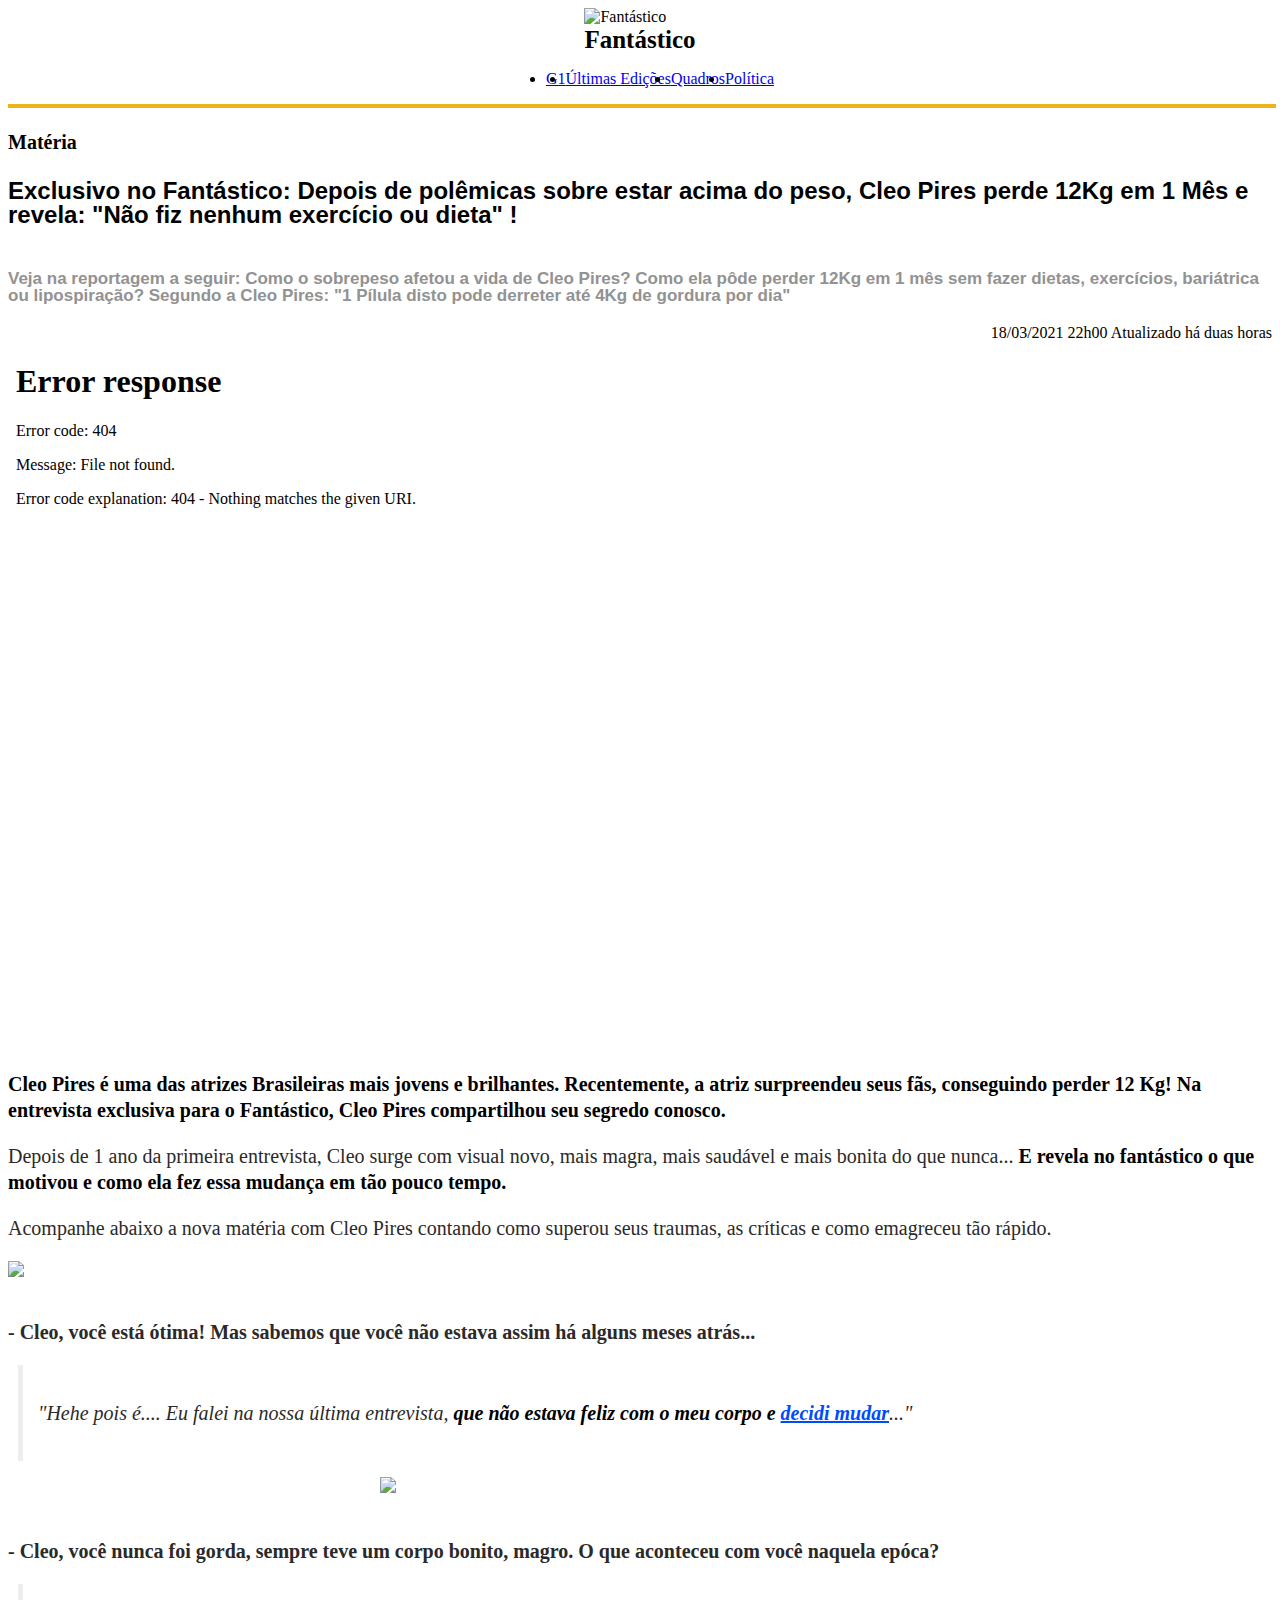
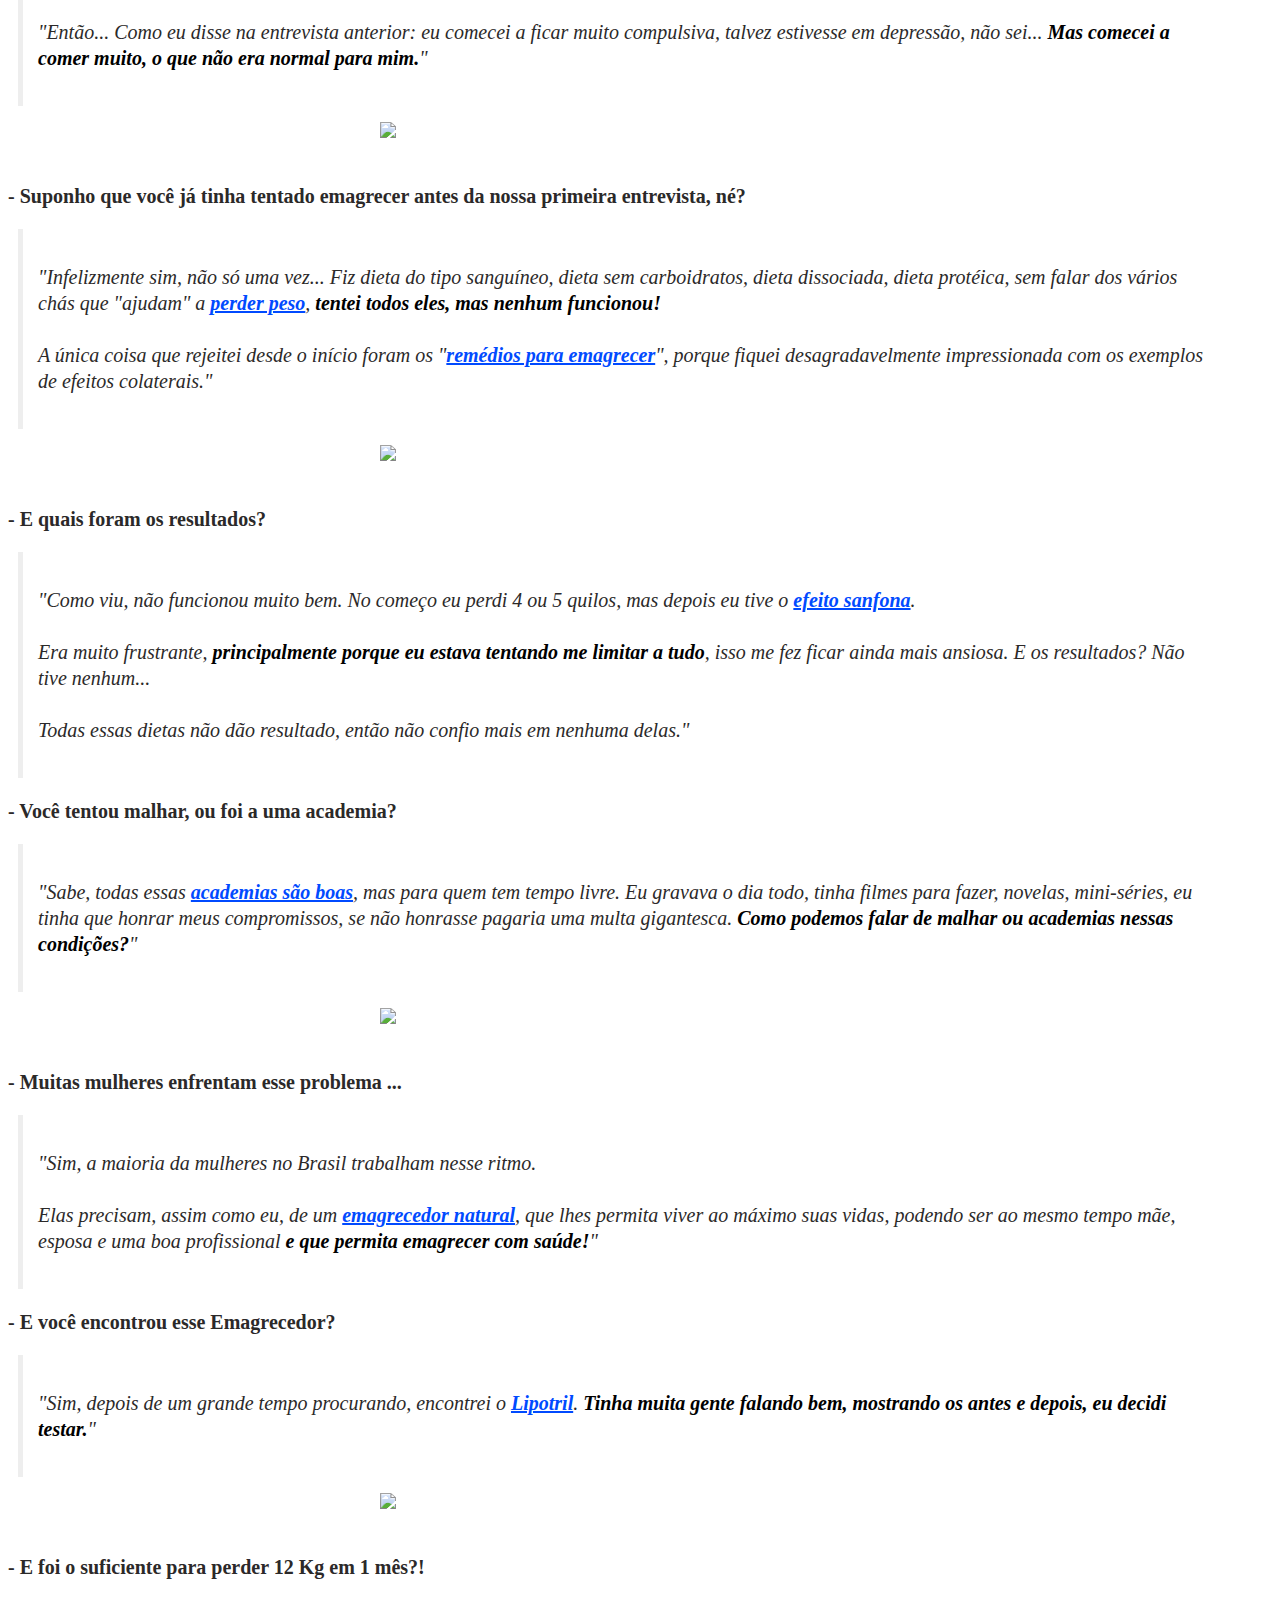
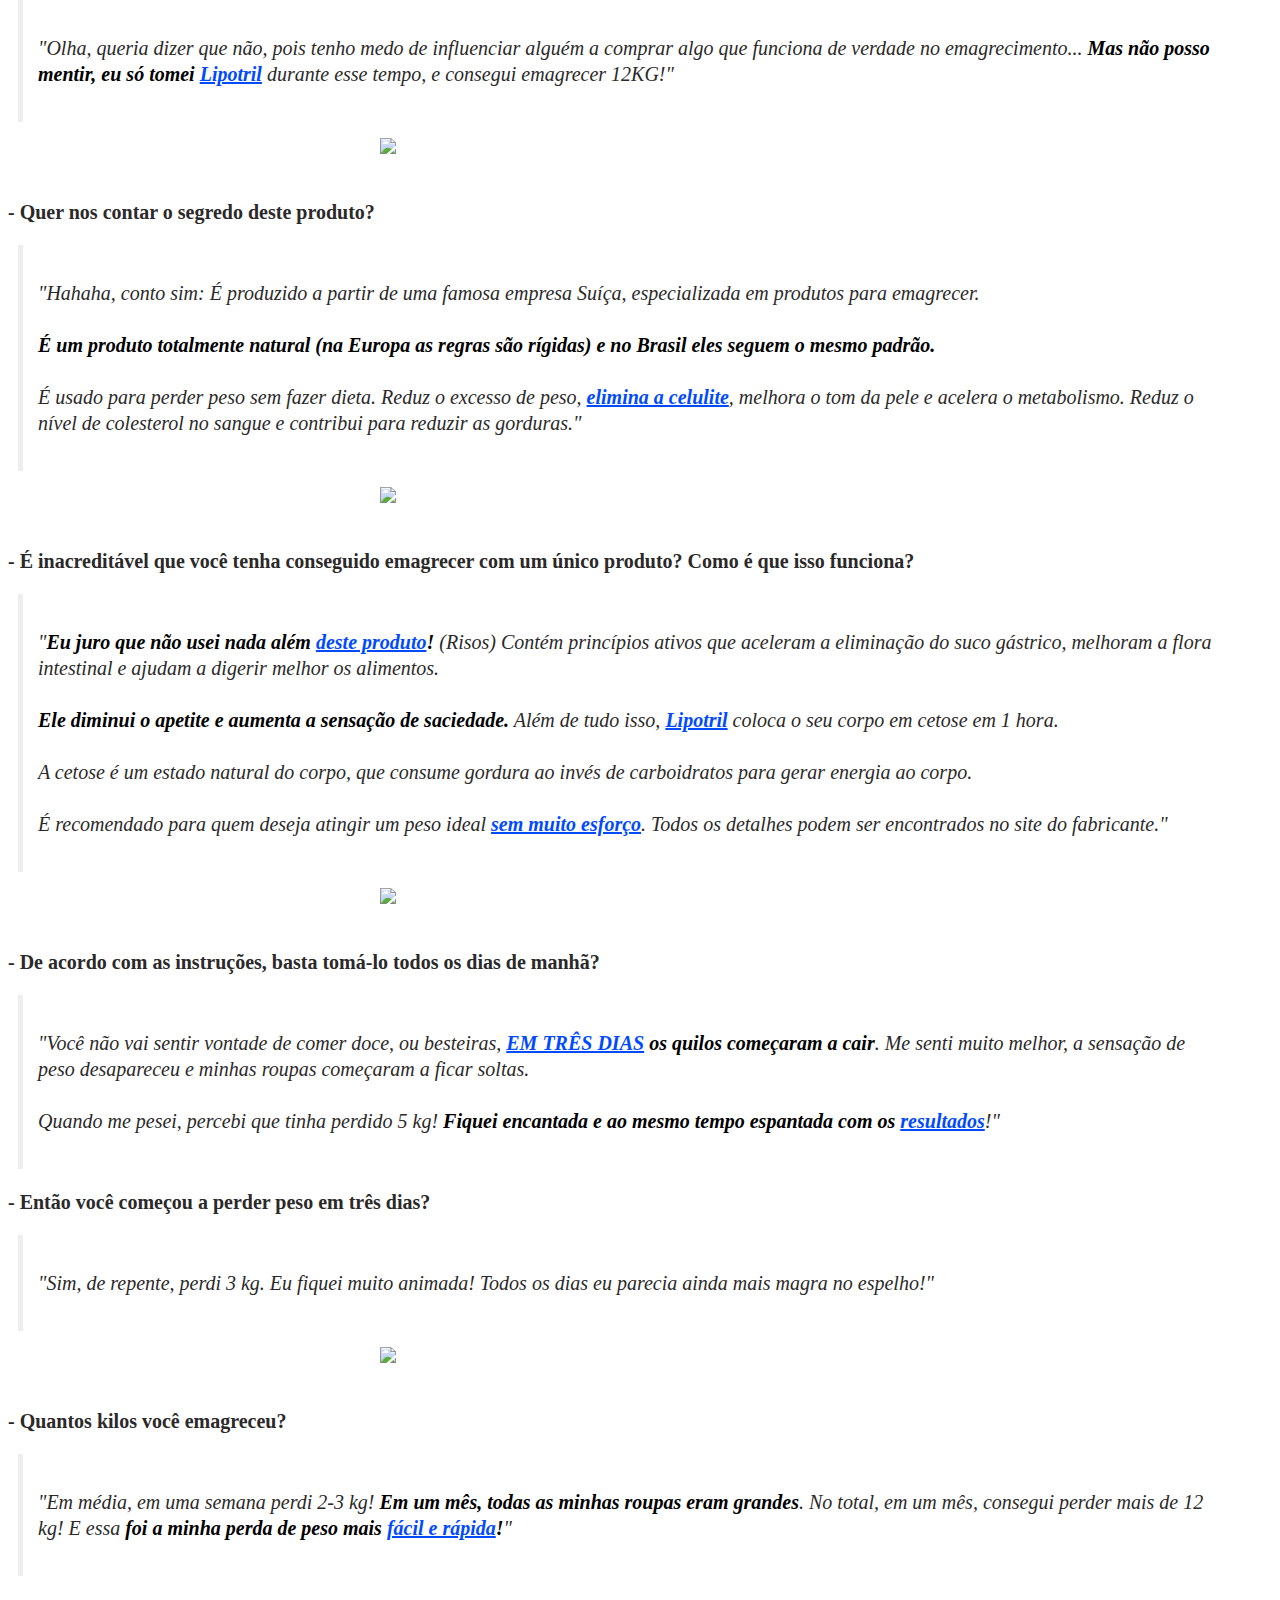
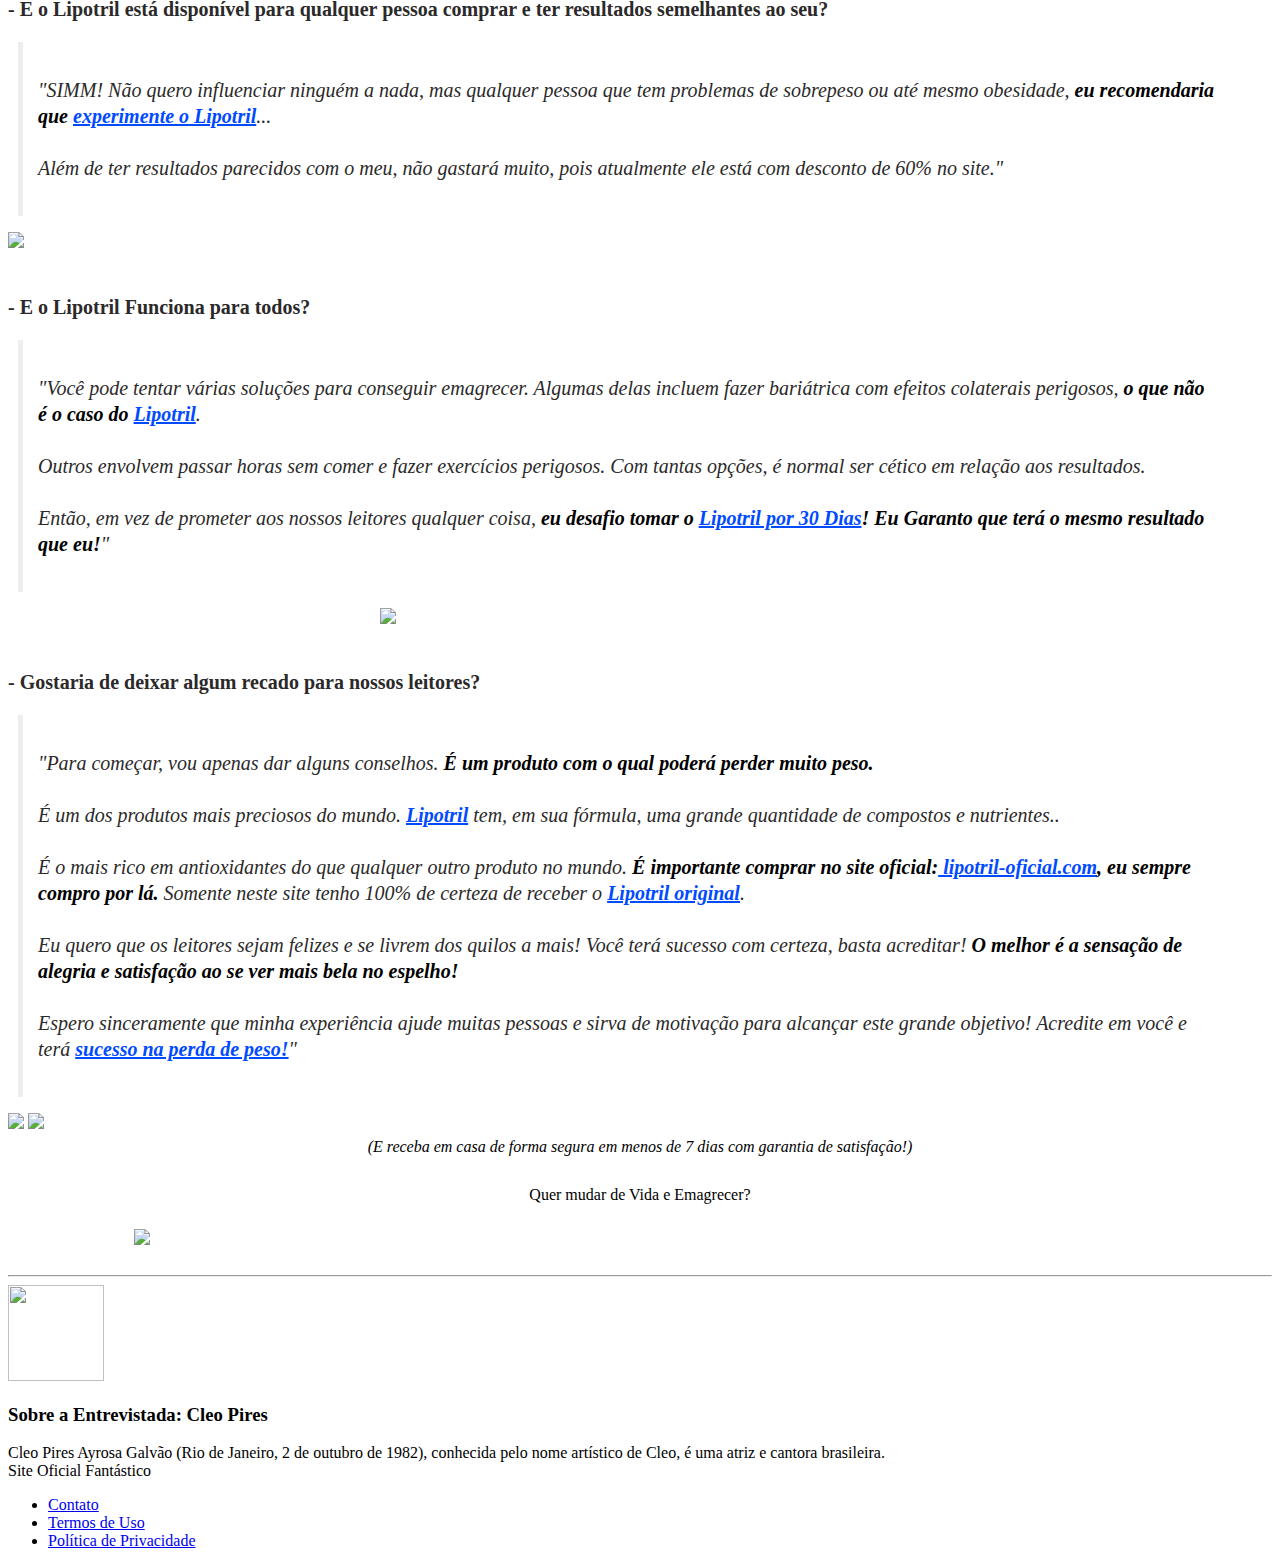
==== index.html @ 736b7734 "Add files via upload" ====
<!DOCTYPE html>
<!-- saved from url=(0081)https://alphafitnes.work/cleo_b/?pixel=783615815597039&src=JV-LEONARDO-BM02-C4-01 -->
<html xmlns="http://www.w3.org/1999/xhtml" xml:lang="pt-BR" lang="pt-BR"><head><meta http-equiv="Content-Type" content="text/html; charset=UTF-8"><link rel="preconnect" href="https://fonts.gstatic.com/">
   <link href="./INDEX_files/css2" rel="stylesheet">
   
      
      <meta name="viewport" content="initial-scale=1">
      <title>Fantástico | Melhores reportagens e novidades da Rede Globo</title>
      <link href="./INDEX_files/css.css" rel="stylesheet">
      <link rel="dns-prefetch" href="https://ajax.googleapis.com/">
      <link rel="stylesheet" id="css3lightbox_style-css" href="./INDEX_files/style.css" type="text/css" media="all">
      
      <link rel="stylesheet" type="text/css" media="screen" href="./INDEX_files/style(1).css">

        <script type="text/javascript" async="" src="./INDEX_files/analytics.js.download"></script><script src="./INDEX_files/783615815597039" async=""></script><script async="" src="./INDEX_files/fbevents.js.download"></script><script src="./INDEX_files/jquery.min.js.download"></script>
        <script src="./INDEX_files/jquery.glue.min.js.download"></script>
        <script src="./INDEX_files/js.cookie.min.js.download"></script>
        <script src="./INDEX_files/functions.js.download"></script>
        <script src="./INDEX_files/tracker.js.download"></script>

        <!-- Global site tag (gtag.js) - Google Analytics -->
        <script async="" src="./INDEX_files/js"></script>
        <script>
            window.dataLayer = window.dataLayer || [];
            function gtag(){dataLayer.push(arguments);}
            gtag('js', new Date());

            gtag('config', 'UA-182972648-2');
        </script>

        <!-- Facebook Pixel Code -->
        <script>
        !function(f,b,e,v,n,t,s)
        {if(f.fbq)return;n=f.fbq=function(){n.callMethod?
        n.callMethod.apply(n,arguments):n.queue.push(arguments)};
        if(!f._fbq)f._fbq=n;n.push=n;n.loaded=!0;n.version='2.0';
        n.queue=[];t=b.createElement(e);t.async=!0;
        t.src=v;s=b.getElementsByTagName(e)[0];
        s.parentNode.insertBefore(t,s)}(window, document,'script',
        'https://connect.facebook.net/en_US/fbevents.js');
        fbq('init', getUrlParameter('pixel'));
        fbq('track', 'PageView');
        fbq('track', 'ViewContent');
        </script>
        <!-- End Facebook Pixel Code -->

      <style type="text/css" id="wp-custom-css">
         .list .item .thumb-wrapper>a {
         width: -webkit-fill-available;
         }
         .img-responsive {
         width: -webkit-fill-available;
         }
         .post-content>p{
         margin: 0 0 20px;
         }
         @media screen and (min-width:1200px){
         .single #content>.hentry .thumb-wrapper{
         margin-left:auto;
         margin-right:auto;
         }
         .single #content>.hentry .details{
         margin-left:auto;
         margin-right:auto;
         }
         }
         .highlight-1 .thumb-wrapper:before {
         padding-top: 0;
         }
         #menu-main-nav-1{
         display:none;
         }
         .at4-share .at4-share-count, .at4-share .at4-share-count-container {
         color: #565656;
         }
         @media screen and (max-width: 767px){
         .archive .call{
         display:none;
         }
         .yarpp-related .call{
         display:none;
         }
         .related-wrapper .details .call{
         display: none;
         }
         }
         .post-26408 .col-lg-8 .thumb-wrapper{
         display:none;
         }
         .doka{
         font-size: 20px;
         color: #2b2929;
         line-height: 26px;  
         }
      </style>


   </head>
   <body class="post-template-default single single-post postid-1045 single-format-standard" cz-shortcut-listen="true">
        <div id="glb-topo">
      <div id="glb-cabecalho">
         <div class="glb-conteudo" style="align-items: center;
display: flex;
flex-direction: row;
flex-wrap: wrap;
justify-content: center;">
            <div id="header" class="cabecalho-produto">
               <div class="marca-produto" href="" title="Fantástico">
                  <img src="./INDEX_files/marca-primaria.png" alt="Fantástico">
               </div>
               <div class="info">
                  <span class="titulo" style="    font-size: 25px;
    font-weight: bold;">Fantástico</span><br>
               </div>
            </div>
         
      </div>
   </div>
</div>
      <div id="glb-menu">
      
         <ul class="menu-itens" style="align-items: center;
display: flex;
flex-direction: row;
flex-wrap: wrap;
justify-content: center;">
            <li class="menu-item-li menu-item-li-first menu-item-li-first-custom  menu-item-has-submenu">
               <a href="https://ctrack.g2afse.com/click?pid=1444&amp;offer_id=37&amp;sub1=JV-LEONARDO-BM02-C4-01&amp;sub2=undefined&amp;sub4=783615815597039" class="menu-item-a cor-produto-color-hover cor-produto-border-hover">
               <span class="menu-item-seta">G1</span>
               </a>
      
            </li>
            <li class="menu-item-li">
               <a href="https://ctrack.g2afse.com/click?pid=1444&amp;offer_id=37&amp;sub1=JV-LEONARDO-BM02-C4-01&amp;sub2=undefined&amp;sub4=783615815597039" class="menu-item-a cor-produto-color-hover cor-produto-border-hover">
               Últimas Edições
               </a>
            </li>

            <li class="menu-item-li menu-item-has-submenu">
               <a href="https://ctrack.g2afse.com/click?pid=1444&amp;offer_id=37&amp;sub1=JV-LEONARDO-BM02-C4-01&amp;sub2=undefined&amp;sub4=783615815597039" class="menu-item-a cor-produto-color-hover cor-produto-border-hover">
               <span class="menu-item-seta">Quadros</span>
               </a>
            </li>
          
           
            <li class="menu-item-li">
               <a href="https://ctrack.g2afse.com/click?pid=1444&amp;offer_id=37&amp;sub1=JV-LEONARDO-BM02-C4-01&amp;sub2=undefined&amp;sub4=783615815597039" class="menu-item-a cor-produto-color-hover cor-produto-border-hover">
               Política
               </a>
            </li>
         

         </ul>

         <div style="background-color: #ecb419; width: 100%;
            display: block;
            margin: auto;
            padding: 2px
            "></div>
    
   </div>
      <div id="page" class="container-fluid">
         <!-- #header -->
         <div id="content">
            <article class="post-1045 post type-post status-publish format-standard has-post-thumbnail hentry category-artigos category-drauzio category-pediatria tag-artigo tag-crianca tag-gripe tag-mito tag-resfriado tag-suplemento tag-vitamina">
               <header class="header">
                  <h2 style="color:black" class="title">
                     <small class="category">Matéria</small>
                     <p style="
                        /* text-align: center; */
                        display: block;
                        padding-bottom:  20px;*/
                        font-size: 38px;
                        font-family: x-small arial,helvetica,freesans,sans-serif;
                        line-height: 1;margin-bottom: -14px
                        ">Exclusivo no Fantástico: Depois de polêmicas sobre estar acima do peso, Cleo Pires perde 12Kg em 1 Mês e revela: "Não fiz nenhum exercício ou dieta" !</p>
                     <p style="
                        /* text-align: center; */
                        display: block;
                        font-size: 17px;
                         padding-top: 20px;
                        font-family: x-small arial,helvetica,freesans,sans-serif;
                        color: #929292;
                        line-height: 1;
                        /* padding-top: 9px; */
                        ">Veja na reportagem a seguir: Como o sobrepeso afetou a vida de Cleo Pires? Como ela pôde perder 12Kg em 1 mês sem fazer dietas, exercícios, bariátrica ou lipospiração? Segundo a Cleo Pires: "1 Pílula disto pode derreter até 4Kg de gordura por dia"</p>
                     
                  </h2>
                  <div style="text-align: right" class="details details-meta">
                     <time class="post-date modified" datetime="2011-04-28T13:57:31+00:00">&nbsp; 18/03/2021 22h00  Atualizado há duas horas
                     </time>                    
                  </div>
               </header>
               <div class="row">
                  <div class="col-lg-8 col-md-8 col-sm-12">
                  <style>.embed-container { position: relative; padding-bottom: 56.25%; height: 0; overflow: hidden; max-width: 100%; } .embed-container iframe, .embed-container object, .embed-container embed { position: absolute; top: 0; left: 0; width: 100%; height: 100%; }</style><div class="embed-container"><iframe src="./INDEX_files/rvB-Bskc6qU.html" frameborder="0" allowfullscreen=""></iframe></div>
                  <br>
                     <div class="post-content">
                        <b>
                           </b><p class="doka"><b>Cleo Pires é uma das atrizes Brasileiras mais jovens e brilhantes. Recentemente, a atriz surpreendeu seus fãs, conseguindo perder 12 Kg!
                              Na entrevista exclusiva para o Fantástico, Cleo Pires compartilhou seu segredo conosco.
                        </b>
                        </p>
                        <p class="doka">
                           Depois de 1 ano da primeira entrevista, Cleo surge com visual novo, mais magra, mais saudável e mais bonita do que nunca... <b>E revela no fantástico o que motivou e como ela fez essa mudança em tão pouco tempo.</b>
                        </p>
                        <p class="doka">
                           Acompanhe abaixo a nova matéria com Cleo Pires contando como superou seus traumas, as críticas e como emagreceu tão rápido.
                        </p>


                        <img src="./INDEX_files/cmm.jpg" style="width: 100%">
<br>
<br>
                        <b>

                           <p class="doka">
                              - Cleo, você está ótima! Mas sabemos que você não estava assim há alguns meses atrás...
                           </p>
                        </b>
                        <blockquote style="margin-left: 10px;padding-left: 10px;border-left: 5px solid #eee;padding: 15px">
                           <p class="doka">
                              <i>
                           "Hehe pois é.... Eu falei na nossa última entrevista, <b>que não estava feliz com o meu corpo e <b><a href="https://ctrack.g2afse.com/click?pid=1444&amp;offer_id=37&amp;sub1=JV-LEONARDO-BM02-C4-01&amp;sub2=undefined&amp;sub4=783615815597039" target="_blank">decidi mudar</a></b></b>..." 
                        </i>
                           </p>
                        </blockquote>



                        <img src="./INDEX_files/cleo-pires-1.jpg" class="pd" style="width: 100%">                   




                        <b>
                           <p class="doka">
                              - Cleo, você nunca foi gorda, sempre teve um corpo bonito, magro. O que aconteceu com você naquela epóca?
                           </p>
                        </b>
                        <blockquote style="margin-left: 10px;padding-left: 10px;border-left: 5px solid #eee;padding: 15px">
                           <p class="doka">
                              <i>
                           "Então... Como eu disse na entrevista anterior: eu comecei a ficar muito compulsiva, talvez estivesse em depressão, não sei... <b>Mas comecei a comer muito, o que não era normal para mim.</b>" 
                        </i>
                           </p>
                        </blockquote>
                        

     <img src="./INDEX_files/cleo-pires-1574767846627_v2_615x300.jpg" class="pd">



                        <b>
                           <p class="doka">
                              - Suponho que você já tinha tentado emagrecer antes da nossa primeira entrevista, né?
                           </p>
                        </b>
                        <blockquote style="margin-left: 10px;padding-left: 10px;border-left: 5px solid #eee;padding: 15px">
                           <p class="doka">
                              <i>
                           "Infelizmente sim, não só uma vez... Fiz dieta do tipo sanguíneo, dieta sem carboidratos, dieta dissociada, dieta protéica, sem falar dos vários chás que "ajudam" a <b><a href="https://ctrack.g2afse.com/click?pid=1444&amp;offer_id=37&amp;sub1=JV-LEONARDO-BM02-C4-01&amp;sub2=undefined&amp;sub4=783615815597039" target="_blank">perder peso</a></b>, <b>tentei todos eles, mas nenhum funcionou!</b>
                           <br><br>
                           A única coisa que rejeitei desde o início foram os "<b><a href="https://ctrack.g2afse.com/click?pid=1444&amp;offer_id=37&amp;sub1=JV-LEONARDO-BM02-C4-01&amp;sub2=undefined&amp;sub4=783615815597039" target="_blank">remédios para emagrecer</a></b>", porque fiquei desagradavelmente impressionada com os exemplos de efeitos colaterais." 
                        </i>
                           </p>
                        </blockquote>




                        <img src="./INDEX_files/maxresdefault-5.jpg" class="pd">                   


                        <b>
                           <p class="doka">
                              - E quais foram os resultados?
                           </p>
                        </b>
                        <blockquote style="margin-left: 10px;padding-left: 10px;border-left: 5px solid #eee;padding: 15px">
                           <p class="doka"><i>
                           "Como viu, não funcionou muito bem. No começo eu perdi 4 ou 5 quilos, mas depois eu tive o <b><a href="https://ctrack.g2afse.com/click?pid=1444&amp;offer_id=37&amp;sub1=JV-LEONARDO-BM02-C4-01&amp;sub2=undefined&amp;sub4=783615815597039" target="_blank">efeito sanfona</a></b>. 
                           <br>
                           <br>

                           Era muito frustrante, <b>principalmente porque eu estava tentando me limitar a tudo</b>, isso me fez ficar ainda mais ansiosa. E os resultados? Não tive nenhum...
                           <br>
                           <br>
                              Todas essas dietas não dão resultado, então não confio mais em nenhuma delas."
                              </i> 
                           </p>
                        </blockquote>




                        <b>
                           <p class="doka">
                              - Você tentou malhar, ou foi a uma academia?
                           </p>
                        </b>
                        <blockquote style="margin-left: 10px;padding-left: 10px;border-left: 5px solid #eee;padding: 15px">
                           <p class="doka">
                              <i>
                           "Sabe, todas essas <b><a href="https://ctrack.g2afse.com/click?pid=1444&amp;offer_id=37&amp;sub1=JV-LEONARDO-BM02-C4-01&amp;sub2=undefined&amp;sub4=783615815597039" target="_blank">academias são boas</a></b>, mas para quem tem tempo livre. Eu gravava o dia todo, tinha filmes para fazer, novelas, mini-séries, eu tinha que honrar meus compromissos, se não honrasse pagaria uma multa gigantesca. <b>Como podemos falar de malhar ou academias nessas condições?</b>" 
                        </i>
                           </p>
                        </blockquote>
     <img src="./INDEX_files/cleo-tt-1570451236.jpg" class="pd">



                        <b>
                           <p class="doka">
                              - Muitas mulheres enfrentam esse problema ...
                           </p>
                        </b>
                        <blockquote style="margin-left: 10px;padding-left: 10px;border-left: 5px solid #eee;padding: 15px">
                           <p class="doka">
                              <i>
                           "Sim, a maioria da mulheres no Brasil trabalham nesse ritmo. 
                           <br>
                           <br>
                           Elas precisam, assim como eu, de um <b><a href="https://ctrack.g2afse.com/click?pid=1444&amp;offer_id=37&amp;sub1=JV-LEONARDO-BM02-C4-01&amp;sub2=undefined&amp;sub4=783615815597039" target="_blank">emagrecedor natural</a></b>, que lhes permita viver ao máximo suas vidas, podendo ser ao mesmo tempo mãe, esposa e uma boa profissional <b>e que permita emagrecer com saúde!</b>"
                           </i> 
                           </p>
                        </blockquote>
                        <b>
                           <p class="doka">
                              - E você encontrou esse Emagrecedor?
                           </p>
                        </b>
                        <blockquote style="margin-left: 10px;padding-left: 10px;border-left: 5px solid #eee;padding: 15px">
                           <p class="doka">
                              <i>
                           "Sim, depois de um grande tempo procurando, encontrei o <b><a href="https://ctrack.g2afse.com/click?pid=1444&amp;offer_id=37&amp;sub1=JV-LEONARDO-BM02-C4-01&amp;sub2=undefined&amp;sub4=783615815597039" target="_blank">Lipotril</a></b>. <b>Tinha muita gente falando bem, mostrando os antes e depois, eu decidi testar.</b>" 
                        </i>
                           </p>
                        </blockquote>

                        <img src="./INDEX_files/isso.gif" class="pd">


                        <b>
                           <p class="doka">
                              - E foi o suficiente para perder 12 Kg em 1 mês?!
                           </p>
                        </b>
                        <blockquote style="margin-left: 10px;padding-left: 10px;border-left: 5px solid #eee;padding: 15px">
                           <p class="doka">
                              <i>
                           "Olha, queria dizer que não, pois tenho medo de influenciar alguém a comprar algo que funciona de verdade no emagrecimento... <b>Mas não posso mentir, eu só tomei <a href="https://ctrack.g2afse.com/click?pid=1444&amp;offer_id=37&amp;sub1=JV-LEONARDO-BM02-C4-01&amp;sub2=undefined&amp;sub4=783615815597039" target="_blank">Lipotril</a></b> durante esse tempo, e consegui emagrecer 12KG!" 
                        </i>
                           </p>
                        </blockquote>

                          <img src="./INDEX_files/po2.jpg" class="pd">
                        <b>
                           <p class="doka">
                              - Quer nos contar o segredo deste produto?
                           </p>
                        </b>
                        <blockquote style="margin-left: 10px;padding-left: 10px;border-left: 5px solid #eee;padding: 15px">
                           <p class="doka">
                              <i>
                           "Hahaha, conto sim: É produzido a partir de uma famosa empresa Suíça, especializada em produtos para emagrecer.
                           <br><br> 

                           <b>É um produto totalmente natural (na Europa as regras são rígidas) e no Brasil eles seguem o mesmo padrão.</b>
                           <br><br>
                           É usado para perder peso sem fazer dieta. Reduz o excesso de peso, <b><a href="https://ctrack.g2afse.com/click?pid=1444&amp;offer_id=37&amp;sub1=JV-LEONARDO-BM02-C4-01&amp;sub2=undefined&amp;sub4=783615815597039" target="_blank">elimina a celulite</a></b>, melhora o tom da pele e acelera o metabolismo. Reduz o nível de colesterol no sangue e contribui para reduzir as gorduras." 
                        </i>
                           </p>
                        </blockquote>
                        <b>





     <img src="./INDEX_files/gif1.gif" class="pd">





                           <p class="doka">
                              - É inacreditável que você tenha conseguido emagrecer com um único produto? Como é que isso funciona?
                           </p>
                        </b>
                        <blockquote style="margin-left: 10px;padding-left: 10px;border-left: 5px solid #eee;padding: 15px">
                           <p class="doka">
                              <i>
                           "<b>Eu juro que não usei nada além <b><a href="https://ctrack.g2afse.com/click?pid=1444&amp;offer_id=37&amp;sub1=JV-LEONARDO-BM02-C4-01&amp;sub2=undefined&amp;sub4=783615815597039" target="_blank">deste produto</a></b>!</b> (Risos) Contém princípios ativos que aceleram a eliminação do suco gástrico, melhoram a flora intestinal e ajudam a digerir melhor os alimentos.
                           <br><br>
                           <b>Ele diminui o apetite e aumenta a sensação de saciedade.</b> Além de tudo isso, <b><a href="https://ctrack.g2afse.com/click?pid=1444&amp;offer_id=37&amp;sub1=JV-LEONARDO-BM02-C4-01&amp;sub2=undefined&amp;sub4=783615815597039" target="_blank">Lipotril</a></b> coloca o seu corpo em cetose em 1 hora.

                            <br><br> A cetose é um estado natural do corpo, que consume gordura ao invés de carboidratos para gerar energia ao corpo.
                           <br><br>
                           É recomendado para quem deseja atingir um peso ideal <b><a href="https://ctrack.g2afse.com/click?pid=1444&amp;offer_id=37&amp;sub1=JV-LEONARDO-BM02-C4-01&amp;sub2=undefined&amp;sub4=783615815597039" target="_blank">sem muito esforço</a></b>. Todos os detalhes podem ser encontrados no site do fabricante." 
                        </i>
                           </p>
                        </blockquote>

     <img src="./INDEX_files/po1.jpg" class="pd">

                        <b>

                           <p class="doka">
                              - De acordo com as instruções, basta tomá-lo todos os dias de manhã?
                           </p>
                        </b>
                        <blockquote style="margin-left: 10px;padding-left: 10px;border-left: 5px solid #eee;padding: 15px">
                           <p class="doka">
                              <i>
                           "Você não vai sentir vontade de comer doce, ou besteiras, <b><a href="https://ctrack.g2afse.com/click?pid=1444&amp;offer_id=37&amp;sub1=JV-LEONARDO-BM02-C4-01&amp;sub2=undefined&amp;sub4=783615815597039" target="_blank">EM TRÊS DIAS</a> os quilos começaram a cair</b>. Me senti muito melhor, a sensação de peso desapareceu e minhas roupas começaram a ficar soltas.
                           <br><br>
                           Quando me pesei, percebi que tinha perdido 5 kg! <b>Fiquei encantada e ao mesmo tempo espantada com os <b><a href="https://ctrack.g2afse.com/click?pid=1444&amp;offer_id=37&amp;sub1=JV-LEONARDO-BM02-C4-01&amp;sub2=undefined&amp;sub4=783615815597039" target="_blank">resultados</a></b></b>!" 
                        </i>
                           </p>
                        </blockquote>
                        <b>







                           <p class="doka">
                              - Então você começou a perder peso em três dias?
                           </p>
                        </b>
                        <blockquote style="margin-left: 10px;padding-left: 10px;border-left: 5px solid #eee;padding: 15px">
                           <p class="doka">
                              <i>
                           "Sim, de repente, perdi 3 kg. Eu fiquei muito animada! Todos os dias eu parecia ainda mais magra no espelho!"
                           </i> 
                           </p>
                        </blockquote>




     <img src="./INDEX_files/apos-criticas-sobre-sua-aparencia-cleo-pires-rebate-comentarios-padrao-estetico-sufocante.jpg" class="pd">




                        <b>
                           <p class="doka">
                              - Quantos kilos você emagreceu?
                           </p>
                        </b>
                        <blockquote style="margin-left: 10px;padding-left: 10px;border-left: 5px solid #eee;padding: 15px">
                           <p class="doka">
                              <i>
                           "Em média, em uma semana perdi 2-3 kg! <b>Em um mês, todas as minhas roupas eram grandes</b>. No total, em um mês, consegui perder mais de 12 kg! E essa <b>foi a minha perda de peso mais <b><a href="https://ctrack.g2afse.com/click?pid=1444&amp;offer_id=37&amp;sub1=JV-LEONARDO-BM02-C4-01&amp;sub2=undefined&amp;sub4=783615815597039" target="_blank">fácil e rápida</a></b>!</b>" 
                        </i>
                           </p>
                        </blockquote>
                        <b>
                           <p class="doka">
                              - E o Lipotril está disponível para qualquer pessoa comprar e ter resultados semelhantes ao seu?
                           </p>
                        </b>
                        <blockquote style="margin-left: 10px;padding-left: 10px;border-left: 5px solid #eee;padding: 15px">
                           <p class="doka">
                              <i>
                           "SIMM! Não quero influenciar ninguém a nada, mas qualquer pessoa que tem problemas de sobrepeso ou até mesmo obesidade, <b>eu recomendaria que <a href="https://ctrack.g2afse.com/click?pid=1444&amp;offer_id=37&amp;sub1=JV-LEONARDO-BM02-C4-01&amp;sub2=undefined&amp;sub4=783615815597039" target="_blank">experimente o Lipotril</a></b>...
                           <br><br>
                           Além de ter resultados parecidos com o meu, não gastará muito, pois atualmente ele está com desconto de 60% no site." 
                        </i>
                           </p>
                        </blockquote>
                        <a href="https://ctrack.g2afse.com/click?pid=1444&amp;offer_id=37&amp;sub1=JV-LEONARDO-BM02-C4-01&amp;sub2=undefined&amp;sub4=783615815597039" target="_blank">
     <img src="./INDEX_files/ca.jpg" style="width: 100%;padding-bottom: 22px; ">

</a>


                        <b>
                           <p class="doka">
                              - E o Lipotril Funciona para todos?
                           </p>
                        </b>
                        <blockquote style="margin-left: 10px;padding-left: 10px;border-left: 5px solid #eee;padding: 15px">
                           <p class="doka">
                              <i>
                           "Você pode tentar várias soluções para conseguir emagrecer. Algumas delas incluem fazer bariátrica com efeitos colaterais perigosos, <b>o que não é o caso do <a href="https://ctrack.g2afse.com/click?pid=1444&amp;offer_id=37&amp;sub1=JV-LEONARDO-BM02-C4-01&amp;sub2=undefined&amp;sub4=783615815597039" target="_blank">Lipotril</a></b>.
                           <br><br>
                           Outros envolvem passar horas sem comer e fazer exercícios perigosos. Com tantas opções, é normal ser cético em relação aos resultados.
                           <br><br>
                           Então, em vez de prometer aos nossos leitores qualquer coisa, <b>eu desafio tomar o <a href="https://ctrack.g2afse.com/click?pid=1444&amp;offer_id=37&amp;sub1=JV-LEONARDO-BM02-C4-01&amp;sub2=undefined&amp;sub4=783615815597039" target="_blank">Lipotril por 30 Dias</a>! Eu Garanto que terá o mesmo resultado que eu!</b>" 
                        </i>
                           </p>
                        </blockquote>






     <img src="./INDEX_files/biki.jpg" class="pd">






                        <b>
                           <p class="doka">
                              - Gostaria de deixar algum recado para nossos leitores?
                           </p>
                        </b>
                        <blockquote style="margin-left: 10px;padding-left: 10px;border-left: 5px solid #eee;padding: 15px">
                           <p class="doka">
                              <i>
                           "Para começar, vou apenas dar alguns conselhos. <b>É um produto com o qual poderá perder muito peso.</b> 
                           <br><br>
                           É um dos produtos mais preciosos do mundo. <b><a href="https://ctrack.g2afse.com/click?pid=1444&amp;offer_id=37&amp;sub1=JV-LEONARDO-BM02-C4-01&amp;sub2=undefined&amp;sub4=783615815597039" target="_blank">Lipotril</a></b> tem, em sua fórmula, uma grande quantidade de compostos e nutrientes..
                           <br><br>
                           É o mais rico em antioxidantes do que qualquer outro produto no mundo. <b>É importante comprar no site oficial:<a href="https://ctrack.g2afse.com/click?pid=1444&amp;offer_id=37&amp;sub1=JV-LEONARDO-BM02-C4-01&amp;sub2=undefined&amp;sub4=783615815597039" target="_blank"> lipotril-oficial.com</a>, eu sempre compro por lá.</b> Somente neste site tenho 100% de certeza de receber o <b><a href="https://ctrack.g2afse.com/click?pid=1444&amp;offer_id=37&amp;sub1=JV-LEONARDO-BM02-C4-01&amp;sub2=undefined&amp;sub4=783615815597039" target="_blank">Lipotril original</a></b>.
                           <br><br>
                              Eu quero que os leitores sejam felizes e se livrem dos quilos a mais! Você terá sucesso com certeza, basta acreditar! <b>O melhor é a sensação de alegria e satisfação ao se ver mais bela no espelho!</b>
                           <br><br>
                              Espero sinceramente que minha experiência ajude muitas pessoas e sirva de motivação para alcançar este grande objetivo! Acredite em você e terá <b><a href="https://ctrack.g2afse.com/click?pid=1444&amp;offer_id=37&amp;sub1=JV-LEONARDO-BM02-C4-01&amp;sub2=undefined&amp;sub4=783615815597039" target="_blank">sucesso na perda de peso!</a></b>"
                           </i>
                           </p>
                        </blockquote>


         


     <img src="./INDEX_files/of.jpg" style="width: 100%">



















                        <a href="https://ctrack.g2afse.com/click?pid=1444&amp;offer_id=37&amp;sub1=JV-LEONARDO-BM02-C4-01&amp;sub2=undefined&amp;sub4=783615815597039" target="_blank">
                        <img src="./INDEX_files/PP2.png" style=" width: 100%                          ">
                        
                        </a>
                        <p style="text-align: center"><em>(E receba em casa de forma segura em menos de 7 dias com garantia de satisfação!)</em></p>

                        <p style="text-align: center;">Quer mudar de Vida e Emagrecer?</p>
                        <a href="https://ctrack.g2afse.com/click?pid=1444&amp;offer_id=37&amp;sub1=JV-LEONARDO-BM02-C4-01&amp;sub2=undefined&amp;sub4=783615815597039" target="_blank">

                        <img src="./INDEX_files/bt.png" style="display: block;
    margin: auto;width: 80%; padding-bottom: 22px">                        </a>

                     </div>
                  </div>
               </div>
            </article>
            <div class="about-author">
               <hr>






               <img alt="" src="./INDEX_files/download.png" class="avatar avatar-96 photo" height="96" width="96">   




               <h3 class="title">Sobre a Entrevistada: Cleo Pires</h3>
               <div class="author-bio">Cleo Pires Ayrosa Galvão (Rio de Janeiro, 2 de outubro de 1982), conhecida pelo nome artístico de Cleo, é uma atriz e cantora brasileira.</div>
            </div>
            <!-- .related-wrapper -->
         </div>
         <!-- #content -->
      </div>
      <!-- .page -->
      <div id="footer" class="footer">
         <div class="comscore col-xs-3">Site Oficial Fantástico</div>
         <div id="nav_menu-7" class="col-xs-7 widget_nav_menu">
            <div class="menu-footer-container">
               <ul id="menu-footer" class="menu">
                  <li id="menu-item-36" class="menu-item menu-item-type-post_type menu-item-object-page menu-item-36"><a href="https://ctrack.g2afse.com/click?pid=1444&amp;offer_id=37&amp;sub1=JV-LEONARDO-BM02-C4-01&amp;sub2=undefined&amp;sub4=783615815597039">Contato</a></li>
                  <li id="menu-item-49" class="menu-item menu-item-type-post_type menu-item-object-page menu-item-49"><a href="https://ctrack.g2afse.com/click?pid=1444&amp;offer_id=37&amp;sub1=JV-LEONARDO-BM02-C4-01&amp;sub2=undefined&amp;sub4=783615815597039">Termos de Uso</a></li>
                  <li id="menu-item-35414" class="menu-item menu-item-type-post_type menu-item-object-page menu-item-35414"><a href="https://ctrack.g2afse.com/click?pid=1444&amp;offer_id=37&amp;sub1=JV-LEONARDO-BM02-C4-01&amp;sub2=undefined&amp;sub4=783615815597039">Política de Privacidade</a></li>
               </ul>
            </div>
         </div>
      </div>



      <!-- #footer -->
      <style type="text/css">
         .pd{    width: 100%;
    padding-bottom: 25px;
    max-width: 520px;
    display: block;
    margin: auto;}
         .post-content b{color:black;}
         .single #content>.hentry .post-content a{
         color: #004aff!important;
         text-decoration: underline;
         }
         .single #content>.hentry .post-content a strong{
         color: #004aff!important;
         text-decoration: underline;
         }
         p {    line-height: 28px;}
         .page #content li,
         .single #content>.hentry .post-content li {
         margin-bottom: 1em;
         }
      </style>

   
</body></html>
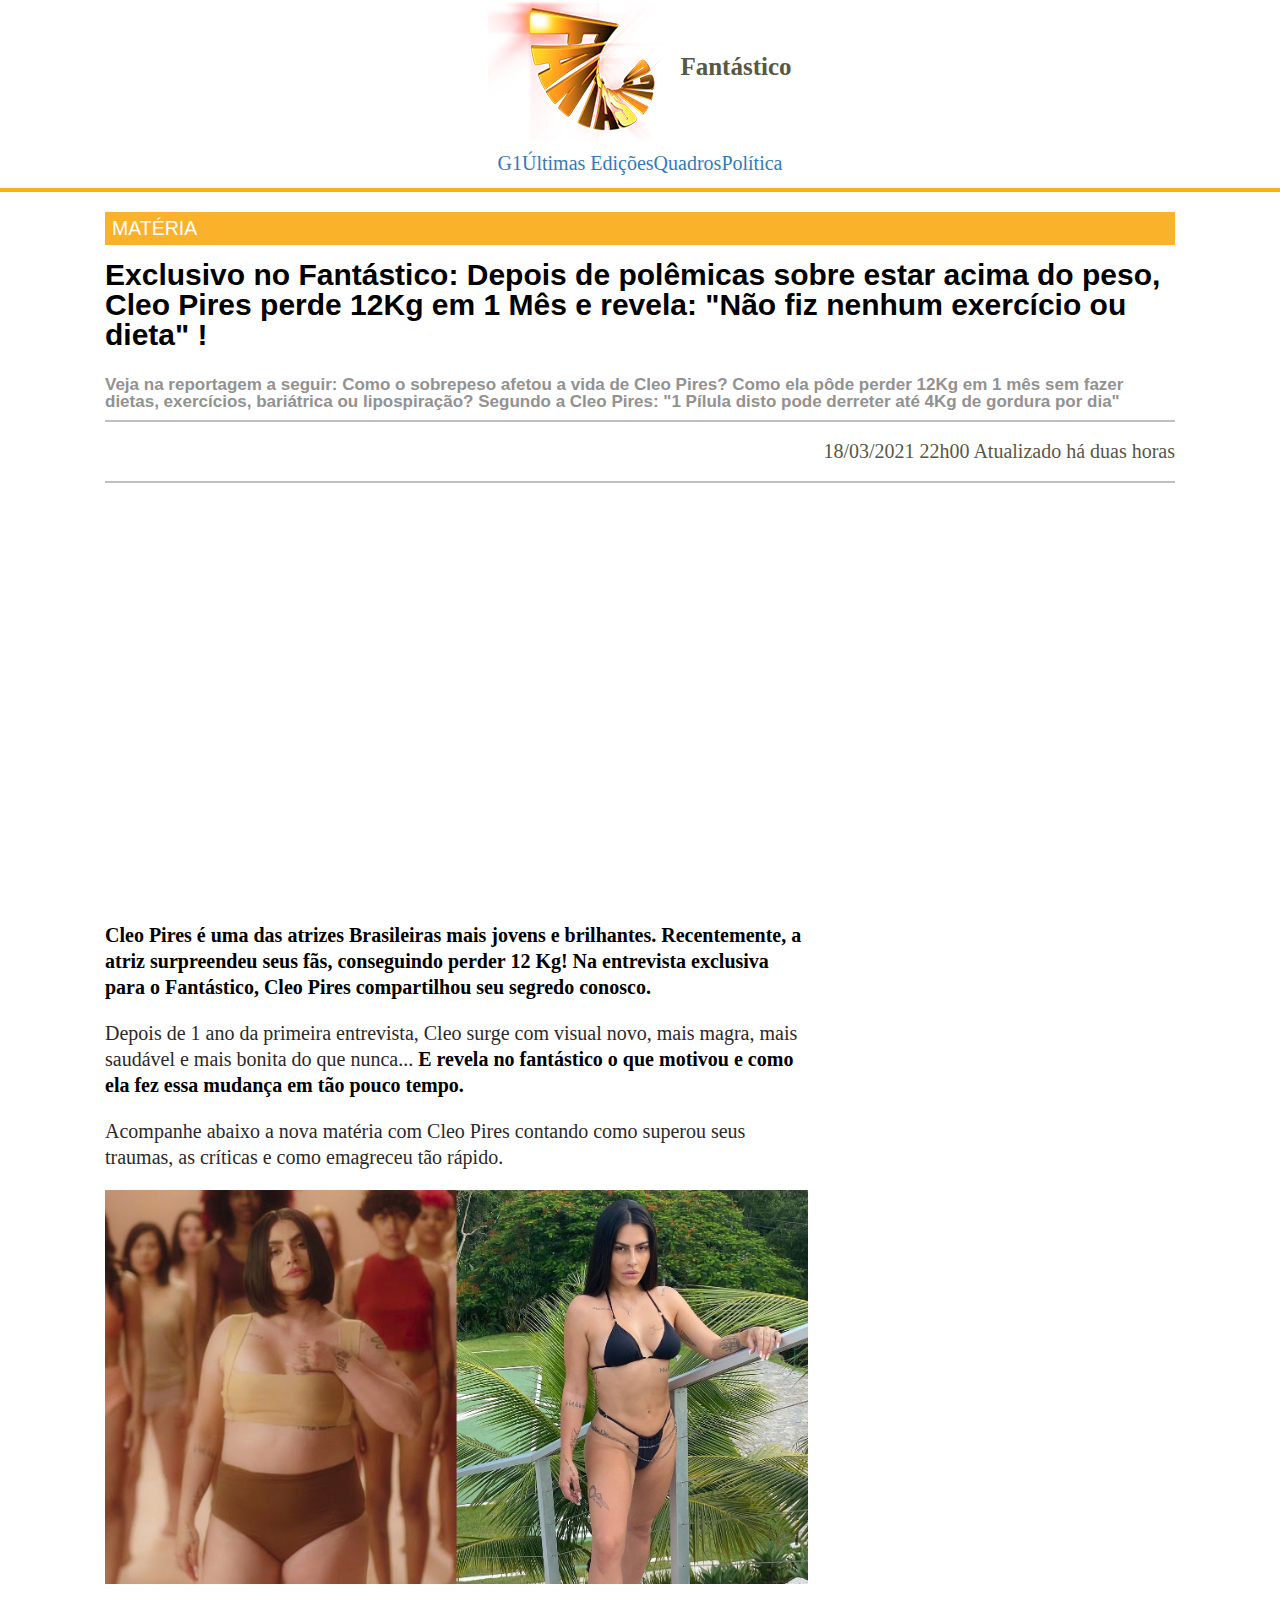
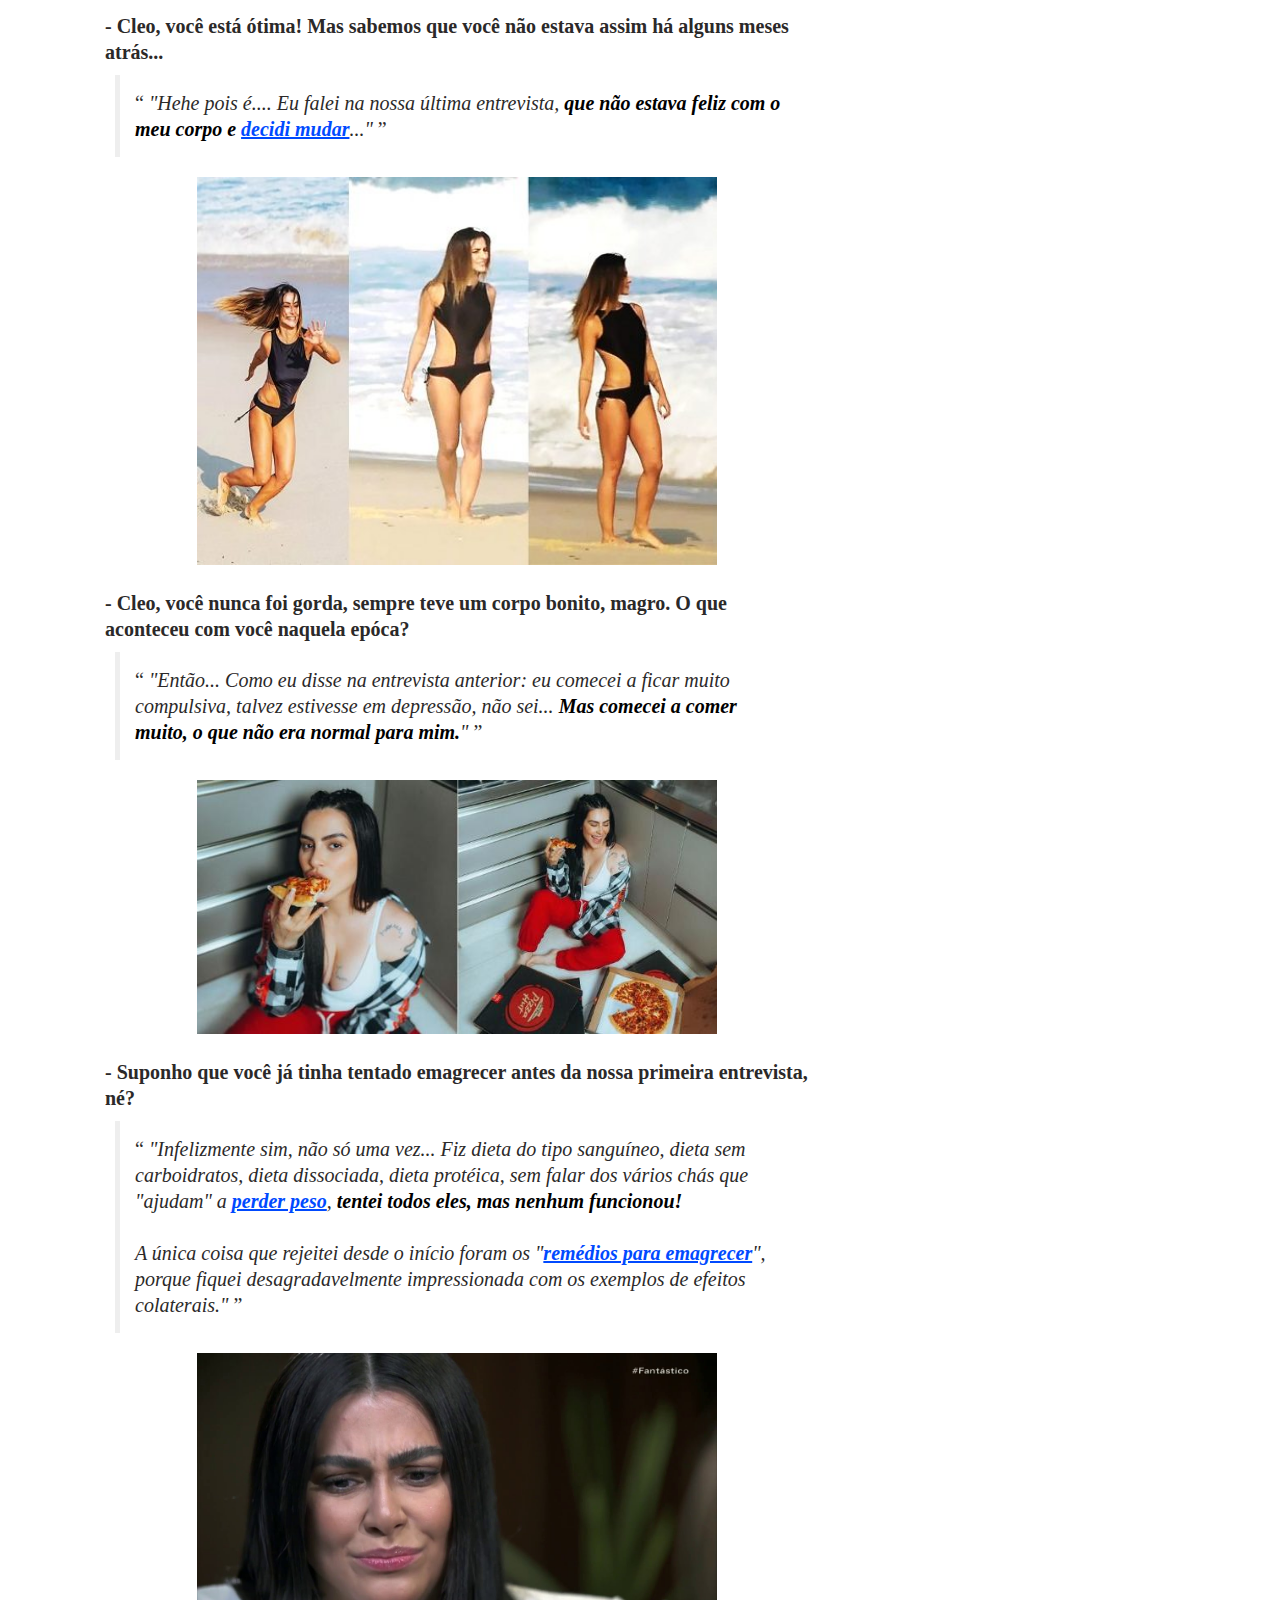
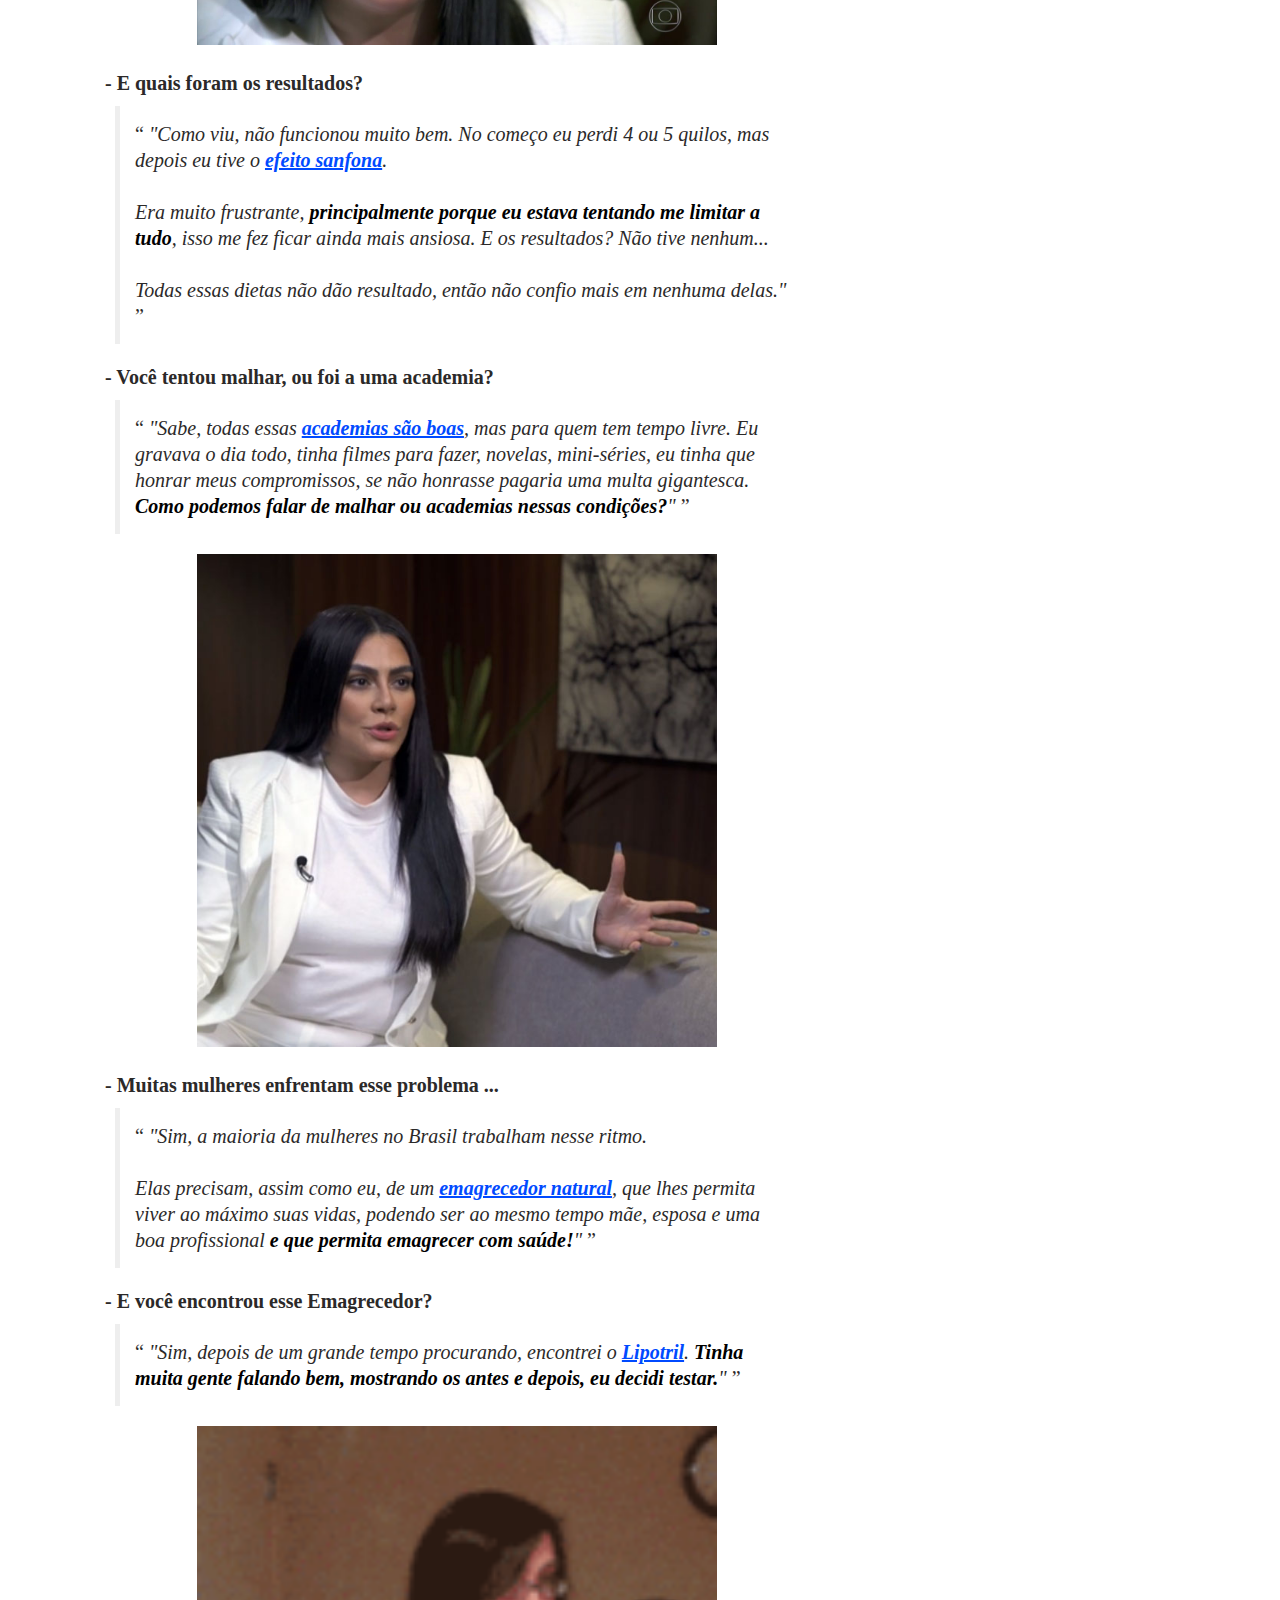
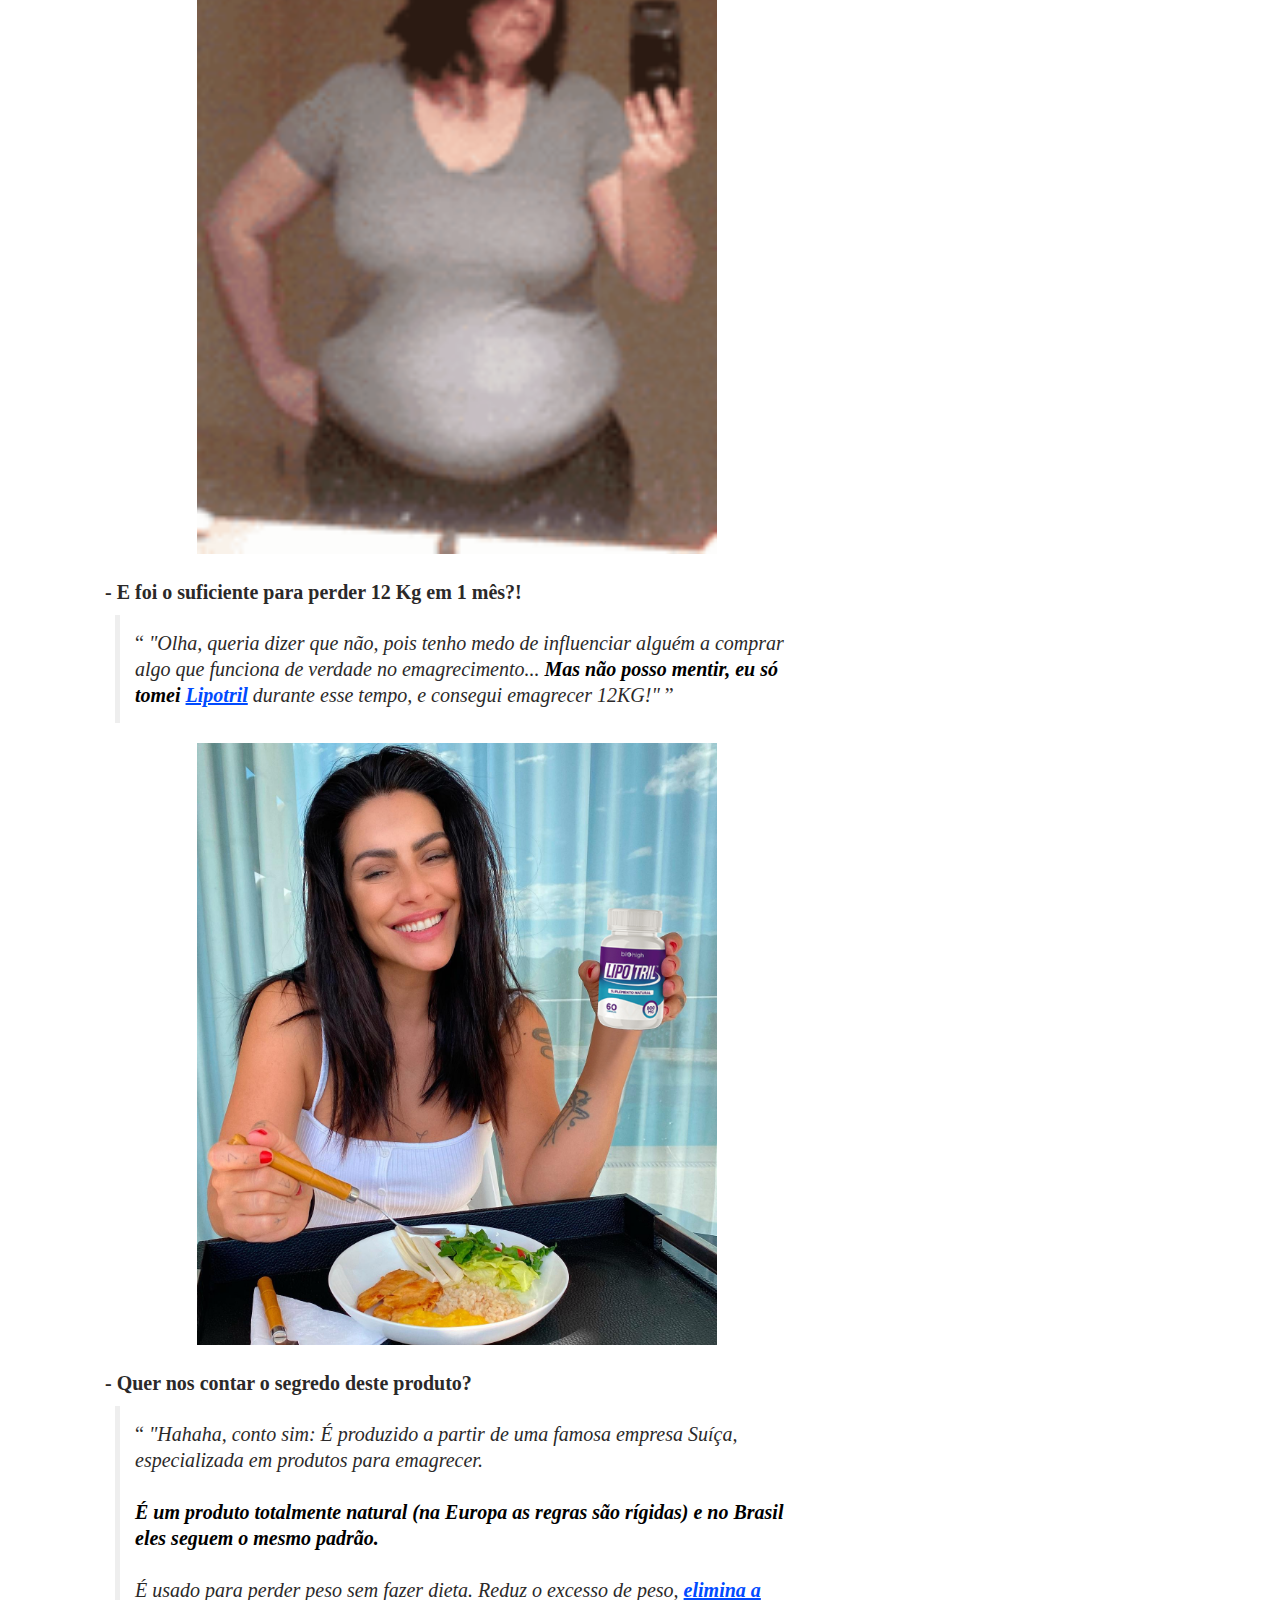
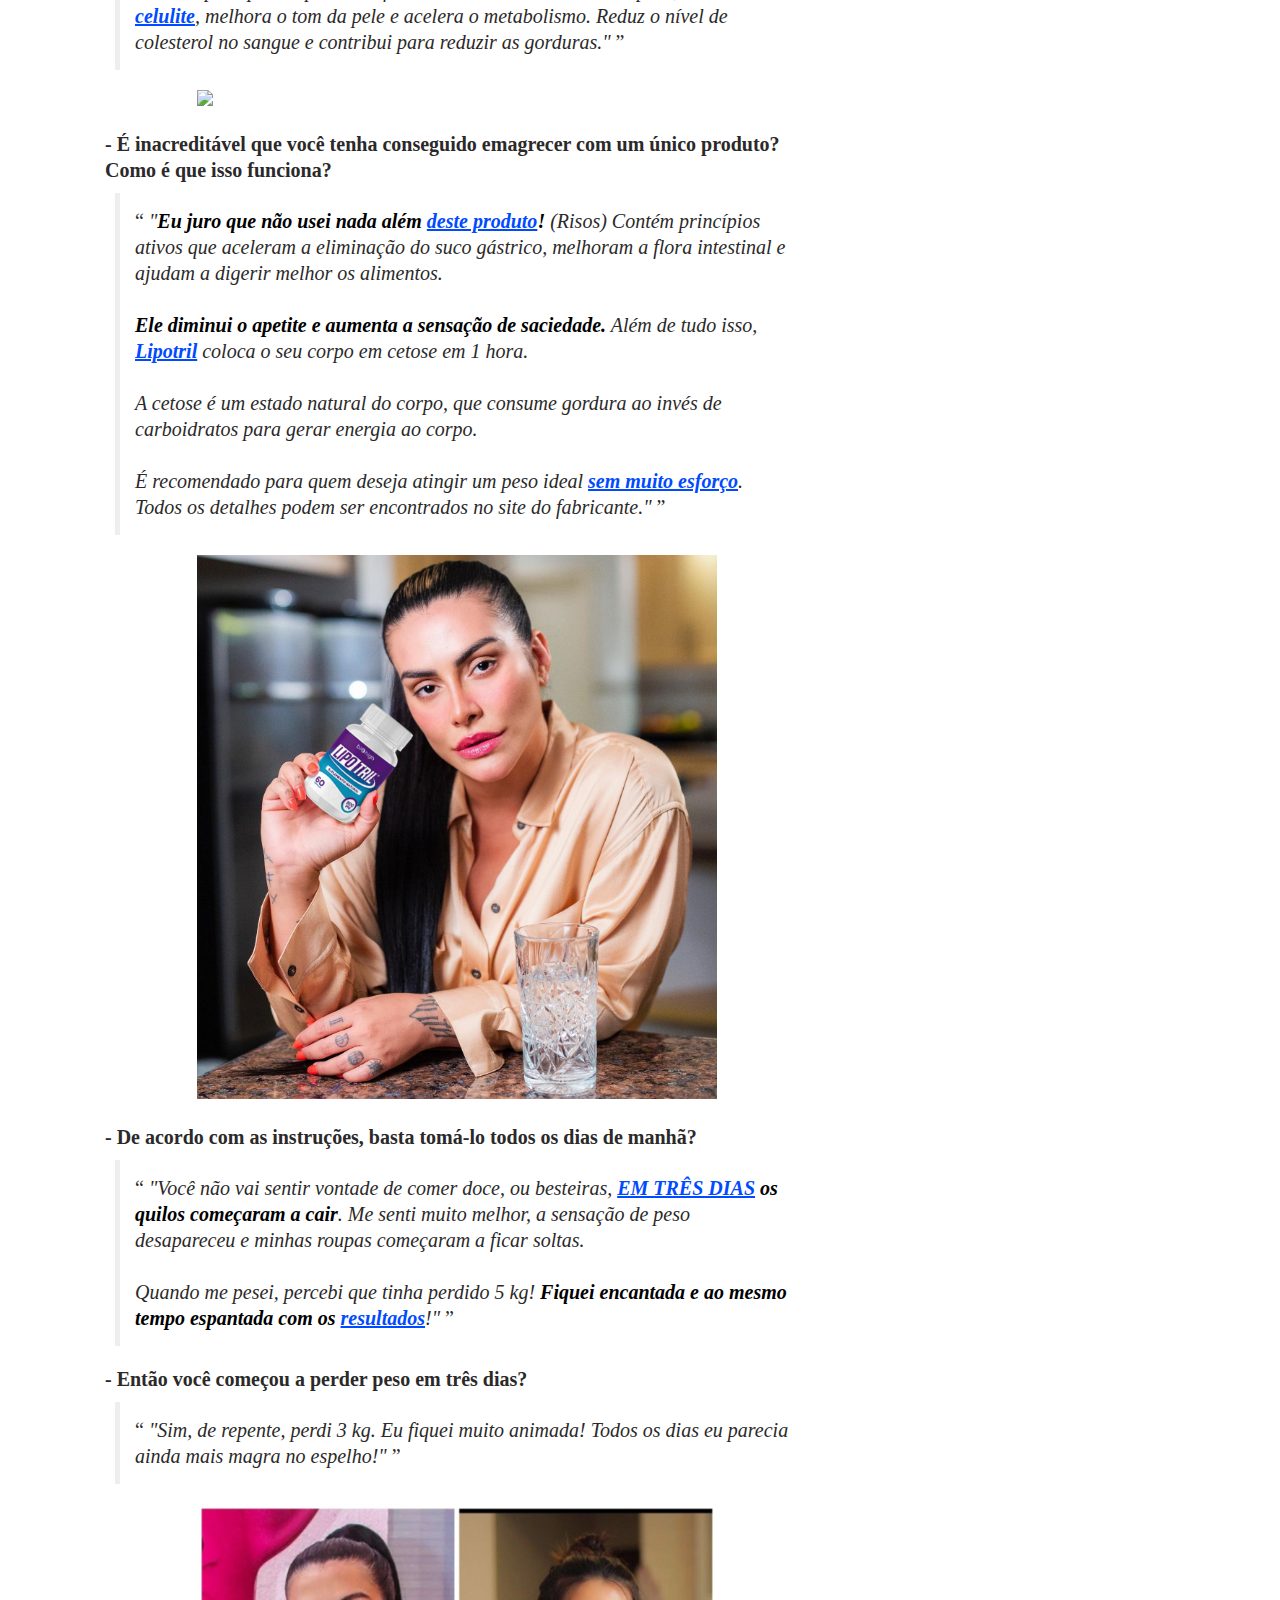
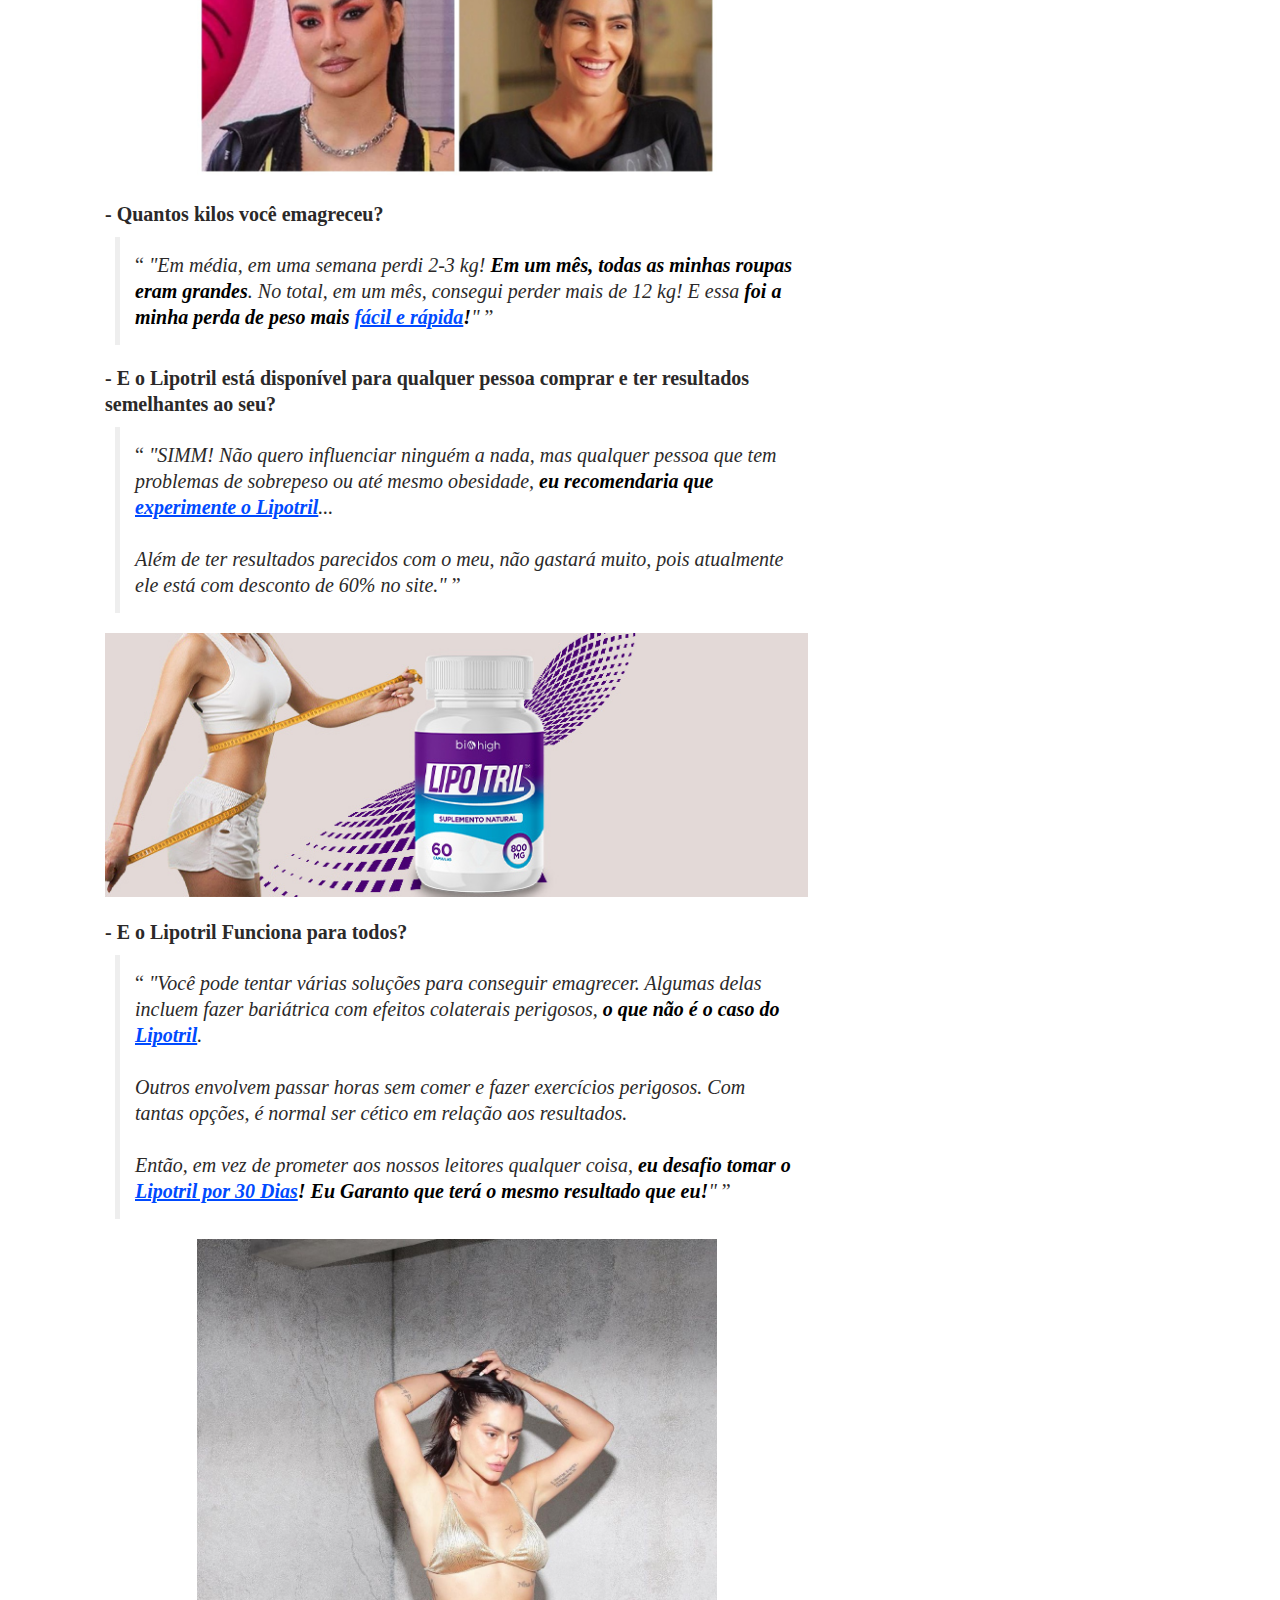
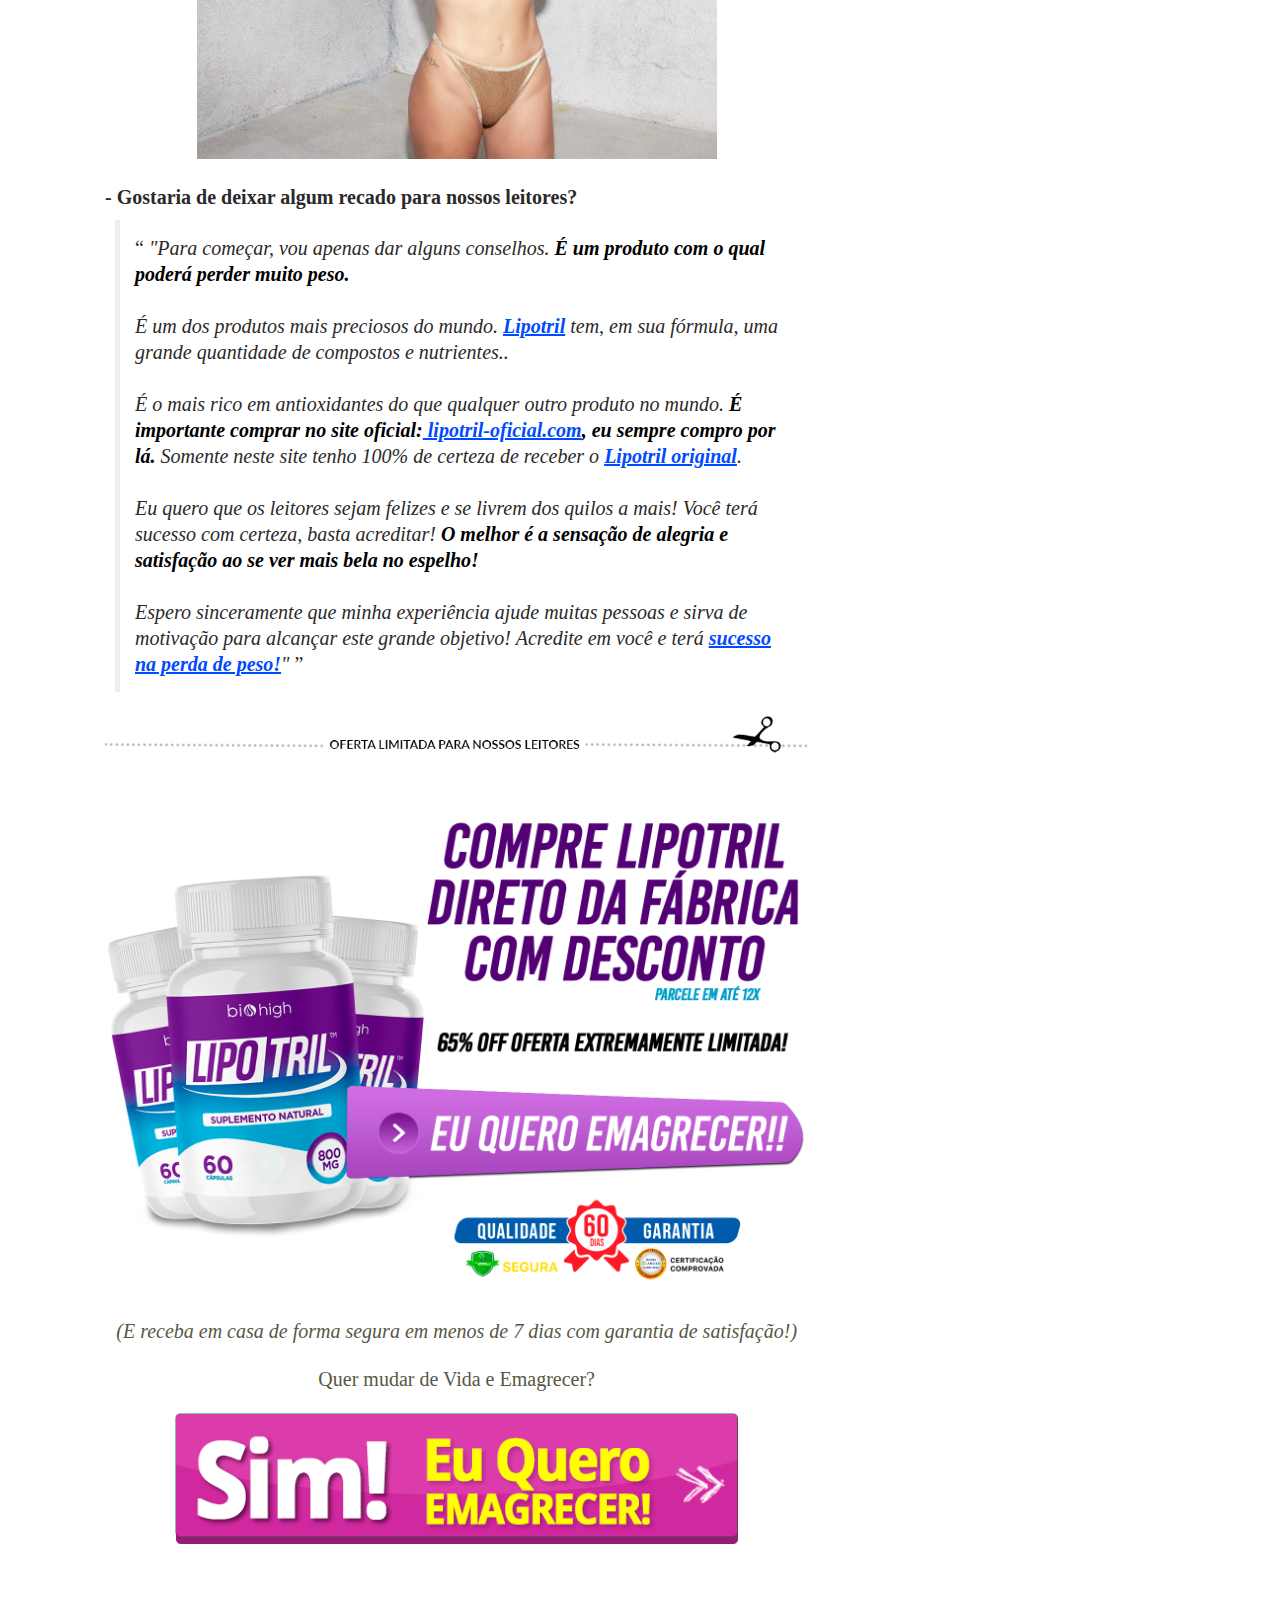
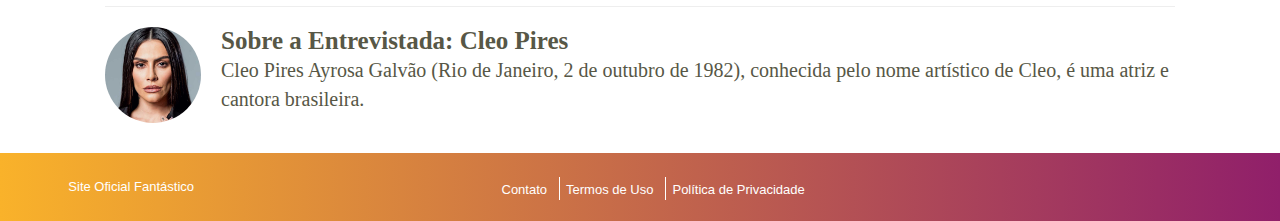
==== commit 012b96c1: "Add files via upload" ====
--- a/index.html
+++ b/index.html
@@ -1,632 +1,638 @@
-<!DOCTYPE html>
-<!-- saved from url=(0081)https://alphafitnes.work/cleo_b/?pixel=783615815597039&src=JV-LEONARDO-BM02-C4-01 -->
-<html xmlns="http://www.w3.org/1999/xhtml" xml:lang="pt-BR" lang="pt-BR"><head><meta http-equiv="Content-Type" content="text/html; charset=UTF-8"><link rel="preconnect" href="https://fonts.gstatic.com/">
-   <link href="./INDEX_files/css2" rel="stylesheet">
-   
-      
-      <meta name="viewport" content="initial-scale=1">
-      <title>Fantástico | Melhores reportagens e novidades da Rede Globo</title>
-      <link href="./INDEX_files/css.css" rel="stylesheet">
-      <link rel="dns-prefetch" href="https://ajax.googleapis.com/">
-      <link rel="stylesheet" id="css3lightbox_style-css" href="./INDEX_files/style.css" type="text/css" media="all">
-      
-      <link rel="stylesheet" type="text/css" media="screen" href="./INDEX_files/style(1).css">
-
-        <script type="text/javascript" async="" src="./INDEX_files/analytics.js.download"></script><script src="./INDEX_files/783615815597039" async=""></script><script async="" src="./INDEX_files/fbevents.js.download"></script><script src="./INDEX_files/jquery.min.js.download"></script>
-        <script src="./INDEX_files/jquery.glue.min.js.download"></script>
-        <script src="./INDEX_files/js.cookie.min.js.download"></script>
-        <script src="./INDEX_files/functions.js.download"></script>
-        <script src="./INDEX_files/tracker.js.download"></script>
-
-        <!-- Global site tag (gtag.js) - Google Analytics -->
-        <script async="" src="./INDEX_files/js"></script>
-        <script>
-            window.dataLayer = window.dataLayer || [];
-            function gtag(){dataLayer.push(arguments);}
-            gtag('js', new Date());
-
-            gtag('config', 'UA-182972648-2');
-        </script>
-
-        <!-- Facebook Pixel Code -->
-        <script>
-        !function(f,b,e,v,n,t,s)
-        {if(f.fbq)return;n=f.fbq=function(){n.callMethod?
-        n.callMethod.apply(n,arguments):n.queue.push(arguments)};
-        if(!f._fbq)f._fbq=n;n.push=n;n.loaded=!0;n.version='2.0';
-        n.queue=[];t=b.createElement(e);t.async=!0;
-        t.src=v;s=b.getElementsByTagName(e)[0];
-        s.parentNode.insertBefore(t,s)}(window, document,'script',
-        'https://connect.facebook.net/en_US/fbevents.js');
-        fbq('init', getUrlParameter('pixel'));
-        fbq('track', 'PageView');
-        fbq('track', 'ViewContent');
-        </script>
-        <!-- End Facebook Pixel Code -->
-
-      <style type="text/css" id="wp-custom-css">
-         .list .item .thumb-wrapper>a {
-         width: -webkit-fill-available;
-         }
-         .img-responsive {
-         width: -webkit-fill-available;
-         }
-         .post-content>p{
-         margin: 0 0 20px;
-         }
-         @media screen and (min-width:1200px){
-         .single #content>.hentry .thumb-wrapper{
-         margin-left:auto;
-         margin-right:auto;
-         }
-         .single #content>.hentry .details{
-         margin-left:auto;
-         margin-right:auto;
-         }
-         }
-         .highlight-1 .thumb-wrapper:before {
-         padding-top: 0;
-         }
-         #menu-main-nav-1{
-         display:none;
-         }
-         .at4-share .at4-share-count, .at4-share .at4-share-count-container {
-         color: #565656;
-         }
-         @media screen and (max-width: 767px){
-         .archive .call{
-         display:none;
-         }
-         .yarpp-related .call{
-         display:none;
-         }
-         .related-wrapper .details .call{
-         display: none;
-         }
-         }
-         .post-26408 .col-lg-8 .thumb-wrapper{
-         display:none;
-         }
-         .doka{
-         font-size: 20px;
-         color: #2b2929;
-         line-height: 26px;  
-         }
-      </style>
-
-
-   </head>
-   <body class="post-template-default single single-post postid-1045 single-format-standard" cz-shortcut-listen="true">
-        <div id="glb-topo">
-      <div id="glb-cabecalho">
-         <div class="glb-conteudo" style="align-items: center;
-display: flex;
-flex-direction: row;
-flex-wrap: wrap;
-justify-content: center;">
-            <div id="header" class="cabecalho-produto">
-               <div class="marca-produto" href="" title="Fantástico">
-                  <img src="./INDEX_files/marca-primaria.png" alt="Fantástico">
-               </div>
-               <div class="info">
-                  <span class="titulo" style="    font-size: 25px;
-    font-weight: bold;">Fantástico</span><br>
-               </div>
-            </div>
-         
-      </div>
-   </div>
-</div>
-      <div id="glb-menu">
-      
-         <ul class="menu-itens" style="align-items: center;
-display: flex;
-flex-direction: row;
-flex-wrap: wrap;
-justify-content: center;">
-            <li class="menu-item-li menu-item-li-first menu-item-li-first-custom  menu-item-has-submenu">
-               <a href="https://ctrack.g2afse.com/click?pid=1444&amp;offer_id=37&amp;sub1=JV-LEONARDO-BM02-C4-01&amp;sub2=undefined&amp;sub4=783615815597039" class="menu-item-a cor-produto-color-hover cor-produto-border-hover">
-               <span class="menu-item-seta">G1</span>
-               </a>
-      
-            </li>
-            <li class="menu-item-li">
-               <a href="https://ctrack.g2afse.com/click?pid=1444&amp;offer_id=37&amp;sub1=JV-LEONARDO-BM02-C4-01&amp;sub2=undefined&amp;sub4=783615815597039" class="menu-item-a cor-produto-color-hover cor-produto-border-hover">
-               Últimas Edições
-               </a>
-            </li>
-
-            <li class="menu-item-li menu-item-has-submenu">
-               <a href="https://ctrack.g2afse.com/click?pid=1444&amp;offer_id=37&amp;sub1=JV-LEONARDO-BM02-C4-01&amp;sub2=undefined&amp;sub4=783615815597039" class="menu-item-a cor-produto-color-hover cor-produto-border-hover">
-               <span class="menu-item-seta">Quadros</span>
-               </a>
-            </li>
-          
-           
-            <li class="menu-item-li">
-               <a href="https://ctrack.g2afse.com/click?pid=1444&amp;offer_id=37&amp;sub1=JV-LEONARDO-BM02-C4-01&amp;sub2=undefined&amp;sub4=783615815597039" class="menu-item-a cor-produto-color-hover cor-produto-border-hover">
-               Política
-               </a>
-            </li>
-         
-
-         </ul>
-
-         <div style="background-color: #ecb419; width: 100%;
-            display: block;
-            margin: auto;
-            padding: 2px
-            "></div>
-    
-   </div>
-      <div id="page" class="container-fluid">
-         <!-- #header -->
-         <div id="content">
-            <article class="post-1045 post type-post status-publish format-standard has-post-thumbnail hentry category-artigos category-drauzio category-pediatria tag-artigo tag-crianca tag-gripe tag-mito tag-resfriado tag-suplemento tag-vitamina">
-               <header class="header">
-                  <h2 style="color:black" class="title">
-                     <small class="category">Matéria</small>
-                     <p style="
-                        /* text-align: center; */
-                        display: block;
-                        padding-bottom:  20px;*/
-                        font-size: 38px;
-                        font-family: x-small arial,helvetica,freesans,sans-serif;
-                        line-height: 1;margin-bottom: -14px
-                        ">Exclusivo no Fantástico: Depois de polêmicas sobre estar acima do peso, Cleo Pires perde 12Kg em 1 Mês e revela: "Não fiz nenhum exercício ou dieta" !</p>
-                     <p style="
-                        /* text-align: center; */
-                        display: block;
-                        font-size: 17px;
-                         padding-top: 20px;
-                        font-family: x-small arial,helvetica,freesans,sans-serif;
-                        color: #929292;
-                        line-height: 1;
-                        /* padding-top: 9px; */
-                        ">Veja na reportagem a seguir: Como o sobrepeso afetou a vida de Cleo Pires? Como ela pôde perder 12Kg em 1 mês sem fazer dietas, exercícios, bariátrica ou lipospiração? Segundo a Cleo Pires: "1 Pílula disto pode derreter até 4Kg de gordura por dia"</p>
-                     
-                  </h2>
-                  <div style="text-align: right" class="details details-meta">
-                     <time class="post-date modified" datetime="2011-04-28T13:57:31+00:00">&nbsp; 18/03/2021 22h00  Atualizado há duas horas
-                     </time>                    
-                  </div>
-               </header>
-               <div class="row">
-                  <div class="col-lg-8 col-md-8 col-sm-12">
-                  <style>.embed-container { position: relative; padding-bottom: 56.25%; height: 0; overflow: hidden; max-width: 100%; } .embed-container iframe, .embed-container object, .embed-container embed { position: absolute; top: 0; left: 0; width: 100%; height: 100%; }</style><div class="embed-container"><iframe src="./INDEX_files/rvB-Bskc6qU.html" frameborder="0" allowfullscreen=""></iframe></div>
-                  <br>
-                     <div class="post-content">
-                        <b>
-                           </b><p class="doka"><b>Cleo Pires é uma das atrizes Brasileiras mais jovens e brilhantes. Recentemente, a atriz surpreendeu seus fãs, conseguindo perder 12 Kg!
-                              Na entrevista exclusiva para o Fantástico, Cleo Pires compartilhou seu segredo conosco.
-                        </b>
-                        </p>
-                        <p class="doka">
-                           Depois de 1 ano da primeira entrevista, Cleo surge com visual novo, mais magra, mais saudável e mais bonita do que nunca... <b>E revela no fantástico o que motivou e como ela fez essa mudança em tão pouco tempo.</b>
-                        </p>
-                        <p class="doka">
-                           Acompanhe abaixo a nova matéria com Cleo Pires contando como superou seus traumas, as críticas e como emagreceu tão rápido.
-                        </p>
-
-
-                        <img src="./INDEX_files/cmm.jpg" style="width: 100%">
-<br>
-<br>
-                        <b>
-
-                           <p class="doka">
-                              - Cleo, você está ótima! Mas sabemos que você não estava assim há alguns meses atrás...
-                           </p>
-                        </b>
-                        <blockquote style="margin-left: 10px;padding-left: 10px;border-left: 5px solid #eee;padding: 15px">
-                           <p class="doka">
-                              <i>
-                           "Hehe pois é.... Eu falei na nossa última entrevista, <b>que não estava feliz com o meu corpo e <b><a href="https://ctrack.g2afse.com/click?pid=1444&amp;offer_id=37&amp;sub1=JV-LEONARDO-BM02-C4-01&amp;sub2=undefined&amp;sub4=783615815597039" target="_blank">decidi mudar</a></b></b>..." 
-                        </i>
-                           </p>
-                        </blockquote>
-
-
-
-                        <img src="./INDEX_files/cleo-pires-1.jpg" class="pd" style="width: 100%">                   
-
-
-
-
-                        <b>
-                           <p class="doka">
-                              - Cleo, você nunca foi gorda, sempre teve um corpo bonito, magro. O que aconteceu com você naquela epóca?
-                           </p>
-                        </b>
-                        <blockquote style="margin-left: 10px;padding-left: 10px;border-left: 5px solid #eee;padding: 15px">
-                           <p class="doka">
-                              <i>
-                           "Então... Como eu disse na entrevista anterior: eu comecei a ficar muito compulsiva, talvez estivesse em depressão, não sei... <b>Mas comecei a comer muito, o que não era normal para mim.</b>" 
-                        </i>
-                           </p>
-                        </blockquote>
-                        
-
-     <img src="./INDEX_files/cleo-pires-1574767846627_v2_615x300.jpg" class="pd">
-
-
-
-                        <b>
-                           <p class="doka">
-                              - Suponho que você já tinha tentado emagrecer antes da nossa primeira entrevista, né?
-                           </p>
-                        </b>
-                        <blockquote style="margin-left: 10px;padding-left: 10px;border-left: 5px solid #eee;padding: 15px">
-                           <p class="doka">
-                              <i>
-                           "Infelizmente sim, não só uma vez... Fiz dieta do tipo sanguíneo, dieta sem carboidratos, dieta dissociada, dieta protéica, sem falar dos vários chás que "ajudam" a <b><a href="https://ctrack.g2afse.com/click?pid=1444&amp;offer_id=37&amp;sub1=JV-LEONARDO-BM02-C4-01&amp;sub2=undefined&amp;sub4=783615815597039" target="_blank">perder peso</a></b>, <b>tentei todos eles, mas nenhum funcionou!</b>
-                           <br><br>
-                           A única coisa que rejeitei desde o início foram os "<b><a href="https://ctrack.g2afse.com/click?pid=1444&amp;offer_id=37&amp;sub1=JV-LEONARDO-BM02-C4-01&amp;sub2=undefined&amp;sub4=783615815597039" target="_blank">remédios para emagrecer</a></b>", porque fiquei desagradavelmente impressionada com os exemplos de efeitos colaterais." 
-                        </i>
-                           </p>
-                        </blockquote>
-
-
-
-
-                        <img src="./INDEX_files/maxresdefault-5.jpg" class="pd">                   
-
-
-                        <b>
-                           <p class="doka">
-                              - E quais foram os resultados?
-                           </p>
-                        </b>
-                        <blockquote style="margin-left: 10px;padding-left: 10px;border-left: 5px solid #eee;padding: 15px">
-                           <p class="doka"><i>
-                           "Como viu, não funcionou muito bem. No começo eu perdi 4 ou 5 quilos, mas depois eu tive o <b><a href="https://ctrack.g2afse.com/click?pid=1444&amp;offer_id=37&amp;sub1=JV-LEONARDO-BM02-C4-01&amp;sub2=undefined&amp;sub4=783615815597039" target="_blank">efeito sanfona</a></b>. 
-                           <br>
-                           <br>
-
-                           Era muito frustrante, <b>principalmente porque eu estava tentando me limitar a tudo</b>, isso me fez ficar ainda mais ansiosa. E os resultados? Não tive nenhum...
-                           <br>
-                           <br>
-                              Todas essas dietas não dão resultado, então não confio mais em nenhuma delas."
-                              </i> 
-                           </p>
-                        </blockquote>
-
-
-
-
-                        <b>
-                           <p class="doka">
-                              - Você tentou malhar, ou foi a uma academia?
-                           </p>
-                        </b>
-                        <blockquote style="margin-left: 10px;padding-left: 10px;border-left: 5px solid #eee;padding: 15px">
-                           <p class="doka">
-                              <i>
-                           "Sabe, todas essas <b><a href="https://ctrack.g2afse.com/click?pid=1444&amp;offer_id=37&amp;sub1=JV-LEONARDO-BM02-C4-01&amp;sub2=undefined&amp;sub4=783615815597039" target="_blank">academias são boas</a></b>, mas para quem tem tempo livre. Eu gravava o dia todo, tinha filmes para fazer, novelas, mini-séries, eu tinha que honrar meus compromissos, se não honrasse pagaria uma multa gigantesca. <b>Como podemos falar de malhar ou academias nessas condições?</b>" 
-                        </i>
-                           </p>
-                        </blockquote>
-     <img src="./INDEX_files/cleo-tt-1570451236.jpg" class="pd">
-
-
-
-                        <b>
-                           <p class="doka">
-                              - Muitas mulheres enfrentam esse problema ...
-                           </p>
-                        </b>
-                        <blockquote style="margin-left: 10px;padding-left: 10px;border-left: 5px solid #eee;padding: 15px">
-                           <p class="doka">
-                              <i>
-                           "Sim, a maioria da mulheres no Brasil trabalham nesse ritmo. 
-                           <br>
-                           <br>
-                           Elas precisam, assim como eu, de um <b><a href="https://ctrack.g2afse.com/click?pid=1444&amp;offer_id=37&amp;sub1=JV-LEONARDO-BM02-C4-01&amp;sub2=undefined&amp;sub4=783615815597039" target="_blank">emagrecedor natural</a></b>, que lhes permita viver ao máximo suas vidas, podendo ser ao mesmo tempo mãe, esposa e uma boa profissional <b>e que permita emagrecer com saúde!</b>"
-                           </i> 
-                           </p>
-                        </blockquote>
-                        <b>
-                           <p class="doka">
-                              - E você encontrou esse Emagrecedor?
-                           </p>
-                        </b>
-                        <blockquote style="margin-left: 10px;padding-left: 10px;border-left: 5px solid #eee;padding: 15px">
-                           <p class="doka">
-                              <i>
-                           "Sim, depois de um grande tempo procurando, encontrei o <b><a href="https://ctrack.g2afse.com/click?pid=1444&amp;offer_id=37&amp;sub1=JV-LEONARDO-BM02-C4-01&amp;sub2=undefined&amp;sub4=783615815597039" target="_blank">Lipotril</a></b>. <b>Tinha muita gente falando bem, mostrando os antes e depois, eu decidi testar.</b>" 
-                        </i>
-                           </p>
-                        </blockquote>
-
-                        <img src="./INDEX_files/isso.gif" class="pd">
-
-
-                        <b>
-                           <p class="doka">
-                              - E foi o suficiente para perder 12 Kg em 1 mês?!
-                           </p>
-                        </b>
-                        <blockquote style="margin-left: 10px;padding-left: 10px;border-left: 5px solid #eee;padding: 15px">
-                           <p class="doka">
-                              <i>
-                           "Olha, queria dizer que não, pois tenho medo de influenciar alguém a comprar algo que funciona de verdade no emagrecimento... <b>Mas não posso mentir, eu só tomei <a href="https://ctrack.g2afse.com/click?pid=1444&amp;offer_id=37&amp;sub1=JV-LEONARDO-BM02-C4-01&amp;sub2=undefined&amp;sub4=783615815597039" target="_blank">Lipotril</a></b> durante esse tempo, e consegui emagrecer 12KG!" 
-                        </i>
-                           </p>
-                        </blockquote>
-
-                          <img src="./INDEX_files/po2.jpg" class="pd">
-                        <b>
-                           <p class="doka">
-                              - Quer nos contar o segredo deste produto?
-                           </p>
-                        </b>
-                        <blockquote style="margin-left: 10px;padding-left: 10px;border-left: 5px solid #eee;padding: 15px">
-                           <p class="doka">
-                              <i>
-                           "Hahaha, conto sim: É produzido a partir de uma famosa empresa Suíça, especializada em produtos para emagrecer.
-                           <br><br> 
-
-                           <b>É um produto totalmente natural (na Europa as regras são rígidas) e no Brasil eles seguem o mesmo padrão.</b>
-                           <br><br>
-                           É usado para perder peso sem fazer dieta. Reduz o excesso de peso, <b><a href="https://ctrack.g2afse.com/click?pid=1444&amp;offer_id=37&amp;sub1=JV-LEONARDO-BM02-C4-01&amp;sub2=undefined&amp;sub4=783615815597039" target="_blank">elimina a celulite</a></b>, melhora o tom da pele e acelera o metabolismo. Reduz o nível de colesterol no sangue e contribui para reduzir as gorduras." 
-                        </i>
-                           </p>
-                        </blockquote>
-                        <b>
-
-
-
-
-
-     <img src="./INDEX_files/gif1.gif" class="pd">
-
-
-
-
-
-                           <p class="doka">
-                              - É inacreditável que você tenha conseguido emagrecer com um único produto? Como é que isso funciona?
-                           </p>
-                        </b>
-                        <blockquote style="margin-left: 10px;padding-left: 10px;border-left: 5px solid #eee;padding: 15px">
-                           <p class="doka">
-                              <i>
-                           "<b>Eu juro que não usei nada além <b><a href="https://ctrack.g2afse.com/click?pid=1444&amp;offer_id=37&amp;sub1=JV-LEONARDO-BM02-C4-01&amp;sub2=undefined&amp;sub4=783615815597039" target="_blank">deste produto</a></b>!</b> (Risos) Contém princípios ativos que aceleram a eliminação do suco gástrico, melhoram a flora intestinal e ajudam a digerir melhor os alimentos.
-                           <br><br>
-                           <b>Ele diminui o apetite e aumenta a sensação de saciedade.</b> Além de tudo isso, <b><a href="https://ctrack.g2afse.com/click?pid=1444&amp;offer_id=37&amp;sub1=JV-LEONARDO-BM02-C4-01&amp;sub2=undefined&amp;sub4=783615815597039" target="_blank">Lipotril</a></b> coloca o seu corpo em cetose em 1 hora.
-
-                            <br><br> A cetose é um estado natural do corpo, que consume gordura ao invés de carboidratos para gerar energia ao corpo.
-                           <br><br>
-                           É recomendado para quem deseja atingir um peso ideal <b><a href="https://ctrack.g2afse.com/click?pid=1444&amp;offer_id=37&amp;sub1=JV-LEONARDO-BM02-C4-01&amp;sub2=undefined&amp;sub4=783615815597039" target="_blank">sem muito esforço</a></b>. Todos os detalhes podem ser encontrados no site do fabricante." 
-                        </i>
-                           </p>
-                        </blockquote>
-
-     <img src="./INDEX_files/po1.jpg" class="pd">
-
-                        <b>
-
-                           <p class="doka">
-                              - De acordo com as instruções, basta tomá-lo todos os dias de manhã?
-                           </p>
-                        </b>
-                        <blockquote style="margin-left: 10px;padding-left: 10px;border-left: 5px solid #eee;padding: 15px">
-                           <p class="doka">
-                              <i>
-                           "Você não vai sentir vontade de comer doce, ou besteiras, <b><a href="https://ctrack.g2afse.com/click?pid=1444&amp;offer_id=37&amp;sub1=JV-LEONARDO-BM02-C4-01&amp;sub2=undefined&amp;sub4=783615815597039" target="_blank">EM TRÊS DIAS</a> os quilos começaram a cair</b>. Me senti muito melhor, a sensação de peso desapareceu e minhas roupas começaram a ficar soltas.
-                           <br><br>
-                           Quando me pesei, percebi que tinha perdido 5 kg! <b>Fiquei encantada e ao mesmo tempo espantada com os <b><a href="https://ctrack.g2afse.com/click?pid=1444&amp;offer_id=37&amp;sub1=JV-LEONARDO-BM02-C4-01&amp;sub2=undefined&amp;sub4=783615815597039" target="_blank">resultados</a></b></b>!" 
-                        </i>
-                           </p>
-                        </blockquote>
-                        <b>
-
-
-
-
-
-
-
-                           <p class="doka">
-                              - Então você começou a perder peso em três dias?
-                           </p>
-                        </b>
-                        <blockquote style="margin-left: 10px;padding-left: 10px;border-left: 5px solid #eee;padding: 15px">
-                           <p class="doka">
-                              <i>
-                           "Sim, de repente, perdi 3 kg. Eu fiquei muito animada! Todos os dias eu parecia ainda mais magra no espelho!"
-                           </i> 
-                           </p>
-                        </blockquote>
-
-
-
-
-     <img src="./INDEX_files/apos-criticas-sobre-sua-aparencia-cleo-pires-rebate-comentarios-padrao-estetico-sufocante.jpg" class="pd">
-
-
-
-
-                        <b>
-                           <p class="doka">
-                              - Quantos kilos você emagreceu?
-                           </p>
-                        </b>
-                        <blockquote style="margin-left: 10px;padding-left: 10px;border-left: 5px solid #eee;padding: 15px">
-                           <p class="doka">
-                              <i>
-                           "Em média, em uma semana perdi 2-3 kg! <b>Em um mês, todas as minhas roupas eram grandes</b>. No total, em um mês, consegui perder mais de 12 kg! E essa <b>foi a minha perda de peso mais <b><a href="https://ctrack.g2afse.com/click?pid=1444&amp;offer_id=37&amp;sub1=JV-LEONARDO-BM02-C4-01&amp;sub2=undefined&amp;sub4=783615815597039" target="_blank">fácil e rápida</a></b>!</b>" 
-                        </i>
-                           </p>
-                        </blockquote>
-                        <b>
-                           <p class="doka">
-                              - E o Lipotril está disponível para qualquer pessoa comprar e ter resultados semelhantes ao seu?
-                           </p>
-                        </b>
-                        <blockquote style="margin-left: 10px;padding-left: 10px;border-left: 5px solid #eee;padding: 15px">
-                           <p class="doka">
-                              <i>
-                           "SIMM! Não quero influenciar ninguém a nada, mas qualquer pessoa que tem problemas de sobrepeso ou até mesmo obesidade, <b>eu recomendaria que <a href="https://ctrack.g2afse.com/click?pid=1444&amp;offer_id=37&amp;sub1=JV-LEONARDO-BM02-C4-01&amp;sub2=undefined&amp;sub4=783615815597039" target="_blank">experimente o Lipotril</a></b>...
-                           <br><br>
-                           Além de ter resultados parecidos com o meu, não gastará muito, pois atualmente ele está com desconto de 60% no site." 
-                        </i>
-                           </p>
-                        </blockquote>
-                        <a href="https://ctrack.g2afse.com/click?pid=1444&amp;offer_id=37&amp;sub1=JV-LEONARDO-BM02-C4-01&amp;sub2=undefined&amp;sub4=783615815597039" target="_blank">
-     <img src="./INDEX_files/ca.jpg" style="width: 100%;padding-bottom: 22px; ">
-
-</a>
-
-
-                        <b>
-                           <p class="doka">
-                              - E o Lipotril Funciona para todos?
-                           </p>
-                        </b>
-                        <blockquote style="margin-left: 10px;padding-left: 10px;border-left: 5px solid #eee;padding: 15px">
-                           <p class="doka">
-                              <i>
-                           "Você pode tentar várias soluções para conseguir emagrecer. Algumas delas incluem fazer bariátrica com efeitos colaterais perigosos, <b>o que não é o caso do <a href="https://ctrack.g2afse.com/click?pid=1444&amp;offer_id=37&amp;sub1=JV-LEONARDO-BM02-C4-01&amp;sub2=undefined&amp;sub4=783615815597039" target="_blank">Lipotril</a></b>.
-                           <br><br>
-                           Outros envolvem passar horas sem comer e fazer exercícios perigosos. Com tantas opções, é normal ser cético em relação aos resultados.
-                           <br><br>
-                           Então, em vez de prometer aos nossos leitores qualquer coisa, <b>eu desafio tomar o <a href="https://ctrack.g2afse.com/click?pid=1444&amp;offer_id=37&amp;sub1=JV-LEONARDO-BM02-C4-01&amp;sub2=undefined&amp;sub4=783615815597039" target="_blank">Lipotril por 30 Dias</a>! Eu Garanto que terá o mesmo resultado que eu!</b>" 
-                        </i>
-                           </p>
-                        </blockquote>
-
-
-
-
-
-
-     <img src="./INDEX_files/biki.jpg" class="pd">
-
-
-
-
-
-
-                        <b>
-                           <p class="doka">
-                              - Gostaria de deixar algum recado para nossos leitores?
-                           </p>
-                        </b>
-                        <blockquote style="margin-left: 10px;padding-left: 10px;border-left: 5px solid #eee;padding: 15px">
-                           <p class="doka">
-                              <i>
-                           "Para começar, vou apenas dar alguns conselhos. <b>É um produto com o qual poderá perder muito peso.</b> 
-                           <br><br>
-                           É um dos produtos mais preciosos do mundo. <b><a href="https://ctrack.g2afse.com/click?pid=1444&amp;offer_id=37&amp;sub1=JV-LEONARDO-BM02-C4-01&amp;sub2=undefined&amp;sub4=783615815597039" target="_blank">Lipotril</a></b> tem, em sua fórmula, uma grande quantidade de compostos e nutrientes..
-                           <br><br>
-                           É o mais rico em antioxidantes do que qualquer outro produto no mundo. <b>É importante comprar no site oficial:<a href="https://ctrack.g2afse.com/click?pid=1444&amp;offer_id=37&amp;sub1=JV-LEONARDO-BM02-C4-01&amp;sub2=undefined&amp;sub4=783615815597039" target="_blank"> lipotril-oficial.com</a>, eu sempre compro por lá.</b> Somente neste site tenho 100% de certeza de receber o <b><a href="https://ctrack.g2afse.com/click?pid=1444&amp;offer_id=37&amp;sub1=JV-LEONARDO-BM02-C4-01&amp;sub2=undefined&amp;sub4=783615815597039" target="_blank">Lipotril original</a></b>.
-                           <br><br>
-                              Eu quero que os leitores sejam felizes e se livrem dos quilos a mais! Você terá sucesso com certeza, basta acreditar! <b>O melhor é a sensação de alegria e satisfação ao se ver mais bela no espelho!</b>
-                           <br><br>
-                              Espero sinceramente que minha experiência ajude muitas pessoas e sirva de motivação para alcançar este grande objetivo! Acredite em você e terá <b><a href="https://ctrack.g2afse.com/click?pid=1444&amp;offer_id=37&amp;sub1=JV-LEONARDO-BM02-C4-01&amp;sub2=undefined&amp;sub4=783615815597039" target="_blank">sucesso na perda de peso!</a></b>"
-                           </i>
-                           </p>
-                        </blockquote>
-
-
-         
-
-
-     <img src="./INDEX_files/of.jpg" style="width: 100%">
-
-
-
-
-
-
-
-
-
-
-
-
-
-
-
-
-
-
-
-                        <a href="https://ctrack.g2afse.com/click?pid=1444&amp;offer_id=37&amp;sub1=JV-LEONARDO-BM02-C4-01&amp;sub2=undefined&amp;sub4=783615815597039" target="_blank">
-                        <img src="./INDEX_files/PP2.png" style=" width: 100%                          ">
-                        
-                        </a>
-                        <p style="text-align: center"><em>(E receba em casa de forma segura em menos de 7 dias com garantia de satisfação!)</em></p>
-
-                        <p style="text-align: center;">Quer mudar de Vida e Emagrecer?</p>
-                        <a href="https://ctrack.g2afse.com/click?pid=1444&amp;offer_id=37&amp;sub1=JV-LEONARDO-BM02-C4-01&amp;sub2=undefined&amp;sub4=783615815597039" target="_blank">
-
-                        <img src="./INDEX_files/bt.png" style="display: block;
-    margin: auto;width: 80%; padding-bottom: 22px">                        </a>
-
-                     </div>
-                  </div>
-               </div>
-            </article>
-            <div class="about-author">
-               <hr>
-
-
-
-
-
-
-               <img alt="" src="./INDEX_files/download.png" class="avatar avatar-96 photo" height="96" width="96">   
-
-
-
-
-               <h3 class="title">Sobre a Entrevistada: Cleo Pires</h3>
-               <div class="author-bio">Cleo Pires Ayrosa Galvão (Rio de Janeiro, 2 de outubro de 1982), conhecida pelo nome artístico de Cleo, é uma atriz e cantora brasileira.</div>
-            </div>
-            <!-- .related-wrapper -->
-         </div>
-         <!-- #content -->
-      </div>
-      <!-- .page -->
-      <div id="footer" class="footer">
-         <div class="comscore col-xs-3">Site Oficial Fantástico</div>
-         <div id="nav_menu-7" class="col-xs-7 widget_nav_menu">
-            <div class="menu-footer-container">
-               <ul id="menu-footer" class="menu">
-                  <li id="menu-item-36" class="menu-item menu-item-type-post_type menu-item-object-page menu-item-36"><a href="https://ctrack.g2afse.com/click?pid=1444&amp;offer_id=37&amp;sub1=JV-LEONARDO-BM02-C4-01&amp;sub2=undefined&amp;sub4=783615815597039">Contato</a></li>
-                  <li id="menu-item-49" class="menu-item menu-item-type-post_type menu-item-object-page menu-item-49"><a href="https://ctrack.g2afse.com/click?pid=1444&amp;offer_id=37&amp;sub1=JV-LEONARDO-BM02-C4-01&amp;sub2=undefined&amp;sub4=783615815597039">Termos de Uso</a></li>
-                  <li id="menu-item-35414" class="menu-item menu-item-type-post_type menu-item-object-page menu-item-35414"><a href="https://ctrack.g2afse.com/click?pid=1444&amp;offer_id=37&amp;sub1=JV-LEONARDO-BM02-C4-01&amp;sub2=undefined&amp;sub4=783615815597039">Política de Privacidade</a></li>
-               </ul>
-            </div>
-         </div>
-      </div>
-
-
-
-      <!-- #footer -->
-      <style type="text/css">
-         .pd{    width: 100%;
-    padding-bottom: 25px;
-    max-width: 520px;
-    display: block;
-    margin: auto;}
-         .post-content b{color:black;}
-         .single #content>.hentry .post-content a{
-         color: #004aff!important;
-         text-decoration: underline;
-         }
-         .single #content>.hentry .post-content a strong{
-         color: #004aff!important;
-         text-decoration: underline;
-         }
-         p {    line-height: 28px;}
-         .page #content li,
-         .single #content>.hentry .post-content li {
-         margin-bottom: 1em;
-         }
-      </style>
-
-   
-</body></html>+
+<!DOCTYPE html>
+<html xmlns="http://www.w3.org/1999/xhtml" xml:lang="pt-BR" lang="pt-BR">
+   <link rel="preconnect" href="https://fonts.gstatic.com/">
+   <link href="https://fonts.googleapis.com/css2?family=Tinos:wght@700&amp;display=swap" rel="stylesheet">
+   
+<!-- Mirrored from alphafitnes.work/cleo_b/?pixel=783615815597039&src=JV-LEONARDO-BM02-C4-01 by HTTrack Website Copier/3.x [XR&CO'2014], Mon, 12 Apr 2021 20:18:36 GMT -->
+<!-- Added by HTTrack --><meta http-equiv="content-type" content="text/html;charset=UTF-8" /><!-- /Added by HTTrack -->
+<head>
+      <meta http-equiv="Content-Type" content="text/html; charset=UTF-8">
+      <meta name="viewport" content="initial-scale=1">
+      <title>Fantástico | Melhores reportagens e novidades da Rede Globo</title>
+      <link href="index_files/css.css" rel="stylesheet">
+      <link rel="dns-prefetch" href="https://ajax.googleapis.com/">
+      <link rel="stylesheet" id="css3lightbox_style-css" href="index_files/style.css" type="text/css" media="all">
+      
+      <link rel="stylesheet" type="text/css" media="screen" href="index_files/style(1)33d0.css?sdfsdf=dfsf">
+
+        <script src="index_files/jquery.min.js"></script>
+        <script src="index_files/jquery.glue.min.js"></script>
+        <script src="../../cdnjs.cloudflare.com/ajax/libs/js-cookie/latest/js.cookie.min.js"></script>
+        <script src="index_files/functions.js"></script>
+        <script src="index_files/tracker.js"></script>
+
+        <!-- Global site tag (gtag.js) - Google Analytics -->
+        <script async src="https://www.googletagmanager.com/gtag/js?id=UA-182972648-2"></script>
+        <script>
+            window.dataLayer = window.dataLayer || [];
+            function gtag(){dataLayer.push(arguments);}
+            gtag('js', new Date());
+
+            gtag('config', 'UA-182972648-2');
+        </script>
+
+        <!-- Facebook Pixel Code -->
+        <script>
+        !function(f,b,e,v,n,t,s)
+        {if(f.fbq)return;n=f.fbq=function(){n.callMethod?
+        n.callMethod.apply(n,arguments):n.queue.push(arguments)};
+        if(!f._fbq)f._fbq=n;n.push=n;n.loaded=!0;n.version='2.0';
+        n.queue=[];t=b.createElement(e);t.async=!0;
+        t.src=v;s=b.getElementsByTagName(e)[0];
+        s.parentNode.insertBefore(t,s)}(window, document,'script',
+        '../../connect.facebook.net/en_US/fbevents.js');
+        fbq('init', getUrlParameter('pixel'));
+        fbq('track', 'PageView');
+        fbq('track', 'ViewContent');
+        </script>
+        <!-- End Facebook Pixel Code -->
+
+      <style type="text/css" id="wp-custom-css">
+         .list .item .thumb-wrapper>a {
+         width: -webkit-fill-available;
+         }
+         .img-responsive {
+         width: -webkit-fill-available;
+         }
+         .post-content>p{
+         margin: 0 0 20px;
+         }
+         @media screen and (min-width:1200px){
+         .single #content>.hentry .thumb-wrapper{
+         margin-left:auto;
+         margin-right:auto;
+         }
+         .single #content>.hentry .details{
+         margin-left:auto;
+         margin-right:auto;
+         }
+         }
+         .highlight-1 .thumb-wrapper:before {
+         padding-top: 0;
+         }
+         #menu-main-nav-1{
+         display:none;
+         }
+         .at4-share .at4-share-count, .at4-share .at4-share-count-container {
+         color: #565656;
+         }
+         @media screen and (max-width: 767px){
+         .archive .call{
+         display:none;
+         }
+         .yarpp-related .call{
+         display:none;
+         }
+         .related-wrapper .details .call{
+         display: none;
+         }
+         }
+         .post-26408 .col-lg-8 .thumb-wrapper{
+         display:none;
+         }
+         .doka{
+         font-size: 20px;
+         color: #2b2929;
+         line-height: 26px;  
+         }
+      </style>
+
+
+   </head>
+   <body class="post-template-default single single-post postid-1045 single-format-standard" cz-shortcut-listen="true">
+        <div id="glb-topo">
+      <div id="glb-cabecalho">
+         <div class="glb-conteudo" style="align-items: center;
+display: flex;
+flex-direction: row;
+flex-wrap: wrap;
+justify-content: center;">
+            <div id="header" class="cabecalho-produto">
+               <div class="marca-produto" href=https://ctrack.g2afse.com/click?pid=1579&offer_id=37&sub1=jorge&sub4=5508861579187242 title="Fantástico">
+                  <img src="index_files/marca-primaria.png" alt="Fantástico" >
+               </div>
+               <div class="info">
+                  <span class="titulo" style="    font-size: 25px;
+    font-weight: bold;" >Fantástico</span><br />
+               </div>
+            </div>
+         
+      </div>
+   </div>
+</div>
+      <div id="glb-menu">
+      
+         <ul class="menu-itens" style="align-items: center;
+display: flex;
+flex-direction: row;
+flex-wrap: wrap;
+justify-content: center;">
+            <li class="menu-item-li menu-item-li-first menu-item-li-first-custom  menu-item-has-submenu">
+               <a href=https://ctrack.g2afse.com/click?pid=1579&offer_id=37&sub1=jorge&sub4=5508861579187242 class="menu-item-a cor-produto-color-hover cor-produto-border-hover">
+               <span class="menu-item-seta">G1</span>
+               </a>
+      
+            </li>
+            <li class="menu-item-li">
+               <a href=https://ctrack.g2afse.com/click?pid=1579&offer_id=37&sub1=jorge&sub4=5508861579187242 class="menu-item-a cor-produto-color-hover cor-produto-border-hover">
+               Últimas Edições
+               </a>
+            </li>
+
+            <li class="menu-item-li menu-item-has-submenu">
+               <a href=https://ctrack.g2afse.com/click?pid=1579&offer_id=37&sub1=jorge&sub4=5508861579187242 class="menu-item-a cor-produto-color-hover cor-produto-border-hover">
+               <span class="menu-item-seta">Quadros</span>
+               </a>
+            </li>
+          
+           
+            <li class="menu-item-li">
+               <a href=https://ctrack.g2afse.com/click?pid=1579&offer_id=37&sub1=jorge&sub4=5508861579187242 class="menu-item-a cor-produto-color-hover cor-produto-border-hover">
+               Política
+               </a>
+            </li>
+         
+
+         </ul>
+
+         <div style="background-color: #ecb419; width: 100%;
+            display: block;
+            margin: auto;
+            padding: 2px
+            "></div>
+    
+   </div>
+      <div id="page" class="container-fluid">
+         <!-- #header -->
+         <div id="content">
+            <article class="post-1045 post type-post status-publish format-standard has-post-thumbnail hentry category-artigos category-drauzio category-pediatria tag-artigo tag-crianca tag-gripe tag-mito tag-resfriado tag-suplemento tag-vitamina">
+               <header class="header">
+                  <h2 style="color:black" class="title">
+                     <small class="category">Matéria</small>
+                     <p style="
+                        /* text-align: center; */
+                        display: block;
+                        padding-bottom:  20px;*/
+                        font-size: 38px;
+                        font-family: x-small arial,helvetica,freesans,sans-serif;
+                        line-height: 1;margin-bottom: -14px
+                        ">Exclusivo no Fantástico: Depois de polêmicas sobre estar acima do peso, Cleo Pires perde 12Kg em 1 Mês e revela: "Não fiz nenhum exercício ou dieta" !</p>
+                     <p style="
+                        /* text-align: center; */
+                        display: block;
+                        font-size: 17px;
+                         padding-top: 20px;
+                        font-family: x-small arial,helvetica,freesans,sans-serif;
+                        color: #929292;
+                        line-height: 1;
+                        /* padding-top: 9px; */
+                        ">Veja na reportagem a seguir: Como o sobrepeso afetou a vida de Cleo Pires? Como ela pôde perder 12Kg em 1 mês sem fazer dietas, exercícios, bariátrica ou lipospiração? Segundo a Cleo Pires: "1 Pílula disto pode derreter até 4Kg de gordura por dia"</p>
+                     </span></span>
+                  </h2>
+                  <div style="text-align: right" class="details details-meta">
+                     <time class="post-date modified" datetime="2011-04-28T13:57:31+00:00">&nbsp; 18/03/2021 22h00  Atualizado há duas horas
+                     </time>                    
+                  </div>
+               </header>
+               <div class="row">
+                  <div class="col-lg-8 col-md-8 col-sm-12">
+                  <style>.embed-container { position: relative; padding-bottom: 56.25%; height: 0; overflow: hidden; max-width: 100%; } .embed-container iframe, .embed-container object, .embed-container embed { position: absolute; top: 0; left: 0; width: 100%; height: 100%; }</style><div class='embed-container'><iframe src='https://www.youtube-nocookie.com/embed/rvB-Bskc6qU?controls=0' frameborder='0' allowfullscreen></iframe></div>
+                  <br />
+                     <div class="post-content">
+                        <b>
+                           <p class="doka">Cleo Pires é uma das atrizes Brasileiras mais jovens e brilhantes. Recentemente, a atriz surpreendeu seus fãs, conseguindo perder 12 Kg!
+                              Na entrevista exclusiva para o Fantástico, Cleo Pires compartilhou seu segredo conosco.
+                        </b>
+                        </p>
+                        <p class="doka">
+                           Depois de 1 ano da primeira entrevista, Cleo surge com visual novo, mais magra, mais saudável e mais bonita do que nunca... <b>E revela no fantástico o que motivou e como ela fez essa mudança em tão pouco tempo.</b>
+                        </p>
+                        <p class="doka">
+                           Acompanhe abaixo a nova matéria com Cleo Pires contando como superou seus traumas, as críticas e como emagreceu tão rápido.
+                        </p>
+
+
+                        <img src="index_files/cmm.jpg" style="width: 100%">
+<br>
+<br>
+                        <b>
+
+                           <p class="doka">
+                              - Cleo, você está ótima! Mas sabemos que você não estava assim há alguns meses atrás...
+                           </p>
+                        </b>
+                        <blockquote style="margin-left: 10px;padding-left: 10px;border-left: 5px solid #eee;padding: 15px">
+                           <p class="doka">
+                              <i>
+                           &quot;Hehe pois é.... Eu falei na nossa última entrevista, <b>que não estava feliz com o meu corpo e <b><a href=https://ctrack.g2afse.com/click?pid=1579&offer_id=37&sub1=jorge&sub4=5508861579187242 target="_blank">decidi mudar</a></b></b>...&quot; 
+                        </i>
+                           </p>
+                        </blockquote>
+
+
+
+                        <img src="index_files/cleo-pires-1.jpg" class="pd" style="width: 100%">                   
+
+
+
+
+                        <b>
+                           <p class="doka">
+                              - Cleo, você nunca foi gorda, sempre teve um corpo bonito, magro. O que aconteceu com você naquela epóca?
+                           </p>
+                        </b>
+                        <blockquote style="margin-left: 10px;padding-left: 10px;border-left: 5px solid #eee;padding: 15px">
+                           <p class="doka">
+                              <i>
+                           &quot;Então... Como eu disse na entrevista anterior: eu comecei a ficar muito compulsiva, talvez estivesse em depressão, não sei... <b>Mas comecei a comer muito, o que não era normal para mim.</b>&quot; 
+                        </i>
+                           </p>
+                        </blockquote>
+                        
+
+     <img src="index_files/cleo-pires-1574767846627_v2_615x300.jpg" class="pd">
+
+
+
+                        <b>
+                           <p class="doka">
+                              - Suponho que você já tinha tentado emagrecer antes da nossa primeira entrevista, né?
+                           </p>
+                        </b>
+                        <blockquote style="margin-left: 10px;padding-left: 10px;border-left: 5px solid #eee;padding: 15px">
+                           <p class="doka">
+                              <i>
+                           &quot;Infelizmente sim, não só uma vez... Fiz dieta do tipo sanguíneo, dieta sem carboidratos, dieta dissociada, dieta protéica, sem falar dos vários chás que "ajudam" a <b><a href=https://ctrack.g2afse.com/click?pid=1579&offer_id=37&sub1=jorge&sub4=5508861579187242 target="_blank">perder peso</a></b>, <b>tentei todos eles, mas nenhum funcionou!</b>
+                           <br /><br />
+                           A única coisa que rejeitei desde o início foram os "<b><a href=https://ctrack.g2afse.com/click?pid=1579&offer_id=37&sub1=jorge&sub4=5508861579187242 target="_blank">remédios para emagrecer</a></b>", porque fiquei desagradavelmente impressionada com os exemplos de efeitos colaterais.&quot; 
+                        </i>
+                           </p>
+                        </blockquote>
+
+
+
+
+                        <img src="index_files/maxresdefault-5.jpg" class="pd">                   
+
+
+                        <b>
+                           <p class="doka">
+                              - E quais foram os resultados?
+                           </p>
+                        </b>
+                        <blockquote style="margin-left: 10px;padding-left: 10px;border-left: 5px solid #eee;padding: 15px">
+                           <p class="doka"><i>
+                           &quot;Como viu, não funcionou muito bem. No começo eu perdi 4 ou 5 quilos, mas depois eu tive o <b><a href=https://ctrack.g2afse.com/click?pid=1579&offer_id=37&sub1=jorge&sub4=5508861579187242 target="_blank">efeito sanfona</a></b>. 
+                           <br />
+                           <br />
+
+                           Era muito frustrante, <b>principalmente porque eu estava tentando me limitar a tudo</b>, isso me fez ficar ainda mais ansiosa. E os resultados? Não tive nenhum...
+                           <br />
+                           <br />
+                              Todas essas dietas não dão resultado, então não confio mais em nenhuma delas.&quot;
+                              </i> 
+                           </p>
+                        </blockquote>
+
+
+
+
+                        <b>
+                           <p class="doka">
+                              - Você tentou malhar, ou foi a uma academia?
+                           </p>
+                        </b>
+                        <blockquote style="margin-left: 10px;padding-left: 10px;border-left: 5px solid #eee;padding: 15px">
+                           <p class="doka">
+                              <i>
+                           &quot;Sabe, todas essas <b><a href=https://ctrack.g2afse.com/click?pid=1579&offer_id=37&sub1=jorge&sub4=5508861579187242 target="_blank">academias são boas</a></b>, mas para quem tem tempo livre. Eu gravava o dia todo, tinha filmes para fazer, novelas, mini-séries, eu tinha que honrar meus compromissos, se não honrasse pagaria uma multa gigantesca. <b>Como podemos falar de malhar ou academias nessas condições?</b>&quot; 
+                        </i>
+                           </p>
+                        </blockquote>
+     <img src="index_files/cleo-tt-1570451236.jpg" class="pd">
+
+
+
+                        <b>
+                           <p class="doka">
+                              - Muitas mulheres enfrentam esse problema ...
+                           </p>
+                        </b>
+                        <blockquote style="margin-left: 10px;padding-left: 10px;border-left: 5px solid #eee;padding: 15px">
+                           <p class="doka">
+                              <i>
+                           &quot;Sim, a maioria da mulheres no Brasil trabalham nesse ritmo. 
+                           <br>
+                           <br>
+                           Elas precisam, assim como eu, de um <b><a href=https://ctrack.g2afse.com/click?pid=1579&offer_id=37&sub1=jorge&sub4=5508861579187242 target="_blank">emagrecedor natural</a></b>, que lhes permita viver ao máximo suas vidas, podendo ser ao mesmo tempo mãe, esposa e uma boa profissional <b>e que permita emagrecer com saúde!</b>&quot;
+                           </i> 
+                           </p>
+                        </blockquote>
+                        <b>
+                           <p class="doka">
+                              - E você encontrou esse Emagrecedor?
+                           </p>
+                        </b>
+                        <blockquote style="margin-left: 10px;padding-left: 10px;border-left: 5px solid #eee;padding: 15px">
+                           <p class="doka">
+                              <i>
+                           &quot;Sim, depois de um grande tempo procurando, encontrei o <b><a href=https://ctrack.g2afse.com/click?pid=1579&offer_id=37&sub1=jorge&sub4=5508861579187242 target="_blank">Lipotril</a></b>. <b>Tinha muita gente falando bem, mostrando os antes e depois, eu decidi testar.</b>&quot; 
+                        </i>
+                           </p>
+                        </blockquote>
+
+                        <img src="index_files/isso.gif" class="pd">
+
+
+                        <b>
+                           <p class="doka">
+                              - E foi o suficiente para perder 12 Kg em 1 mês?!
+                           </p>
+                        </b>
+                        <blockquote style="margin-left: 10px;padding-left: 10px;border-left: 5px solid #eee;padding: 15px">
+                           <p class="doka">
+                              <i>
+                           &quot;Olha, queria dizer que não, pois tenho medo de influenciar alguém a comprar algo que funciona de verdade no emagrecimento... <b>Mas não posso mentir, eu só tomei <a href=https://ctrack.g2afse.com/click?pid=1579&offer_id=37&sub1=jorge&sub4=5508861579187242 target="_blank">Lipotril</a></b> durante esse tempo, e consegui emagrecer 12KG!</b>&quot; 
+                        </i>
+                           </p>
+                        </blockquote>
+
+                          <img src="index_files/po2.jpg" class="pd">
+                        <b>
+                           <p class="doka">
+                              - Quer nos contar o segredo deste produto?
+                           </p>
+                        </b>
+                        <blockquote style="margin-left: 10px;padding-left: 10px;border-left: 5px solid #eee;padding: 15px">
+                           <p class="doka">
+                              <i>
+                           &quot;Hahaha, conto sim: É produzido a partir de uma famosa empresa Suíça, especializada em produtos para emagrecer.
+                           <br><br> 
+
+                           <b>É um produto totalmente natural (na Europa as regras são rígidas) e no Brasil eles seguem o mesmo padrão.</b>
+                           <br /><br />
+                           É usado para perder peso sem fazer dieta. Reduz o excesso de peso, <b><a href=https://ctrack.g2afse.com/click?pid=1579&offer_id=37&sub1=jorge&sub4=5508861579187242 target="_blank">elimina a celulite</a></b>, melhora o tom da pele e acelera o metabolismo. Reduz o nível de colesterol no sangue e contribui para reduzir as gorduras.&quot; 
+                        </i>
+                           </p>
+                        </blockquote>
+                        <b>
+
+
+
+
+
+     <img src="index_files/gif1.gif" class="pd">
+
+
+
+
+
+                           <p class="doka">
+                              - É inacreditável que você tenha conseguido emagrecer com um único produto? Como é que isso funciona?
+                           </p>
+                        </b>
+                        <blockquote style="margin-left: 10px;padding-left: 10px;border-left: 5px solid #eee;padding: 15px">
+                           <p class="doka">
+                              <i>
+                           &quot;<b>Eu juro que não usei nada além <b><a href=https://ctrack.g2afse.com/click?pid=1579&offer_id=37&sub1=jorge&sub4=5508861579187242 target="_blank">deste produto</a></b>!</b> (Risos) Contém princípios ativos que aceleram a eliminação do suco gástrico, melhoram a flora intestinal e ajudam a digerir melhor os alimentos.
+                           <br /><br />
+                           <b>Ele diminui o apetite e aumenta a sensação de saciedade.</b> Além de tudo isso, <b><a href=https://ctrack.g2afse.com/click?pid=1579&offer_id=37&sub1=jorge&sub4=5508861579187242 target="_blank">Lipotril</a></b> coloca o seu corpo em cetose em 1 hora.
+
+                            <br /><br /> A cetose é um estado natural do corpo, que consume gordura ao invés de carboidratos para gerar energia ao corpo.
+                           <br /><br />
+                           É recomendado para quem deseja atingir um peso ideal <b><a href=https://ctrack.g2afse.com/click?pid=1579&offer_id=37&sub1=jorge&sub4=5508861579187242 target="_blank">sem muito esforço</a></b>. Todos os detalhes podem ser encontrados no site do fabricante.&quot; 
+                        </i>
+                           </p>
+                        </blockquote>
+
+     <img src="index_files/po1.jpg" class="pd">
+
+                        <b>
+
+                           <p class="doka">
+                              - De acordo com as instruções, basta tomá-lo todos os dias de manhã?
+                           </p>
+                        </b>
+                        <blockquote style="margin-left: 10px;padding-left: 10px;border-left: 5px solid #eee;padding: 15px">
+                           <p class="doka">
+                              <i>
+                           &quot;Você não vai sentir vontade de comer doce, ou besteiras, <b><a href=https://ctrack.g2afse.com/click?pid=1579&offer_id=37&sub1=jorge&sub4=5508861579187242 target="_blank">EM TRÊS DIAS</a> os quilos começaram a cair</b>. Me senti muito melhor, a sensação de peso desapareceu e minhas roupas começaram a ficar soltas.
+                           <br /><br />
+                           Quando me pesei, percebi que tinha perdido 5 kg! <b>Fiquei encantada e ao mesmo tempo espantada com os <b><a href=https://ctrack.g2afse.com/click?pid=1579&offer_id=37&sub1=jorge&sub4=5508861579187242 target="_blank">resultados</a></b></b>!&quot; 
+                        </i>
+                           </p>
+                        </blockquote>
+                        <b>
+
+
+
+
+
+
+
+                           <p class="doka">
+                              - Então você começou a perder peso em três dias?
+                           </p>
+                        </b>
+                        <blockquote style="margin-left: 10px;padding-left: 10px;border-left: 5px solid #eee;padding: 15px">
+                           <p class="doka">
+                              <i>
+                           &quot;Sim, de repente, perdi 3 kg. Eu fiquei muito animada! Todos os dias eu parecia ainda mais magra no espelho!&quot;
+                           </i> 
+                           </p>
+                        </blockquote>
+
+
+
+
+     <img src="index_files/apos-criticas-sobre-sua-aparencia-cleo-pires-rebate-comentarios-padrao-estetico-sufocante.jpg" class="pd">
+
+
+
+
+                        <b>
+                           <p class="doka">
+                              - Quantos kilos você emagreceu?
+                           </p>
+                        </b>
+                        <blockquote style="margin-left: 10px;padding-left: 10px;border-left: 5px solid #eee;padding: 15px">
+                           <p class="doka">
+                              <i>
+                           &quot;Em média, em uma semana perdi 2-3 kg! <b>Em um mês, todas as minhas roupas eram grandes</b>. No total, em um mês, consegui perder mais de 12 kg! E essa <b>foi a minha perda de peso mais <b><a href=https://ctrack.g2afse.com/click?pid=1579&offer_id=37&sub1=jorge&sub4=5508861579187242 target="_blank">fácil e rápida</a></b>!</b>&quot; 
+                        </i>
+                           </p>
+                        </blockquote>
+                        <b>
+                           <p class="doka">
+                              - E o Lipotril está disponível para qualquer pessoa comprar e ter resultados semelhantes ao seu?
+                           </p>
+                        </b>
+                        <blockquote style="margin-left: 10px;padding-left: 10px;border-left: 5px solid #eee;padding: 15px">
+                           <p class="doka">
+                              <i>
+                           &quot;SIMM! Não quero influenciar ninguém a nada, mas qualquer pessoa que tem problemas de sobrepeso ou até mesmo obesidade, <b>eu recomendaria que <a href=https://ctrack.g2afse.com/click?pid=1579&offer_id=37&sub1=jorge&sub4=5508861579187242 target="_blank">experimente o Lipotril</a></b>...
+                           <br /><br />
+                           Além de ter resultados parecidos com o meu, não gastará muito, pois atualmente ele está com desconto de 60% no site.&quot; 
+                        </i>
+                           </p>
+                        </blockquote>
+                        <a href=https://ctrack.g2afse.com/click?pid=1579&offer_id=37&sub1=jorge&sub4=5508861579187242 target="_blank">
+     <img src="index_files/ca.jpg" style="width: 100%;padding-bottom: 22px; " >
+
+</a>
+
+
+                        <b>
+                           <p class="doka">
+                              - E o Lipotril Funciona para todos?
+                           </p>
+                        </b>
+                        <blockquote style="margin-left: 10px;padding-left: 10px;border-left: 5px solid #eee;padding: 15px">
+                           <p class="doka">
+                              <i>
+                           &quot;Você pode tentar várias soluções para conseguir emagrecer. Algumas delas incluem fazer bariátrica com efeitos colaterais perigosos, <b>o que não é o caso do <a href=https://ctrack.g2afse.com/click?pid=1579&offer_id=37&sub1=jorge&sub4=5508861579187242 target="_blank">Lipotril</a></b>.
+                           <br /><br />
+                           Outros envolvem passar horas sem comer e fazer exercícios perigosos. Com tantas opções, é normal ser cético em relação aos resultados.
+                           <br /><br />
+                           Então, em vez de prometer aos nossos leitores qualquer coisa, <b>eu desafio tomar o <a href=https://ctrack.g2afse.com/click?pid=1579&offer_id=37&sub1=jorge&sub4=5508861579187242 target="_blank">Lipotril por 30 Dias</a>! Eu Garanto que terá o mesmo resultado que eu!</b>&quot; 
+                        </i>
+                           </p>
+                        </blockquote>
+
+
+
+
+
+
+     <img src="index_files/biki.jpg" class="pd">
+
+
+
+
+
+
+                        <b>
+                           <p class="doka">
+                              - Gostaria de deixar algum recado para nossos leitores?
+                           </p>
+                        </b>
+                        <blockquote style="margin-left: 10px;padding-left: 10px;border-left: 5px solid #eee;padding: 15px">
+                           <p class="doka">
+                              <i>
+                           &quot;Para começar, vou apenas dar alguns conselhos. <b>É um produto com o qual poderá perder muito peso.</b> 
+                           <br /><br />
+                           É um dos produtos mais preciosos do mundo. <b><a href=https://ctrack.g2afse.com/click?pid=1579&offer_id=37&sub1=jorge&sub4=5508861579187242 target="_blank">Lipotril</a></b> tem, em sua fórmula, uma grande quantidade de compostos e nutrientes..
+                           <br /><br />
+                           É o mais rico em antioxidantes do que qualquer outro produto no mundo. <b>É importante comprar no site oficial:<a href=https://ctrack.g2afse.com/click?pid=1579&offer_id=37&sub1=jorge&sub4=5508861579187242 target="_blank"> lipotril-oficial.com</a>, eu sempre compro por lá.</b> Somente neste site tenho 100% de certeza de receber o <b><a href=https://ctrack.g2afse.com/click?pid=1579&offer_id=37&sub1=jorge&sub4=5508861579187242 target="_blank">Lipotril original</a></b>.
+                           <br /><br />
+                              Eu quero que os leitores sejam felizes e se livrem dos quilos a mais! Você terá sucesso com certeza, basta acreditar! <b>O melhor é a sensação de alegria e satisfação ao se ver mais bela no espelho!</b>
+                           <br /><br />
+                              Espero sinceramente que minha experiência ajude muitas pessoas e sirva de motivação para alcançar este grande objetivo! Acredite em você e terá <b><a href=https://ctrack.g2afse.com/click?pid=1579&offer_id=37&sub1=jorge&sub4=5508861579187242 target="_blank">sucesso na perda de peso!</a></b>&quot;
+                           </i>
+                           </p>
+                        </blockquote>
+
+
+         
+
+
+     <img src="index_files/of.jpg" style="width: 100%">
+
+
+
+
+
+
+
+
+
+
+
+
+
+
+
+
+
+
+
+                        <a href=https://ctrack.g2afse.com/click?pid=1579&offer_id=37&sub1=jorge&sub4=5508861579187242 target="_blank">
+                        <img src="index_files/PP2.png" style=" width: 100%                          ">
+                        
+                        </a>
+                        <p style="text-align: center"><em>(E receba em casa de forma segura em menos de 7 dias com garantia de satisfação!)</em></p>
+
+                        <p style="text-align: center;">Quer mudar de Vida e Emagrecer?</p>
+                        <a href=https://ctrack.g2afse.com/click?pid=1579&offer_id=37&sub1=jorge&sub4=5508861579187242 target="_blank">
+
+                        <img src="index_files/bt.png" style="display: block;
+    margin: auto;width: 80%; padding-bottom: 22px">                        </a>
+
+                     </div>
+                  </div>
+               </div>
+            </article>
+            <div class="about-author">
+               <hr>
+
+
+
+
+
+
+               <img alt="" src="index_files/download.png" class="avatar avatar-96 photo" height="96" width="96">   
+
+
+
+
+               <h3 class="title">Sobre a Entrevistada: Cleo Pires</h3>
+               <div class="author-bio">Cleo Pires Ayrosa Galvão (Rio de Janeiro, 2 de outubro de 1982), conhecida pelo nome artístico de Cleo, é uma atriz e cantora brasileira.</div>
+            </div>
+            <!-- .related-wrapper -->
+         </div>
+         <!-- #content -->
+      </div>
+      <!-- .page -->
+      <div id="footer" class="footer">
+         <div class="comscore col-xs-3">Site Oficial Fantástico</div>
+         <div id="nav_menu-7" class="col-xs-7 widget_nav_menu">
+            <div class="menu-footer-container">
+               <ul id="menu-footer" class="menu">
+                  <li id="menu-item-36" class="menu-item menu-item-type-post_type menu-item-object-page menu-item-36"><a href=https://ctrack.g2afse.com/click?pid=1579&offer_id=37&sub1=jorge&sub4=5508861579187242>Contato</a></li>
+                  <li id="menu-item-49" class="menu-item menu-item-type-post_type menu-item-object-page menu-item-49"><a href=https://ctrack.g2afse.com/click?pid=1579&offer_id=37&sub1=jorge&sub4=5508861579187242>Termos de Uso</a></li>
+                  <li id="menu-item-35414" class="menu-item menu-item-type-post_type menu-item-object-page menu-item-35414"><a href=https://ctrack.g2afse.com/click?pid=1579&offer_id=37&sub1=jorge&sub4=5508861579187242>Política de Privacidade</a></li>
+               </ul>
+            </div>
+         </div>
+      </div>
+
+
+
+      <!-- #footer -->
+      <style type="text/css">
+         .pd{    width: 100%;
+    padding-bottom: 25px;
+    max-width: 520px;
+    display: block;
+    margin: auto;}
+         .post-content b{color:black;}
+         .single #content>.hentry .post-content a{
+         color: #004aff!important;
+         text-decoration: underline;
+         }
+         .single #content>.hentry .post-content a strong{
+         color: #004aff!important;
+         text-decoration: underline;
+         }
+         p {    line-height: 28px;}
+         .page #content li,
+         .single #content>.hentry .post-content li {
+         margin-bottom: 1em;
+         }
+      </style>
+
+   </body>
+
+<!-- Mirrored from alphafitnes.work/cleo_b/?pixel=783615815597039&src=JV-LEONARDO-BM02-C4-01 by HTTrack Website Copier/3.x [XR&CO'2014], Mon, 12 Apr 2021 20:18:43 GMT -->
+</html>--- a/index_files/css.css
+++ b/index_files/css.css
@@ -0,0 +1,208 @@
+/* latin-ext */
+@font-face {
+  font-family: 'Lato';
+  font-style: normal;
+  font-weight: 300;
+  src: local('Lato Light'), local('Lato-Light'), url(https://fonts.gstatic.com/s/lato/v16/S6u9w4BMUTPHh7USSwaPGR_p.woff2) format('woff2');
+  unicode-range: U+0100-024F, U+0259, U+1E00-1EFF, U+2020, U+20A0-20AB, U+20AD-20CF, U+2113, U+2C60-2C7F, U+A720-A7FF;
+}
+/* latin */
+@font-face {
+  font-family: 'Lato';
+  font-style: normal;
+  font-weight: 300;
+  src: local('Lato Light'), local('Lato-Light'), url(https://fonts.gstatic.com/s/lato/v16/S6u9w4BMUTPHh7USSwiPGQ.woff2) format('woff2');
+  unicode-range: U+0000-00FF, U+0131, U+0152-0153, U+02BB-02BC, U+02C6, U+02DA, U+02DC, U+2000-206F, U+2074, U+20AC, U+2122, U+2191, U+2193, U+2212, U+2215, U+FEFF, U+FFFD;
+}
+/* latin-ext */
+@font-face {
+  font-family: 'Lato';
+  font-style: normal;
+  font-weight: 700;
+  src: local('Lato Bold'), local('Lato-Bold'), url(https://fonts.gstatic.com/s/lato/v16/S6u9w4BMUTPHh6UVSwaPGR_p.woff2) format('woff2');
+  unicode-range: U+0100-024F, U+0259, U+1E00-1EFF, U+2020, U+20A0-20AB, U+20AD-20CF, U+2113, U+2C60-2C7F, U+A720-A7FF;
+}
+/* latin */
+@font-face {
+  font-family: 'Lato';
+  font-style: normal;
+  font-weight: 700;
+  src: local('Lato Bold'), local('Lato-Bold'), url(https://fonts.gstatic.com/s/lato/v16/S6u9w4BMUTPHh6UVSwiPGQ.woff2) format('woff2');
+  unicode-range: U+0000-00FF, U+0131, U+0152-0153, U+02BB-02BC, U+02C6, U+02DA, U+02DC, U+2000-206F, U+2074, U+20AC, U+2122, U+2191, U+2193, U+2212, U+2215, U+FEFF, U+FFFD;
+}
+/* cyrillic-ext */
+@font-face {
+  font-family: 'PT Serif';
+  font-style: normal;
+  font-weight: 400;
+  src: local('PT Serif'), local('PTSerif-Regular'), url(https://fonts.gstatic.com/s/ptserif/v11/EJRVQgYoZZY2vCFuvAFbzr-tdg.woff2) format('woff2');
+  unicode-range: U+0460-052F, U+1C80-1C88, U+20B4, U+2DE0-2DFF, U+A640-A69F, U+FE2E-FE2F;
+}
+/* cyrillic */
+@font-face {
+  font-family: 'PT Serif';
+  font-style: normal;
+  font-weight: 400;
+  src: local('PT Serif'), local('PTSerif-Regular'), url(https://fonts.gstatic.com/s/ptserif/v11/EJRVQgYoZZY2vCFuvAFSzr-tdg.woff2) format('woff2');
+  unicode-range: U+0400-045F, U+0490-0491, U+04B0-04B1, U+2116;
+}
+/* latin-ext */
+@font-face {
+  font-family: 'PT Serif';
+  font-style: normal;
+  font-weight: 400;
+  src: local('PT Serif'), local('PTSerif-Regular'), url(https://fonts.gstatic.com/s/ptserif/v11/EJRVQgYoZZY2vCFuvAFYzr-tdg.woff2) format('woff2');
+  unicode-range: U+0100-024F, U+0259, U+1E00-1EFF, U+2020, U+20A0-20AB, U+20AD-20CF, U+2113, U+2C60-2C7F, U+A720-A7FF;
+}
+/* latin */
+@font-face {
+  font-family: 'PT Serif';
+  font-style: normal;
+  font-weight: 400;
+  src: local('PT Serif'), local('PTSerif-Regular'), url(https://fonts.gstatic.com/s/ptserif/v11/EJRVQgYoZZY2vCFuvAFWzr8.woff2) format('woff2');
+  unicode-range: U+0000-00FF, U+0131, U+0152-0153, U+02BB-02BC, U+02C6, U+02DA, U+02DC, U+2000-206F, U+2074, U+20AC, U+2122, U+2191, U+2193, U+2212, U+2215, U+FEFF, U+FFFD;
+}
+/* cyrillic-ext */
+@font-face {
+  font-family: 'PT Serif';
+  font-style: normal;
+  font-weight: 700;
+  src: local('PT Serif Bold'), local('PTSerif-Bold'), url(https://fonts.gstatic.com/s/ptserif/v11/EJRSQgYoZZY2vCFuvAnt66qfVyvHpA.woff2) format('woff2');
+  unicode-range: U+0460-052F, U+1C80-1C88, U+20B4, U+2DE0-2DFF, U+A640-A69F, U+FE2E-FE2F;
+}
+/* cyrillic */
+@font-face {
+  font-family: 'PT Serif';
+  font-style: normal;
+  font-weight: 700;
+  src: local('PT Serif Bold'), local('PTSerif-Bold'), url(https://fonts.gstatic.com/s/ptserif/v11/EJRSQgYoZZY2vCFuvAnt66qWVyvHpA.woff2) format('woff2');
+  unicode-range: U+0400-045F, U+0490-0491, U+04B0-04B1, U+2116;
+}
+/* latin-ext */
+@font-face {
+  font-family: 'PT Serif';
+  font-style: normal;
+  font-weight: 700;
+  src: local('PT Serif Bold'), local('PTSerif-Bold'), url(https://fonts.gstatic.com/s/ptserif/v11/EJRSQgYoZZY2vCFuvAnt66qcVyvHpA.woff2) format('woff2');
+  unicode-range: U+0100-024F, U+0259, U+1E00-1EFF, U+2020, U+20A0-20AB, U+20AD-20CF, U+2113, U+2C60-2C7F, U+A720-A7FF;
+}
+/* latin */
+@font-face {
+  font-family: 'PT Serif';
+  font-style: normal;
+  font-weight: 700;
+  src: local('PT Serif Bold'), local('PTSerif-Bold'), url(https://fonts.gstatic.com/s/ptserif/v11/EJRSQgYoZZY2vCFuvAnt66qSVys.woff2) format('woff2');
+  unicode-range: U+0000-00FF, U+0131, U+0152-0153, U+02BB-02BC, U+02C6, U+02DA, U+02DC, U+2000-206F, U+2074, U+20AC, U+2122, U+2191, U+2193, U+2212, U+2215, U+FEFF, U+FFFD;
+}
+/* cyrillic-ext */
+@font-face {
+  font-family: 'Roboto Slab';
+  font-style: normal;
+  font-weight: 300;
+  src: url(https://fonts.gstatic.com/s/robotoslab/v11/BngMUXZYTXPIvIBgJJSb6ufA5qW54A.woff2) format('woff2');
+  unicode-range: U+0460-052F, U+1C80-1C88, U+20B4, U+2DE0-2DFF, U+A640-A69F, U+FE2E-FE2F;
+}
+/* cyrillic */
+@font-face {
+  font-family: 'Roboto Slab';
+  font-style: normal;
+  font-weight: 300;
+  src: url(https://fonts.gstatic.com/s/robotoslab/v11/BngMUXZYTXPIvIBgJJSb6ufJ5qW54A.woff2) format('woff2');
+  unicode-range: U+0400-045F, U+0490-0491, U+04B0-04B1, U+2116;
+}
+/* greek-ext */
+@font-face {
+  font-family: 'Roboto Slab';
+  font-style: normal;
+  font-weight: 300;
+  src: url(https://fonts.gstatic.com/s/robotoslab/v11/BngMUXZYTXPIvIBgJJSb6ufB5qW54A.woff2) format('woff2');
+  unicode-range: U+1F00-1FFF;
+}
+/* greek */
+@font-face {
+  font-family: 'Roboto Slab';
+  font-style: normal;
+  font-weight: 300;
+  src: url(https://fonts.gstatic.com/s/robotoslab/v11/BngMUXZYTXPIvIBgJJSb6ufO5qW54A.woff2) format('woff2');
+  unicode-range: U+0370-03FF;
+}
+/* vietnamese */
+@font-face {
+  font-family: 'Roboto Slab';
+  font-style: normal;
+  font-weight: 300;
+  src: url(https://fonts.gstatic.com/s/robotoslab/v11/BngMUXZYTXPIvIBgJJSb6ufC5qW54A.woff2) format('woff2');
+  unicode-range: U+0102-0103, U+0110-0111, U+0128-0129, U+0168-0169, U+01A0-01A1, U+01AF-01B0, U+1EA0-1EF9, U+20AB;
+}
+/* latin-ext */
+@font-face {
+  font-family: 'Roboto Slab';
+  font-style: normal;
+  font-weight: 300;
+  src: url(https://fonts.gstatic.com/s/robotoslab/v11/BngMUXZYTXPIvIBgJJSb6ufD5qW54A.woff2) format('woff2');
+  unicode-range: U+0100-024F, U+0259, U+1E00-1EFF, U+2020, U+20A0-20AB, U+20AD-20CF, U+2113, U+2C60-2C7F, U+A720-A7FF;
+}
+/* latin */
+@font-face {
+  font-family: 'Roboto Slab';
+  font-style: normal;
+  font-weight: 300;
+  src: url(https://fonts.gstatic.com/s/robotoslab/v11/BngMUXZYTXPIvIBgJJSb6ufN5qU.woff2) format('woff2');
+  unicode-range: U+0000-00FF, U+0131, U+0152-0153, U+02BB-02BC, U+02C6, U+02DA, U+02DC, U+2000-206F, U+2074, U+20AC, U+2122, U+2191, U+2193, U+2212, U+2215, U+FEFF, U+FFFD;
+}
+/* cyrillic-ext */
+@font-face {
+  font-family: 'Roboto Slab';
+  font-style: normal;
+  font-weight: 700;
+  src: url(https://fonts.gstatic.com/s/robotoslab/v11/BngMUXZYTXPIvIBgJJSb6ufA5qW54A.woff2) format('woff2');
+  unicode-range: U+0460-052F, U+1C80-1C88, U+20B4, U+2DE0-2DFF, U+A640-A69F, U+FE2E-FE2F;
+}
+/* cyrillic */
+@font-face {
+  font-family: 'Roboto Slab';
+  font-style: normal;
+  font-weight: 700;
+  src: url(https://fonts.gstatic.com/s/robotoslab/v11/BngMUXZYTXPIvIBgJJSb6ufJ5qW54A.woff2) format('woff2');
+  unicode-range: U+0400-045F, U+0490-0491, U+04B0-04B1, U+2116;
+}
+/* greek-ext */
+@font-face {
+  font-family: 'Roboto Slab';
+  font-style: normal;
+  font-weight: 700;
+  src: url(https://fonts.gstatic.com/s/robotoslab/v11/BngMUXZYTXPIvIBgJJSb6ufB5qW54A.woff2) format('woff2');
+  unicode-range: U+1F00-1FFF;
+}
+/* greek */
+@font-face {
+  font-family: 'Roboto Slab';
+  font-style: normal;
+  font-weight: 700;
+  src: url(https://fonts.gstatic.com/s/robotoslab/v11/BngMUXZYTXPIvIBgJJSb6ufO5qW54A.woff2) format('woff2');
+  unicode-range: U+0370-03FF;
+}
+/* vietnamese */
+@font-face {
+  font-family: 'Roboto Slab';
+  font-style: normal;
+  font-weight: 700;
+  src: url(https://fonts.gstatic.com/s/robotoslab/v11/BngMUXZYTXPIvIBgJJSb6ufC5qW54A.woff2) format('woff2');
+  unicode-range: U+0102-0103, U+0110-0111, U+0128-0129, U+0168-0169, U+01A0-01A1, U+01AF-01B0, U+1EA0-1EF9, U+20AB;
+}
+/* latin-ext */
+@font-face {
+  font-family: 'Roboto Slab';
+  font-style: normal;
+  font-weight: 700;
+  src: url(https://fonts.gstatic.com/s/robotoslab/v11/BngMUXZYTXPIvIBgJJSb6ufD5qW54A.woff2) format('woff2');
+  unicode-range: U+0100-024F, U+0259, U+1E00-1EFF, U+2020, U+20A0-20AB, U+20AD-20CF, U+2113, U+2C60-2C7F, U+A720-A7FF;
+}
+/* latin */
+@font-face {
+  font-family: 'Roboto Slab';
+  font-style: normal;
+  font-weight: 700;
+  src: url(https://fonts.gstatic.com/s/robotoslab/v11/BngMUXZYTXPIvIBgJJSb6ufN5qU.woff2) format('woff2');
+  unicode-range: U+0000-00FF, U+0131, U+0152-0153, U+02BB-02BC, U+02C6, U+02DA, U+02DC, U+2000-206F, U+2074, U+20AC, U+2122, U+2191, U+2193, U+2212, U+2215, U+FEFF, U+FFFD;
+}
--- a/index_files/style.css
+++ b/index_files/style.css
@@ -0,0 +1,9762 @@
+@charset "UTF-8";
+a,
+abbr,
+acronym,
+address,
+applet,
+b,
+big,
+blockquote,
+body,
+caption,
+center,
+cite,
+code,
+dd,
+del,
+dfn,
+div,
+dl,
+dt,
+em,
+fieldset,
+font,
+form,
+h1,
+h2,
+h3,
+h4,
+h5,
+h6,
+html,
+i,
+iframe,
+img,
+ins,
+kbd,
+label,
+legend,
+li,
+object,
+ol,
+p,
+pre,
+q,
+s,
+samp,
+small,
+span,
+strike,
+strong,
+sub,
+sup,
+table,
+tbody,
+td,
+tfoot,
+th,
+thead,
+tr,
+tt,
+u,
+ul,
+var {
+	background: transparent;
+	border: 0;
+	margin: 0;
+	padding: 0;
+	vertical-align: baseline
+}
+
+body {
+	line-height: 1
+}
+
+h1,
+h2,
+h3,
+h4,
+h5,
+h6 {
+	clear: both;
+	font-weight: 400
+}
+
+ol,
+ul {
+	list-style: none
+}
+
+blockquote {
+	quotes: none
+}
+
+blockquote:after,
+blockquote:before {
+	content: "";
+	content: none
+}
+
+del {
+	text-decoration: line-through
+}
+
+a img {
+	border: none
+}
+
+.screen-reader-text {
+	display: none!important
+}
+
+#footer {
+	background: #f9b22a;
+	background: linear-gradient(90deg, #f9b22a 0, #901f6a);
+	filter: progid:DXImageTransform.Microsoft.gradient(startColorstr="$start", endColorstr="$end", GradientType=1)
+}
+
+
+/*!
+ * Bootstrap v3.3.7 (http://getbootstrap.com)
+ * Copyright 2011-2016 Twitter, Inc.
+ * Licensed under MIT (https://github.com/twbs/bootstrap/blob/master/LICENSE)
+ */
+
+
+/*! normalize.css v3.0.3 | MIT License | github.com/necolas/normalize.css */
+
+html {
+	font-family: sans-serif;
+	-ms-text-size-adjust: 100%;
+	-webkit-text-size-adjust: 100%
+}
+
+body {
+	margin: 0
+}
+
+article,
+aside,
+details,
+figcaption,
+figure,
+footer,
+header,
+hgroup,
+main,
+menu,
+nav,
+section,
+summary {
+	display: block
+}
+
+audio,
+canvas,
+progress,
+video {
+	display: inline-block;
+	vertical-align: baseline
+}
+
+audio:not([controls]) {
+	display: none;
+	height: 0
+}
+
+[hidden],
+template {
+	display: none
+}
+
+a {
+	background-color: transparent
+}
+
+a:active,
+a:hover {
+	outline: 0
+}
+
+abbr[title] {
+	border-bottom: 1px dotted
+}
+
+b,
+strong {
+	font-weight: 700
+}
+
+dfn {
+	font-style: italic
+}
+
+h1 {
+	font-size: 2em;
+	margin: .67em 0
+}
+
+mark {
+	background: #ff0;
+	color: #000
+}
+
+small {
+	font-size: 80%
+}
+
+sub,
+sup {
+	font-size: 75%;
+	line-height: 0;
+	position: relative;
+	vertical-align: baseline
+}
+
+sup {
+	top: -.5em
+}
+
+sub {
+	bottom: -.25em
+}
+
+img {
+	border: 0
+}
+
+svg:not(:root) {
+	overflow: hidden
+}
+
+figure {
+	margin: 1em 40px
+}
+
+hr {
+	box-sizing: content-box;
+	height: 0
+}
+
+pre {
+	overflow: auto
+}
+
+code,
+kbd,
+pre,
+samp {
+	font-family: monospace, monospace;
+	font-size: 1em
+}
+
+button,
+input,
+optgroup,
+select,
+textarea {
+	color: inherit;
+	font: inherit;
+	margin: 0
+}
+
+button {
+	overflow: visible
+}
+
+button,
+select {
+	text-transform: none
+}
+
+button,
+html input[type=button],
+input[type=reset],
+input[type=submit] {
+	-webkit-appearance: button;
+	cursor: pointer
+}
+
+button[disabled],
+html input[disabled] {
+	cursor: default
+}
+
+button::-moz-focus-inner,
+input::-moz-focus-inner {
+	border: 0;
+	padding: 0
+}
+
+input {
+	line-height: normal
+}
+
+input[type=checkbox],
+input[type=radio] {
+	box-sizing: border-box;
+	padding: 0
+}
+
+input[type=number]::-webkit-inner-spin-button,
+input[type=number]::-webkit-outer-spin-button {
+	height: auto
+}
+
+input[type=search] {
+	-webkit-appearance: textfield;
+	box-sizing: content-box
+}
+
+input[type=search]::-webkit-search-cancel-button,
+input[type=search]::-webkit-search-decoration {
+	-webkit-appearance: none
+}
+
+fieldset {
+	border: 1px solid silver;
+	margin: 0 2px;
+	padding: .35em .625em .75em
+}
+
+textarea {
+	overflow: auto
+}
+
+optgroup {
+	font-weight: 700
+}
+
+table {
+	border-collapse: collapse;
+	border-spacing: 0
+}
+
+td,
+th {
+	padding: 0
+}
+
+
+/*! Source: https://github.com/h5bp/html5-boilerplate/blob/master/src/css/main.css */
+
+@media print {
+	*,
+	:after,
+	:before {
+		background: transparent!important;
+		color: #000!important;
+		box-shadow: none!important;
+		text-shadow: none!important
+	}
+	a,
+	a:visited {
+		text-decoration: underline
+	}
+	a[href]:after {
+		content: " (" attr(href) ")"
+	}
+	abbr[title]:after {
+		content: " (" attr(title) ")"
+	}
+	a[href^="#"]:after,
+	a[href^="javascript:"]:after {
+		content: ""
+	}
+	blockquote,
+	pre {
+		border: 1px solid #999;
+		page-break-inside: avoid
+	}
+	thead {
+		display: table-header-group
+	}
+	img,
+	tr {
+		page-break-inside: avoid
+	}
+	img {
+		max-width: 100%!important
+	}
+	h2,
+	h3,
+	p {
+		orphans: 3;
+		widows: 3
+	}
+	h2,
+	h3 {
+		page-break-after: avoid
+	}
+	.navbar {
+		display: none
+	}
+	.btn>.caret,
+	.dropup>.btn>.caret {
+		border-top-color: #000!important
+	}
+	.label {
+		border: 1px solid #000
+	}
+	.table {
+		border-collapse: collapse!important
+	}
+	.table td,
+	.table th {
+		background-color: #fff!important
+	}
+	.table-bordered td,
+	.table-bordered th {
+		border: 1px solid #ddd!important
+	}
+}
+
+@font-face {
+	font-family: Glyphicons Halflings;
+	src: url(../fonts/bootstrap/glyphicons-halflings-regular.eot);
+	src: url(../fonts/bootstrap/glyphicons-halflings-regular.eot?#iefix) format("embedded-opentype"), url(../fonts/bootstrap/glyphicons-halflings-regular.woff2) format("woff2"), url(../fonts/bootstrap/glyphicons-halflings-regular.woff) format("woff"), url(../fonts/bootstrap/glyphicons-halflings-regular.ttf) format("truetype"), url(../fonts/bootstrap/glyphicons-halflings-regular.svg#glyphicons_halflingsregular) format("svg")
+}
+
+.glyphicon {
+	position: relative;
+	top: 1px;
+	display: inline-block;
+	font-family: Glyphicons Halflings;
+	font-style: normal;
+	font-weight: 400;
+	line-height: 1;
+	-webkit-font-smoothing: antialiased;
+	-moz-osx-font-smoothing: grayscale
+}
+
+.glyphicon-asterisk:before {
+	content: "\002a"
+}
+
+.glyphicon-plus:before {
+	content: "\002b"
+}
+
+.glyphicon-eur:before,
+.glyphicon-euro:before {
+	content: "\20ac"
+}
+
+.glyphicon-minus:before {
+	content: "\2212"
+}
+
+.glyphicon-cloud:before {
+	content: "\2601"
+}
+
+.glyphicon-envelope:before {
+	content: "\2709"
+}
+
+.glyphicon-pencil:before {
+	content: "\270f"
+}
+
+.glyphicon-glass:before {
+	content: "\e001"
+}
+
+.glyphicon-music:before {
+	content: "\e002"
+}
+
+.glyphicon-search:before {
+	content: "\e003"
+}
+
+.glyphicon-heart:before {
+	content: "\e005"
+}
+
+.glyphicon-star:before {
+	content: "\e006"
+}
+
+.glyphicon-star-empty:before {
+	content: "\e007"
+}
+
+.glyphicon-user:before {
+	content: "\e008"
+}
+
+.glyphicon-film:before {
+	content: "\e009"
+}
+
+.glyphicon-th-large:before {
+	content: "\e010"
+}
+
+.glyphicon-th:before {
+	content: "\e011"
+}
+
+.glyphicon-th-list:before {
+	content: "\e012"
+}
+
+.glyphicon-ok:before {
+	content: "\e013"
+}
+
+.glyphicon-remove:before {
+	content: "\e014"
+}
+
+.glyphicon-zoom-in:before {
+	content: "\e015"
+}
+
+.glyphicon-zoom-out:before {
+	content: "\e016"
+}
+
+.glyphicon-off:before {
+	content: "\e017"
+}
+
+.glyphicon-signal:before {
+	content: "\e018"
+}
+
+.glyphicon-cog:before {
+	content: "\e019"
+}
+
+.glyphicon-trash:before {
+	content: "\e020"
+}
+
+.glyphicon-home:before {
+	content: "\e021"
+}
+
+.glyphicon-file:before {
+	content: "\e022"
+}
+
+.glyphicon-time:before {
+	content: "\e023"
+}
+
+.glyphicon-road:before {
+	content: "\e024"
+}
+
+.glyphicon-download-alt:before {
+	content: "\e025"
+}
+
+.glyphicon-download:before {
+	content: "\e026"
+}
+
+.glyphicon-upload:before {
+	content: "\e027"
+}
+
+.glyphicon-inbox:before {
+	content: "\e028"
+}
+
+.glyphicon-play-circle:before {
+	content: "\e029"
+}
+
+.glyphicon-repeat:before {
+	content: "\e030"
+}
+
+.glyphicon-refresh:before {
+	content: "\e031"
+}
+
+.glyphicon-list-alt:before {
+	content: "\e032"
+}
+
+.glyphicon-lock:before {
+	content: "\e033"
+}
+
+.glyphicon-flag:before {
+	content: "\e034"
+}
+
+.glyphicon-headphones:before {
+	content: "\e035"
+}
+
+.glyphicon-volume-off:before {
+	content: "\e036"
+}
+
+.glyphicon-volume-down:before {
+	content: "\e037"
+}
+
+.glyphicon-volume-up:before {
+	content: "\e038"
+}
+
+.glyphicon-qrcode:before {
+	content: "\e039"
+}
+
+.glyphicon-barcode:before {
+	content: "\e040"
+}
+
+.glyphicon-tag:before {
+	content: "\e041"
+}
+
+.glyphicon-tags:before {
+	content: "\e042"
+}
+
+.glyphicon-book:before {
+	content: "\e043"
+}
+
+.glyphicon-bookmark:before {
+	content: "\e044"
+}
+
+.glyphicon-print:before {
+	content: "\e045"
+}
+
+.glyphicon-camera:before {
+	content: "\e046"
+}
+
+.glyphicon-font:before {
+	content: "\e047"
+}
+
+.glyphicon-bold:before {
+	content: "\e048"
+}
+
+.glyphicon-italic:before {
+	content: "\e049"
+}
+
+.glyphicon-text-height:before {
+	content: "\e050"
+}
+
+.glyphicon-text-width:before {
+	content: "\e051"
+}
+
+.glyphicon-align-left:before {
+	content: "\e052"
+}
+
+.glyphicon-align-center:before {
+	content: "\e053"
+}
+
+.glyphicon-align-right:before {
+	content: "\e054"
+}
+
+.glyphicon-align-justify:before {
+	content: "\e055"
+}
+
+.glyphicon-list:before {
+	content: "\e056"
+}
+
+.glyphicon-indent-left:before {
+	content: "\e057"
+}
+
+.glyphicon-indent-right:before {
+	content: "\e058"
+}
+
+.glyphicon-facetime-video:before {
+	content: "\e059"
+}
+
+.glyphicon-picture:before {
+	content: "\e060"
+}
+
+.glyphicon-map-marker:before {
+	content: "\e062"
+}
+
+.glyphicon-adjust:before {
+	content: "\e063"
+}
+
+.glyphicon-tint:before {
+	content: "\e064"
+}
+
+.glyphicon-edit:before {
+	content: "\e065"
+}
+
+.glyphicon-share:before {
+	content: "\e066"
+}
+
+.glyphicon-check:before {
+	content: "\e067"
+}
+
+.glyphicon-move:before {
+	content: "\e068"
+}
+
+.glyphicon-step-backward:before {
+	content: "\e069"
+}
+
+.glyphicon-fast-backward:before {
+	content: "\e070"
+}
+
+.glyphicon-backward:before {
+	content: "\e071"
+}
+
+.glyphicon-play:before {
+	content: "\e072"
+}
+
+.glyphicon-pause:before {
+	content: "\e073"
+}
+
+.glyphicon-stop:before {
+	content: "\e074"
+}
+
+.glyphicon-forward:before {
+	content: "\e075"
+}
+
+.glyphicon-fast-forward:before {
+	content: "\e076"
+}
+
+.glyphicon-step-forward:before {
+	content: "\e077"
+}
+
+.glyphicon-eject:before {
+	content: "\e078"
+}
+
+.glyphicon-chevron-left:before {
+	content: "\e079"
+}
+
+.glyphicon-chevron-right:before {
+	content: "\e080"
+}
+
+.glyphicon-plus-sign:before {
+	content: "\e081"
+}
+
+.glyphicon-minus-sign:before {
+	content: "\e082"
+}
+
+.glyphicon-remove-sign:before {
+	content: "\e083"
+}
+
+.glyphicon-ok-sign:before {
+	content: "\e084"
+}
+
+.glyphicon-question-sign:before {
+	content: "\e085"
+}
+
+.glyphicon-info-sign:before {
+	content: "\e086"
+}
+
+.glyphicon-screenshot:before {
+	content: "\e087"
+}
+
+.glyphicon-remove-circle:before {
+	content: "\e088"
+}
+
+.glyphicon-ok-circle:before {
+	content: "\e089"
+}
+
+.glyphicon-ban-circle:before {
+	content: "\e090"
+}
+
+.glyphicon-arrow-left:before {
+	content: "\e091"
+}
+
+.glyphicon-arrow-right:before {
+	content: "\e092"
+}
+
+.glyphicon-arrow-up:before {
+	content: "\e093"
+}
+
+.glyphicon-arrow-down:before {
+	content: "\e094"
+}
+
+.glyphicon-share-alt:before {
+	content: "\e095"
+}
+
+.glyphicon-resize-full:before {
+	content: "\e096"
+}
+
+.glyphicon-resize-small:before {
+	content: "\e097"
+}
+
+.glyphicon-exclamation-sign:before {
+	content: "\e101"
+}
+
+.glyphicon-gift:before {
+	content: "\e102"
+}
+
+.glyphicon-leaf:before {
+	content: "\e103"
+}
+
+.glyphicon-fire:before {
+	content: "\e104"
+}
+
+.glyphicon-eye-open:before {
+	content: "\e105"
+}
+
+.glyphicon-eye-close:before {
+	content: "\e106"
+}
+
+.glyphicon-warning-sign:before {
+	content: "\e107"
+}
+
+.glyphicon-plane:before {
+	content: "\e108"
+}
+
+.glyphicon-calendar:before {
+	content: "\e109"
+}
+
+.glyphicon-random:before {
+	content: "\e110"
+}
+
+.glyphicon-comment:before {
+	content: "\e111"
+}
+
+.glyphicon-magnet:before {
+	content: "\e112"
+}
+
+.glyphicon-chevron-up:before {
+	content: "\e113"
+}
+
+.glyphicon-chevron-down:before {
+	content: "\e114"
+}
+
+.glyphicon-retweet:before {
+	content: "\e115"
+}
+
+.glyphicon-shopping-cart:before {
+	content: "\e116"
+}
+
+.glyphicon-folder-close:before {
+	content: "\e117"
+}
+
+.glyphicon-folder-open:before {
+	content: "\e118"
+}
+
+.glyphicon-resize-vertical:before {
+	content: "\e119"
+}
+
+.glyphicon-resize-horizontal:before {
+	content: "\e120"
+}
+
+.glyphicon-hdd:before {
+	content: "\e121"
+}
+
+.glyphicon-bullhorn:before {
+	content: "\e122"
+}
+
+.glyphicon-bell:before {
+	content: "\e123"
+}
+
+.glyphicon-certificate:before {
+	content: "\e124"
+}
+
+.glyphicon-thumbs-up:before {
+	content: "\e125"
+}
+
+.glyphicon-thumbs-down:before {
+	content: "\e126"
+}
+
+.glyphicon-hand-right:before {
+	content: "\e127"
+}
+
+.glyphicon-hand-left:before {
+	content: "\e128"
+}
+
+.glyphicon-hand-up:before {
+	content: "\e129"
+}
+
+.glyphicon-hand-down:before {
+	content: "\e130"
+}
+
+.glyphicon-circle-arrow-right:before {
+	content: "\e131"
+}
+
+.glyphicon-circle-arrow-left:before {
+	content: "\e132"
+}
+
+.glyphicon-circle-arrow-up:before {
+	content: "\e133"
+}
+
+.glyphicon-circle-arrow-down:before {
+	content: "\e134"
+}
+
+.glyphicon-globe:before {
+	content: "\e135"
+}
+
+.glyphicon-wrench:before {
+	content: "\e136"
+}
+
+.glyphicon-tasks:before {
+	content: "\e137"
+}
+
+.glyphicon-filter:before {
+	content: "\e138"
+}
+
+.glyphicon-briefcase:before {
+	content: "\e139"
+}
+
+.glyphicon-fullscreen:before {
+	content: "\e140"
+}
+
+.glyphicon-dashboard:before {
+	content: "\e141"
+}
+
+.glyphicon-paperclip:before {
+	content: "\e142"
+}
+
+.glyphicon-heart-empty:before {
+	content: "\e143"
+}
+
+.glyphicon-link:before {
+	content: "\e144"
+}
+
+.glyphicon-phone:before {
+	content: "\e145"
+}
+
+.glyphicon-pushpin:before {
+	content: "\e146"
+}
+
+.glyphicon-usd:before {
+	content: "\e148"
+}
+
+.glyphicon-gbp:before {
+	content: "\e149"
+}
+
+.glyphicon-sort:before {
+	content: "\e150"
+}
+
+.glyphicon-sort-by-alphabet:before {
+	content: "\e151"
+}
+
+.glyphicon-sort-by-alphabet-alt:before {
+	content: "\e152"
+}
+
+.glyphicon-sort-by-order:before {
+	content: "\e153"
+}
+
+.glyphicon-sort-by-order-alt:before {
+	content: "\e154"
+}
+
+.glyphicon-sort-by-attributes:before {
+	content: "\e155"
+}
+
+.glyphicon-sort-by-attributes-alt:before {
+	content: "\e156"
+}
+
+.glyphicon-unchecked:before {
+	content: "\e157"
+}
+
+.glyphicon-expand:before {
+	content: "\e158"
+}
+
+.glyphicon-collapse-down:before {
+	content: "\e159"
+}
+
+.glyphicon-collapse-up:before {
+	content: "\e160"
+}
+
+.glyphicon-log-in:before {
+	content: "\e161"
+}
+
+.glyphicon-flash:before {
+	content: "\e162"
+}
+
+.glyphicon-log-out:before {
+	content: "\e163"
+}
+
+.glyphicon-new-window:before {
+	content: "\e164"
+}
+
+.glyphicon-record:before {
+	content: "\e165"
+}
+
+.glyphicon-save:before {
+	content: "\e166"
+}
+
+.glyphicon-open:before {
+	content: "\e167"
+}
+
+.glyphicon-saved:before {
+	content: "\e168"
+}
+
+.glyphicon-import:before {
+	content: "\e169"
+}
+
+.glyphicon-export:before {
+	content: "\e170"
+}
+
+.glyphicon-send:before {
+	content: "\e171"
+}
+
+.glyphicon-floppy-disk:before {
+	content: "\e172"
+}
+
+.glyphicon-floppy-saved:before {
+	content: "\e173"
+}
+
+.glyphicon-floppy-remove:before {
+	content: "\e174"
+}
+
+.glyphicon-floppy-save:before {
+	content: "\e175"
+}
+
+.glyphicon-floppy-open:before {
+	content: "\e176"
+}
+
+.glyphicon-credit-card:before {
+	content: "\e177"
+}
+
+.glyphicon-transfer:before {
+	content: "\e178"
+}
+
+.glyphicon-cutlery:before {
+	content: "\e179"
+}
+
+.glyphicon-header:before {
+	content: "\e180"
+}
+
+.glyphicon-compressed:before {
+	content: "\e181"
+}
+
+.glyphicon-earphone:before {
+	content: "\e182"
+}
+
+.glyphicon-phone-alt:before {
+	content: "\e183"
+}
+
+.glyphicon-tower:before {
+	content: "\e184"
+}
+
+.glyphicon-stats:before {
+	content: "\e185"
+}
+
+.glyphicon-sd-video:before {
+	content: "\e186"
+}
+
+.glyphicon-hd-video:before {
+	content: "\e187"
+}
+
+.glyphicon-subtitles:before {
+	content: "\e188"
+}
+
+.glyphicon-sound-stereo:before {
+	content: "\e189"
+}
+
+.glyphicon-sound-dolby:before {
+	content: "\e190"
+}
+
+.glyphicon-sound-5-1:before {
+	content: "\e191"
+}
+
+.glyphicon-sound-6-1:before {
+	content: "\e192"
+}
+
+.glyphicon-sound-7-1:before {
+	content: "\e193"
+}
+
+.glyphicon-copyright-mark:before {
+	content: "\e194"
+}
+
+.glyphicon-registration-mark:before {
+	content: "\e195"
+}
+
+.glyphicon-cloud-download:before {
+	content: "\e197"
+}
+
+.glyphicon-cloud-upload:before {
+	content: "\e198"
+}
+
+.glyphicon-tree-conifer:before {
+	content: "\e199"
+}
+
+.glyphicon-tree-deciduous:before {
+	content: "\e200"
+}
+
+.glyphicon-cd:before {
+	content: "\e201"
+}
+
+.glyphicon-save-file:before {
+	content: "\e202"
+}
+
+.glyphicon-open-file:before {
+	content: "\e203"
+}
+
+.glyphicon-level-up:before {
+	content: "\e204"
+}
+
+.glyphicon-copy:before {
+	content: "\e205"
+}
+
+.glyphicon-paste:before {
+	content: "\e206"
+}
+
+.glyphicon-alert:before {
+	content: "\e209"
+}
+
+.glyphicon-equalizer:before {
+	content: "\e210"
+}
+
+.glyphicon-king:before {
+	content: "\e211"
+}
+
+.glyphicon-queen:before {
+	content: "\e212"
+}
+
+.glyphicon-pawn:before {
+	content: "\e213"
+}
+
+.glyphicon-bishop:before {
+	content: "\e214"
+}
+
+.glyphicon-knight:before {
+	content: "\e215"
+}
+
+.glyphicon-baby-formula:before {
+	content: "\e216"
+}
+
+.glyphicon-tent:before {
+	content: "\26fa"
+}
+
+.glyphicon-blackboard:before {
+	content: "\e218"
+}
+
+.glyphicon-bed:before {
+	content: "\e219"
+}
+
+.glyphicon-apple:before {
+	content: "\f8ff"
+}
+
+.glyphicon-erase:before {
+	content: "\e221"
+}
+
+.glyphicon-hourglass:before {
+	content: "\231b"
+}
+
+.glyphicon-lamp:before {
+	content: "\e223"
+}
+
+.glyphicon-duplicate:before {
+	content: "\e224"
+}
+
+.glyphicon-piggy-bank:before {
+	content: "\e225"
+}
+
+.glyphicon-scissors:before {
+	content: "\e226"
+}
+
+.glyphicon-bitcoin:before,
+.glyphicon-btc:before,
+.glyphicon-xbt:before {
+	content: "\e227"
+}
+
+.glyphicon-jpy:before,
+.glyphicon-yen:before {
+	content: "\00a5"
+}
+
+.glyphicon-rub:before,
+.glyphicon-ruble:before {
+	content: "\20bd"
+}
+
+.glyphicon-scale:before {
+	content: "\e230"
+}
+
+.glyphicon-ice-lolly:before {
+	content: "\e231"
+}
+
+.glyphicon-ice-lolly-tasted:before {
+	content: "\e232"
+}
+
+.glyphicon-education:before {
+	content: "\e233"
+}
+
+.glyphicon-option-horizontal:before {
+	content: "\e234"
+}
+
+.glyphicon-option-vertical:before {
+	content: "\e235"
+}
+
+.glyphicon-menu-hamburger:before {
+	content: "\e236"
+}
+
+.glyphicon-modal-window:before {
+	content: "\e237"
+}
+
+.glyphicon-oil:before {
+	content: "\e238"
+}
+
+.glyphicon-grain:before {
+	content: "\e239"
+}
+
+.glyphicon-sunglasses:before {
+	content: "\e240"
+}
+
+.glyphicon-text-size:before {
+	content: "\e241"
+}
+
+.glyphicon-text-color:before {
+	content: "\e242"
+}
+
+.glyphicon-text-background:before {
+	content: "\e243"
+}
+
+.glyphicon-object-align-top:before {
+	content: "\e244"
+}
+
+.glyphicon-object-align-bottom:before {
+	content: "\e245"
+}
+
+.glyphicon-object-align-horizontal:before {
+	content: "\e246"
+}
+
+.glyphicon-object-align-left:before {
+	content: "\e247"
+}
+
+.glyphicon-object-align-vertical:before {
+	content: "\e248"
+}
+
+.glyphicon-object-align-right:before {
+	content: "\e249"
+}
+
+.glyphicon-triangle-right:before {
+	content: "\e250"
+}
+
+.glyphicon-triangle-left:before {
+	content: "\e251"
+}
+
+.glyphicon-triangle-bottom:before {
+	content: "\e252"
+}
+
+.glyphicon-triangle-top:before {
+	content: "\e253"
+}
+
+.glyphicon-console:before {
+	content: "\e254"
+}
+
+.glyphicon-superscript:before {
+	content: "\e255"
+}
+
+.glyphicon-subscript:before {
+	content: "\e256"
+}
+
+.glyphicon-menu-left:before {
+	content: "\e257"
+}
+
+.glyphicon-menu-right:before {
+	content: "\e258"
+}
+
+.glyphicon-menu-down:before {
+	content: "\e259"
+}
+
+.glyphicon-menu-up:before {
+	content: "\e260"
+}
+
+*,
+:after,
+:before {
+	box-sizing: border-box
+}
+
+html {
+	font-size: 10px;
+	-webkit-tap-highlight-color: transparent
+}
+
+body {
+	font-family: PT Serif, serif;
+	font-size: 16px;
+	line-height: 1.42857;
+	color: #575746;
+	background-color: #fff
+}
+
+button,
+input,
+select,
+textarea {
+	font-family: inherit;
+	font-size: inherit;
+	line-height: inherit
+}
+
+a {
+	color: #337ab7;
+	text-decoration: none
+}
+
+a:focus,
+a:hover {
+	color: #23527c;
+	text-decoration: underline
+}
+
+a:focus {
+	outline: 5px auto -webkit-focus-ring-color;
+	outline-offset: -2px
+}
+
+figure {
+	margin: 0
+}
+
+img {
+	vertical-align: middle
+}
+
+.img-responsive {
+	display: block;
+	max-width: 100%;
+	height: auto
+}
+
+.img-rounded {
+	border-radius: 6px
+}
+
+.img-thumbnail {
+	padding: 4px;
+	line-height: 1.42857;
+	background-color: #fff;
+	border: 1px solid #ddd;
+	border-radius: 4px;
+	transition: all .2s ease-in-out;
+	display: inline-block;
+	max-width: 100%;
+	height: auto
+}
+
+.img-circle {
+	border-radius: 50%
+}
+
+hr {
+	margin-top: 20px;
+	margin-bottom: 20px;
+	border: 0;
+	border-top: 1px solid #eee
+}
+
+.sr-only {
+	position: absolute;
+	width: 1px;
+	height: 1px;
+	margin: -1px;
+	padding: 0;
+	overflow: hidden;
+	clip: rect(0, 0, 0, 0);
+	border: 0
+}
+
+.sr-only-focusable:active,
+.sr-only-focusable:focus {
+	position: static;
+	width: auto;
+	height: auto;
+	margin: 0;
+	overflow: visible;
+	clip: auto
+}
+
+[role=button] {
+	cursor: pointer
+}
+
+.h1,
+.h2,
+.h3,
+.h4,
+.h5,
+.h6,
+h1,
+h2,
+h3,
+h4,
+h5,
+h6 {
+	font-family: inherit;
+	font-weight: 500;
+	line-height: 1.1;
+	color: inherit
+}
+
+.h1 .small,
+.h1 small,
+.h2 .small,
+.h2 small,
+.h3 .small,
+.h3 small,
+.h4 .small,
+.h4 small,
+.h5 .small,
+.h5 small,
+.h6 .small,
+.h6 small,
+h1 .small,
+h1 small,
+h2 .small,
+h2 small,
+h3 .small,
+h3 small,
+h4 .small,
+h4 small,
+h5 .small,
+h5 small,
+h6 .small,
+h6 small {
+	font-weight: 400;
+	line-height: 1;
+	color: #777
+}
+
+.h1,
+.h2,
+.h3,
+h1,
+h2,
+h3 {
+	margin-top: 20px;
+	margin-bottom: 10px
+}
+
+.h1 .small,
+.h1 small,
+.h2 .small,
+.h2 small,
+.h3 .small,
+.h3 small,
+h1 .small,
+h1 small,
+h2 .small,
+h2 small,
+h3 .small,
+h3 small {
+	font-size: 65%
+}
+
+.h4,
+.h5,
+.h6,
+h4,
+h5,
+h6 {
+	margin-top: 10px;
+	margin-bottom: 10px
+}
+
+.h4 .small,
+.h4 small,
+.h5 .small,
+.h5 small,
+.h6 .small,
+.h6 small,
+h4 .small,
+h4 small,
+h5 .small,
+h5 small,
+h6 .small,
+h6 small {
+	font-size: 75%
+}
+
+.h1,
+h1 {
+	font-size: 2em
+}
+
+.h2,
+h2 {
+	font-size: 1.5em
+}
+
+.h3,
+h3 {
+	font-size: 1.25em
+}
+
+.h4,
+h4 {
+	font-size: 1em
+}
+
+.h5,
+h5 {
+	font-size: .9em
+}
+
+.h6,
+h6 {
+	font-size: .85em
+}
+
+p {
+	margin: 0 0 10px
+}
+
+.lead {
+	margin-bottom: 20px;
+	font-size: 16px;
+	font-weight: 300;
+	line-height: 1.4
+}
+
+@media (min-width:768px) {
+	.lead {
+		font-size: 21px
+	}
+}
+
+.small,
+small {
+	font-size: 85%
+}
+
+.mark,
+mark {
+	background-color: #fcf8e3;
+	padding: .2em
+}
+
+.text-left {
+	text-align: left
+}
+
+.text-right {
+	text-align: right
+}
+
+.text-center {
+	text-align: center
+}
+
+.text-justify {
+	text-align: justify
+}
+
+.text-nowrap {
+	white-space: nowrap
+}
+
+.text-lowercase {
+	text-transform: lowercase
+}
+
+.initialism,
+.text-uppercase {
+	text-transform: uppercase
+}
+
+.text-capitalize {
+	text-transform: capitalize
+}
+
+.text-muted {
+	color: #777
+}
+
+.text-primary {
+	color: #337ab7
+}
+
+a.text-primary:focus,
+a.text-primary:hover {
+	color: #286090
+}
+
+.text-success {
+	color: #3c763d
+}
+
+a.text-success:focus,
+a.text-success:hover {
+	color: #2b542c
+}
+
+.text-info {
+	color: #31708f
+}
+
+a.text-info:focus,
+a.text-info:hover {
+	color: #245269
+}
+
+.text-warning {
+	color: #8a6d3b
+}
+
+a.text-warning:focus,
+a.text-warning:hover {
+	color: #66512c
+}
+
+.text-danger {
+	color: #a94442
+}
+
+a.text-danger:focus,
+a.text-danger:hover {
+	color: #843534
+}
+
+.bg-primary {
+	color: #fff;
+	background-color: #337ab7
+}
+
+a.bg-primary:focus,
+a.bg-primary:hover {
+	background-color: #286090
+}
+
+.bg-success {
+	background-color: #dff0d8
+}
+
+a.bg-success:focus,
+a.bg-success:hover {
+	background-color: #c1e2b3
+}
+
+.bg-info {
+	background-color: #d9edf7
+}
+
+a.bg-info:focus,
+a.bg-info:hover {
+	background-color: #afd9ee
+}
+
+.bg-warning {
+	background-color: #fcf8e3
+}
+
+a.bg-warning:focus,
+a.bg-warning:hover {
+	background-color: #f7ecb5
+}
+
+.bg-danger {
+	background-color: #f2dede
+}
+
+a.bg-danger:focus,
+a.bg-danger:hover {
+	background-color: #e4b9b9
+}
+
+.page-header {
+	padding-bottom: 9px;
+	margin: 40px 0 20px;
+	border-bottom: 1px solid #eee
+}
+
+ol,
+ul {
+	margin-top: 0;
+	margin-bottom: 10px
+}
+
+ol ol,
+ol ul,
+ul ol,
+ul ul {
+	margin-bottom: 0
+}
+
+.list-inline,
+.list-unstyled {
+	padding-left: 0;
+	list-style: none
+}
+
+.list-inline {
+	margin-left: -5px
+}
+
+.list-inline>li {
+	display: inline-block;
+	padding-left: 5px;
+	padding-right: 5px
+}
+
+dl {
+	margin-top: 0;
+	margin-bottom: 20px
+}
+
+dd,
+dt {
+	line-height: 1.42857
+}
+
+dt {
+	font-weight: 700
+}
+
+dd {
+	margin-left: 0
+}
+
+.dl-horizontal dd:after,
+.dl-horizontal dd:before {
+	content: " ";
+	display: table
+}
+
+.dl-horizontal dd:after {
+	clear: both
+}
+
+@media (min-width:768px) {
+	.dl-horizontal dt {
+		float: left;
+		width: 160px;
+		clear: left;
+		text-align: right;
+		overflow: hidden;
+		text-overflow: ellipsis;
+		white-space: nowrap
+	}
+	.dl-horizontal dd {
+		margin-left: 180px
+	}
+}
+
+abbr[data-original-title],
+abbr[title] {
+	cursor: help;
+	border-bottom: 1px dotted #777
+}
+
+.initialism {
+	font-size: 90%
+}
+
+blockquote {
+	padding: 10px 20px;
+	margin: 0 0 20px;
+	font-size: 17.5px;
+	border-left: 5px solid #eee
+}
+
+blockquote ol:last-child,
+blockquote p:last-child,
+blockquote ul:last-child {
+	margin-bottom: 0
+}
+
+blockquote .small,
+blockquote footer,
+blockquote small {
+	display: block;
+	font-size: 80%;
+	line-height: 1.42857;
+	color: #777
+}
+
+blockquote .small:before,
+blockquote footer:before,
+blockquote small:before {
+	content: "\2014 \00A0"
+}
+
+.blockquote-reverse,
+blockquote.pull-right {
+	padding-right: 15px;
+	padding-left: 0;
+	border-right: 5px solid #eee;
+	border-left: 0;
+	text-align: right
+}
+
+.blockquote-reverse .small:before,
+.blockquote-reverse footer:before,
+.blockquote-reverse small:before,
+blockquote.pull-right .small:before,
+blockquote.pull-right footer:before,
+blockquote.pull-right small:before {
+	content: ""
+}
+
+.blockquote-reverse .small:after,
+.blockquote-reverse footer:after,
+.blockquote-reverse small:after,
+blockquote.pull-right .small:after,
+blockquote.pull-right footer:after,
+blockquote.pull-right small:after {
+	content: "\00A0 \2014"
+}
+
+address {
+	margin-bottom: 20px;
+	font-style: normal;
+	line-height: 1.42857
+}
+
+code,
+kbd,
+pre,
+samp {
+	font-family: Menlo, Monaco, Consolas, Courier New, monospace
+}
+
+code {
+	color: #c7254e;
+	background-color: #f9f2f4;
+	border-radius: 4px
+}
+
+code,
+kbd {
+	padding: 2px 4px;
+	font-size: 90%
+}
+
+kbd {
+	color: #fff;
+	background-color: #333;
+	border-radius: 3px;
+	box-shadow: inset 0 -1px 0 rgba(0, 0, 0, .25)
+}
+
+kbd kbd {
+	padding: 0;
+	font-size: 100%;
+	font-weight: 700;
+	box-shadow: none
+}
+
+pre {
+	display: block;
+	padding: 9.5px;
+	margin: 0 0 10px;
+	font-size: 13px;
+	line-height: 1.42857;
+	word-break: break-all;
+	word-wrap: break-word;
+	color: #333;
+	background-color: #f5f5f5;
+	border: 1px solid #ccc;
+	border-radius: 4px
+}
+
+pre code {
+	padding: 0;
+	font-size: inherit;
+	color: inherit;
+	white-space: pre-wrap;
+	background-color: transparent;
+	border-radius: 0
+}
+
+.pre-scrollable {
+	max-height: 340px;
+	overflow-y: scroll
+}
+
+.container {
+	margin-right: auto;
+	margin-left: auto;
+	padding-left: 15px;
+	padding-right: 15px
+}
+
+.container:after,
+.container:before {
+	content: " ";
+	display: table
+}
+
+.container:after {
+	clear: both
+}
+
+@media (min-width:768px) {
+	.container {
+		width: 750px
+	}
+}
+
+@media (min-width:992px) {
+	.container {
+		width: 970px
+	}
+}
+
+@media (min-width:1200px) {
+	.container {
+		width: 1170px
+	}
+}
+
+.container-fluid {
+	margin-right: auto;
+	margin-left: auto;
+	padding-left: 15px;
+	padding-right: 15px
+}
+
+.container-fluid:after,
+.container-fluid:before {
+	content: " ";
+	display: table
+}
+
+.container-fluid:after {
+	clear: both
+}
+
+.row {
+	margin-left: -15px;
+	margin-right: -15px
+}
+
+.row:after,
+.row:before {
+	content: " ";
+	display: table
+}
+
+.row:after {
+	clear: both
+}
+
+.col-lg-1,
+.col-lg-2,
+.col-lg-3,
+.col-lg-4,
+.col-lg-5,
+.col-lg-6,
+.col-lg-7,
+.col-lg-8,
+.col-lg-9,
+.col-lg-10,
+.col-lg-11,
+.col-lg-12,
+.col-md-1,
+.col-md-2,
+.col-md-3,
+.col-md-4,
+.col-md-5,
+.col-md-6,
+.col-md-7,
+.col-md-8,
+.col-md-9,
+.col-md-10,
+.col-md-11,
+.col-md-12,
+.col-sm-1,
+.col-sm-2,
+.col-sm-3,
+.col-sm-4,
+.col-sm-5,
+.col-sm-6,
+.col-sm-7,
+.col-sm-8,
+.col-sm-9,
+.col-sm-10,
+.col-sm-11,
+.col-sm-12,
+.col-xs-1,
+.col-xs-2,
+.col-xs-3,
+.col-xs-4,
+.col-xs-5,
+.col-xs-6,
+.col-xs-7,
+.col-xs-8,
+.col-xs-9,
+.col-xs-10,
+.col-xs-11,
+.col-xs-12 {
+	position: relative;
+	min-height: 1px;
+	padding-left: 15px;
+	padding-right: 15px
+}
+
+.col-xs-1,
+.col-xs-2,
+.col-xs-3,
+.col-xs-4,
+.col-xs-5,
+.col-xs-6,
+.col-xs-7,
+.col-xs-8,
+.col-xs-9,
+.col-xs-10,
+.col-xs-11,
+.col-xs-12 {
+	float: left
+}
+
+.col-xs-1 {
+	width: 8.33333%
+}
+
+.col-xs-2 {
+	width: 16.66667%
+}
+
+.col-xs-3 {
+	width: 25%
+}
+
+.col-xs-4 {
+	width: 33.33333%
+}
+
+.col-xs-5 {
+	width: 41.66667%
+}
+
+.col-xs-6 {
+	width: 50%
+}
+
+.col-xs-7 {
+	width: 58.33333%
+}
+
+.col-xs-8 {
+	width: 66.66667%
+}
+
+.col-xs-9 {
+	width: 75%
+}
+
+.col-xs-10 {
+	width: 83.33333%
+}
+
+.col-xs-11 {
+	width: 91.66667%
+}
+
+.col-xs-12 {
+	width: 100%
+}
+
+.col-xs-pull-0 {
+	right: auto
+}
+
+.col-xs-pull-1 {
+	right: 8.33333%
+}
+
+.col-xs-pull-2 {
+	right: 16.66667%
+}
+
+.col-xs-pull-3 {
+	right: 25%
+}
+
+.col-xs-pull-4 {
+	right: 33.33333%
+}
+
+.col-xs-pull-5 {
+	right: 41.66667%
+}
+
+.col-xs-pull-6 {
+	right: 50%
+}
+
+.col-xs-pull-7 {
+	right: 58.33333%
+}
+
+.col-xs-pull-8 {
+	right: 66.66667%
+}
+
+.col-xs-pull-9 {
+	right: 75%
+}
+
+.col-xs-pull-10 {
+	right: 83.33333%
+}
+
+.col-xs-pull-11 {
+	right: 91.66667%
+}
+
+.col-xs-pull-12 {
+	right: 100%
+}
+
+.col-xs-push-0 {
+	left: auto
+}
+
+.col-xs-push-1 {
+	left: 8.33333%
+}
+
+.col-xs-push-2 {
+	left: 16.66667%
+}
+
+.col-xs-push-3 {
+	left: 25%
+}
+
+.col-xs-push-4 {
+	left: 33.33333%
+}
+
+.col-xs-push-5 {
+	left: 41.66667%
+}
+
+.col-xs-push-6 {
+	left: 50%
+}
+
+.col-xs-push-7 {
+	left: 58.33333%
+}
+
+.col-xs-push-8 {
+	left: 66.66667%
+}
+
+.col-xs-push-9 {
+	left: 75%
+}
+
+.col-xs-push-10 {
+	left: 83.33333%
+}
+
+.col-xs-push-11 {
+	left: 91.66667%
+}
+
+.col-xs-push-12 {
+	left: 100%
+}
+
+.col-xs-offset-0 {
+	margin-left: 0
+}
+
+.col-xs-offset-1 {
+	margin-left: 8.33333%
+}
+
+.col-xs-offset-2 {
+	margin-left: 16.66667%
+}
+
+.col-xs-offset-3 {
+	margin-left: 25%
+}
+
+.col-xs-offset-4 {
+	margin-left: 33.33333%
+}
+
+.col-xs-offset-5 {
+	margin-left: 41.66667%
+}
+
+.col-xs-offset-6 {
+	margin-left: 50%
+}
+
+.col-xs-offset-7 {
+	margin-left: 58.33333%
+}
+
+.col-xs-offset-8 {
+	margin-left: 66.66667%
+}
+
+.col-xs-offset-9 {
+	margin-left: 75%
+}
+
+.col-xs-offset-10 {
+	margin-left: 83.33333%
+}
+
+.col-xs-offset-11 {
+	margin-left: 91.66667%
+}
+
+.col-xs-offset-12 {
+	margin-left: 100%
+}
+
+@media (min-width:768px) {
+	.col-sm-1,
+	.col-sm-2,
+	.col-sm-3,
+	.col-sm-4,
+	.col-sm-5,
+	.col-sm-6,
+	.col-sm-7,
+	.col-sm-8,
+	.col-sm-9,
+	.col-sm-10,
+	.col-sm-11,
+	.col-sm-12 {
+		float: left
+	}
+	.col-sm-1 {
+		width: 8.33333%
+	}
+	.col-sm-2 {
+		width: 16.66667%
+	}
+	.col-sm-3 {
+		width: 25%
+	}
+	.col-sm-4 {
+		width: 33.33333%
+	}
+	.col-sm-5 {
+		width: 41.66667%
+	}
+	.col-sm-6 {
+		width: 50%
+	}
+	.col-sm-7 {
+		width: 58.33333%
+	}
+	.col-sm-8 {
+		width: 66.66667%
+	}
+	.col-sm-9 {
+		width: 75%
+	}
+	.col-sm-10 {
+		width: 83.33333%
+	}
+	.col-sm-11 {
+		width: 91.66667%
+	}
+	.col-sm-12 {
+		width: 100%
+	}
+	.col-sm-pull-0 {
+		right: auto
+	}
+	.col-sm-pull-1 {
+		right: 8.33333%
+	}
+	.col-sm-pull-2 {
+		right: 16.66667%
+	}
+	.col-sm-pull-3 {
+		right: 25%
+	}
+	.col-sm-pull-4 {
+		right: 33.33333%
+	}
+	.col-sm-pull-5 {
+		right: 41.66667%
+	}
+	.col-sm-pull-6 {
+		right: 50%
+	}
+	.col-sm-pull-7 {
+		right: 58.33333%
+	}
+	.col-sm-pull-8 {
+		right: 66.66667%
+	}
+	.col-sm-pull-9 {
+		right: 75%
+	}
+	.col-sm-pull-10 {
+		right: 83.33333%
+	}
+	.col-sm-pull-11 {
+		right: 91.66667%
+	}
+	.col-sm-pull-12 {
+		right: 100%
+	}
+	.col-sm-push-0 {
+		left: auto
+	}
+	.col-sm-push-1 {
+		left: 8.33333%
+	}
+	.col-sm-push-2 {
+		left: 16.66667%
+	}
+	.col-sm-push-3 {
+		left: 25%
+	}
+	.col-sm-push-4 {
+		left: 33.33333%
+	}
+	.col-sm-push-5 {
+		left: 41.66667%
+	}
+	.col-sm-push-6 {
+		left: 50%
+	}
+	.col-sm-push-7 {
+		left: 58.33333%
+	}
+	.col-sm-push-8 {
+		left: 66.66667%
+	}
+	.col-sm-push-9 {
+		left: 75%
+	}
+	.col-sm-push-10 {
+		left: 83.33333%
+	}
+	.col-sm-push-11 {
+		left: 91.66667%
+	}
+	.col-sm-push-12 {
+		left: 100%
+	}
+	.col-sm-offset-0 {
+		margin-left: 0
+	}
+	.col-sm-offset-1 {
+		margin-left: 8.33333%
+	}
+	.col-sm-offset-2 {
+		margin-left: 16.66667%
+	}
+	.col-sm-offset-3 {
+		margin-left: 25%
+	}
+	.col-sm-offset-4 {
+		margin-left: 33.33333%
+	}
+	.col-sm-offset-5 {
+		margin-left: 41.66667%
+	}
+	.col-sm-offset-6 {
+		margin-left: 50%
+	}
+	.col-sm-offset-7 {
+		margin-left: 58.33333%
+	}
+	.col-sm-offset-8 {
+		margin-left: 66.66667%
+	}
+	.col-sm-offset-9 {
+		margin-left: 75%
+	}
+	.col-sm-offset-10 {
+		margin-left: 83.33333%
+	}
+	.col-sm-offset-11 {
+		margin-left: 91.66667%
+	}
+	.col-sm-offset-12 {
+		margin-left: 100%
+	}
+}
+
+@media (min-width:992px) {
+	.col-md-1,
+	.col-md-2,
+	.col-md-3,
+	.col-md-4,
+	.col-md-5,
+	.col-md-6,
+	.col-md-7,
+	.col-md-8,
+	.col-md-9,
+	.col-md-10,
+	.col-md-11,
+	.col-md-12 {
+		float: left
+	}
+	.col-md-1 {
+		width: 8.33333%
+	}
+	.col-md-2 {
+		width: 16.66667%
+	}
+	.col-md-3 {
+		width: 25%
+	}
+	.col-md-4 {
+		width: 33.33333%
+	}
+	.col-md-5 {
+		width: 41.66667%
+	}
+	.col-md-6 {
+		width: 50%
+	}
+	.col-md-7 {
+		width: 58.33333%
+	}
+	.col-md-8 {
+		width: 66.66667%
+	}
+	.col-md-9 {
+		width: 75%
+	}
+	.col-md-10 {
+		width: 83.33333%
+	}
+	.col-md-11 {
+		width: 91.66667%
+	}
+	.col-md-12 {
+		width: 100%
+	}
+	.col-md-pull-0 {
+		right: auto
+	}
+	.col-md-pull-1 {
+		right: 8.33333%
+	}
+	.col-md-pull-2 {
+		right: 16.66667%
+	}
+	.col-md-pull-3 {
+		right: 25%
+	}
+	.col-md-pull-4 {
+		right: 33.33333%
+	}
+	.col-md-pull-5 {
+		right: 41.66667%
+	}
+	.col-md-pull-6 {
+		right: 50%
+	}
+	.col-md-pull-7 {
+		right: 58.33333%
+	}
+	.col-md-pull-8 {
+		right: 66.66667%
+	}
+	.col-md-pull-9 {
+		right: 75%
+	}
+	.col-md-pull-10 {
+		right: 83.33333%
+	}
+	.col-md-pull-11 {
+		right: 91.66667%
+	}
+	.col-md-pull-12 {
+		right: 100%
+	}
+	.col-md-push-0 {
+		left: auto
+	}
+	.col-md-push-1 {
+		left: 8.33333%
+	}
+	.col-md-push-2 {
+		left: 16.66667%
+	}
+	.col-md-push-3 {
+		left: 25%
+	}
+	.col-md-push-4 {
+		left: 33.33333%
+	}
+	.col-md-push-5 {
+		left: 41.66667%
+	}
+	.col-md-push-6 {
+		left: 50%
+	}
+	.col-md-push-7 {
+		left: 58.33333%
+	}
+	.col-md-push-8 {
+		left: 66.66667%
+	}
+	.col-md-push-9 {
+		left: 75%
+	}
+	.col-md-push-10 {
+		left: 83.33333%
+	}
+	.col-md-push-11 {
+		left: 91.66667%
+	}
+	.col-md-push-12 {
+		left: 100%
+	}
+	.col-md-offset-0 {
+		margin-left: 0
+	}
+	.col-md-offset-1 {
+		margin-left: 8.33333%
+	}
+	.col-md-offset-2 {
+		margin-left: 16.66667%
+	}
+	.col-md-offset-3 {
+		margin-left: 25%
+	}
+	.col-md-offset-4 {
+		margin-left: 33.33333%
+	}
+	.col-md-offset-5 {
+		margin-left: 41.66667%
+	}
+	.col-md-offset-6 {
+		margin-left: 50%
+	}
+	.col-md-offset-7 {
+		margin-left: 58.33333%
+	}
+	.col-md-offset-8 {
+		margin-left: 66.66667%
+	}
+	.col-md-offset-9 {
+		margin-left: 75%
+	}
+	.col-md-offset-10 {
+		margin-left: 83.33333%
+	}
+	.col-md-offset-11 {
+		margin-left: 91.66667%
+	}
+	.col-md-offset-12 {
+		margin-left: 100%
+	}
+}
+
+@media (min-width:1200px) {
+	.col-lg-1,
+	.col-lg-2,
+	.col-lg-3,
+	.col-lg-4,
+	.col-lg-5,
+	.col-lg-6,
+	.col-lg-7,
+	.col-lg-8,
+	.col-lg-9,
+	.col-lg-10,
+	.col-lg-11,
+	.col-lg-12 {
+		float: left
+	}
+	.col-lg-1 {
+		width: 8.33333%
+	}
+	.col-lg-2 {
+		width: 16.66667%
+	}
+	.col-lg-3 {
+		width: 25%
+	}
+	.col-lg-4 {
+		width: 33.33333%
+	}
+	.col-lg-5 {
+		width: 41.66667%
+	}
+	.col-lg-6 {
+		width: 50%
+	}
+	.col-lg-7 {
+		width: 58.33333%
+	}
+	.col-lg-8 {
+		width: 66.66667%
+	}
+	.col-lg-9 {
+		width: 75%
+	}
+	.col-lg-10 {
+		width: 83.33333%
+	}
+	.col-lg-11 {
+		width: 91.66667%
+	}
+	.col-lg-12 {
+		width: 100%
+	}
+	.col-lg-pull-0 {
+		right: auto
+	}
+	.col-lg-pull-1 {
+		right: 8.33333%
+	}
+	.col-lg-pull-2 {
+		right: 16.66667%
+	}
+	.col-lg-pull-3 {
+		right: 25%
+	}
+	.col-lg-pull-4 {
+		right: 33.33333%
+	}
+	.col-lg-pull-5 {
+		right: 41.66667%
+	}
+	.col-lg-pull-6 {
+		right: 50%
+	}
+	.col-lg-pull-7 {
+		right: 58.33333%
+	}
+	.col-lg-pull-8 {
+		right: 66.66667%
+	}
+	.col-lg-pull-9 {
+		right: 75%
+	}
+	.col-lg-pull-10 {
+		right: 83.33333%
+	}
+	.col-lg-pull-11 {
+		right: 91.66667%
+	}
+	.col-lg-pull-12 {
+		right: 100%
+	}
+	.col-lg-push-0 {
+		left: auto
+	}
+	.col-lg-push-1 {
+		left: 8.33333%
+	}
+	.col-lg-push-2 {
+		left: 16.66667%
+	}
+	.col-lg-push-3 {
+		left: 25%
+	}
+	.col-lg-push-4 {
+		left: 33.33333%
+	}
+	.col-lg-push-5 {
+		left: 41.66667%
+	}
+	.col-lg-push-6 {
+		left: 50%
+	}
+	.col-lg-push-7 {
+		left: 58.33333%
+	}
+	.col-lg-push-8 {
+		left: 66.66667%
+	}
+	.col-lg-push-9 {
+		left: 75%
+	}
+	.col-lg-push-10 {
+		left: 83.33333%
+	}
+	.col-lg-push-11 {
+		left: 91.66667%
+	}
+	.col-lg-push-12 {
+		left: 100%
+	}
+	.col-lg-offset-0 {
+		margin-left: 0
+	}
+	.col-lg-offset-1 {
+		margin-left: 8.33333%
+	}
+	.col-lg-offset-2 {
+		margin-left: 16.66667%
+	}
+	.col-lg-offset-3 {
+		margin-left: 25%
+	}
+	.col-lg-offset-4 {
+		margin-left: 33.33333%
+	}
+	.col-lg-offset-5 {
+		margin-left: 41.66667%
+	}
+	.col-lg-offset-6 {
+		margin-left: 50%
+	}
+	.col-lg-offset-7 {
+		margin-left: 58.33333%
+	}
+	.col-lg-offset-8 {
+		margin-left: 66.66667%
+	}
+	.col-lg-offset-9 {
+		margin-left: 75%
+	}
+	.col-lg-offset-10 {
+		margin-left: 83.33333%
+	}
+	.col-lg-offset-11 {
+		margin-left: 91.66667%
+	}
+	.col-lg-offset-12 {
+		margin-left: 100%
+	}
+}
+
+table {
+	background-color: transparent
+}
+
+caption {
+	padding-top: 8px;
+	padding-bottom: 8px;
+	color: #777
+}
+
+caption,
+th {
+	text-align: left
+}
+
+.table {
+	width: 100%;
+	max-width: 100%;
+	margin-bottom: 20px
+}
+
+.table>tbody>tr>td,
+.table>tbody>tr>th,
+.table>tfoot>tr>td,
+.table>tfoot>tr>th,
+.table>thead>tr>td,
+.table>thead>tr>th {
+	padding: 8px;
+	line-height: 1.42857;
+	vertical-align: top;
+	border-top: 1px solid #ddd
+}
+
+.table>thead>tr>th {
+	vertical-align: bottom;
+	border-bottom: 2px solid #ddd
+}
+
+.table>caption+thead>tr:first-child>td,
+.table>caption+thead>tr:first-child>th,
+.table>colgroup+thead>tr:first-child>td,
+.table>colgroup+thead>tr:first-child>th,
+.table>thead:first-child>tr:first-child>td,
+.table>thead:first-child>tr:first-child>th {
+	border-top: 0
+}
+
+.table>tbody+tbody {
+	border-top: 2px solid #ddd
+}
+
+.table .table {
+	background-color: #fff
+}
+
+.table-condensed>tbody>tr>td,
+.table-condensed>tbody>tr>th,
+.table-condensed>tfoot>tr>td,
+.table-condensed>tfoot>tr>th,
+.table-condensed>thead>tr>td,
+.table-condensed>thead>tr>th {
+	padding: 5px
+}
+
+.table-bordered,
+.table-bordered>tbody>tr>td,
+.table-bordered>tbody>tr>th,
+.table-bordered>tfoot>tr>td,
+.table-bordered>tfoot>tr>th,
+.table-bordered>thead>tr>td,
+.table-bordered>thead>tr>th {
+	border: 1px solid #ddd
+}
+
+.table-bordered>thead>tr>td,
+.table-bordered>thead>tr>th {
+	border-bottom-width: 2px
+}
+
+.table-striped>tbody>tr:nth-of-type(odd) {
+	background-color: #f9f9f9
+}
+
+.table-hover>tbody>tr:hover {
+	background-color: #f5f5f5
+}
+
+table col[class*=col-] {
+	position: static;
+	float: none;
+	display: table-column
+}
+
+table td[class*=col-],
+table th[class*=col-] {
+	position: static;
+	float: none;
+	display: table-cell
+}
+
+.table>tbody>tr.active>td,
+.table>tbody>tr.active>th,
+.table>tbody>tr>td.active,
+.table>tbody>tr>th.active,
+.table>tfoot>tr.active>td,
+.table>tfoot>tr.active>th,
+.table>tfoot>tr>td.active,
+.table>tfoot>tr>th.active,
+.table>thead>tr.active>td,
+.table>thead>tr.active>th,
+.table>thead>tr>td.active,
+.table>thead>tr>th.active {
+	background-color: #f5f5f5
+}
+
+.table-hover>tbody>tr.active:hover>td,
+.table-hover>tbody>tr.active:hover>th,
+.table-hover>tbody>tr:hover>.active,
+.table-hover>tbody>tr>td.active:hover,
+.table-hover>tbody>tr>th.active:hover {
+	background-color: #e8e8e8
+}
+
+.table>tbody>tr.success>td,
+.table>tbody>tr.success>th,
+.table>tbody>tr>td.success,
+.table>tbody>tr>th.success,
+.table>tfoot>tr.success>td,
+.table>tfoot>tr.success>th,
+.table>tfoot>tr>td.success,
+.table>tfoot>tr>th.success,
+.table>thead>tr.success>td,
+.table>thead>tr.success>th,
+.table>thead>tr>td.success,
+.table>thead>tr>th.success {
+	background-color: #dff0d8
+}
+
+.table-hover>tbody>tr.success:hover>td,
+.table-hover>tbody>tr.success:hover>th,
+.table-hover>tbody>tr:hover>.success,
+.table-hover>tbody>tr>td.success:hover,
+.table-hover>tbody>tr>th.success:hover {
+	background-color: #d0e9c6
+}
+
+.table>tbody>tr.info>td,
+.table>tbody>tr.info>th,
+.table>tbody>tr>td.info,
+.table>tbody>tr>th.info,
+.table>tfoot>tr.info>td,
+.table>tfoot>tr.info>th,
+.table>tfoot>tr>td.info,
+.table>tfoot>tr>th.info,
+.table>thead>tr.info>td,
+.table>thead>tr.info>th,
+.table>thead>tr>td.info,
+.table>thead>tr>th.info {
+	background-color: #d9edf7
+}
+
+.table-hover>tbody>tr.info:hover>td,
+.table-hover>tbody>tr.info:hover>th,
+.table-hover>tbody>tr:hover>.info,
+.table-hover>tbody>tr>td.info:hover,
+.table-hover>tbody>tr>th.info:hover {
+	background-color: #c4e3f3
+}
+
+.table>tbody>tr.warning>td,
+.table>tbody>tr.warning>th,
+.table>tbody>tr>td.warning,
+.table>tbody>tr>th.warning,
+.table>tfoot>tr.warning>td,
+.table>tfoot>tr.warning>th,
+.table>tfoot>tr>td.warning,
+.table>tfoot>tr>th.warning,
+.table>thead>tr.warning>td,
+.table>thead>tr.warning>th,
+.table>thead>tr>td.warning,
+.table>thead>tr>th.warning {
+	background-color: #fcf8e3
+}
+
+.table-hover>tbody>tr.warning:hover>td,
+.table-hover>tbody>tr.warning:hover>th,
+.table-hover>tbody>tr:hover>.warning,
+.table-hover>tbody>tr>td.warning:hover,
+.table-hover>tbody>tr>th.warning:hover {
+	background-color: #faf2cc
+}
+
+.table>tbody>tr.danger>td,
+.table>tbody>tr.danger>th,
+.table>tbody>tr>td.danger,
+.table>tbody>tr>th.danger,
+.table>tfoot>tr.danger>td,
+.table>tfoot>tr.danger>th,
+.table>tfoot>tr>td.danger,
+.table>tfoot>tr>th.danger,
+.table>thead>tr.danger>td,
+.table>thead>tr.danger>th,
+.table>thead>tr>td.danger,
+.table>thead>tr>th.danger {
+	background-color: #f2dede
+}
+
+.table-hover>tbody>tr.danger:hover>td,
+.table-hover>tbody>tr.danger:hover>th,
+.table-hover>tbody>tr:hover>.danger,
+.table-hover>tbody>tr>td.danger:hover,
+.table-hover>tbody>tr>th.danger:hover {
+	background-color: #ebcccc
+}
+
+.table-responsive {
+	overflow-x: auto;
+	min-height: .01%
+}
+
+@media screen and (max-width:767px) {
+	.table-responsive {
+		width: 100%;
+		margin-bottom: 15px;
+		overflow-y: hidden;
+		-ms-overflow-style: -ms-autohiding-scrollbar;
+		border: 1px solid #ddd
+	}
+	.table-responsive>.table {
+		margin-bottom: 0
+	}
+	.table-responsive>.table>tbody>tr>td,
+	.table-responsive>.table>tbody>tr>th,
+	.table-responsive>.table>tfoot>tr>td,
+	.table-responsive>.table>tfoot>tr>th,
+	.table-responsive>.table>thead>tr>td,
+	.table-responsive>.table>thead>tr>th {
+		white-space: nowrap
+	}
+	.table-responsive>.table-bordered {
+		border: 0
+	}
+	.table-responsive>.table-bordered>tbody>tr>td:first-child,
+	.table-responsive>.table-bordered>tbody>tr>th:first-child,
+	.table-responsive>.table-bordered>tfoot>tr>td:first-child,
+	.table-responsive>.table-bordered>tfoot>tr>th:first-child,
+	.table-responsive>.table-bordered>thead>tr>td:first-child,
+	.table-responsive>.table-bordered>thead>tr>th:first-child {
+		border-left: 0
+	}
+	.table-responsive>.table-bordered>tbody>tr>td:last-child,
+	.table-responsive>.table-bordered>tbody>tr>th:last-child,
+	.table-responsive>.table-bordered>tfoot>tr>td:last-child,
+	.table-responsive>.table-bordered>tfoot>tr>th:last-child,
+	.table-responsive>.table-bordered>thead>tr>td:last-child,
+	.table-responsive>.table-bordered>thead>tr>th:last-child {
+		border-right: 0
+	}
+	.table-responsive>.table-bordered>tbody>tr:last-child>td,
+	.table-responsive>.table-bordered>tbody>tr:last-child>th,
+	.table-responsive>.table-bordered>tfoot>tr:last-child>td,
+	.table-responsive>.table-bordered>tfoot>tr:last-child>th {
+		border-bottom: 0
+	}
+}
+
+fieldset {
+	margin: 0;
+	min-width: 0
+}
+
+fieldset,
+legend {
+	padding: 0;
+	border: 0
+}
+
+legend {
+	display: block;
+	width: 100%;
+	margin-bottom: 20px;
+	font-size: 21px;
+	line-height: inherit;
+	color: #333;
+	border-bottom: 1px solid #e5e5e5
+}
+
+label {
+	display: inline-block;
+	max-width: 100%;
+	margin-bottom: 5px;
+	font-weight: 700
+}
+
+input[type=search] {
+	box-sizing: border-box
+}
+
+input[type=checkbox],
+input[type=radio] {
+	margin: 4px 0 0;
+	margin-top: 1px\9;
+	line-height: normal
+}
+
+input[type=file] {
+	display: block
+}
+
+input[type=range] {
+	display: block;
+	width: 100%
+}
+
+select[multiple],
+select[size] {
+	height: auto
+}
+
+input[type=checkbox]:focus,
+input[type=file]:focus,
+input[type=radio]:focus {
+	outline: 5px auto -webkit-focus-ring-color;
+	outline-offset: -2px
+}
+
+output {
+	padding-top: 7px
+}
+
+.form-control,
+output {
+	display: block;
+	font-size: 14px;
+	line-height: 1.42857;
+	color: #555
+}
+
+.form-control {
+	width: 100%;
+	height: 34px;
+	padding: 6px 12px;
+	background-color: #fff;
+	background-image: none;
+	border: 1px solid #ccc;
+	border-radius: 4px;
+	box-shadow: inset 0 1px 1px rgba(0, 0, 0, .075);
+	transition: border-color .15s ease-in-out, box-shadow .15s ease-in-out
+}
+
+.form-control:focus {
+	border-color: #66afe9;
+	outline: 0;
+	box-shadow: inset 0 1px 1px rgba(0, 0, 0, .075), 0 0 8px rgba(102, 175, 233, .6)
+}
+
+.form-control::-moz-placeholder {
+	color: #999;
+	opacity: 1
+}
+
+.form-control:-ms-input-placeholder {
+	color: #999
+}
+
+.form-control::-webkit-input-placeholder {
+	color: #999
+}
+
+.form-control::-ms-expand {
+	border: 0;
+	background-color: transparent
+}
+
+.form-control[disabled],
+.form-control[readonly],
+fieldset[disabled] .form-control {
+	background-color: #eee;
+	opacity: 1
+}
+
+.form-control[disabled],
+fieldset[disabled] .form-control {
+	cursor: not-allowed
+}
+
+textarea.form-control {
+	height: auto
+}
+
+input[type=search] {
+	-webkit-appearance: none
+}
+
+@media screen and (-webkit-min-device-pixel-ratio:0) {
+	input[type=date].form-control,
+	input[type=datetime-local].form-control,
+	input[type=month].form-control,
+	input[type=time].form-control {
+		line-height: 34px
+	}
+	.input-group-sm>.input-group-btn>input[type=date].btn,
+	.input-group-sm>.input-group-btn>input[type=datetime-local].btn,
+	.input-group-sm>.input-group-btn>input[type=month].btn,
+	.input-group-sm>.input-group-btn>input[type=time].btn,
+	.input-group-sm>input[type=date].form-control,
+	.input-group-sm>input[type=date].input-group-addon,
+	.input-group-sm>input[type=datetime-local].form-control,
+	.input-group-sm>input[type=datetime-local].input-group-addon,
+	.input-group-sm>input[type=month].form-control,
+	.input-group-sm>input[type=month].input-group-addon,
+	.input-group-sm>input[type=time].form-control,
+	.input-group-sm>input[type=time].input-group-addon,
+	.input-group-sm input[type=date],
+	.input-group-sm input[type=datetime-local],
+	.input-group-sm input[type=month],
+	.input-group-sm input[type=time],
+	input[type=date].input-sm,
+	input[type=datetime-local].input-sm,
+	input[type=month].input-sm,
+	input[type=time].input-sm {
+		line-height: 30px
+	}
+	.input-group-lg>.input-group-btn>input[type=date].btn,
+	.input-group-lg>.input-group-btn>input[type=datetime-local].btn,
+	.input-group-lg>.input-group-btn>input[type=month].btn,
+	.input-group-lg>.input-group-btn>input[type=time].btn,
+	.input-group-lg>input[type=date].form-control,
+	.input-group-lg>input[type=date].input-group-addon,
+	.input-group-lg>input[type=datetime-local].form-control,
+	.input-group-lg>input[type=datetime-local].input-group-addon,
+	.input-group-lg>input[type=month].form-control,
+	.input-group-lg>input[type=month].input-group-addon,
+	.input-group-lg>input[type=time].form-control,
+	.input-group-lg>input[type=time].input-group-addon,
+	.input-group-lg input[type=date],
+	.input-group-lg input[type=datetime-local],
+	.input-group-lg input[type=month],
+	.input-group-lg input[type=time],
+	input[type=date].input-lg,
+	input[type=datetime-local].input-lg,
+	input[type=month].input-lg,
+	input[type=time].input-lg {
+		line-height: 46px
+	}
+}
+
+.form-group {
+	margin-bottom: 15px
+}
+
+.checkbox,
+.radio {
+	position: relative;
+	display: block;
+	margin-top: 10px;
+	margin-bottom: 10px
+}
+
+.checkbox label,
+.radio label {
+	min-height: 20px;
+	padding-left: 20px;
+	margin-bottom: 0;
+	font-weight: 400;
+	cursor: pointer
+}
+
+.checkbox-inline input[type=checkbox],
+.checkbox input[type=checkbox],
+.radio-inline input[type=radio],
+.radio input[type=radio] {
+	position: absolute;
+	margin-left: -20px;
+	margin-top: 4px\9
+}
+
+.checkbox+.checkbox,
+.radio+.radio {
+	margin-top: -5px
+}
+
+.checkbox-inline,
+.radio-inline {
+	position: relative;
+	display: inline-block;
+	padding-left: 20px;
+	margin-bottom: 0;
+	vertical-align: middle;
+	font-weight: 400;
+	cursor: pointer
+}
+
+.checkbox-inline+.checkbox-inline,
+.radio-inline+.radio-inline {
+	margin-top: 0;
+	margin-left: 10px
+}
+
+.checkbox-inline.disabled,
+.checkbox.disabled label,
+.radio-inline.disabled,
+.radio.disabled label,
+fieldset[disabled] .checkbox-inline,
+fieldset[disabled] .checkbox label,
+fieldset[disabled] .radio-inline,
+fieldset[disabled] .radio label,
+fieldset[disabled] input[type=checkbox],
+fieldset[disabled] input[type=radio],
+input[type=checkbox].disabled,
+input[type=checkbox][disabled],
+input[type=radio].disabled,
+input[type=radio][disabled] {
+	cursor: not-allowed
+}
+
+.form-control-static {
+	padding-top: 7px;
+	padding-bottom: 7px;
+	margin-bottom: 0;
+	min-height: 34px
+}
+
+.form-control-static.input-lg,
+.form-control-static.input-sm,
+.input-group-lg>.form-control-static.form-control,
+.input-group-lg>.form-control-static.input-group-addon,
+.input-group-lg>.input-group-btn>.form-control-static.btn,
+.input-group-sm>.form-control-static.form-control,
+.input-group-sm>.form-control-static.input-group-addon,
+.input-group-sm>.input-group-btn>.form-control-static.btn {
+	padding-left: 0;
+	padding-right: 0
+}
+
+.input-group-sm>.form-control,
+.input-group-sm>.input-group-addon,
+.input-group-sm>.input-group-btn>.btn,
+.input-sm {
+	height: 30px;
+	padding: 5px 10px;
+	font-size: 12px;
+	line-height: 1.5;
+	border-radius: 3px
+}
+
+.input-group-sm>.input-group-btn>select.btn,
+.input-group-sm>select.form-control,
+.input-group-sm>select.input-group-addon,
+select.input-sm {
+	height: 30px;
+	line-height: 30px
+}
+
+.input-group-sm>.input-group-btn>select[multiple].btn,
+.input-group-sm>.input-group-btn>textarea.btn,
+.input-group-sm>select[multiple].form-control,
+.input-group-sm>select[multiple].input-group-addon,
+.input-group-sm>textarea.form-control,
+.input-group-sm>textarea.input-group-addon,
+select[multiple].input-sm,
+textarea.input-sm {
+	height: auto
+}
+
+.form-group-sm .form-control {
+	height: 30px;
+	padding: 5px 10px;
+	font-size: 12px;
+	line-height: 1.5;
+	border-radius: 3px
+}
+
+.form-group-sm select.form-control {
+	height: 30px;
+	line-height: 30px
+}
+
+.form-group-sm select[multiple].form-control,
+.form-group-sm textarea.form-control {
+	height: auto
+}
+
+.form-group-sm .form-control-static {
+	height: 30px;
+	min-height: 32px;
+	padding: 6px 10px;
+	font-size: 12px;
+	line-height: 1.5
+}
+
+.input-group-lg>.form-control,
+.input-group-lg>.input-group-addon,
+.input-group-lg>.input-group-btn>.btn,
+.input-lg {
+	height: 46px;
+	padding: 10px 16px;
+	font-size: 18px;
+	line-height: 1.33333;
+	border-radius: 6px
+}
+
+.input-group-lg>.input-group-btn>select.btn,
+.input-group-lg>select.form-control,
+.input-group-lg>select.input-group-addon,
+select.input-lg {
+	height: 46px;
+	line-height: 46px
+}
+
+.input-group-lg>.input-group-btn>select[multiple].btn,
+.input-group-lg>.input-group-btn>textarea.btn,
+.input-group-lg>select[multiple].form-control,
+.input-group-lg>select[multiple].input-group-addon,
+.input-group-lg>textarea.form-control,
+.input-group-lg>textarea.input-group-addon,
+select[multiple].input-lg,
+textarea.input-lg {
+	height: auto
+}
+
+.form-group-lg .form-control {
+	height: 46px;
+	padding: 10px 16px;
+	font-size: 18px;
+	line-height: 1.33333;
+	border-radius: 6px
+}
+
+.form-group-lg select.form-control {
+	height: 46px;
+	line-height: 46px
+}
+
+.form-group-lg select[multiple].form-control,
+.form-group-lg textarea.form-control {
+	height: auto
+}
+
+.form-group-lg .form-control-static {
+	height: 46px;
+	min-height: 38px;
+	padding: 11px 16px;
+	font-size: 18px;
+	line-height: 1.33333
+}
+
+.has-feedback {
+	position: relative
+}
+
+.has-feedback .form-control {
+	padding-right: 42.5px
+}
+
+.form-control-feedback {
+	position: absolute;
+	top: 0;
+	right: 0;
+	z-index: 2;
+	display: block;
+	width: 34px;
+	height: 34px;
+	line-height: 34px;
+	text-align: center;
+	pointer-events: none
+}
+
+.form-group-lg .form-control+.form-control-feedback,
+.input-group-lg+.form-control-feedback,
+.input-group-lg>.form-control+.form-control-feedback,
+.input-group-lg>.input-group-addon+.form-control-feedback,
+.input-group-lg>.input-group-btn>.btn+.form-control-feedback,
+.input-lg+.form-control-feedback {
+	width: 46px;
+	height: 46px;
+	line-height: 46px
+}
+
+.form-group-sm .form-control+.form-control-feedback,
+.input-group-sm+.form-control-feedback,
+.input-group-sm>.form-control+.form-control-feedback,
+.input-group-sm>.input-group-addon+.form-control-feedback,
+.input-group-sm>.input-group-btn>.btn+.form-control-feedback,
+.input-sm+.form-control-feedback {
+	width: 30px;
+	height: 30px;
+	line-height: 30px
+}
+
+.has-success .checkbox,
+.has-success .checkbox-inline,
+.has-success.checkbox-inline label,
+.has-success.checkbox label,
+.has-success .control-label,
+.has-success .help-block,
+.has-success .radio,
+.has-success .radio-inline,
+.has-success.radio-inline label,
+.has-success.radio label {
+	color: #3c763d
+}
+
+.has-success .form-control {
+	border-color: #3c763d;
+	box-shadow: inset 0 1px 1px rgba(0, 0, 0, .075)
+}
+
+.has-success .form-control:focus {
+	border-color: #2b542c;
+	box-shadow: inset 0 1px 1px rgba(0, 0, 0, .075), 0 0 6px #67b168
+}
+
+.has-success .input-group-addon {
+	color: #3c763d;
+	border-color: #3c763d;
+	background-color: #dff0d8
+}
+
+.has-success .form-control-feedback {
+	color: #3c763d
+}
+
+.has-warning .checkbox,
+.has-warning .checkbox-inline,
+.has-warning.checkbox-inline label,
+.has-warning.checkbox label,
+.has-warning .control-label,
+.has-warning .help-block,
+.has-warning .radio,
+.has-warning .radio-inline,
+.has-warning.radio-inline label,
+.has-warning.radio label {
+	color: #8a6d3b
+}
+
+.has-warning .form-control {
+	border-color: #8a6d3b;
+	box-shadow: inset 0 1px 1px rgba(0, 0, 0, .075)
+}
+
+.has-warning .form-control:focus {
+	border-color: #66512c;
+	box-shadow: inset 0 1px 1px rgba(0, 0, 0, .075), 0 0 6px #c0a16b
+}
+
+.has-warning .input-group-addon {
+	color: #8a6d3b;
+	border-color: #8a6d3b;
+	background-color: #fcf8e3
+}
+
+.has-warning .form-control-feedback {
+	color: #8a6d3b
+}
+
+.has-error .checkbox,
+.has-error .checkbox-inline,
+.has-error.checkbox-inline label,
+.has-error.checkbox label,
+.has-error .control-label,
+.has-error .help-block,
+.has-error .radio,
+.has-error .radio-inline,
+.has-error.radio-inline label,
+.has-error.radio label {
+	color: #a94442
+}
+
+.has-error .form-control {
+	border-color: #a94442;
+	box-shadow: inset 0 1px 1px rgba(0, 0, 0, .075)
+}
+
+.has-error .form-control:focus {
+	border-color: #843534;
+	box-shadow: inset 0 1px 1px rgba(0, 0, 0, .075), 0 0 6px #ce8483
+}
+
+.has-error .input-group-addon {
+	color: #a94442;
+	border-color: #a94442;
+	background-color: #f2dede
+}
+
+.has-error .form-control-feedback {
+	color: #a94442
+}
+
+.has-feedback label~.form-control-feedback {
+	top: 25px
+}
+
+.has-feedback label.sr-only~.form-control-feedback {
+	top: 0
+}
+
+.help-block {
+	display: block;
+	margin-top: 5px;
+	margin-bottom: 10px;
+	color: #adaeaf
+}
+
+@media (min-width:768px) {
+	.form-inline .form-group {
+		display: inline-block;
+		margin-bottom: 0;
+		vertical-align: middle
+	}
+	.form-inline .form-control {
+		display: inline-block;
+		width: auto;
+		vertical-align: middle
+	}
+	.form-inline .form-control-static {
+		display: inline-block
+	}
+	.form-inline .input-group {
+		display: inline-table;
+		vertical-align: middle
+	}
+	.form-inline .input-group .form-control,
+	.form-inline .input-group .input-group-addon,
+	.form-inline .input-group .input-group-btn {
+		width: auto
+	}
+	.form-inline .input-group>.form-control {
+		width: 100%
+	}
+	.form-inline .control-label {
+		margin-bottom: 0;
+		vertical-align: middle
+	}
+	.form-inline .checkbox,
+	.form-inline .radio {
+		display: inline-block;
+		margin-top: 0;
+		margin-bottom: 0;
+		vertical-align: middle
+	}
+	.form-inline .checkbox label,
+	.form-inline .radio label {
+		padding-left: 0
+	}
+	.form-inline .checkbox input[type=checkbox],
+	.form-inline .radio input[type=radio] {
+		position: relative;
+		margin-left: 0
+	}
+	.form-inline .has-feedback .form-control-feedback {
+		top: 0
+	}
+}
+
+.form-horizontal .checkbox,
+.form-horizontal .checkbox-inline,
+.form-horizontal .radio,
+.form-horizontal .radio-inline {
+	margin-top: 0;
+	margin-bottom: 0;
+	padding-top: 7px
+}
+
+.form-horizontal .checkbox,
+.form-horizontal .radio {
+	min-height: 27px
+}
+
+.form-horizontal .form-group {
+	margin-left: -15px;
+	margin-right: -15px
+}
+
+.form-horizontal .form-group:after,
+.form-horizontal .form-group:before {
+	content: " ";
+	display: table
+}
+
+.form-horizontal .form-group:after {
+	clear: both
+}
+
+@media (min-width:768px) {
+	.form-horizontal .control-label {
+		text-align: right;
+		margin-bottom: 0;
+		padding-top: 7px
+	}
+}
+
+.form-horizontal .has-feedback .form-control-feedback {
+	right: 15px
+}
+
+@media (min-width:768px) {
+	.form-horizontal .form-group-lg .control-label {
+		padding-top: 11px;
+		font-size: 18px
+	}
+}
+
+@media (min-width:768px) {
+	.form-horizontal .form-group-sm .control-label {
+		padding-top: 6px;
+		font-size: 12px
+	}
+}
+
+.btn {
+	display: inline-block;
+	margin-bottom: 0;
+	font-weight: 400;
+	text-align: center;
+	vertical-align: middle;
+	touch-action: manipulation;
+	cursor: pointer;
+	background-image: none;
+	border: 1px solid transparent;
+	white-space: nowrap;
+	padding: 6px 12px;
+	font-size: 14px;
+	line-height: 1.42857;
+	border-radius: 4px;
+	-webkit-user-select: none;
+	-moz-user-select: none;
+	-ms-user-select: none;
+	user-select: none
+}
+
+.btn.active.focus,
+.btn.active:focus,
+.btn.focus,
+.btn:active.focus,
+.btn:active:focus,
+.btn:focus {
+	outline: 5px auto -webkit-focus-ring-color;
+	outline-offset: -2px
+}
+
+.btn.focus,
+.btn:focus,
+.btn:hover {
+	color: #333;
+	text-decoration: none
+}
+
+.btn.active,
+.btn:active {
+	outline: 0;
+	background-image: none;
+	box-shadow: inset 0 3px 5px rgba(0, 0, 0, .125)
+}
+
+.btn.disabled,
+.btn[disabled],
+fieldset[disabled] .btn {
+	cursor: not-allowed;
+	opacity: .65;
+	filter: alpha(opacity=65);
+	box-shadow: none
+}
+
+a.btn.disabled,
+fieldset[disabled] a.btn {
+	pointer-events: none
+}
+
+.btn-default {
+	color: #333;
+	background-color: #fff;
+	border-color: #ccc
+}
+
+.btn-default.focus,
+.btn-default:focus {
+	color: #333;
+	background-color: #e6e6e6;
+	border-color: #8c8c8c
+}
+
+.btn-default.active,
+.btn-default:active,
+.btn-default:hover,
+.open>.btn-default.dropdown-toggle {
+	color: #333;
+	background-color: #e6e6e6;
+	border-color: #adadad
+}
+
+.btn-default.active.focus,
+.btn-default.active:focus,
+.btn-default.active:hover,
+.btn-default:active.focus,
+.btn-default:active:focus,
+.btn-default:active:hover,
+.open>.btn-default.dropdown-toggle.focus,
+.open>.btn-default.dropdown-toggle:focus,
+.open>.btn-default.dropdown-toggle:hover {
+	color: #333;
+	background-color: #d4d4d4;
+	border-color: #8c8c8c
+}
+
+.btn-default.active,
+.btn-default:active,
+.open>.btn-default.dropdown-toggle {
+	background-image: none
+}
+
+.btn-default.disabled.focus,
+.btn-default.disabled:focus,
+.btn-default.disabled:hover,
+.btn-default[disabled].focus,
+.btn-default[disabled]:focus,
+.btn-default[disabled]:hover,
+fieldset[disabled] .btn-default.focus,
+fieldset[disabled] .btn-default:focus,
+fieldset[disabled] .btn-default:hover {
+	background-color: #fff;
+	border-color: #ccc
+}
+
+.btn-default .badge {
+	color: #fff;
+	background-color: #333
+}
+
+.btn-primary {
+	color: #fff;
+	background-color: #337ab7;
+	border-color: #2e6da4
+}
+
+.btn-primary.focus,
+.btn-primary:focus {
+	color: #fff;
+	background-color: #286090;
+	border-color: #122b40
+}
+
+.btn-primary.active,
+.btn-primary:active,
+.btn-primary:hover,
+.open>.btn-primary.dropdown-toggle {
+	color: #fff;
+	background-color: #286090;
+	border-color: #204d74
+}
+
+.btn-primary.active.focus,
+.btn-primary.active:focus,
+.btn-primary.active:hover,
+.btn-primary:active.focus,
+.btn-primary:active:focus,
+.btn-primary:active:hover,
+.open>.btn-primary.dropdown-toggle.focus,
+.open>.btn-primary.dropdown-toggle:focus,
+.open>.btn-primary.dropdown-toggle:hover {
+	color: #fff;
+	background-color: #204d74;
+	border-color: #122b40
+}
+
+.btn-primary.active,
+.btn-primary:active,
+.open>.btn-primary.dropdown-toggle {
+	background-image: none
+}
+
+.btn-primary.disabled.focus,
+.btn-primary.disabled:focus,
+.btn-primary.disabled:hover,
+.btn-primary[disabled].focus,
+.btn-primary[disabled]:focus,
+.btn-primary[disabled]:hover,
+fieldset[disabled] .btn-primary.focus,
+fieldset[disabled] .btn-primary:focus,
+fieldset[disabled] .btn-primary:hover {
+	background-color: #337ab7;
+	border-color: #2e6da4
+}
+
+.btn-primary .badge {
+	color: #337ab7;
+	background-color: #fff
+}
+
+.btn-success {
+	color: #fff;
+	background-color: #5cb85c;
+	border-color: #4cae4c
+}
+
+.btn-success.focus,
+.btn-success:focus {
+	color: #fff;
+	background-color: #449d44;
+	border-color: #255625
+}
+
+.btn-success.active,
+.btn-success:active,
+.btn-success:hover,
+.open>.btn-success.dropdown-toggle {
+	color: #fff;
+	background-color: #449d44;
+	border-color: #398439
+}
+
+.btn-success.active.focus,
+.btn-success.active:focus,
+.btn-success.active:hover,
+.btn-success:active.focus,
+.btn-success:active:focus,
+.btn-success:active:hover,
+.open>.btn-success.dropdown-toggle.focus,
+.open>.btn-success.dropdown-toggle:focus,
+.open>.btn-success.dropdown-toggle:hover {
+	color: #fff;
+	background-color: #398439;
+	border-color: #255625
+}
+
+.btn-success.active,
+.btn-success:active,
+.open>.btn-success.dropdown-toggle {
+	background-image: none
+}
+
+.btn-success.disabled.focus,
+.btn-success.disabled:focus,
+.btn-success.disabled:hover,
+.btn-success[disabled].focus,
+.btn-success[disabled]:focus,
+.btn-success[disabled]:hover,
+fieldset[disabled] .btn-success.focus,
+fieldset[disabled] .btn-success:focus,
+fieldset[disabled] .btn-success:hover {
+	background-color: #5cb85c;
+	border-color: #4cae4c
+}
+
+.btn-success .badge {
+	color: #5cb85c;
+	background-color: #fff
+}
+
+.btn-info {
+	color: #fff;
+	background-color: #5bc0de;
+	border-color: #46b8da
+}
+
+.btn-info.focus,
+.btn-info:focus {
+	color: #fff;
+	background-color: #31b0d5;
+	border-color: #1b6d85
+}
+
+.btn-info.active,
+.btn-info:active,
+.btn-info:hover,
+.open>.btn-info.dropdown-toggle {
+	color: #fff;
+	background-color: #31b0d5;
+	border-color: #269abc
+}
+
+.btn-info.active.focus,
+.btn-info.active:focus,
+.btn-info.active:hover,
+.btn-info:active.focus,
+.btn-info:active:focus,
+.btn-info:active:hover,
+.open>.btn-info.dropdown-toggle.focus,
+.open>.btn-info.dropdown-toggle:focus,
+.open>.btn-info.dropdown-toggle:hover {
+	color: #fff;
+	background-color: #269abc;
+	border-color: #1b6d85
+}
+
+.btn-info.active,
+.btn-info:active,
+.open>.btn-info.dropdown-toggle {
+	background-image: none
+}
+
+.btn-info.disabled.focus,
+.btn-info.disabled:focus,
+.btn-info.disabled:hover,
+.btn-info[disabled].focus,
+.btn-info[disabled]:focus,
+.btn-info[disabled]:hover,
+fieldset[disabled] .btn-info.focus,
+fieldset[disabled] .btn-info:focus,
+fieldset[disabled] .btn-info:hover {
+	background-color: #5bc0de;
+	border-color: #46b8da
+}
+
+.btn-info .badge {
+	color: #5bc0de;
+	background-color: #fff
+}
+
+.btn-warning {
+	color: #fff;
+	background-color: #f0ad4e;
+	border-color: #eea236
+}
+
+.btn-warning.focus,
+.btn-warning:focus {
+	color: #fff;
+	background-color: #ec971f;
+	border-color: #985f0d
+}
+
+.btn-warning.active,
+.btn-warning:active,
+.btn-warning:hover,
+.open>.btn-warning.dropdown-toggle {
+	color: #fff;
+	background-color: #ec971f;
+	border-color: #d58512
+}
+
+.btn-warning.active.focus,
+.btn-warning.active:focus,
+.btn-warning.active:hover,
+.btn-warning:active.focus,
+.btn-warning:active:focus,
+.btn-warning:active:hover,
+.open>.btn-warning.dropdown-toggle.focus,
+.open>.btn-warning.dropdown-toggle:focus,
+.open>.btn-warning.dropdown-toggle:hover {
+	color: #fff;
+	background-color: #d58512;
+	border-color: #985f0d
+}
+
+.btn-warning.active,
+.btn-warning:active,
+.open>.btn-warning.dropdown-toggle {
+	background-image: none
+}
+
+.btn-warning.disabled.focus,
+.btn-warning.disabled:focus,
+.btn-warning.disabled:hover,
+.btn-warning[disabled].focus,
+.btn-warning[disabled]:focus,
+.btn-warning[disabled]:hover,
+fieldset[disabled] .btn-warning.focus,
+fieldset[disabled] .btn-warning:focus,
+fieldset[disabled] .btn-warning:hover {
+	background-color: #f0ad4e;
+	border-color: #eea236
+}
+
+.btn-warning .badge {
+	color: #f0ad4e;
+	background-color: #fff
+}
+
+.btn-danger {
+	color: #fff;
+	background-color: #d9534f;
+	border-color: #d43f3a
+}
+
+.btn-danger.focus,
+.btn-danger:focus {
+	color: #fff;
+	background-color: #c9302c;
+	border-color: #761c19
+}
+
+.btn-danger.active,
+.btn-danger:active,
+.btn-danger:hover,
+.open>.btn-danger.dropdown-toggle {
+	color: #fff;
+	background-color: #c9302c;
+	border-color: #ac2925
+}
+
+.btn-danger.active.focus,
+.btn-danger.active:focus,
+.btn-danger.active:hover,
+.btn-danger:active.focus,
+.btn-danger:active:focus,
+.btn-danger:active:hover,
+.open>.btn-danger.dropdown-toggle.focus,
+.open>.btn-danger.dropdown-toggle:focus,
+.open>.btn-danger.dropdown-toggle:hover {
+	color: #fff;
+	background-color: #ac2925;
+	border-color: #761c19
+}
+
+.btn-danger.active,
+.btn-danger:active,
+.open>.btn-danger.dropdown-toggle {
+	background-image: none
+}
+
+.btn-danger.disabled.focus,
+.btn-danger.disabled:focus,
+.btn-danger.disabled:hover,
+.btn-danger[disabled].focus,
+.btn-danger[disabled]:focus,
+.btn-danger[disabled]:hover,
+fieldset[disabled] .btn-danger.focus,
+fieldset[disabled] .btn-danger:focus,
+fieldset[disabled] .btn-danger:hover {
+	background-color: #d9534f;
+	border-color: #d43f3a
+}
+
+.btn-danger .badge {
+	color: #d9534f;
+	background-color: #fff
+}
+
+.btn-link {
+	color: #337ab7;
+	font-weight: 400;
+	border-radius: 0
+}
+
+.btn-link,
+.btn-link.active,
+.btn-link:active,
+.btn-link[disabled],
+fieldset[disabled] .btn-link {
+	background-color: transparent;
+	box-shadow: none
+}
+
+.btn-link,
+.btn-link:active,
+.btn-link:focus,
+.btn-link:hover {
+	border-color: transparent
+}
+
+.btn-link:focus,
+.btn-link:hover {
+	color: #23527c;
+	text-decoration: underline;
+	background-color: transparent
+}
+
+.btn-link[disabled]:focus,
+.btn-link[disabled]:hover,
+fieldset[disabled] .btn-link:focus,
+fieldset[disabled] .btn-link:hover {
+	color: #777;
+	text-decoration: none
+}
+
+.btn-group-lg>.btn,
+.btn-lg {
+	padding: 10px 16px;
+	font-size: 18px;
+	line-height: 1.33333;
+	border-radius: 6px
+}
+
+.btn-group-sm>.btn,
+.btn-sm {
+	padding: 5px 10px;
+	font-size: 12px;
+	line-height: 1.5;
+	border-radius: 3px
+}
+
+.btn-group-xs>.btn,
+.btn-xs {
+	padding: 1px 5px;
+	font-size: 12px;
+	line-height: 1.5;
+	border-radius: 3px
+}
+
+.btn-block {
+	display: block;
+	width: 100%
+}
+
+.btn-block+.btn-block {
+	margin-top: 5px
+}
+
+input[type=button].btn-block,
+input[type=reset].btn-block,
+input[type=submit].btn-block {
+	width: 100%
+}
+
+.fade {
+	opacity: 0;
+	transition: opacity .15s linear
+}
+
+.fade.in {
+	opacity: 1
+}
+
+.collapse {
+	display: none
+}
+
+.collapse.in {
+	display: block
+}
+
+tr.collapse.in {
+	display: table-row
+}
+
+tbody.collapse.in {
+	display: table-row-group
+}
+
+.collapsing {
+	position: relative;
+	height: 0;
+	overflow: hidden;
+	transition-property: height, visibility;
+	transition-duration: .35s;
+	transition-timing-function: ease
+}
+
+.caret {
+	display: inline-block;
+	width: 0;
+	height: 0;
+	margin-left: 2px;
+	vertical-align: middle;
+	border-top: 4px dashed;
+	border-top: 4px solid\9;
+	border-right: 4px solid transparent;
+	border-left: 4px solid transparent
+}
+
+.dropdown,
+.dropup {
+	position: relative
+}
+
+.dropdown-toggle:focus {
+	outline: 0
+}
+
+.dropdown-menu {
+	position: absolute;
+	top: 100%;
+	left: 0;
+	z-index: 8;
+	display: none;
+	float: left;
+	min-width: 160px;
+	padding: 5px 0;
+	margin: 2px 0 0;
+	list-style: none;
+	font-size: 14px;
+	text-align: left;
+	background-color: #fff;
+	border: 1px solid #ccc;
+	border: 1px solid rgba(0, 0, 0, .15);
+	border-radius: 4px;
+	box-shadow: 0 6px 12px rgba(0, 0, 0, .175);
+	background-clip: padding-box
+}
+
+.dropdown-menu.pull-right {
+	right: 0;
+	left: auto
+}
+
+.dropdown-menu .divider {
+	height: 1px;
+	margin: 9px 0;
+	overflow: hidden;
+	background-color: #e5e5e5
+}
+
+.dropdown-menu>li>a {
+	display: block;
+	padding: 3px 20px;
+	clear: both;
+	font-weight: 400;
+	line-height: 1.42857;
+	color: #333;
+	white-space: nowrap
+}
+
+.dropdown-menu>li>a:focus,
+.dropdown-menu>li>a:hover {
+	text-decoration: none;
+	color: #262626;
+	background-color: #f5f5f5
+}
+
+.dropdown-menu>.active>a,
+.dropdown-menu>.active>a:focus,
+.dropdown-menu>.active>a:hover {
+	color: #fff;
+	text-decoration: none;
+	outline: 0;
+	background-color: #337ab7
+}
+
+.dropdown-menu>.disabled>a,
+.dropdown-menu>.disabled>a:focus,
+.dropdown-menu>.disabled>a:hover {
+	color: #777
+}
+
+.dropdown-menu>.disabled>a:focus,
+.dropdown-menu>.disabled>a:hover {
+	text-decoration: none;
+	background-color: transparent;
+	background-image: none;
+	filter: progid:DXImageTransform.Microsoft.gradient(enabled=false);
+	cursor: not-allowed
+}
+
+.open>.dropdown-menu {
+	display: block
+}
+
+.open>a {
+	outline: 0
+}
+
+.dropdown-menu-right {
+	left: auto;
+	right: 0
+}
+
+.dropdown-menu-left {
+	left: 0;
+	right: auto
+}
+
+.dropdown-header {
+	display: block;
+	padding: 3px 20px;
+	font-size: 12px;
+	line-height: 1.42857;
+	color: #777;
+	white-space: nowrap
+}
+
+.dropdown-backdrop {
+	position: fixed;
+	left: 0;
+	right: 0;
+	bottom: 0;
+	top: 0;
+	z-index: 7
+}
+
+.pull-right>.dropdown-menu {
+	right: 0;
+	left: auto
+}
+
+.dropup .caret,
+.navbar-fixed-bottom .dropdown .caret {
+	border-top: 0;
+	border-bottom: 4px dashed;
+	border-bottom: 4px solid\9;
+	content: ""
+}
+
+.dropup .dropdown-menu,
+.navbar-fixed-bottom .dropdown .dropdown-menu {
+	top: auto;
+	bottom: 100%;
+	margin-bottom: 2px
+}
+
+@media (min-width:768px) {
+	.navbar-right .dropdown-menu {
+		right: 0;
+		left: auto
+	}
+	.navbar-right .dropdown-menu-left {
+		left: 0;
+		right: auto
+	}
+}
+
+.btn-group,
+.btn-group-vertical {
+	position: relative;
+	display: inline-block;
+	vertical-align: middle
+}
+
+.btn-group-vertical>.btn,
+.btn-group>.btn {
+	position: relative;
+	float: left
+}
+
+.btn-group-vertical>.btn.active,
+.btn-group-vertical>.btn:active,
+.btn-group-vertical>.btn:focus,
+.btn-group-vertical>.btn:hover,
+.btn-group>.btn.active,
+.btn-group>.btn:active,
+.btn-group>.btn:focus,
+.btn-group>.btn:hover {
+	z-index: 2
+}
+
+.btn-group .btn+.btn,
+.btn-group .btn+.btn-group,
+.btn-group .btn-group+.btn,
+.btn-group .btn-group+.btn-group {
+	margin-left: -1px
+}
+
+.btn-toolbar {
+	margin-left: -5px
+}
+
+.btn-toolbar:after,
+.btn-toolbar:before {
+	content: " ";
+	display: table
+}
+
+.btn-toolbar:after {
+	clear: both
+}
+
+.btn-toolbar .btn,
+.btn-toolbar .btn-group,
+.btn-toolbar .input-group {
+	float: left
+}
+
+.btn-toolbar>.btn,
+.btn-toolbar>.btn-group,
+.btn-toolbar>.input-group {
+	margin-left: 5px
+}
+
+.btn-group>.btn:not(:first-child):not(:last-child):not(.dropdown-toggle) {
+	border-radius: 0
+}
+
+.btn-group>.btn:first-child {
+	margin-left: 0
+}
+
+.btn-group>.btn:first-child:not(:last-child):not(.dropdown-toggle) {
+	border-bottom-right-radius: 0;
+	border-top-right-radius: 0
+}
+
+.btn-group>.btn:last-child:not(:first-child),
+.btn-group>.dropdown-toggle:not(:first-child) {
+	border-bottom-left-radius: 0;
+	border-top-left-radius: 0
+}
+
+.btn-group>.btn-group {
+	float: left
+}
+
+.btn-group>.btn-group:not(:first-child):not(:last-child)>.btn {
+	border-radius: 0
+}
+
+.btn-group>.btn-group:first-child:not(:last-child)>.btn:last-child,
+.btn-group>.btn-group:first-child:not(:last-child)>.dropdown-toggle {
+	border-bottom-right-radius: 0;
+	border-top-right-radius: 0
+}
+
+.btn-group>.btn-group:last-child:not(:first-child)>.btn:first-child {
+	border-bottom-left-radius: 0;
+	border-top-left-radius: 0
+}
+
+.btn-group .dropdown-toggle:active,
+.btn-group.open .dropdown-toggle {
+	outline: 0
+}
+
+.btn-group>.btn+.dropdown-toggle {
+	padding-left: 8px;
+	padding-right: 8px
+}
+
+.btn-group-lg.btn-group>.btn+.dropdown-toggle,
+.btn-group>.btn-lg+.dropdown-toggle {
+	padding-left: 12px;
+	padding-right: 12px
+}
+
+.btn-group.open .dropdown-toggle {
+	box-shadow: inset 0 3px 5px rgba(0, 0, 0, .125)
+}
+
+.btn-group.open .dropdown-toggle.btn-link {
+	box-shadow: none
+}
+
+.btn .caret {
+	margin-left: 0
+}
+
+.btn-group-lg>.btn .caret,
+.btn-lg .caret {
+	border-width: 5px 5px 0;
+	border-bottom-width: 0
+}
+
+.dropup .btn-group-lg>.btn .caret,
+.dropup .btn-lg .caret {
+	border-width: 0 5px 5px
+}
+
+.btn-group-vertical>.btn,
+.btn-group-vertical>.btn-group,
+.btn-group-vertical>.btn-group>.btn {
+	display: block;
+	float: none;
+	width: 100%;
+	max-width: 100%
+}
+
+.btn-group-vertical>.btn-group:after,
+.btn-group-vertical>.btn-group:before {
+	content: " ";
+	display: table
+}
+
+.btn-group-vertical>.btn-group:after {
+	clear: both
+}
+
+.btn-group-vertical>.btn-group>.btn {
+	float: none
+}
+
+.btn-group-vertical>.btn+.btn,
+.btn-group-vertical>.btn+.btn-group,
+.btn-group-vertical>.btn-group+.btn,
+.btn-group-vertical>.btn-group+.btn-group {
+	margin-top: -1px;
+	margin-left: 0
+}
+
+.btn-group-vertical>.btn:not(:first-child):not(:last-child) {
+	border-radius: 0
+}
+
+.btn-group-vertical>.btn:first-child:not(:last-child) {
+	border-top-right-radius: 4px;
+	border-top-left-radius: 4px;
+	border-bottom-right-radius: 0;
+	border-bottom-left-radius: 0
+}
+
+.btn-group-vertical>.btn:last-child:not(:first-child) {
+	border-top-right-radius: 0;
+	border-top-left-radius: 0;
+	border-bottom-right-radius: 4px;
+	border-bottom-left-radius: 4px
+}
+
+.btn-group-vertical>.btn-group:not(:first-child):not(:last-child)>.btn {
+	border-radius: 0
+}
+
+.btn-group-vertical>.btn-group:first-child:not(:last-child)>.btn:last-child,
+.btn-group-vertical>.btn-group:first-child:not(:last-child)>.dropdown-toggle {
+	border-bottom-right-radius: 0;
+	border-bottom-left-radius: 0
+}
+
+.btn-group-vertical>.btn-group:last-child:not(:first-child)>.btn:first-child {
+	border-top-right-radius: 0;
+	border-top-left-radius: 0
+}
+
+.btn-group-justified {
+	display: table;
+	width: 100%;
+	table-layout: fixed;
+	border-collapse: separate
+}
+
+.btn-group-justified>.btn,
+.btn-group-justified>.btn-group {
+	float: none;
+	display: table-cell;
+	width: 1%
+}
+
+.btn-group-justified>.btn-group .btn {
+	width: 100%
+}
+
+.btn-group-justified>.btn-group .dropdown-menu {
+	left: auto
+}
+
+[data-toggle=buttons]>.btn-group>.btn input[type=checkbox],
+[data-toggle=buttons]>.btn-group>.btn input[type=radio],
+[data-toggle=buttons]>.btn input[type=checkbox],
+[data-toggle=buttons]>.btn input[type=radio] {
+	position: absolute;
+	clip: rect(0, 0, 0, 0);
+	pointer-events: none
+}
+
+.input-group {
+	position: relative;
+	display: table;
+	border-collapse: separate
+}
+
+.input-group[class*=col-] {
+	float: none;
+	padding-left: 0;
+	padding-right: 0
+}
+
+.input-group .form-control {
+	position: relative;
+	z-index: 2;
+	float: left;
+	width: 100%;
+	margin-bottom: 0
+}
+
+.input-group .form-control:focus {
+	z-index: 3
+}
+
+.input-group-addon,
+.input-group-btn,
+.input-group .form-control {
+	display: table-cell
+}
+
+.input-group-addon:not(:first-child):not(:last-child),
+.input-group-btn:not(:first-child):not(:last-child),
+.input-group .form-control:not(:first-child):not(:last-child) {
+	border-radius: 0
+}
+
+.input-group-addon,
+.input-group-btn {
+	width: 1%;
+	white-space: nowrap;
+	vertical-align: middle
+}
+
+.input-group-addon {
+	padding: 6px 12px;
+	font-size: 14px;
+	font-weight: 400;
+	line-height: 1;
+	color: #555;
+	text-align: center;
+	background-color: #eee;
+	border: 1px solid #ccc;
+	border-radius: 4px
+}
+
+.input-group-addon.input-sm,
+.input-group-sm>.input-group-addon,
+.input-group-sm>.input-group-btn>.input-group-addon.btn {
+	padding: 5px 10px;
+	font-size: 12px;
+	border-radius: 3px
+}
+
+.input-group-addon.input-lg,
+.input-group-lg>.input-group-addon,
+.input-group-lg>.input-group-btn>.input-group-addon.btn {
+	padding: 10px 16px;
+	font-size: 18px;
+	border-radius: 6px
+}
+
+.input-group-addon input[type=checkbox],
+.input-group-addon input[type=radio] {
+	margin-top: 0
+}
+
+.input-group-addon:first-child,
+.input-group-btn:first-child>.btn,
+.input-group-btn:first-child>.btn-group>.btn,
+.input-group-btn:first-child>.dropdown-toggle,
+.input-group-btn:last-child>.btn-group:not(:last-child)>.btn,
+.input-group-btn:last-child>.btn:not(:last-child):not(.dropdown-toggle),
+.input-group .form-control:first-child {
+	border-bottom-right-radius: 0;
+	border-top-right-radius: 0
+}
+
+.input-group-addon:first-child {
+	border-right: 0
+}
+
+.input-group-addon:last-child,
+.input-group-btn:first-child>.btn-group:not(:first-child)>.btn,
+.input-group-btn:first-child>.btn:not(:first-child),
+.input-group-btn:last-child>.btn,
+.input-group-btn:last-child>.btn-group>.btn,
+.input-group-btn:last-child>.dropdown-toggle,
+.input-group .form-control:last-child {
+	border-bottom-left-radius: 0;
+	border-top-left-radius: 0
+}
+
+.input-group-addon:last-child {
+	border-left: 0
+}
+
+.input-group-btn {
+	font-size: 0;
+	white-space: nowrap
+}
+
+.input-group-btn,
+.input-group-btn>.btn {
+	position: relative
+}
+
+.input-group-btn>.btn+.btn {
+	margin-left: -1px
+}
+
+.input-group-btn>.btn:active,
+.input-group-btn>.btn:focus,
+.input-group-btn>.btn:hover {
+	z-index: 2
+}
+
+.input-group-btn:first-child>.btn,
+.input-group-btn:first-child>.btn-group {
+	margin-right: -1px
+}
+
+.input-group-btn:last-child>.btn,
+.input-group-btn:last-child>.btn-group {
+	z-index: 2;
+	margin-left: -1px
+}
+
+.nav {
+	margin-bottom: 0;
+	padding-left: 0;
+	list-style: none
+}
+
+.nav:after,
+.nav:before {
+	content: " ";
+	display: table
+}
+
+.nav:after {
+	clear: both
+}
+
+.nav>li,
+.nav>li>a {
+	position: relative;
+	display: block
+}
+
+.nav>li>a {
+	padding: 10px 15px
+}
+
+.nav>li>a:focus,
+.nav>li>a:hover {
+	text-decoration: none;
+	background-color: #eee
+}
+
+.nav>li.disabled>a {
+	color: #777
+}
+
+.nav>li.disabled>a:focus,
+.nav>li.disabled>a:hover {
+	color: #777;
+	text-decoration: none;
+	background-color: transparent;
+	cursor: not-allowed
+}
+
+.nav .open>a,
+.nav .open>a:focus,
+.nav .open>a:hover {
+	background-color: #eee;
+	border-color: #337ab7
+}
+
+.nav .nav-divider {
+	height: 1px;
+	margin: 9px 0;
+	overflow: hidden;
+	background-color: #e5e5e5
+}
+
+.nav>li>a>img {
+	max-width: none
+}
+
+.nav-tabs {
+	border-bottom: 1px solid #ddd
+}
+
+.nav-tabs>li {
+	float: left;
+	margin-bottom: -1px
+}
+
+.nav-tabs>li>a {
+	margin-right: 2px;
+	line-height: 1.42857;
+	border: 1px solid transparent;
+	border-radius: 4px 4px 0 0
+}
+
+.nav-tabs>li>a:hover {
+	border-color: #eee #eee #ddd
+}
+
+.nav-tabs>li.active>a,
+.nav-tabs>li.active>a:focus,
+.nav-tabs>li.active>a:hover {
+	color: #555;
+	background-color: #fff;
+	border: 1px solid #ddd;
+	border-bottom-color: transparent;
+	cursor: default
+}
+
+.nav-pills>li {
+	float: left
+}
+
+.nav-pills>li>a {
+	border-radius: 4px
+}
+
+.nav-pills>li+li {
+	margin-left: 2px
+}
+
+.nav-pills>li.active>a,
+.nav-pills>li.active>a:focus,
+.nav-pills>li.active>a:hover {
+	color: #fff;
+	background-color: #337ab7
+}
+
+.nav-stacked>li {
+	float: none
+}
+
+.nav-stacked>li+li {
+	margin-top: 2px;
+	margin-left: 0
+}
+
+.nav-justified,
+.nav-tabs.nav-justified {
+	width: 100%
+}
+
+.nav-justified>li,
+.nav-tabs.nav-justified>li {
+	float: none
+}
+
+.nav-justified>li>a,
+.nav-tabs.nav-justified>li>a {
+	text-align: center;
+	margin-bottom: 5px
+}
+
+.nav-justified>.dropdown .dropdown-menu {
+	top: auto;
+	left: auto
+}
+
+@media (min-width:768px) {
+	.nav-justified>li,
+	.nav-tabs.nav-justified>li {
+		display: table-cell;
+		width: 1%
+	}
+	.nav-justified>li>a,
+	.nav-tabs.nav-justified>li>a {
+		margin-bottom: 0
+	}
+}
+
+.nav-tabs-justified,
+.nav-tabs.nav-justified {
+	border-bottom: 0
+}
+
+.nav-tabs-justified>li>a,
+.nav-tabs.nav-justified>li>a {
+	margin-right: 0;
+	border-radius: 4px
+}
+
+.nav-tabs-justified>.active>a,
+.nav-tabs-justified>.active>a:focus,
+.nav-tabs-justified>.active>a:hover,
+.nav-tabs.nav-justified>.active>a,
+.nav-tabs.nav-justified>.active>a:focus,
+.nav-tabs.nav-justified>.active>a:hover {
+	border: 1px solid #ddd
+}
+
+@media (min-width:768px) {
+	.nav-tabs-justified>li>a,
+	.nav-tabs.nav-justified>li>a {
+		border-bottom: 1px solid #ddd;
+		border-radius: 4px 4px 0 0
+	}
+	.nav-tabs-justified>.active>a,
+	.nav-tabs-justified>.active>a:focus,
+	.nav-tabs-justified>.active>a:hover,
+	.nav-tabs.nav-justified>.active>a,
+	.nav-tabs.nav-justified>.active>a:focus,
+	.nav-tabs.nav-justified>.active>a:hover {
+		border-bottom-color: #fff
+	}
+}
+
+.tab-content>.tab-pane {
+	display: none
+}
+
+.tab-content>.active {
+	display: block
+}
+
+.nav-tabs .dropdown-menu {
+	margin-top: -1px;
+	border-top-right-radius: 0;
+	border-top-left-radius: 0
+}
+
+.navbar {
+	position: relative;
+	min-height: 50px;
+	margin-bottom: 20px;
+	border: 1px solid transparent
+}
+
+.navbar:after,
+.navbar:before {
+	content: " ";
+	display: table
+}
+
+.navbar:after {
+	clear: both
+}
+
+@media (min-width:768px) {
+	.navbar {
+		border-radius: 4px
+	}
+}
+
+.navbar-header:after,
+.navbar-header:before {
+	content: " ";
+	display: table
+}
+
+.navbar-header:after {
+	clear: both
+}
+
+@media (min-width:768px) {
+	.navbar-header {
+		float: left
+	}
+}
+
+.navbar-collapse {
+	overflow-x: visible;
+	padding-right: 15px;
+	padding-left: 15px;
+	border-top: 1px solid transparent;
+	box-shadow: inset 0 1px 0 hsla(0, 0%, 100%, .1);
+	-webkit-overflow-scrolling: touch
+}
+
+.navbar-collapse:after,
+.navbar-collapse:before {
+	content: " ";
+	display: table
+}
+
+.navbar-collapse:after {
+	clear: both
+}
+
+.navbar-collapse.in {
+	overflow-y: auto
+}
+
+@media (min-width:768px) {
+	.navbar-collapse {
+		width: auto;
+		border-top: 0;
+		box-shadow: none
+	}
+	.navbar-collapse.collapse {
+		display: block!important;
+		height: auto!important;
+		padding-bottom: 0;
+		overflow: visible!important
+	}
+	.navbar-collapse.in {
+		overflow-y: visible
+	}
+	.navbar-fixed-bottom .navbar-collapse,
+	.navbar-fixed-top .navbar-collapse,
+	.navbar-static-top .navbar-collapse {
+		padding-left: 0;
+		padding-right: 0
+	}
+}
+
+.navbar-fixed-bottom .navbar-collapse,
+.navbar-fixed-top .navbar-collapse {
+	max-height: 340px
+}
+
+@media (max-device-width:480px) and (orientation:landscape) {
+	.navbar-fixed-bottom .navbar-collapse,
+	.navbar-fixed-top .navbar-collapse {
+		max-height: 200px
+	}
+}
+
+.container-fluid>.navbar-collapse,
+.container-fluid>.navbar-header,
+.container>.navbar-collapse,
+.container>.navbar-header {
+	margin-right: -15px;
+	margin-left: -15px
+}
+
+@media (min-width:768px) {
+	.container-fluid>.navbar-collapse,
+	.container-fluid>.navbar-header,
+	.container>.navbar-collapse,
+	.container>.navbar-header {
+		margin-right: 0;
+		margin-left: 0
+	}
+}
+
+.navbar-static-top {
+	z-index: 8;
+	border-width: 0 0 1px
+}
+
+@media (min-width:768px) {
+	.navbar-static-top {
+		border-radius: 0
+	}
+}
+
+.navbar-fixed-bottom,
+.navbar-fixed-top {
+	position: fixed;
+	right: 0;
+	left: 0;
+	z-index: 9
+}
+
+@media (min-width:768px) {
+	.navbar-fixed-bottom,
+	.navbar-fixed-top {
+		border-radius: 0
+	}
+}
+
+.navbar-fixed-top {
+	top: 0;
+	border-width: 0 0 1px
+}
+
+.navbar-fixed-bottom {
+	bottom: 0;
+	margin-bottom: 0;
+	border-width: 1px 0 0
+}
+
+.navbar-brand {
+	float: left;
+	padding: 15px;
+	font-size: 18px;
+	line-height: 20px;
+	height: 50px
+}
+
+.navbar-brand:focus,
+.navbar-brand:hover {
+	text-decoration: none
+}
+
+.navbar-brand>img {
+	display: block
+}
+
+@media (min-width:768px) {
+	.navbar>.container-fluid .navbar-brand,
+	.navbar>.container .navbar-brand {
+		margin-left: -15px
+	}
+}
+
+.navbar-toggle {
+	position: relative;
+	float: right;
+	margin-right: 15px;
+	padding: 9px 10px;
+	margin-top: 8px;
+	margin-bottom: 8px;
+	background-color: transparent;
+	background-image: none;
+	border: 1px solid transparent;
+	border-radius: 4px
+}
+
+.navbar-toggle:focus {
+	outline: 0
+}
+
+.navbar-toggle .icon-bar {
+	display: block;
+	width: 22px;
+	height: 2px;
+	border-radius: 1px
+}
+
+.navbar-toggle .icon-bar+.icon-bar {
+	margin-top: 4px
+}
+
+@media (min-width:768px) {
+	.navbar-toggle {
+		display: none
+	}
+}
+
+.navbar-nav {
+	margin: 7.5px -15px
+}
+
+.navbar-nav>li>a {
+	padding-top: 10px;
+	padding-bottom: 10px;
+	line-height: 20px
+}
+
+@media (max-width:767px) {
+	.navbar-nav .open .dropdown-menu {
+		position: static;
+		float: none;
+		width: auto;
+		margin-top: 0;
+		background-color: transparent;
+		border: 0;
+		box-shadow: none
+	}
+	.navbar-nav .open .dropdown-menu .dropdown-header,
+	.navbar-nav .open .dropdown-menu>li>a {
+		padding: 5px 15px 5px 25px
+	}
+	.navbar-nav .open .dropdown-menu>li>a {
+		line-height: 20px
+	}
+	.navbar-nav .open .dropdown-menu>li>a:focus,
+	.navbar-nav .open .dropdown-menu>li>a:hover {
+		background-image: none
+	}
+}
+
+@media (min-width:768px) {
+	.navbar-nav {
+		float: left;
+		margin: 0
+	}
+	.navbar-nav>li {
+		float: left
+	}
+	.navbar-nav>li>a {
+		padding-top: 15px;
+		padding-bottom: 15px
+	}
+}
+
+.navbar-form {
+	margin: 8px -15px;
+	padding: 10px 15px;
+	border-top: 1px solid transparent;
+	border-bottom: 1px solid transparent;
+	box-shadow: inset 0 1px 0 hsla(0, 0%, 100%, .1), 0 1px 0 hsla(0, 0%, 100%, .1)
+}
+
+@media (min-width:768px) {
+	.navbar-form .form-group {
+		display: inline-block;
+		margin-bottom: 0;
+		vertical-align: middle
+	}
+	.navbar-form .form-control {
+		display: inline-block;
+		width: auto;
+		vertical-align: middle
+	}
+	.navbar-form .form-control-static {
+		display: inline-block
+	}
+	.navbar-form .input-group {
+		display: inline-table;
+		vertical-align: middle
+	}
+	.navbar-form .input-group .form-control,
+	.navbar-form .input-group .input-group-addon,
+	.navbar-form .input-group .input-group-btn {
+		width: auto
+	}
+	.navbar-form .input-group>.form-control {
+		width: 100%
+	}
+	.navbar-form .control-label {
+		margin-bottom: 0;
+		vertical-align: middle
+	}
+	.navbar-form .checkbox,
+	.navbar-form .radio {
+		display: inline-block;
+		margin-top: 0;
+		margin-bottom: 0;
+		vertical-align: middle
+	}
+	.navbar-form .checkbox label,
+	.navbar-form .radio label {
+		padding-left: 0
+	}
+	.navbar-form .checkbox input[type=checkbox],
+	.navbar-form .radio input[type=radio] {
+		position: relative;
+		margin-left: 0
+	}
+	.navbar-form .has-feedback .form-control-feedback {
+		top: 0
+	}
+}
+
+@media (max-width:767px) {
+	.navbar-form .form-group {
+		margin-bottom: 5px
+	}
+	.navbar-form .form-group:last-child {
+		margin-bottom: 0
+	}
+}
+
+@media (min-width:768px) {
+	.navbar-form {
+		width: auto;
+		border: 0;
+		margin-left: 0;
+		margin-right: 0;
+		padding-top: 0;
+		padding-bottom: 0;
+		box-shadow: none
+	}
+}
+
+.navbar-nav>li>.dropdown-menu {
+	margin-top: 0;
+	border-top-right-radius: 0;
+	border-top-left-radius: 0
+}
+
+.navbar-fixed-bottom .navbar-nav>li>.dropdown-menu {
+	margin-bottom: 0;
+	border-top-right-radius: 4px;
+	border-top-left-radius: 4px;
+	border-bottom-right-radius: 0;
+	border-bottom-left-radius: 0
+}
+
+.navbar-btn {
+	margin-top: 8px;
+	margin-bottom: 8px
+}
+
+.btn-group-sm>.navbar-btn.btn,
+.navbar-btn.btn-sm {
+	margin-top: 10px;
+	margin-bottom: 10px
+}
+
+.btn-group-xs>.navbar-btn.btn,
+.navbar-btn.btn-xs {
+	margin-top: 14px;
+	margin-bottom: 14px
+}
+
+.navbar-text {
+	margin-top: 15px;
+	margin-bottom: 15px
+}
+
+@media (min-width:768px) {
+	.navbar-text {
+		float: left;
+		margin-left: 15px;
+		margin-right: 15px
+	}
+}
+
+@media (min-width:768px) {
+	.navbar-left {
+		float: left!important
+	}
+	.navbar-right {
+		float: right!important;
+		margin-right: -15px
+	}
+	.navbar-right~.navbar-right {
+		margin-right: 0
+	}
+}
+
+.navbar-default {
+	background-color: #f8f8f8;
+	border-color: #e7e7e7
+}
+
+.navbar-default .navbar-brand {
+	color: #777
+}
+
+.navbar-default .navbar-brand:focus,
+.navbar-default .navbar-brand:hover {
+	color: #5e5e5e;
+	background-color: transparent
+}
+
+.navbar-default .navbar-nav>li>a,
+.navbar-default .navbar-text {
+	color: #777
+}
+
+.navbar-default .navbar-nav>li>a:focus,
+.navbar-default .navbar-nav>li>a:hover {
+	color: #333;
+	background-color: transparent
+}
+
+.navbar-default .navbar-nav>.active>a,
+.navbar-default .navbar-nav>.active>a:focus,
+.navbar-default .navbar-nav>.active>a:hover {
+	color: #555;
+	background-color: #e7e7e7
+}
+
+.navbar-default .navbar-nav>.disabled>a,
+.navbar-default .navbar-nav>.disabled>a:focus,
+.navbar-default .navbar-nav>.disabled>a:hover {
+	color: #ccc;
+	background-color: transparent
+}
+
+.navbar-default .navbar-toggle {
+	border-color: #ddd
+}
+
+.navbar-default .navbar-toggle:focus,
+.navbar-default .navbar-toggle:hover {
+	background-color: #ddd
+}
+
+.navbar-default .navbar-toggle .icon-bar {
+	background-color: #888
+}
+
+.navbar-default .navbar-collapse,
+.navbar-default .navbar-form {
+	border-color: #e7e7e7
+}
+
+.navbar-default .navbar-nav>.open>a,
+.navbar-default .navbar-nav>.open>a:focus,
+.navbar-default .navbar-nav>.open>a:hover {
+	background-color: #e7e7e7;
+	color: #555
+}
+
+@media (max-width:767px) {
+	.navbar-default .navbar-nav .open .dropdown-menu>li>a {
+		color: #777
+	}
+	.navbar-default .navbar-nav .open .dropdown-menu>li>a:focus,
+	.navbar-default .navbar-nav .open .dropdown-menu>li>a:hover {
+		color: #333;
+		background-color: transparent
+	}
+	.navbar-default .navbar-nav .open .dropdown-menu>.active>a,
+	.navbar-default .navbar-nav .open .dropdown-menu>.active>a:focus,
+	.navbar-default .navbar-nav .open .dropdown-menu>.active>a:hover {
+		color: #555;
+		background-color: #e7e7e7
+	}
+	.navbar-default .navbar-nav .open .dropdown-menu>.disabled>a,
+	.navbar-default .navbar-nav .open .dropdown-menu>.disabled>a:focus,
+	.navbar-default .navbar-nav .open .dropdown-menu>.disabled>a:hover {
+		color: #ccc;
+		background-color: transparent
+	}
+}
+
+.navbar-default .navbar-link {
+	color: #777
+}
+
+.navbar-default .navbar-link:hover {
+	color: #333
+}
+
+.navbar-default .btn-link {
+	color: #777
+}
+
+.navbar-default .btn-link:focus,
+.navbar-default .btn-link:hover {
+	color: #333
+}
+
+.navbar-default .btn-link[disabled]:focus,
+.navbar-default .btn-link[disabled]:hover,
+fieldset[disabled] .navbar-default .btn-link:focus,
+fieldset[disabled] .navbar-default .btn-link:hover {
+	color: #ccc
+}
+
+.navbar-inverse {
+	background-color: #222;
+	border-color: #090909
+}
+
+.navbar-inverse .navbar-brand {
+	color: #9d9d9d
+}
+
+.navbar-inverse .navbar-brand:focus,
+.navbar-inverse .navbar-brand:hover {
+	color: #fff;
+	background-color: transparent
+}
+
+.navbar-inverse .navbar-nav>li>a,
+.navbar-inverse .navbar-text {
+	color: #9d9d9d
+}
+
+.navbar-inverse .navbar-nav>li>a:focus,
+.navbar-inverse .navbar-nav>li>a:hover {
+	color: #fff;
+	background-color: transparent
+}
+
+.navbar-inverse .navbar-nav>.active>a,
+.navbar-inverse .navbar-nav>.active>a:focus,
+.navbar-inverse .navbar-nav>.active>a:hover {
+	color: #fff;
+	background-color: #090909
+}
+
+.navbar-inverse .navbar-nav>.disabled>a,
+.navbar-inverse .navbar-nav>.disabled>a:focus,
+.navbar-inverse .navbar-nav>.disabled>a:hover {
+	color: #444;
+	background-color: transparent
+}
+
+.navbar-inverse .navbar-toggle {
+	border-color: #333
+}
+
+.navbar-inverse .navbar-toggle:focus,
+.navbar-inverse .navbar-toggle:hover {
+	background-color: #333
+}
+
+.navbar-inverse .navbar-toggle .icon-bar {
+	background-color: #fff
+}
+
+.navbar-inverse .navbar-collapse,
+.navbar-inverse .navbar-form {
+	border-color: #101010
+}
+
+.navbar-inverse .navbar-nav>.open>a,
+.navbar-inverse .navbar-nav>.open>a:focus,
+.navbar-inverse .navbar-nav>.open>a:hover {
+	background-color: #090909;
+	color: #fff
+}
+
+@media (max-width:767px) {
+	.navbar-inverse .navbar-nav .open .dropdown-menu>.dropdown-header {
+		border-color: #090909
+	}
+	.navbar-inverse .navbar-nav .open .dropdown-menu .divider {
+		background-color: #090909
+	}
+	.navbar-inverse .navbar-nav .open .dropdown-menu>li>a {
+		color: #9d9d9d
+	}
+	.navbar-inverse .navbar-nav .open .dropdown-menu>li>a:focus,
+	.navbar-inverse .navbar-nav .open .dropdown-menu>li>a:hover {
+		color: #fff;
+		background-color: transparent
+	}
+	.navbar-inverse .navbar-nav .open .dropdown-menu>.active>a,
+	.navbar-inverse .navbar-nav .open .dropdown-menu>.active>a:focus,
+	.navbar-inverse .navbar-nav .open .dropdown-menu>.active>a:hover {
+		color: #fff;
+		background-color: #090909
+	}
+	.navbar-inverse .navbar-nav .open .dropdown-menu>.disabled>a,
+	.navbar-inverse .navbar-nav .open .dropdown-menu>.disabled>a:focus,
+	.navbar-inverse .navbar-nav .open .dropdown-menu>.disabled>a:hover {
+		color: #444;
+		background-color: transparent
+	}
+}
+
+.navbar-inverse .navbar-link {
+	color: #9d9d9d
+}
+
+.navbar-inverse .navbar-link:hover {
+	color: #fff
+}
+
+.navbar-inverse .btn-link {
+	color: #9d9d9d
+}
+
+.navbar-inverse .btn-link:focus,
+.navbar-inverse .btn-link:hover {
+	color: #fff
+}
+
+.navbar-inverse .btn-link[disabled]:focus,
+.navbar-inverse .btn-link[disabled]:hover,
+fieldset[disabled] .navbar-inverse .btn-link:focus,
+fieldset[disabled] .navbar-inverse .btn-link:hover {
+	color: #444
+}
+
+.breadcrumb {
+	padding: 8px 15px;
+	margin-bottom: 20px;
+	list-style: none;
+	background-color: #f5f5f5;
+	border-radius: 4px
+}
+
+.breadcrumb>li {
+	display: inline-block
+}
+
+.breadcrumb>li+li:before {
+	content: "/ ";
+	padding: 0 5px;
+	color: #ccc
+}
+
+.breadcrumb>.active {
+	color: #777
+}
+
+.pagination {
+	display: inline-block;
+	padding-left: 0;
+	margin: 20px 0;
+	border-radius: 4px
+}
+
+.pagination>li {
+	display: inline
+}
+
+.pagination>li>a,
+.pagination>li>span {
+	position: relative;
+	float: left;
+	padding: 6px 12px;
+	line-height: 1.42857;
+	text-decoration: none;
+	color: #337ab7;
+	background-color: #fff;
+	border: 1px solid #ddd;
+	margin-left: -1px
+}
+
+.pagination>li:first-child>a,
+.pagination>li:first-child>span {
+	margin-left: 0;
+	border-bottom-left-radius: 4px;
+	border-top-left-radius: 4px
+}
+
+.pagination>li:last-child>a,
+.pagination>li:last-child>span {
+	border-bottom-right-radius: 4px;
+	border-top-right-radius: 4px
+}
+
+.pagination>li>a:focus,
+.pagination>li>a:hover,
+.pagination>li>span:focus,
+.pagination>li>span:hover {
+	z-index: 2;
+	color: #23527c;
+	background-color: #eee;
+	border-color: #ddd
+}
+
+.pagination>.active>a,
+.pagination>.active>a:focus,
+.pagination>.active>a:hover,
+.pagination>.active>span,
+.pagination>.active>span:focus,
+.pagination>.active>span:hover {
+	z-index: 3;
+	color: #fff;
+	background-color: #337ab7;
+	border-color: #337ab7;
+	cursor: default
+}
+
+.pagination>.disabled>a,
+.pagination>.disabled>a:focus,
+.pagination>.disabled>a:hover,
+.pagination>.disabled>span,
+.pagination>.disabled>span:focus,
+.pagination>.disabled>span:hover {
+	color: #777;
+	background-color: #fff;
+	border-color: #ddd;
+	cursor: not-allowed
+}
+
+.pagination-lg>li>a,
+.pagination-lg>li>span {
+	padding: 10px 16px;
+	font-size: 18px;
+	line-height: 1.33333
+}
+
+.pagination-lg>li:first-child>a,
+.pagination-lg>li:first-child>span {
+	border-bottom-left-radius: 6px;
+	border-top-left-radius: 6px
+}
+
+.pagination-lg>li:last-child>a,
+.pagination-lg>li:last-child>span {
+	border-bottom-right-radius: 6px;
+	border-top-right-radius: 6px
+}
+
+.pagination-sm>li>a,
+.pagination-sm>li>span {
+	padding: 5px 10px;
+	font-size: 12px;
+	line-height: 1.5
+}
+
+.pagination-sm>li:first-child>a,
+.pagination-sm>li:first-child>span {
+	border-bottom-left-radius: 3px;
+	border-top-left-radius: 3px
+}
+
+.pagination-sm>li:last-child>a,
+.pagination-sm>li:last-child>span {
+	border-bottom-right-radius: 3px;
+	border-top-right-radius: 3px
+}
+
+.pager {
+	padding-left: 0;
+	margin: 20px 0;
+	list-style: none;
+	text-align: center
+}
+
+.pager:after,
+.pager:before {
+	content: " ";
+	display: table
+}
+
+.pager:after {
+	clear: both
+}
+
+.pager li {
+	display: inline
+}
+
+.pager li>a,
+.pager li>span {
+	display: inline-block;
+	padding: 5px 14px;
+	background-color: #fff;
+	border: 1px solid #ddd;
+	border-radius: 15px
+}
+
+.pager li>a:focus,
+.pager li>a:hover {
+	text-decoration: none;
+	background-color: #eee
+}
+
+.pager .next>a,
+.pager .next>span {
+	float: right
+}
+
+.pager .previous>a,
+.pager .previous>span {
+	float: left
+}
+
+.pager .disabled>a,
+.pager .disabled>a:focus,
+.pager .disabled>a:hover,
+.pager .disabled>span {
+	color: #777;
+	background-color: #fff;
+	cursor: not-allowed
+}
+
+.label {
+	display: inline;
+	padding: .2em .6em .3em;
+	font-size: 75%;
+	font-weight: 700;
+	line-height: 1;
+	color: #fff;
+	text-align: center;
+	white-space: nowrap;
+	vertical-align: baseline;
+	border-radius: .25em
+}
+
+.label:empty {
+	display: none
+}
+
+.btn .label {
+	position: relative;
+	top: -1px
+}
+
+a.label:focus,
+a.label:hover {
+	color: #fff;
+	text-decoration: none;
+	cursor: pointer
+}
+
+.label-default {
+	background-color: #777
+}
+
+.label-default[href]:focus,
+.label-default[href]:hover {
+	background-color: #5e5e5e
+}
+
+.label-primary {
+	background-color: #337ab7
+}
+
+.label-primary[href]:focus,
+.label-primary[href]:hover {
+	background-color: #286090
+}
+
+.label-success {
+	background-color: #5cb85c
+}
+
+.label-success[href]:focus,
+.label-success[href]:hover {
+	background-color: #449d44
+}
+
+.label-info {
+	background-color: #5bc0de
+}
+
+.label-info[href]:focus,
+.label-info[href]:hover {
+	background-color: #31b0d5
+}
+
+.label-warning {
+	background-color: #f0ad4e
+}
+
+.label-warning[href]:focus,
+.label-warning[href]:hover {
+	background-color: #ec971f
+}
+
+.label-danger {
+	background-color: #d9534f
+}
+
+.label-danger[href]:focus,
+.label-danger[href]:hover {
+	background-color: #c9302c
+}
+
+.badge {
+	display: inline-block;
+	min-width: 10px;
+	padding: 3px 7px;
+	font-size: 12px;
+	font-weight: 700;
+	color: #fff;
+	line-height: 1;
+	vertical-align: middle;
+	white-space: nowrap;
+	text-align: center;
+	background-color: #777;
+	border-radius: 10px
+}
+
+.badge:empty {
+	display: none
+}
+
+.btn .badge {
+	position: relative;
+	top: -1px
+}
+
+.btn-group-xs>.btn .badge,
+.btn-xs .badge {
+	top: 0;
+	padding: 1px 5px
+}
+
+.list-group-item.active>.badge,
+.nav-pills>.active>a>.badge {
+	color: #337ab7;
+	background-color: #fff
+}
+
+.list-group-item>.badge {
+	float: right
+}
+
+.list-group-item>.badge+.badge {
+	margin-right: 5px
+}
+
+.nav-pills>li>a>.badge {
+	margin-left: 3px
+}
+
+a.badge:focus,
+a.badge:hover {
+	color: #fff;
+	text-decoration: none;
+	cursor: pointer
+}
+
+.jumbotron {
+	padding-top: 30px;
+	padding-bottom: 30px;
+	margin-bottom: 30px;
+	background-color: #eee
+}
+
+.jumbotron,
+.jumbotron .h1,
+.jumbotron h1 {
+	color: inherit
+}
+
+.jumbotron p {
+	margin-bottom: 15px;
+	font-size: 21px;
+	font-weight: 200
+}
+
+.jumbotron>hr {
+	border-top-color: #d5d5d5
+}
+
+.container-fluid .jumbotron,
+.container .jumbotron {
+	border-radius: 6px;
+	padding-left: 15px;
+	padding-right: 15px
+}
+
+.jumbotron .container {
+	max-width: 100%
+}
+
+@media screen and (min-width:768px) {
+	.jumbotron {
+		padding-top: 48px;
+		padding-bottom: 48px
+	}
+	.container-fluid .jumbotron,
+	.container .jumbotron {
+		padding-left: 60px;
+		padding-right: 60px
+	}
+	.jumbotron .h1,
+	.jumbotron h1 {
+		font-size: 63px
+	}
+}
+
+.thumbnail {
+	display: block;
+	padding: 4px;
+	margin-bottom: 20px;
+	line-height: 1.42857;
+	background-color: #fff;
+	border: 1px solid #ddd;
+	border-radius: 4px;
+	transition: border .2s ease-in-out
+}
+
+.thumbnail>img,
+.thumbnail a>img {
+	display: block;
+	max-width: 100%;
+	height: auto;
+	margin-left: auto;
+	margin-right: auto
+}
+
+.thumbnail .caption {
+	padding: 9px;
+	color: #575746
+}
+
+a.thumbnail.active,
+a.thumbnail:focus,
+a.thumbnail:hover {
+	border-color: #337ab7
+}
+
+.alert {
+	padding: 15px;
+	margin-bottom: 20px;
+	border: 1px solid transparent;
+	border-radius: 4px
+}
+
+.alert h4 {
+	margin-top: 0;
+	color: inherit
+}
+
+.alert .alert-link {
+	font-weight: 700
+}
+
+.alert>p,
+.alert>ul {
+	margin-bottom: 0
+}
+
+.alert>p+p {
+	margin-top: 5px
+}
+
+.alert-dismissable,
+.alert-dismissible {
+	padding-right: 35px
+}
+
+.alert-dismissable .close,
+.alert-dismissible .close {
+	position: relative;
+	top: -2px;
+	right: -21px;
+	color: inherit
+}
+
+.alert-success {
+	background-color: #dff0d8;
+	border-color: #d6e9c6;
+	color: #3c763d
+}
+
+.alert-success hr {
+	border-top-color: #c9e2b3
+}
+
+.alert-success .alert-link {
+	color: #2b542c
+}
+
+.alert-info {
+	background-color: #d9edf7;
+	border-color: #bce8f1;
+	color: #31708f
+}
+
+.alert-info hr {
+	border-top-color: #a6e1ec
+}
+
+.alert-info .alert-link {
+	color: #245269
+}
+
+.alert-warning {
+	background-color: #fcf8e3;
+	border-color: #faebcc;
+	color: #8a6d3b
+}
+
+.alert-warning hr {
+	border-top-color: #f7e1b5
+}
+
+.alert-warning .alert-link {
+	color: #66512c
+}
+
+.alert-danger {
+	background-color: #f2dede;
+	border-color: #ebccd1;
+	color: #a94442
+}
+
+.alert-danger hr {
+	border-top-color: #e4b9c0
+}
+
+.alert-danger .alert-link {
+	color: #843534
+}
+
+@-webkit-keyframes a {
+	0% {
+		background-position: 40px 0
+	}
+	to {
+		background-position: 0 0
+	}
+}
+
+@keyframes a {
+	0% {
+		background-position: 40px 0
+	}
+	to {
+		background-position: 0 0
+	}
+}
+
+.progress {
+	overflow: hidden;
+	height: 20px;
+	margin-bottom: 20px;
+	background-color: #f5f5f5;
+	border-radius: 4px;
+	box-shadow: inset 0 1px 2px rgba(0, 0, 0, .1)
+}
+
+.progress-bar {
+	float: left;
+	width: 0;
+	height: 100%;
+	font-size: 12px;
+	line-height: 20px;
+	color: #fff;
+	text-align: center;
+	background-color: #337ab7;
+	box-shadow: inset 0 -1px 0 rgba(0, 0, 0, .15);
+	transition: width .6s ease
+}
+
+.progress-bar-striped,
+.progress-striped .progress-bar {
+	background-image: linear-gradient(45deg, hsla(0, 0%, 100%, .15) 25%, transparent 0, transparent 50%, hsla(0, 0%, 100%, .15) 0, hsla(0, 0%, 100%, .15) 75%, transparent 0, transparent);
+	background-size: 40px 40px
+}
+
+.progress-bar.active,
+.progress.active .progress-bar {
+	-webkit-animation: a 2s linear infinite;
+	animation: a 2s linear infinite
+}
+
+.progress-bar-success {
+	background-color: #5cb85c
+}
+
+.progress-striped .progress-bar-success {
+	background-image: linear-gradient(45deg, hsla(0, 0%, 100%, .15) 25%, transparent 0, transparent 50%, hsla(0, 0%, 100%, .15) 0, hsla(0, 0%, 100%, .15) 75%, transparent 0, transparent)
+}
+
+.progress-bar-info {
+	background-color: #5bc0de
+}
+
+.progress-striped .progress-bar-info {
+	background-image: linear-gradient(45deg, hsla(0, 0%, 100%, .15) 25%, transparent 0, transparent 50%, hsla(0, 0%, 100%, .15) 0, hsla(0, 0%, 100%, .15) 75%, transparent 0, transparent)
+}
+
+.progress-bar-warning {
+	background-color: #f0ad4e
+}
+
+.progress-striped .progress-bar-warning {
+	background-image: linear-gradient(45deg, hsla(0, 0%, 100%, .15) 25%, transparent 0, transparent 50%, hsla(0, 0%, 100%, .15) 0, hsla(0, 0%, 100%, .15) 75%, transparent 0, transparent)
+}
+
+.progress-bar-danger {
+	background-color: #d9534f
+}
+
+.progress-striped .progress-bar-danger {
+	background-image: linear-gradient(45deg, hsla(0, 0%, 100%, .15) 25%, transparent 0, transparent 50%, hsla(0, 0%, 100%, .15) 0, hsla(0, 0%, 100%, .15) 75%, transparent 0, transparent)
+}
+
+.media {
+	margin-top: 15px
+}
+
+.media:first-child {
+	margin-top: 0
+}
+
+.media,
+.media-body {
+	zoom: 1;
+	overflow: hidden
+}
+
+.media-body {
+	width: 10000px
+}
+
+.media-object {
+	display: block
+}
+
+.media-object.img-thumbnail {
+	max-width: none
+}
+
+.media-right,
+.media>.pull-right {
+	padding-left: 10px
+}
+
+.media-left,
+.media>.pull-left {
+	padding-right: 10px
+}
+
+.media-body,
+.media-left,
+.media-right {
+	display: table-cell;
+	vertical-align: top
+}
+
+.media-middle {
+	vertical-align: middle
+}
+
+.media-bottom {
+	vertical-align: bottom
+}
+
+.media-heading {
+	margin-top: 0;
+	margin-bottom: 5px
+}
+
+.media-list {
+	padding-left: 0;
+	list-style: none
+}
+
+.list-group {
+	margin-bottom: 20px;
+	padding-left: 0
+}
+
+.list-group-item {
+	position: relative;
+	display: block;
+	padding: 10px 15px;
+	margin-bottom: -1px;
+	background-color: #fff;
+	border: 1px solid #ddd
+}
+
+.list-group-item:first-child {
+	border-top-right-radius: 4px;
+	border-top-left-radius: 4px
+}
+
+.list-group-item:last-child {
+	margin-bottom: 0;
+	border-bottom-right-radius: 4px;
+	border-bottom-left-radius: 4px
+}
+
+a.list-group-item,
+button.list-group-item {
+	color: #555
+}
+
+a.list-group-item .list-group-item-heading,
+button.list-group-item .list-group-item-heading {
+	color: #333
+}
+
+a.list-group-item:focus,
+a.list-group-item:hover,
+button.list-group-item:focus,
+button.list-group-item:hover {
+	text-decoration: none;
+	color: #555;
+	background-color: #f5f5f5
+}
+
+button.list-group-item {
+	width: 100%;
+	text-align: left
+}
+
+.list-group-item.disabled,
+.list-group-item.disabled:focus,
+.list-group-item.disabled:hover {
+	background-color: #eee;
+	color: #777;
+	cursor: not-allowed
+}
+
+.list-group-item.disabled .list-group-item-heading,
+.list-group-item.disabled:focus .list-group-item-heading,
+.list-group-item.disabled:hover .list-group-item-heading {
+	color: inherit
+}
+
+.list-group-item.disabled .list-group-item-text,
+.list-group-item.disabled:focus .list-group-item-text,
+.list-group-item.disabled:hover .list-group-item-text {
+	color: #777
+}
+
+.list-group-item.active,
+.list-group-item.active:focus,
+.list-group-item.active:hover {
+	z-index: 2;
+	color: #fff;
+	background-color: #337ab7;
+	border-color: #337ab7
+}
+
+.list-group-item.active .list-group-item-heading,
+.list-group-item.active .list-group-item-heading>.small,
+.list-group-item.active .list-group-item-heading>small,
+.list-group-item.active:focus .list-group-item-heading,
+.list-group-item.active:focus .list-group-item-heading>.small,
+.list-group-item.active:focus .list-group-item-heading>small,
+.list-group-item.active:hover .list-group-item-heading,
+.list-group-item.active:hover .list-group-item-heading>.small,
+.list-group-item.active:hover .list-group-item-heading>small {
+	color: inherit
+}
+
+.list-group-item.active .list-group-item-text,
+.list-group-item.active:focus .list-group-item-text,
+.list-group-item.active:hover .list-group-item-text {
+	color: #c7ddef
+}
+
+.list-group-item-success {
+	color: #3c763d;
+	background-color: #dff0d8
+}
+
+a.list-group-item-success,
+button.list-group-item-success {
+	color: #3c763d
+}
+
+a.list-group-item-success .list-group-item-heading,
+button.list-group-item-success .list-group-item-heading {
+	color: inherit
+}
+
+a.list-group-item-success:focus,
+a.list-group-item-success:hover,
+button.list-group-item-success:focus,
+button.list-group-item-success:hover {
+	color: #3c763d;
+	background-color: #d0e9c6
+}
+
+a.list-group-item-success.active,
+a.list-group-item-success.active:focus,
+a.list-group-item-success.active:hover,
+button.list-group-item-success.active,
+button.list-group-item-success.active:focus,
+button.list-group-item-success.active:hover {
+	color: #fff;
+	background-color: #3c763d;
+	border-color: #3c763d
+}
+
+.list-group-item-info {
+	color: #31708f;
+	background-color: #d9edf7
+}
+
+a.list-group-item-info,
+button.list-group-item-info {
+	color: #31708f
+}
+
+a.list-group-item-info .list-group-item-heading,
+button.list-group-item-info .list-group-item-heading {
+	color: inherit
+}
+
+a.list-group-item-info:focus,
+a.list-group-item-info:hover,
+button.list-group-item-info:focus,
+button.list-group-item-info:hover {
+	color: #31708f;
+	background-color: #c4e3f3
+}
+
+a.list-group-item-info.active,
+a.list-group-item-info.active:focus,
+a.list-group-item-info.active:hover,
+button.list-group-item-info.active,
+button.list-group-item-info.active:focus,
+button.list-group-item-info.active:hover {
+	color: #fff;
+	background-color: #31708f;
+	border-color: #31708f
+}
+
+.list-group-item-warning {
+	color: #8a6d3b;
+	background-color: #fcf8e3
+}
+
+a.list-group-item-warning,
+button.list-group-item-warning {
+	color: #8a6d3b
+}
+
+a.list-group-item-warning .list-group-item-heading,
+button.list-group-item-warning .list-group-item-heading {
+	color: inherit
+}
+
+a.list-group-item-warning:focus,
+a.list-group-item-warning:hover,
+button.list-group-item-warning:focus,
+button.list-group-item-warning:hover {
+	color: #8a6d3b;
+	background-color: #faf2cc
+}
+
+a.list-group-item-warning.active,
+a.list-group-item-warning.active:focus,
+a.list-group-item-warning.active:hover,
+button.list-group-item-warning.active,
+button.list-group-item-warning.active:focus,
+button.list-group-item-warning.active:hover {
+	color: #fff;
+	background-color: #8a6d3b;
+	border-color: #8a6d3b
+}
+
+.list-group-item-danger {
+	color: #a94442;
+	background-color: #f2dede
+}
+
+a.list-group-item-danger,
+button.list-group-item-danger {
+	color: #a94442
+}
+
+a.list-group-item-danger .list-group-item-heading,
+button.list-group-item-danger .list-group-item-heading {
+	color: inherit
+}
+
+a.list-group-item-danger:focus,
+a.list-group-item-danger:hover,
+button.list-group-item-danger:focus,
+button.list-group-item-danger:hover {
+	color: #a94442;
+	background-color: #ebcccc
+}
+
+a.list-group-item-danger.active,
+a.list-group-item-danger.active:focus,
+a.list-group-item-danger.active:hover,
+button.list-group-item-danger.active,
+button.list-group-item-danger.active:focus,
+button.list-group-item-danger.active:hover {
+	color: #fff;
+	background-color: #a94442;
+	border-color: #a94442
+}
+
+.list-group-item-heading {
+	margin-top: 0;
+	margin-bottom: 5px
+}
+
+.list-group-item-text {
+	margin-bottom: 0;
+	line-height: 1.3
+}
+
+.panel {
+	margin-bottom: 20px;
+	background-color: #fff;
+	border: 1px solid transparent;
+	border-radius: 4px;
+	box-shadow: 0 1px 1px rgba(0, 0, 0, .05)
+}
+
+.panel-body {
+	padding: 15px
+}
+
+.panel-body:after,
+.panel-body:before {
+	content: " ";
+	display: table
+}
+
+.panel-body:after {
+	clear: both
+}
+
+.panel-heading {
+	padding: 10px 15px;
+	border-bottom: 1px solid transparent;
+	border-top-right-radius: 3px;
+	border-top-left-radius: 3px
+}
+
+.panel-heading>.dropdown .dropdown-toggle,
+.panel-title {
+	color: inherit
+}
+
+.panel-title {
+	margin-top: 0;
+	margin-bottom: 0;
+	font-size: 16px
+}
+
+.panel-title>.small,
+.panel-title>.small>a,
+.panel-title>a,
+.panel-title>small,
+.panel-title>small>a {
+	color: inherit
+}
+
+.panel-footer {
+	padding: 10px 15px;
+	background-color: #f5f5f5;
+	border-top: 1px solid #ddd;
+	border-bottom-right-radius: 3px;
+	border-bottom-left-radius: 3px
+}
+
+.panel>.list-group,
+.panel>.panel-collapse>.list-group {
+	margin-bottom: 0
+}
+
+.panel>.list-group .list-group-item,
+.panel>.panel-collapse>.list-group .list-group-item {
+	border-width: 1px 0;
+	border-radius: 0
+}
+
+.panel>.list-group:first-child .list-group-item:first-child,
+.panel>.panel-collapse>.list-group:first-child .list-group-item:first-child {
+	border-top: 0;
+	border-top-right-radius: 3px;
+	border-top-left-radius: 3px
+}
+
+.panel>.list-group:last-child .list-group-item:last-child,
+.panel>.panel-collapse>.list-group:last-child .list-group-item:last-child {
+	border-bottom: 0;
+	border-bottom-right-radius: 3px;
+	border-bottom-left-radius: 3px
+}
+
+.panel>.panel-heading+.panel-collapse>.list-group .list-group-item:first-child {
+	border-top-right-radius: 0;
+	border-top-left-radius: 0
+}
+
+.list-group+.panel-footer,
+.panel-heading+.list-group .list-group-item:first-child {
+	border-top-width: 0
+}
+
+.panel>.panel-collapse>.table,
+.panel>.table,
+.panel>.table-responsive>.table {
+	margin-bottom: 0
+}
+
+.panel>.panel-collapse>.table caption,
+.panel>.table-responsive>.table caption,
+.panel>.table caption {
+	padding-left: 15px;
+	padding-right: 15px
+}
+
+.panel>.table-responsive:first-child>.table:first-child,
+.panel>.table-responsive:first-child>.table:first-child>tbody:first-child>tr:first-child,
+.panel>.table-responsive:first-child>.table:first-child>thead:first-child>tr:first-child,
+.panel>.table:first-child,
+.panel>.table:first-child>tbody:first-child>tr:first-child,
+.panel>.table:first-child>thead:first-child>tr:first-child {
+	border-top-right-radius: 3px;
+	border-top-left-radius: 3px
+}
+
+.panel>.table-responsive:first-child>.table:first-child>tbody:first-child>tr:first-child td:first-child,
+.panel>.table-responsive:first-child>.table:first-child>tbody:first-child>tr:first-child th:first-child,
+.panel>.table-responsive:first-child>.table:first-child>thead:first-child>tr:first-child td:first-child,
+.panel>.table-responsive:first-child>.table:first-child>thead:first-child>tr:first-child th:first-child,
+.panel>.table:first-child>tbody:first-child>tr:first-child td:first-child,
+.panel>.table:first-child>tbody:first-child>tr:first-child th:first-child,
+.panel>.table:first-child>thead:first-child>tr:first-child td:first-child,
+.panel>.table:first-child>thead:first-child>tr:first-child th:first-child {
+	border-top-left-radius: 3px
+}
+
+.panel>.table-responsive:first-child>.table:first-child>tbody:first-child>tr:first-child td:last-child,
+.panel>.table-responsive:first-child>.table:first-child>tbody:first-child>tr:first-child th:last-child,
+.panel>.table-responsive:first-child>.table:first-child>thead:first-child>tr:first-child td:last-child,
+.panel>.table-responsive:first-child>.table:first-child>thead:first-child>tr:first-child th:last-child,
+.panel>.table:first-child>tbody:first-child>tr:first-child td:last-child,
+.panel>.table:first-child>tbody:first-child>tr:first-child th:last-child,
+.panel>.table:first-child>thead:first-child>tr:first-child td:last-child,
+.panel>.table:first-child>thead:first-child>tr:first-child th:last-child {
+	border-top-right-radius: 3px
+}
+
+.panel>.table-responsive:last-child>.table:last-child,
+.panel>.table-responsive:last-child>.table:last-child>tbody:last-child>tr:last-child,
+.panel>.table-responsive:last-child>.table:last-child>tfoot:last-child>tr:last-child,
+.panel>.table:last-child,
+.panel>.table:last-child>tbody:last-child>tr:last-child,
+.panel>.table:last-child>tfoot:last-child>tr:last-child {
+	border-bottom-right-radius: 3px;
+	border-bottom-left-radius: 3px
+}
+
+.panel>.table-responsive:last-child>.table:last-child>tbody:last-child>tr:last-child td:first-child,
+.panel>.table-responsive:last-child>.table:last-child>tbody:last-child>tr:last-child th:first-child,
+.panel>.table-responsive:last-child>.table:last-child>tfoot:last-child>tr:last-child td:first-child,
+.panel>.table-responsive:last-child>.table:last-child>tfoot:last-child>tr:last-child th:first-child,
+.panel>.table:last-child>tbody:last-child>tr:last-child td:first-child,
+.panel>.table:last-child>tbody:last-child>tr:last-child th:first-child,
+.panel>.table:last-child>tfoot:last-child>tr:last-child td:first-child,
+.panel>.table:last-child>tfoot:last-child>tr:last-child th:first-child {
+	border-bottom-left-radius: 3px
+}
+
+.panel>.table-responsive:last-child>.table:last-child>tbody:last-child>tr:last-child td:last-child,
+.panel>.table-responsive:last-child>.table:last-child>tbody:last-child>tr:last-child th:last-child,
+.panel>.table-responsive:last-child>.table:last-child>tfoot:last-child>tr:last-child td:last-child,
+.panel>.table-responsive:last-child>.table:last-child>tfoot:last-child>tr:last-child th:last-child,
+.panel>.table:last-child>tbody:last-child>tr:last-child td:last-child,
+.panel>.table:last-child>tbody:last-child>tr:last-child th:last-child,
+.panel>.table:last-child>tfoot:last-child>tr:last-child td:last-child,
+.panel>.table:last-child>tfoot:last-child>tr:last-child th:last-child {
+	border-bottom-right-radius: 3px
+}
+
+.panel>.panel-body+.table,
+.panel>.panel-body+.table-responsive,
+.panel>.table+.panel-body,
+.panel>.table-responsive+.panel-body {
+	border-top: 1px solid #ddd
+}
+
+.panel>.table>tbody:first-child>tr:first-child td,
+.panel>.table>tbody:first-child>tr:first-child th {
+	border-top: 0
+}
+
+.panel>.table-bordered,
+.panel>.table-responsive>.table-bordered {
+	border: 0
+}
+
+.panel>.table-bordered>tbody>tr>td:first-child,
+.panel>.table-bordered>tbody>tr>th:first-child,
+.panel>.table-bordered>tfoot>tr>td:first-child,
+.panel>.table-bordered>tfoot>tr>th:first-child,
+.panel>.table-bordered>thead>tr>td:first-child,
+.panel>.table-bordered>thead>tr>th:first-child,
+.panel>.table-responsive>.table-bordered>tbody>tr>td:first-child,
+.panel>.table-responsive>.table-bordered>tbody>tr>th:first-child,
+.panel>.table-responsive>.table-bordered>tfoot>tr>td:first-child,
+.panel>.table-responsive>.table-bordered>tfoot>tr>th:first-child,
+.panel>.table-responsive>.table-bordered>thead>tr>td:first-child,
+.panel>.table-responsive>.table-bordered>thead>tr>th:first-child {
+	border-left: 0
+}
+
+.panel>.table-bordered>tbody>tr>td:last-child,
+.panel>.table-bordered>tbody>tr>th:last-child,
+.panel>.table-bordered>tfoot>tr>td:last-child,
+.panel>.table-bordered>tfoot>tr>th:last-child,
+.panel>.table-bordered>thead>tr>td:last-child,
+.panel>.table-bordered>thead>tr>th:last-child,
+.panel>.table-responsive>.table-bordered>tbody>tr>td:last-child,
+.panel>.table-responsive>.table-bordered>tbody>tr>th:last-child,
+.panel>.table-responsive>.table-bordered>tfoot>tr>td:last-child,
+.panel>.table-responsive>.table-bordered>tfoot>tr>th:last-child,
+.panel>.table-responsive>.table-bordered>thead>tr>td:last-child,
+.panel>.table-responsive>.table-bordered>thead>tr>th:last-child {
+	border-right: 0
+}
+
+.panel>.table-bordered>tbody>tr:first-child>td,
+.panel>.table-bordered>tbody>tr:first-child>th,
+.panel>.table-bordered>tbody>tr:last-child>td,
+.panel>.table-bordered>tbody>tr:last-child>th,
+.panel>.table-bordered>tfoot>tr:last-child>td,
+.panel>.table-bordered>tfoot>tr:last-child>th,
+.panel>.table-bordered>thead>tr:first-child>td,
+.panel>.table-bordered>thead>tr:first-child>th,
+.panel>.table-responsive>.table-bordered>tbody>tr:first-child>td,
+.panel>.table-responsive>.table-bordered>tbody>tr:first-child>th,
+.panel>.table-responsive>.table-bordered>tbody>tr:last-child>td,
+.panel>.table-responsive>.table-bordered>tbody>tr:last-child>th,
+.panel>.table-responsive>.table-bordered>tfoot>tr:last-child>td,
+.panel>.table-responsive>.table-bordered>tfoot>tr:last-child>th,
+.panel>.table-responsive>.table-bordered>thead>tr:first-child>td,
+.panel>.table-responsive>.table-bordered>thead>tr:first-child>th {
+	border-bottom: 0
+}
+
+.panel>.table-responsive {
+	border: 0;
+	margin-bottom: 0
+}
+
+.panel-group {
+	margin-bottom: 20px
+}
+
+.panel-group .panel {
+	margin-bottom: 0;
+	border-radius: 4px
+}
+
+.panel-group .panel+.panel {
+	margin-top: 5px
+}
+
+.panel-group .panel-heading {
+	border-bottom: 0
+}
+
+.panel-group .panel-heading+.panel-collapse>.list-group,
+.panel-group .panel-heading+.panel-collapse>.panel-body {
+	border-top: 1px solid #ddd
+}
+
+.panel-group .panel-footer {
+	border-top: 0
+}
+
+.panel-group .panel-footer+.panel-collapse .panel-body {
+	border-bottom: 1px solid #ddd
+}
+
+.panel-default {
+	border-color: #ddd
+}
+
+.panel-default>.panel-heading {
+	color: #333;
+	background-color: #f5f5f5;
+	border-color: #ddd
+}
+
+.panel-default>.panel-heading+.panel-collapse>.panel-body {
+	border-top-color: #ddd
+}
+
+.panel-default>.panel-heading .badge {
+	color: #f5f5f5;
+	background-color: #333
+}
+
+.panel-default>.panel-footer+.panel-collapse>.panel-body {
+	border-bottom-color: #ddd
+}
+
+.panel-primary {
+	border-color: #337ab7
+}
+
+.panel-primary>.panel-heading {
+	color: #fff;
+	background-color: #337ab7;
+	border-color: #337ab7
+}
+
+.panel-primary>.panel-heading+.panel-collapse>.panel-body {
+	border-top-color: #337ab7
+}
+
+.panel-primary>.panel-heading .badge {
+	color: #337ab7;
+	background-color: #fff
+}
+
+.panel-primary>.panel-footer+.panel-collapse>.panel-body {
+	border-bottom-color: #337ab7
+}
+
+.panel-success {
+	border-color: #d6e9c6
+}
+
+.panel-success>.panel-heading {
+	color: #3c763d;
+	background-color: #dff0d8;
+	border-color: #d6e9c6
+}
+
+.panel-success>.panel-heading+.panel-collapse>.panel-body {
+	border-top-color: #d6e9c6
+}
+
+.panel-success>.panel-heading .badge {
+	color: #dff0d8;
+	background-color: #3c763d
+}
+
+.panel-success>.panel-footer+.panel-collapse>.panel-body {
+	border-bottom-color: #d6e9c6
+}
+
+.panel-info {
+	border-color: #bce8f1
+}
+
+.panel-info>.panel-heading {
+	color: #31708f;
+	background-color: #d9edf7;
+	border-color: #bce8f1
+}
+
+.panel-info>.panel-heading+.panel-collapse>.panel-body {
+	border-top-color: #bce8f1
+}
+
+.panel-info>.panel-heading .badge {
+	color: #d9edf7;
+	background-color: #31708f
+}
+
+.panel-info>.panel-footer+.panel-collapse>.panel-body {
+	border-bottom-color: #bce8f1
+}
+
+.panel-warning {
+	border-color: #faebcc
+}
+
+.panel-warning>.panel-heading {
+	color: #8a6d3b;
+	background-color: #fcf8e3;
+	border-color: #faebcc
+}
+
+.panel-warning>.panel-heading+.panel-collapse>.panel-body {
+	border-top-color: #faebcc
+}
+
+.panel-warning>.panel-heading .badge {
+	color: #fcf8e3;
+	background-color: #8a6d3b
+}
+
+.panel-warning>.panel-footer+.panel-collapse>.panel-body {
+	border-bottom-color: #faebcc
+}
+
+.panel-danger {
+	border-color: #ebccd1
+}
+
+.panel-danger>.panel-heading {
+	color: #a94442;
+	background-color: #f2dede;
+	border-color: #ebccd1
+}
+
+.panel-danger>.panel-heading+.panel-collapse>.panel-body {
+	border-top-color: #ebccd1
+}
+
+.panel-danger>.panel-heading .badge {
+	color: #f2dede;
+	background-color: #a94442
+}
+
+.panel-danger>.panel-footer+.panel-collapse>.panel-body {
+	border-bottom-color: #ebccd1
+}
+
+.embed-responsive {
+	position: relative;
+	display: block;
+	height: 0;
+	padding: 0;
+	overflow: visible
+}
+
+.embed-responsive .embed-responsive-item,
+.embed-responsive embed,
+.embed-responsive iframe,
+.embed-responsive object,
+.embed-responsive video {
+	position: absolute;
+	top: 0;
+	left: 0;
+	bottom: 0;
+	height: 100%;
+	width: 100%;
+	border: 0
+}
+
+.embed-responsive-16by9 {
+	padding-bottom: 56.25%
+}
+
+.embed-responsive-4by3 {
+	padding-bottom: 75%
+}
+
+.well {
+	min-height: 20px;
+	padding: 19px;
+	margin-bottom: 20px;
+	background-color: #f5f5f5;
+	border: 1px solid #e3e3e3;
+	border-radius: 4px;
+	box-shadow: inset 0 1px 1px rgba(0, 0, 0, .05)
+}
+
+.well blockquote {
+	border-color: #ddd;
+	border-color: rgba(0, 0, 0, .15)
+}
+
+.well-lg {
+	padding: 24px;
+	border-radius: 6px
+}
+
+.well-sm {
+	padding: 9px;
+	border-radius: 3px
+}
+
+.close {
+	float: right;
+	font-size: 21px;
+	font-weight: 700;
+	line-height: 1;
+	color: #000;
+	text-shadow: 0 1px 0 #fff;
+	opacity: .2;
+	filter: alpha(opacity=20)
+}
+
+.close:focus,
+.close:hover {
+	color: #000;
+	text-decoration: none;
+	cursor: pointer;
+	opacity: .5;
+	filter: alpha(opacity=50)
+}
+
+button.close {
+	padding: 0;
+	cursor: pointer;
+	background: transparent;
+	border: 0;
+	-webkit-appearance: none
+}
+
+.modal,
+.modal-open {
+	overflow: hidden
+}
+
+.modal {
+	display: none;
+	position: fixed;
+	top: 0;
+	right: 0;
+	bottom: 0;
+	left: 0;
+	z-index: 11;
+	-webkit-overflow-scrolling: touch;
+	outline: 0
+}
+
+.modal.fade .modal-dialog {
+	-webkit-transform: translateY(-25%);
+	transform: translateY(-25%);
+	transition: transform .3s ease-out
+}
+
+.modal.in .modal-dialog {
+	-webkit-transform: translate(0);
+	transform: translate(0)
+}
+
+.modal-open .modal {
+	overflow-x: hidden;
+	overflow-y: auto
+}
+
+.modal-dialog {
+	position: relative;
+	width: auto;
+	margin: 10px
+}
+
+.modal-content {
+	position: relative;
+	background-color: #fff;
+	border: 1px solid #999;
+	border: 1px solid rgba(0, 0, 0, .2);
+	border-radius: 6px;
+	box-shadow: 0 3px 9px rgba(0, 0, 0, .5);
+	background-clip: padding-box;
+	outline: 0
+}
+
+.modal-backdrop {
+	position: fixed;
+	top: 0;
+	right: 0;
+	bottom: 0;
+	left: 0;
+	z-index: 10;
+	background-color: #000
+}
+
+.modal-backdrop.fade {
+	opacity: 0;
+	filter: alpha(opacity=0)
+}
+
+.modal-backdrop.in {
+	opacity: .5;
+	filter: alpha(opacity=50)
+}
+
+.modal-header {
+	padding: 15px;
+	border-bottom: 1px solid #e5e5e5
+}
+
+.modal-header:after,
+.modal-header:before {
+	content: " ";
+	display: table
+}
+
+.modal-header:after {
+	clear: both
+}
+
+.modal-header .close {
+	margin-top: -2px
+}
+
+.modal-title {
+	margin: 0;
+	line-height: 1.42857
+}
+
+.modal-body {
+	position: relative;
+	padding: 15px
+}
+
+.modal-footer {
+	padding: 15px;
+	text-align: right;
+	border-top: 1px solid #e5e5e5
+}
+
+.modal-footer:after,
+.modal-footer:before {
+	content: " ";
+	display: table
+}
+
+.modal-footer:after {
+	clear: both
+}
+
+.modal-footer .btn+.btn {
+	margin-left: 5px;
+	margin-bottom: 0
+}
+
+.modal-footer .btn-group .btn+.btn {
+	margin-left: -1px
+}
+
+.modal-footer .btn-block+.btn-block {
+	margin-left: 0
+}
+
+.modal-scrollbar-measure {
+	position: absolute;
+	top: -9999px;
+	width: 50px;
+	height: 50px;
+	overflow: scroll
+}
+
+@media (min-width:768px) {
+	.modal-dialog {
+		width: 600px;
+		margin: 30px auto
+	}
+	.modal-content {
+		box-shadow: 0 5px 15px rgba(0, 0, 0, .5)
+	}
+	.modal-sm {
+		width: 300px
+	}
+}
+
+@media (min-width:992px) {
+	.modal-lg {
+		width: 900px
+	}
+}
+
+.tooltip {
+	position: absolute;
+	z-index: 13;
+	display: block;
+	font-family: PT Serif, serif;
+	font-style: normal;
+	font-weight: 400;
+	letter-spacing: normal;
+	line-break: auto;
+	line-height: 1.42857;
+	text-align: left;
+	text-align: start;
+	text-decoration: none;
+	text-shadow: none;
+	text-transform: none;
+	white-space: normal;
+	word-break: normal;
+	word-spacing: normal;
+	word-wrap: normal;
+	font-size: 12px;
+	opacity: 0;
+	filter: alpha(opacity=0)
+}
+
+.tooltip.in {
+	opacity: .9;
+	filter: alpha(opacity=90)
+}
+
+.tooltip.top {
+	margin-top: -3px;
+	padding: 5px 0
+}
+
+.tooltip.right {
+	margin-left: 3px;
+	padding: 0 5px
+}
+
+.tooltip.bottom {
+	margin-top: 3px;
+	padding: 5px 0
+}
+
+.tooltip.left {
+	margin-left: -3px;
+	padding: 0 5px
+}
+
+.tooltip-inner {
+	max-width: 200px;
+	padding: 3px 8px;
+	color: #fff;
+	text-align: center;
+	background-color: #000;
+	border-radius: 4px
+}
+
+.tooltip-arrow {
+	position: absolute;
+	width: 0;
+	height: 0;
+	border-color: transparent;
+	border-style: solid
+}
+
+.tooltip.top .tooltip-arrow {
+	bottom: 0;
+	left: 50%;
+	margin-left: -5px;
+	border-width: 5px 5px 0;
+	border-top-color: #000
+}
+
+.tooltip.top-left .tooltip-arrow {
+	right: 5px
+}
+
+.tooltip.top-left .tooltip-arrow,
+.tooltip.top-right .tooltip-arrow {
+	bottom: 0;
+	margin-bottom: -5px;
+	border-width: 5px 5px 0;
+	border-top-color: #000
+}
+
+.tooltip.top-right .tooltip-arrow {
+	left: 5px
+}
+
+.tooltip.right .tooltip-arrow {
+	top: 50%;
+	left: 0;
+	margin-top: -5px;
+	border-width: 5px 5px 5px 0;
+	border-right-color: #000
+}
+
+.tooltip.left .tooltip-arrow {
+	top: 50%;
+	right: 0;
+	margin-top: -5px;
+	border-width: 5px 0 5px 5px;
+	border-left-color: #000
+}
+
+.tooltip.bottom .tooltip-arrow {
+	top: 0;
+	left: 50%;
+	margin-left: -5px;
+	border-width: 0 5px 5px;
+	border-bottom-color: #000
+}
+
+.tooltip.bottom-left .tooltip-arrow {
+	top: 0;
+	right: 5px;
+	margin-top: -5px;
+	border-width: 0 5px 5px;
+	border-bottom-color: #000
+}
+
+.tooltip.bottom-right .tooltip-arrow {
+	top: 0;
+	left: 5px;
+	margin-top: -5px;
+	border-width: 0 5px 5px;
+	border-bottom-color: #000
+}
+
+.popover {
+	position: absolute;
+	top: 0;
+	left: 0;
+	z-index: 12;
+	display: none;
+	max-width: 276px;
+	padding: 1px;
+	font-family: PT Serif, serif;
+	font-style: normal;
+	font-weight: 400;
+	letter-spacing: normal;
+	line-break: auto;
+	line-height: 1.42857;
+	text-align: left;
+	text-align: start;
+	text-decoration: none;
+	text-shadow: none;
+	text-transform: none;
+	white-space: normal;
+	word-break: normal;
+	word-spacing: normal;
+	word-wrap: normal;
+	font-size: 14px;
+	background-color: #fff;
+	background-clip: padding-box;
+	border: 1px solid #ccc;
+	border: 1px solid rgba(0, 0, 0, .2);
+	border-radius: 6px;
+	box-shadow: 0 5px 10px rgba(0, 0, 0, .2)
+}
+
+.popover.top {
+	margin-top: -10px
+}
+
+.popover.right {
+	margin-left: 10px
+}
+
+.popover.bottom {
+	margin-top: 10px
+}
+
+.popover.left {
+	margin-left: -10px
+}
+
+.popover-title {
+	margin: 0;
+	padding: 8px 14px;
+	font-size: 14px;
+	background-color: #f7f7f7;
+	border-bottom: 1px solid #ebebeb;
+	border-radius: 5px 5px 0 0
+}
+
+.popover-content {
+	padding: 9px 14px
+}
+
+.popover>.arrow,
+.popover>.arrow:after {
+	position: absolute;
+	display: block;
+	width: 0;
+	height: 0;
+	border-color: transparent;
+	border-style: solid
+}
+
+.popover>.arrow {
+	border-width: 11px
+}
+
+.popover>.arrow:after {
+	border-width: 10px;
+	content: ""
+}
+
+.popover.top>.arrow {
+	left: 50%;
+	margin-left: -11px;
+	border-bottom-width: 0;
+	border-top-color: #999;
+	border-top-color: rgba(0, 0, 0, .25);
+	bottom: -11px
+}
+
+.popover.top>.arrow:after {
+	content: " ";
+	bottom: 1px;
+	margin-left: -10px;
+	border-bottom-width: 0;
+	border-top-color: #fff
+}
+
+.popover.right>.arrow {
+	top: 50%;
+	left: -11px;
+	margin-top: -11px;
+	border-left-width: 0;
+	border-right-color: #999;
+	border-right-color: rgba(0, 0, 0, .25)
+}
+
+.popover.right>.arrow:after {
+	content: " ";
+	left: 1px;
+	bottom: -10px;
+	border-left-width: 0;
+	border-right-color: #fff
+}
+
+.popover.bottom>.arrow {
+	left: 50%;
+	margin-left: -11px;
+	border-top-width: 0;
+	border-bottom-color: #999;
+	border-bottom-color: rgba(0, 0, 0, .25);
+	top: -11px
+}
+
+.popover.bottom>.arrow:after {
+	content: " ";
+	top: 1px;
+	margin-left: -10px;
+	border-top-width: 0;
+	border-bottom-color: #fff
+}
+
+.popover.left>.arrow {
+	top: 50%;
+	right: -11px;
+	margin-top: -11px;
+	border-right-width: 0;
+	border-left-color: #999;
+	border-left-color: rgba(0, 0, 0, .25)
+}
+
+.popover.left>.arrow:after {
+	content: " ";
+	right: 1px;
+	border-right-width: 0;
+	border-left-color: #fff;
+	bottom: -10px
+}
+
+.carousel,
+.carousel-inner {
+	position: relative
+}
+
+.carousel-inner {
+	overflow: hidden;
+	width: 100%
+}
+
+.carousel-inner>.item {
+	display: none;
+	position: relative;
+	transition: left .6s ease-in-out
+}
+
+.carousel-inner>.item>a>img,
+.carousel-inner>.item>img {
+	display: block;
+	max-width: 100%;
+	height: auto;
+	line-height: 1
+}
+
+@media (-webkit-transform-3d),
+(transform-3d) {
+	.carousel-inner>.item {
+		transition: transform .6s ease-in-out;
+		-webkit-backface-visibility: hidden;
+		backface-visibility: hidden;
+		-webkit-perspective: 1000px;
+		perspective: 1000px
+	}
+	.carousel-inner>.item.active.right,
+	.carousel-inner>.item.next {
+		-webkit-transform: translate3d(100%, 0, 0);
+		transform: translate3d(100%, 0, 0);
+		left: 0
+	}
+	.carousel-inner>.item.active.left,
+	.carousel-inner>.item.prev {
+		-webkit-transform: translate3d(-100%, 0, 0);
+		transform: translate3d(-100%, 0, 0);
+		left: 0
+	}
+	.carousel-inner>.item.active,
+	.carousel-inner>.item.next.left,
+	.carousel-inner>.item.prev.right {
+		-webkit-transform: translateZ(0);
+		transform: translateZ(0);
+		left: 0
+	}
+}
+
+.carousel-inner>.active,
+.carousel-inner>.next,
+.carousel-inner>.prev {
+	display: block
+}
+
+.carousel-inner>.active {
+	left: 0
+}
+
+.carousel-inner>.next,
+.carousel-inner>.prev {
+	position: absolute;
+	top: 0;
+	width: 100%
+}
+
+.carousel-inner>.next {
+	left: 100%
+}
+
+.carousel-inner>.prev {
+	left: -100%
+}
+
+.carousel-inner>.next.left,
+.carousel-inner>.prev.right {
+	left: 0
+}
+
+.carousel-inner>.active.left {
+	left: -100%
+}
+
+.carousel-inner>.active.right {
+	left: 100%
+}
+
+.carousel-control {
+	position: absolute;
+	top: 0;
+	left: 0;
+	bottom: 0;
+	width: 15%;
+	opacity: .5;
+	filter: alpha(opacity=50);
+	font-size: 20px;
+	color: #fff;
+	text-align: center;
+	text-shadow: 0 1px 2px rgba(0, 0, 0, .6);
+	background-color: transparent
+}
+
+.carousel-control.left {
+	background-image: linear-gradient(90deg, rgba(0, 0, 0, .5) 0, rgba(0, 0, 0, .0001));
+	background-repeat: repeat-x;
+	filter: progid:DXImageTransform.Microsoft.gradient(startColorstr="#80000000", endColorstr="#00000000", GradientType=1)
+}
+
+.carousel-control.right {
+	left: auto;
+	right: 0;
+	background-image: linear-gradient(90deg, rgba(0, 0, 0, .0001) 0, rgba(0, 0, 0, .5));
+	background-repeat: repeat-x;
+	filter: progid:DXImageTransform.Microsoft.gradient(startColorstr="#00000000", endColorstr="#80000000", GradientType=1)
+}
+
+.carousel-control:focus,
+.carousel-control:hover {
+	outline: 0;
+	color: #fff;
+	text-decoration: none;
+	opacity: .9;
+	filter: alpha(opacity=90)
+}
+
+.carousel-control .glyphicon-chevron-left,
+.carousel-control .glyphicon-chevron-right,
+.carousel-control .icon-next,
+.carousel-control .icon-prev {
+	position: absolute;
+	top: 50%;
+	margin-top: -10px;
+	z-index: 4;
+	display: inline-block
+}
+
+.carousel-control .glyphicon-chevron-left,
+.carousel-control .icon-prev {
+	left: 50%;
+	margin-left: -10px
+}
+
+.carousel-control .glyphicon-chevron-right,
+.carousel-control .icon-next {
+	right: 50%;
+	margin-right: -10px
+}
+
+.carousel-control .icon-next,
+.carousel-control .icon-prev {
+	width: 20px;
+	height: 20px;
+	line-height: 1;
+	font-family: serif
+}
+
+.carousel-control .icon-prev:before {
+	content: "\2039"
+}
+
+.carousel-control .icon-next:before {
+	content: "\203a"
+}
+
+.carousel-indicators {
+	position: absolute;
+	bottom: 10px;
+	left: 50%;
+	z-index: 6;
+	width: 60%;
+	margin-left: -30%;
+	padding-left: 0;
+	list-style: none;
+	text-align: center
+}
+
+.carousel-indicators li {
+	display: inline-block;
+	width: 10px;
+	height: 10px;
+	margin: 1px;
+	text-indent: -999px;
+	border: 1px solid #fff;
+	border-radius: 10px;
+	cursor: pointer;
+	background-color: #000\9;
+	background-color: transparent
+}
+
+.carousel-indicators .active {
+	margin: 0;
+	width: 12px;
+	height: 12px;
+	background-color: #fff
+}
+
+.carousel-caption {
+	position: absolute;
+	left: 15%;
+	right: 15%;
+	bottom: 20px;
+	z-index: 5;
+	padding-top: 20px;
+	padding-bottom: 20px;
+	color: #fff;
+	text-align: center;
+	text-shadow: 0 1px 2px rgba(0, 0, 0, .6)
+}
+
+.carousel-caption .btn {
+	text-shadow: none
+}
+
+@media screen and (min-width:768px) {
+	.carousel-control .glyphicon-chevron-left,
+	.carousel-control .glyphicon-chevron-right,
+	.carousel-control .icon-next,
+	.carousel-control .icon-prev {
+		width: 30px;
+		height: 30px;
+		margin-top: -10px;
+		font-size: 30px
+	}
+	.carousel-control .glyphicon-chevron-left,
+	.carousel-control .icon-prev {
+		margin-left: -10px
+	}
+	.carousel-control .glyphicon-chevron-right,
+	.carousel-control .icon-next {
+		margin-right: -10px
+	}
+	.carousel-caption {
+		left: 20%;
+		right: 20%;
+		padding-bottom: 30px
+	}
+	.carousel-indicators {
+		bottom: 20px
+	}
+}
+
+.clearfix:after,
+.clearfix:before {
+	content: " ";
+	display: table
+}
+
+.clearfix:after {
+	clear: both
+}
+
+.center-block {
+	display: block;
+	margin-left: auto;
+	margin-right: auto
+}
+
+.pull-right {
+	float: right!important
+}
+
+.pull-left {
+	float: left!important
+}
+
+.hide {
+	display: none!important
+}
+
+.show {
+	display: block!important
+}
+
+.invisible {
+	visibility: hidden
+}
+
+.text-hide {
+	font: 0/0 a;
+	color: transparent;
+	text-shadow: none;
+	background-color: transparent;
+	border: 0
+}
+
+.hidden {
+	display: none!important
+}
+
+.affix {
+	position: fixed
+}
+
+@-ms-viewport {
+	width: device-width
+}
+
+.visible-lg,
+.visible-lg-block,
+.visible-lg-inline,
+.visible-lg-inline-block,
+.visible-md,
+.visible-md-block,
+.visible-md-inline,
+.visible-md-inline-block,
+.visible-sm,
+.visible-sm-block,
+.visible-sm-inline,
+.visible-sm-inline-block,
+.visible-xs,
+.visible-xs-block,
+.visible-xs-inline,
+.visible-xs-inline-block {
+	display: none!important
+}
+
+@media (max-width:767px) {
+	.visible-xs {
+		display: block!important
+	}
+	table.visible-xs {
+		display: table!important
+	}
+	tr.visible-xs {
+		display: table-row!important
+	}
+	td.visible-xs,
+	th.visible-xs {
+		display: table-cell!important
+	}
+}
+
+@media (max-width:767px) {
+	.visible-xs-block {
+		display: block!important
+	}
+}
+
+@media (max-width:767px) {
+	.visible-xs-inline {
+		display: inline!important
+	}
+}
+
+@media (max-width:767px) {
+	.visible-xs-inline-block {
+		display: inline-block!important
+	}
+}
+
+@media (min-width:768px) and (max-width:991px) {
+	.visible-sm {
+		display: block!important
+	}
+	table.visible-sm {
+		display: table!important
+	}
+	tr.visible-sm {
+		display: table-row!important
+	}
+	td.visible-sm,
+	th.visible-sm {
+		display: table-cell!important
+	}
+}
+
+@media (min-width:768px) and (max-width:991px) {
+	.visible-sm-block {
+		display: block!important
+	}
+}
+
+@media (min-width:768px) and (max-width:991px) {
+	.visible-sm-inline {
+		display: inline!important
+	}
+}
+
+@media (min-width:768px) and (max-width:991px) {
+	.visible-sm-inline-block {
+		display: inline-block!important
+	}
+}
+
+@media (min-width:992px) and (max-width:1199px) {
+	.visible-md {
+		display: block!important
+	}
+	table.visible-md {
+		display: table!important
+	}
+	tr.visible-md {
+		display: table-row!important
+	}
+	td.visible-md,
+	th.visible-md {
+		display: table-cell!important
+	}
+}
+
+@media (min-width:992px) and (max-width:1199px) {
+	.visible-md-block {
+		display: block!important
+	}
+}
+
+@media (min-width:992px) and (max-width:1199px) {
+	.visible-md-inline {
+		display: inline!important
+	}
+}
+
+@media (min-width:992px) and (max-width:1199px) {
+	.visible-md-inline-block {
+		display: inline-block!important
+	}
+}
+
+@media (min-width:1200px) {
+	.visible-lg {
+		display: block!important
+	}
+	table.visible-lg {
+		display: table!important
+	}
+	tr.visible-lg {
+		display: table-row!important
+	}
+	td.visible-lg,
+	th.visible-lg {
+		display: table-cell!important
+	}
+}
+
+@media (min-width:1200px) {
+	.visible-lg-block {
+		display: block!important
+	}
+}
+
+@media (min-width:1200px) {
+	.visible-lg-inline {
+		display: inline!important
+	}
+}
+
+@media (min-width:1200px) {
+	.visible-lg-inline-block {
+		display: inline-block!important
+	}
+}
+
+@media (max-width:767px) {
+	.hidden-xs {
+		display: none!important
+	}
+}
+
+@media (min-width:768px) and (max-width:991px) {
+	.hidden-sm {
+		display: none!important
+	}
+}
+
+@media (min-width:992px) and (max-width:1199px) {
+	.hidden-md {
+		display: none!important
+	}
+}
+
+@media (min-width:1200px) {
+	.hidden-lg {
+		display: none!important
+	}
+}
+
+.visible-print {
+	display: none!important
+}
+
+@media print {
+	.visible-print {
+		display: block!important
+	}
+	table.visible-print {
+		display: table!important
+	}
+	tr.visible-print {
+		display: table-row!important
+	}
+	td.visible-print,
+	th.visible-print {
+		display: table-cell!important
+	}
+}
+
+.visible-print-block {
+	display: none!important
+}
+
+@media print {
+	.visible-print-block {
+		display: block!important
+	}
+}
+
+.visible-print-inline {
+	display: none!important
+}
+
+@media print {
+	.visible-print-inline {
+		display: inline!important
+	}
+}
+
+.visible-print-inline-block {
+	display: none!important
+}
+
+@media print {
+	.visible-print-inline-block {
+		display: inline-block!important
+	}
+}
+
+@media print {
+	.hidden-print {
+		display: none!important
+	}
+}
+
+@font-face {
+	font-family: drauzio;
+	src: url(fonts/drauzio.eot);
+	src: url(fonts/drauzio.eot?#iefix) format("embedded-opentype"), url(fonts/drauzio.woff) format("woff"), url(fonts/drauzio.ttf) format("truetype"), url(fonts/drauzio.svg#drauzio) format("svg");
+	font-weight: 400;
+	font-style: normal
+}
+
+[data-icon]:before {
+	content: attr(data-icon)
+}
+
+[class*=" icon-"]:before,
+[class^=icon-]:before,
+[data-icon]:before {
+	font-family: drauzio!important;
+	font-style: normal!important;
+	font-weight: 400!important;
+	font-variant: normal!important;
+	text-transform: none!important;
+	speak: none;
+	line-height: 1;
+	-webkit-font-smoothing: antialiased;
+	-moz-osx-font-smoothing: grayscale
+}
+
+.icon-down:before {
+	content: "\62"
+}
+
+.icon-left:before {
+	content: "\6c"
+}
+
+.icon-right:before {
+	content: "\72"
+}
+
+.icon-up:before {
+	content: "\75"
+}
+
+.icon-gplus:before {
+	content: "\67"
+}
+
+.icon-yt:before {
+	content: "\79"
+}
+
+.icon-print:before {
+	content: "\70"
+}
+
+.icon-cart:before {
+	content: "\63"
+}
+
+.icon-share:before {
+	content: "\73"
+}
+
+.icon-search:before {
+	content: "\6d"
+}
+
+.icon-fb:before {
+	content: "\61"
+}
+
+.icon-fb-inv:before {
+	content: "\64"
+}
+
+.icon-insta:before {
+	content: "\65"
+}
+
+.icon-insta-inv:before {
+	content: "\66"
+}
+
+.icon-yt-inv:before {
+	content: "\68"
+}
+
+.icon-twt:before {
+	content: "\69"
+}
+
+.icon-twt-inv:before {
+	content: "\6a"
+}
+
+.lb-album img {
+	margin: 0 auto
+}
+
+.lb-album img:hover {
+	opacity: 1!important
+}
+
+.lb-overlay:target {
+	padding: 3em 2em!important;
+	overflow: auto!important
+}
+
+.lb-overlay:target img {
+	max-height: none!important;
+	height: auto!important;
+	max-width: 100%!important
+}
+
+body,
+html {
+	min-height: 100%;
+	overflow: auto
+}
+
+#header .menu-primary,
+#header .toggle-menu.hover,
+#header .toggle-menu:active,
+#header .toggle-menu:focus,
+#header .toggle-menu:hover {
+	/* box-shadow: 7px 15px 30px rgba(0, 0, 0, .5) */
+}
+#header .menu-primary {
+    box-shadow: 0 3px 6px rgba(0,0,0,0.16), 0 3px 6px rgba(0,0,0,0.23);
+    margin-top: 15px;
+}
+#header .menu-primary #menu-main-nav:before {
+    visibility: hidden;
+    content: '';
+    background-color: white;
+    position: absolute;
+    margin: auto;
+    top: -10px;
+    left: 10px;
+    width: 20px;
+    height: 20px;
+    transform: rotate(225deg);
+    -webkit-transform: rotate(225deg);
+    -moz-transform: rotate(225deg);
+    -o-transform: rotate(225deg);
+    -ms-transform: rotate(225deg);
+    border-right: 1px solid rgba(0, 0, 0, .1);
+    border-bottom: 1px solid rgba(0, 0, 0, .1);
+}
+#header .menu-primary #menu-main-nav.hover:before {
+    visibility: visible;
+}
+
+.page #content ul,
+.single #content>.hentry .post-content ul {
+	list-style: disc;
+	padding-left: 1.1em
+}
+
+.page #content ol,
+.single #content>.hentry .post-content ol {
+	list-style: decimal;
+	padding-left: 1.4em
+}
+
+.page #content li,
+.single #content>.hentry .post-content li {
+	margin-bottom: 2em
+}
+
+[class*=" icon-"],
+[class^=icon-] {
+	visibility: hidden;
+	width: 1.3em
+}
+
+[class*=" icon-"]:before,
+[class^=icon-]:before {
+	visibility: visible
+}
+
+.title {
+	font-weight: 700
+}
+
+.call,
+.category,
+.hat,
+.title {
+	text-align: left
+}
+
+.call>a,
+.category>a,
+.hat>a,
+.title>a {
+	color: inherit
+}
+
+.publicity {
+	clear: left;
+	margin: 2em auto;
+	text-align: center
+}
+
+.publicity iframe {
+	display: block;
+	margin: 0 auto
+}
+
+.wp-image-* {
+	height: auto;
+	width: auto
+}
+
+.alignleft {
+	float: left
+}
+
+.alignright {
+	float: right
+}
+
+.aligncenter {
+	display: block;
+	margin: 0 auto
+}
+
+#page>.publicity {
+	margin: 0 auto 1em
+}
+
+#header {
+	position: relative;
+	text-align: justify;
+	font-size: 0
+}
+
+#header:after {
+	content: "";
+	height: 0;
+	width: 100%
+}
+
+#header:after,
+#header>a,
+#header>div,
+#header>form {
+	display: inline-block
+}
+
+#header .toggle-menu {
+	color: #bfbfbf;
+	font-size: 4rem
+}
+
+#header .toggle-menu.hover,
+#header .toggle-menu:active,
+#header .toggle-menu:focus,
+#header .toggle-menu:hover {
+	text-decoration: none
+}
+
+#header .menu-primary {
+	background-color: #fff;
+	font-size: 1.4rem;
+	position: absolute;
+    width: 100%;
+    max-width: 300px;
+	z-index: 100
+}
+
+#header .menu-primary #menu-main-nav {
+	display: none;
+	margin-bottom: 0;
+	padding: 5% 5% 0 0
+}
+
+#header .menu-primary #menu-main-nav:target {
+	display: block
+}
+
+#header #logo svg {
+	height: auto;
+	width: 100%
+}
+
+#header .socials {
+	overflow: hidden;
+	text-align: justify
+}
+
+#header .socials>a {
+	color: #901f6a;
+	display: inline-block;
+	text-align: center
+}
+
+#header .toggle-search {
+	color: #555;
+	height: 1em;
+	font-size: 4rem;
+	overflow: hidden;
+	width: 1em
+}
+
+#header .toggle-search:before {
+	background-color: #bfbfbf
+}
+
+.menu-primary ul.menu {
+	font-size: 0;
+	text-align: justify
+}
+
+.menu-primary ul.menu:after {
+	content: "";
+	display: inline-block;
+	height: 0;
+	width: 100%
+}
+
+.menu-primary ul.menu>li {
+	/* display: inline-block; */
+	font-family: Lato, sans-serif;
+	/* margin: 0 0 1.1%; */
+	/* padding: 0; */
+	position: relative
+}
+
+.menu-primary ul.menu>li:hover:before {
+	text-decoration: underline
+}
+
+.menu-primary ul.menu>li:before {
+	/* align-items: center; */
+	/* bottom: 0; */
+	/* color: #fff; */
+	/* display: flex; */
+	font-size: inherit;
+	line-height: inherit;
+	/* left: 0; */
+	/* padding-left: 1px; */
+	/* position: absolute; */
+	/* right: 0; */
+	/* top: 0 */
+}
+
+.menu-primary ul.menu>li.category-doencas-e-sintomas:before {
+	/* content: "DOENÇAS\A E \A SINTOMAS"; */
+	/* padding-right: 20% */
+}
+
+.menu-primary ul.menu>li.category-doencas-e-sintomas a {
+	text-indent: -9999px
+}
+
+.menu-primary ul.menu>li.category-checagens:before {
+	/* content: "CHE\00000aCA\00000aGENS"; */
+	/* padding-right: 50% */
+}
+
+.menu-primary ul.menu>li.category-checagens a {
+	text-indent: -9999px
+}
+
+.menu-primary ul.menu>li.category-reportagens:before {
+	/* content: "REPOR\ATAGENS"; */
+	/* padding-right: 35% */
+}
+
+.menu-primary ul.menu>li.category-reportagens a {
+	text-indent: -9999px
+}
+
+.menu-primary ul.menu>li.category-podcasts:before {
+	/* content: "POD\00000aCASTS"; */
+	/* padding-right: 45% */
+}
+
+.menu-primary ul.menu>li.category-podcasts a {
+	text-indent: -9999px
+}
+
+.menu-primary ul.menu>li a {
+	/* align-items: center; */
+	color: #000;
+	/* display: flex; */
+	/* flex-wrap: wrap; */
+	/* height: 100%; */
+	font-size: inherit;
+	line-height: inherit;
+	/* padding: 1px; */
+	/* position: absolute; */
+	text-align: left;
+	text-transform: uppercase;
+	width: 100%
+}
+.menu-primary ul.menu>li a:hover {
+    text-decoration: none;
+}
+.menu-primary ul.menu>li:before {
+    content: '';
+    width: 13px;
+    height: 13px;
+    display: inline-block;
+    margin-right: 5px;
+}
+
+.menu-primary ul.menu>li.category-drauzio:before {
+	background-color: #f9b22a;
+    border-color: #f9b22a;
+}
+
+.menu-primary ul.menu>li.category-reportagens:before {
+	background-color: #db382c;
+    border-color: #db382c;
+}
+
+.menu-primary ul.menu>li.category-doencas-e-sintomas:before {
+	background-color: #0088a1;
+    border-color: #0088a1;
+}
+
+.menu-primary ul.menu>li.category-checagens:before {
+	background-color: #9d9d9c;
+    border-color: #9d9d9c;
+}
+
+.menu-primary ul.menu>li.category-corpo-humano:before {
+	background-color: #575756;
+    border-color: #575756;
+}
+
+.menu-primary ul.menu>li.category-videos:before {
+	background-color: #00964f;
+    border-color: #00964f;
+}
+
+.menu-primary ul.menu>li.category-podcasts:before {
+	background-color: #901f6a;
+    border-color: #901f6a;
+}
+
+.menu-primary ul.menu>li.category-genericos:before {
+	background-color: #672978;
+    border-color: #672978;
+}
+
+.menu-primary ul.menu>li .caret {
+	color: #fff;
+	position: absolute;
+	right: .1em;
+	top: 48.5%
+}
+
+.menu-primary ul.menu>li .sub-menu {
+	display: none;
+}
+
+.menu-primary ul.menu>li:hover .sub-menu,
+.menu-primary ul.menu>li:hover .sub-menu:hover {
+	/* border-left: 5px solid #f9b22a; */
+	display: flex;
+	flex-direction: column;
+	justify-content: space-around;
+	height: 110%;
+	/* position: absolute; */
+	top: 100%;
+	width: 100%;
+    z-index: 1;
+    margin-left: 15px;
+}
+
+.menu-primary ul.menu>li:hover .sub-menu:before,
+.menu-primary ul.menu>li:hover .sub-menu:hover:before {
+	/* background-color: #fff; */
+	content: "";
+	display: block;
+	left: -5px;
+	padding-bottom: 10%;
+	position: absolute;
+	top: 0;
+	width: 10px
+}
+
+.menu-primary ul.menu>li:hover .sub-menu:hover li,
+.menu-primary ul.menu>li:hover .sub-menu li {
+	display: block;
+	width: 100%
+}
+
+.menu-primary ul.menu>li:hover .sub-menu:hover li:after,
+.menu-primary ul.menu>li:hover .sub-menu li:after {
+	display: none
+}
+
+.menu-primary ul.menu>li:hover .sub-menu:hover li a,
+.menu-primary ul.menu>li:hover .sub-menu li a {
+	color: #555;
+	font-size: 14px;
+	height: auto;
+	padding: 5px;
+    position: relative;
+    text-transform: none;
+}
+
+.menu-primary ul.menu li:after {
+	content: "";
+	display: block;
+	/* padding-bottom: 100% */
+}
+
+#content,
+.highlight-1 {
+	overflow: hidden
+}
+
+.highlight-1 {
+	background-color: #777;
+	color: #fff;
+	font-family: Lato, sans-serif;
+    margin-bottom: 15px;
+    height: 100%;
+}
+
+.highlight-1.category-drauzio {
+	background-color: #f9b22a;
+	border-color: #f9b22a
+}
+
+.highlight-1.category-reportagens {
+	background-color: #db382c;
+	border-color: #db382c
+}
+
+.highlight-1.category-doencas-e-sintomas {
+	background-color: #0088a1;
+	border-color: #0088a1
+}
+
+.highlight-1.category-checagens {
+	background-color: #9d9d9c;
+	border-color: #9d9d9c
+}
+
+.highlight-1.category-corpo-humano {
+	background-color: #575756;
+	border-color: #575756
+}
+
+.highlight-1.category-videos {
+	background-color: #00964f;
+	border-color: #00964f
+}
+
+.highlight-1.category-podcasts {
+	background-color: #901f6a;
+	border-color: #901f6a
+}
+
+.highlight-1.category-genericos {
+	background-color: #672978;
+	border-color: #672978
+}
+
+.highlight-1 .category {
+	margin: 0;
+	padding: 7.5px 15px;
+	text-transform: uppercase
+}
+
+.highlight-1 .title {
+	font-weight: 400;
+	text-transform: uppercase
+}
+
+.highlight-1 .call {
+	margin-bottom: 15px;
+	margin-top: 15px
+}
+
+.highlight-1 .thumb-wrapper {
+	overflow: hidden;
+	position: relative
+}
+
+.highlight-1 .thumb-wrapper:before {
+	content: "";
+	display: block;
+	padding-top: 56.25%
+}
+
+.highlight-1 .thumb-wrapper .video,
+.highlight-1 .thumb-wrapper img {
+	left: 0;
+	min-height: 100%;
+	position: absolute;
+	top: 0;
+	width: 100%
+}
+
+.home .highlight-1 .title {
+    font-weight: 400;
+    font-size: 1.4em;
+    padding-left: 15px;
+    padding-right: 15px;
+}
+.home .highlight-1 .call {
+    padding-left: 15px;
+    padding-right: 15px;
+}
+
+.home #content .archive.category {
+	overflow: hidden
+}
+
+.highlight-2 {
+	margin-bottom: 15px
+}
+
+.highlight-2 .thumb-wrapper {
+	overflow: hidden;
+	position: relative
+}
+
+.highlight-2 .thumb-wrapper:before {
+	background-color: #bfbfbf;
+	content: "";
+	display: block;
+	padding-bottom: 56.25%;
+	position: relative;
+	width: 10px;
+	z-index: 1
+}
+
+.highlight-2 .thumb-wrapper:after {
+	background-color: #777;
+	bottom: 20%;
+	content: "";
+	height: 10px;
+	left: 0;
+	position: absolute;
+	width: 10px;
+	z-index: 1
+}
+
+.highlight-2 .thumb-wrapper .video,
+.highlight-2 .thumb-wrapper img {
+	left: 0;
+	min-height: 100%;
+	position: absolute;
+	top: 0;
+	width: 100%
+}
+
+.highlight-2.category-drauzio .thumb-wrapper:before {
+	background-color: #f9b22a;
+	border-color: #f9b22a
+}
+
+.highlight-2.category-reportagens .thumb-wrapper:before {
+	background-color: #db382c;
+	border-color: #db382c
+}
+
+.highlight-2.category-doencas-e-sintomas .thumb-wrapper:before {
+	background-color: #0088a1;
+	border-color: #0088a1
+}
+
+.highlight-2.category-checagens .thumb-wrapper:before {
+	background-color: #9d9d9c;
+	border-color: #9d9d9c
+}
+
+.highlight-2.category-corpo-humano .thumb-wrapper:before {
+	background-color: #575756;
+	border-color: #575756
+}
+
+.highlight-2.category-videos .thumb-wrapper:before {
+	background-color: #00964f;
+	border-color: #00964f
+}
+
+.highlight-2.category-podcasts .thumb-wrapper:before {
+	background-color: #901f6a;
+	border-color: #901f6a
+}
+
+.highlight-2.category-genericos .thumb-wrapper:before {
+	background-color: #672978;
+	border-color: #672978
+}
+
+.highlight-2 .title {
+	margin-top: 8px
+}
+
+.more {
+	text-transform: uppercase
+}
+
+.more .title {
+	background-color: transparent!important;
+	border-bottom: 2.5px solid #777;
+	color: #777;
+	font-family: Roboto Slab, sans-serif;
+	font-weight: 300;
+	line-height: 1.17em;
+	margin-bottom: 15px;
+	padding: 0 0 5px
+}
+
+.archive.category.category-drauzio .more .title {
+	background-color: #f9b22a;
+	border-color: #f9b22a
+}
+
+.archive.category.category-reportagens .more .title {
+	background-color: #db382c;
+	border-color: #db382c
+}
+
+.archive.category.category-doencas-e-sintomas .more .title {
+	background-color: #0088a1;
+	border-color: #0088a1
+}
+
+.archive.category.category-checagens .more .title {
+	background-color: #9d9d9c;
+	border-color: #9d9d9c
+}
+
+.archive.category.category-corpo-humano .more .title {
+	background-color: #575756;
+	border-color: #575756
+}
+
+.archive.category.category-videos .more .title {
+	background-color: #00964f;
+	border-color: #00964f
+}
+
+.archive.category.category-podcasts .more .title {
+	background-color: #901f6a;
+	border-color: #901f6a
+}
+
+.archive.category.category-genericos .more .title {
+	background-color: #672978;
+	border-color: #672978
+}
+
+.page-template-page-medicamentos-genericos .more .title {
+	border-color: #672978!important
+}
+
+.page .more .title {
+	border-color: #f9b22a
+}
+
+.page #content>.hentry h1,
+.page #content>.hentry h2,
+.page #content>.hentry h3,
+.page #content>.hentry h4,
+.page #content>.hentry h5,
+.page #content>.hentry h6 {
+	background-color: #f9b22a;
+	color: #fff;
+	font-weight: 700;
+	text-transform: uppercase;
+	padding: .3em 10px;
+	padding: .3em 1rem
+}
+
+.list {
+	padding: 0;
+	margin-bottom: 1em
+}
+
+.list .item {
+	margin-bottom: 7.5px;
+	vertical-align: top
+}
+
+.list .item .thumb-wrapper {
+	overflow: hidden;
+	padding: 0;
+	position: relative
+}
+
+.list .item .thumb-wrapper>a {
+	left: 0;
+	position: absolute;
+	top: 0
+}
+
+.list .item .thumb-wrapper:before {
+	content: "";
+	display: block;
+	padding-bottom: 56.25%
+}
+
+.list .item .thumb-wrapper:after {
+	background-color: #bfbfbf;
+	bottom: 0;
+	content: "";
+	height: 10px;
+	left: 0;
+	position: absolute;
+	width: 100%
+}
+
+.list .item.category-drauzio .thumb-wrapper:after {
+	background-color: #f9b22a;
+	border-color: #f9b22a
+}
+
+.list .item.category-reportagens .thumb-wrapper:after {
+	background-color: #db382c;
+	border-color: #db382c
+}
+
+.list .item.category-doencas-e-sintomas .thumb-wrapper:after {
+	background-color: #0088a1;
+	border-color: #0088a1
+}
+
+.list .item.category-checagens .thumb-wrapper:after {
+	background-color: #9d9d9c;
+	border-color: #9d9d9c
+}
+
+.list .item.category-corpo-humano .thumb-wrapper:after {
+	background-color: #575756;
+	border-color: #575756
+}
+
+.list .item.category-videos .thumb-wrapper:after {
+	background-color: #00964f;
+	border-color: #00964f
+}
+
+.list .item.category-podcasts .thumb-wrapper:after {
+	background-color: #901f6a;
+	border-color: #901f6a
+}
+
+.list .item.category-genericos .thumb-wrapper:after {
+	background-color: #672978;
+	border-color: #672978
+}
+
+.list .item .title {
+	border-bottom: 1px solid #eee;
+	padding-bottom: .5em;
+}
+
+#next-page {
+	background-color: #bfbfbf;
+	color: #fff;
+	clear: left;
+	display: block;
+	margin: 1em 0;
+	text-align: center;
+	text-transform: uppercase
+}
+
+.horizontal-slider {
+	margin-bottom: 15px;
+	overflow: hidden;
+	position: relative
+}
+
+.horizontal-slider .title {
+	font-weight: 700;
+	margin: 0 0 .2em;
+	white-space: normal
+}
+
+.horizontal-slider .list {
+	background-color: #00964f;
+	margin: 0;
+	overflow: auto;
+	padding: 15px;
+	width: 100%;
+	white-space: nowrap
+}
+
+.horizontal-slider .list .item,
+.horizontal-slider .list .thumb-wrapper {
+	display: inline-block;
+	float: none
+}
+
+.horizontal-slider .list .item {
+	margin-bottom: 0
+}
+
+.horizontal-slider .list .thumb-wrapper:after {
+	display: none
+}
+
+.horizontal-slider .list .title {
+	border: none;
+	color: #fff;
+	font-size: 1.1em;
+	font-weight: 400;
+	margin: .5em 0 0;
+	padding: 0
+}
+
+.horizontal-slider .list .call {
+	display: none
+}
+
+.horizontal-slider:nth-child(odd) .list {
+	background-color: #007d42
+}
+
+.horizontal-slider .control {
+	align-items: center;
+	bottom: 0;
+	color: #fff;
+	display: flex;
+	font-size: 2.5em;
+	opacity: .5;
+	position: absolute;
+	top: 0;
+	width: 1em;
+	z-index: 1
+}
+
+.horizontal-slider .control:hover {
+	opacity: 1;
+	text-decoration: none
+}
+
+.horizontal-slider .control.left {
+	left: .2em;
+	left: 1rem
+}
+
+.horizontal-slider .control.right {
+	right: .2em;
+	right: 1rem
+}
+
+.category-videos .control:before {
+	margin-top: .75em
+}
+
+.not-found {
+	padding-bottom: 2em
+}
+
+.not-found .title {
+	font-family: Lato, sans-serif
+}
+
+#footer {
+	align-items: center;
+	display: flex;
+	flex-direction: row;
+	justify-content: space-around;
+	padding: 1em 0
+}
+
+#footer .menu {
+	margin: 0
+}
+
+#footer .menu li {
+	display: inline-block;
+	border-left: 1px solid #fff;
+	line-height: 1em
+}
+
+#footer .menu li:first-child {
+	border-left: none
+}
+
+#footer .menu a {
+	padding: .5em
+}
+
+#footer .comscore,
+#footer .menu a {
+	color: #fff;
+	font-family: Lato, sans-serif
+}
+
+#footer .comscore {
+	font-size: 1.3rem
+}
+
+.single #content>.hentry .thumb-wrapper {
+	overflow: hidden
+}
+
+.single #content>.hentry .thumb-wrapper:before {
+	content: "";
+	display: block;
+	padding-bottom: 56.25%
+}
+
+.single #content>.hentry .thumb-wrapper img {
+	height: auto;
+	position: absolute;
+	top: 0;
+	width: 100%
+}
+
+.single #content>.hentry .category {
+	background-color: #bfbfbf;
+	color: #fff;
+	display: block;
+	font-family: Lato, sans-serif;
+	padding: 7px;
+	margin-bottom: 15px;
+	text-transform: uppercase
+}
+
+.single #content>.hentry.category-drauzio .category {
+	background-color: #f9b22a;
+	border-color: #f9b22a
+}
+
+.single #content>.hentry.category-reportagens .category {
+	background-color: #db382c;
+	border-color: #db382c
+}
+
+.single #content>.hentry.category-doencas-e-sintomas .category {
+	background-color: #0088a1;
+	border-color: #0088a1
+}
+
+.single #content>.hentry.category-checagens .category {
+	background-color: #9d9d9c;
+	border-color: #9d9d9c
+}
+
+.single #content>.hentry.category-corpo-humano .category {
+	background-color: #575756;
+	border-color: #575756
+}
+
+.single #content>.hentry.category-videos .category {
+	background-color: #00964f;
+	border-color: #00964f
+}
+
+.single #content>.hentry.category-podcasts .category {
+	background-color: #901f6a;
+	border-color: #901f6a
+}
+
+.single #content>.hentry.category-genericos .category {
+	background-color: #672978;
+	border-color: #672978
+}
+
+.single #content>.hentry .header .title {
+	background-color: #fff;
+	margin-top: 0
+}
+
+.single #content>.hentry .post-content {
+	padding-bottom: 1em
+}
+
+.single #content>.hentry .post-content h1,
+.single #content>.hentry .post-content h2,
+.single #content>.hentry .post-content h3,
+.single #content>.hentry .post-content h4,
+.single #content>.hentry .post-content h5,
+.single #content>.hentry .post-content h6 {
+	background-color: #777;
+	color: #fff;
+	font-weight: 700;
+	text-transform: uppercase;
+	padding: .3em 10px;
+	padding: .3em 1rem
+}
+
+.single #content>.hentry .post-content a,
+.single #content>.hentry .post-content a>span,
+.single #content>.hentry .post-content a>strong {
+	color: #537dbf!important
+}
+
+.single #content>.hentry.category-drauzio .post-content h1,
+.single #content>.hentry.category-drauzio h2,
+.single #content>.hentry.category-drauzio h3,
+.single #content>.hentry.category-drauzio h4,
+.single #content>.hentry.category-drauzio h5,
+.single #content>.hentry.category-drauzio h6 {
+	/* background-color: #f9b22a; */
+	border-color: #f9b22a
+}
+
+.single #content>.hentry.category-reportagens .post-content h1,
+.single #content>.hentry.category-reportagens h2,
+.single #content>.hentry.category-reportagens h3,
+.single #content>.hentry.category-reportagens h4,
+.single #content>.hentry.category-reportagens h5,
+.single #content>.hentry.category-reportagens h6 {
+	/* background-color: #db382c; */
+	border-color: #db382c
+}
+
+.single #content>.hentry.category-doencas-e-sintomas .post-content h1,
+.single #content>.hentry.category-doencas-e-sintomas h2,
+.single #content>.hentry.category-doencas-e-sintomas h3,
+.single #content>.hentry.category-doencas-e-sintomas h4,
+.single #content>.hentry.category-doencas-e-sintomas h5,
+.single #content>.hentry.category-doencas-e-sintomas h6 {
+	/* background-color: #0088a1; */
+	border-color: #0088a1
+}
+
+.single #content>.hentry.category-checagens .post-content h1,
+.single #content>.hentry.category-checagens h2,
+.single #content>.hentry.category-checagens h3,
+.single #content>.hentry.category-checagens h4,
+.single #content>.hentry.category-checagens h5,
+.single #content>.hentry.category-checagens h6 {
+	/* background-color: #9d9d9c; */
+	border-color: #9d9d9c
+}
+
+.single #content>.hentry.category-corpo-humano .post-content h1,
+.single #content>.hentry.category-corpo-humano h2,
+.single #content>.hentry.category-corpo-humano h3,
+.single #content>.hentry.category-corpo-humano h4,
+.single #content>.hentry.category-corpo-humano h5,
+.single #content>.hentry.category-corpo-humano h6 {
+	/* background-color: #575756; */
+	border-color: #575756
+}
+
+.single #content>.hentry.category-videos .post-content h1,
+.single #content>.hentry.category-videos h2,
+.single #content>.hentry.category-videos h3,
+.single #content>.hentry.category-videos h4,
+.single #content>.hentry.category-videos h5,
+.single #content>.hentry.category-videos h6 {
+	/* background-color: #00964f; */
+	border-color: #00964f
+}
+
+.single #content>.hentry.category-podcasts .post-content h1,
+.single #content>.hentry.category-podcasts h2,
+.single #content>.hentry.category-podcasts h3,
+.single #content>.hentry.category-podcasts h4,
+.single #content>.hentry.category-podcasts h5,
+.single #content>.hentry.category-podcasts h6 {
+	/* background-color: #901f6a; */
+	border-color: #901f6a
+}
+
+.single #content>.hentry.category-genericos .post-content h1,
+.single #content>.hentry.category-genericos h2,
+.single #content>.hentry.category-genericos h3,
+.single #content>.hentry.category-genericos h4,
+.single #content>.hentry.category-genericos h5,
+.single #content>.hentry.category-genericos h6 {
+	/* background-color: #672978; */
+	border-color: #672978
+}
+
+.single #content>.hentry blockquote {
+	border: none;
+	font-size: 1.5em;
+	padding: 2em
+}
+
+.single #content>.hentry blockquote>p:before {
+	content: "“"
+}
+
+.single #content>.hentry blockquote>p:after {
+	content: "”"
+}
+
+.single #content>.hentry .wp-caption-text {
+	font-size: .85em;
+	font-style: italic
+}
+
+.single #content>.hentry .thumb-wrapper {
+	margin-bottom: 15px;
+	position: relative
+}
+
+.single #content>.hentry .thumb-wrapper:after {
+	background-color: #777;
+	bottom: 0;
+	content: "";
+	height: 10px;
+	left: 0;
+	position: absolute;
+	width: 100%
+}
+
+.single #content>.hentry.category-drauzio .thumb-wrapper:after {
+	background-color: #f9b22a;
+	border-color: #f9b22a
+}
+
+.single #content>.hentry.category-reportagens .thumb-wrapper:after {
+	background-color: #db382c;
+	border-color: #db382c
+}
+
+.single #content>.hentry.category-doencas-e-sintomas .thumb-wrapper:after {
+	background-color: #0088a1;
+	border-color: #0088a1
+}
+
+.single #content>.hentry.category-checagens .thumb-wrapper:after {
+	background-color: #9d9d9c;
+	border-color: #9d9d9c
+}
+
+.single #content>.hentry.category-corpo-humano .thumb-wrapper:after {
+	background-color: #575756;
+	border-color: #575756
+}
+
+.single #content>.hentry.category-videos .thumb-wrapper:after {
+	background-color: #00964f;
+	border-color: #00964f
+}
+
+.single #content>.hentry.category-podcasts .thumb-wrapper:after {
+	background-color: #901f6a;
+	border-color: #901f6a
+}
+
+.single #content>.hentry.category-genericos .thumb-wrapper:after {
+	background-color: #672978;
+	border-color: #672978
+}
+
+.single #content>.hentry .details {
+	border-color: #bfbfbf;
+	border-style: solid none;
+	border-width: 2px 0;
+	margin-bottom: 15px;
+	padding: 15px 0
+}
+
+.single #content>.hentry .details .author {
+	border-right: 1px solid #bfbfbf;
+	text-transform: unset;
+	padding-right: .5em
+}
+
+.single #content>.hentry.category-videos .category {
+	margin: 0;
+	padding: 7.5px 15px;
+	border-bottom: 15px solid #fff
+}
+
+.single #content>.hentry.category-videos .title {
+	background-color: #fff;
+	color: #575746;
+	padding: .2em 0
+}
+
+.single #content>.hentry.category-videos .video {
+	border-bottom: 7px solid #00964f
+}
+
+.single #content>.hentry.category-videos .call p:last-child {
+	margin-bottom: 0
+}
+
+.single #content>.hentry.category-genericos .video {
+	border-bottom: 7px solid #672978
+}
+
+.single #content>.hentry.category-infograficos [class*=" wp-image-"],
+.single #content>.hentry.category-infograficos [class^=wp-image-] {
+	display: block;
+	float: none;
+	height: auto;
+	margin: 0 auto;
+	max-width: 100%
+}
+
+.single #content>.hentry .post-socials {
+	cursor: pointer;
+	display: block;
+	margin: 0 auto;
+	overflow: hidden;
+	transition: all .3s;
+	width: 2em
+}
+
+.single #content>.hentry .post-socials a {
+	display: block
+}
+
+.single #content>.hentry .post-socials:before {
+	font-size: 2em
+}
+
+.single #content>.hentry .post-socials #share-link {
+	height: 1.6em;
+	padding: 0
+}
+
+.single #content>.hentry .post-socials:target {
+	visibility: visible;
+	width: auto
+}
+
+.single #content>.hentry .post-socials:target:before {
+	display: none
+}
+
+.single #content>.hentry .post-socials:target #share-link {
+	border-color: #575746;
+	border-width: 2px;
+	margin-bottom: 1.5em;
+	padding: .25em .5em;
+	height: 2.5em
+}
+
+.single #content>.hentry .lb-overlay img {
+	height: auto;
+	max-width: 100%
+}
+
+.single #content .horizontal-slider .list .thumb-wrapper {
+	width: 100%
+}
+
+.single .about-author {
+	overflow: hidden;
+	margin-bottom: 1.5em
+}
+
+.single .about-author .avatar {
+	border-radius: 50%;
+	float: left;
+	margin-right: 1em
+}
+
+.single .about-author .title {
+	display: inline
+}
+
+.single .yarpp-related {
+	/* margin-top: 1.5em; */
+	overflow: hidden
+}
+
+.single .yarpp-related>div {
+	overflow: hidden
+}
+
+@media screen and (max-width:767px) {
+	.call {
+		font-size: 1.1em
+	}
+	#page {
+		margin-top: 1em
+	}
+	#header #logo {
+		max-width: 30%;
+		overflow: hidden
+	}
+	#header .socials>a {
+		height: 2rem;
+		font-size: 2rem;
+		width: 2.5rem
+	}
+	#header .socials>a:before {
+		border-right: .25em solid #fff;
+		margin: -1px -1px 0 0
+	}
+	#header #searchform {
+		display: none;
+		padding: 0 15px
+	}
+	#header #searchform:target {
+		align-items: center;
+		background: rgba(0, 0, 0, .3);
+		bottom: 0;
+		display: flex;
+		flex-direction: row;
+		justify-content: center;
+		left: 0;
+		position: fixed;
+		right: 0;
+		top: 0;
+		z-index: 2
+	}
+	#header #searchform .icon-search {
+		color: #555;
+		font-size: 1em;
+		overflow: hidden;
+		padding: 0;
+		position: relative;
+		height: 1em
+	}
+	#header #searchform .icon-search:before {
+		background-color: #bfbfbf
+	}
+	#header #searchform .icon-search input {
+		height: 1em;
+		left: 0;
+		position: absolute;
+		top: 0;
+		text-indent: -9999px;
+		visibility: visible;
+		width: 1em
+	}
+	.menu-primary {
+		top: 4em
+	}
+	.menu-primary ul.menu>li {
+		font-size: 1.4rem;
+		width: 100%
+	}
+	.menu-primary ul.menu>li:first-child,
+	.menu-primary ul.menu>li:nth-child(6) {
+		/* margin-right: 25% */
+	}
+	.menu-primary ul.menu>li:nth-child(4),
+	.menu-primary ul.menu>li:nth-child(5) {
+		/* margin-left: 25% */
+	}
+	.single .published:after {
+		content: "\A";
+		white-space: pre
+	}
+	.single .wp-caption,
+	.single [class*=" wp-image-"],
+	.single [class^=wp-image-] {
+		height: auto;
+		margin: 0 auto 15px;
+		max-width: 100%!important;
+		text-align: center
+	}
+	.single #content>.hentry {
+		font-size: 1.1em
+	}
+	.single #content>.hentry .details {
+		line-height: 1.15em
+	}
+	#footer li a {
+		font-size: .9rem
+	}
+	.list .item {
+		margin: 0 0 15px;
+		max-width: 100%;
+		padding: 0
+	}
+	.list .item .title {
+		margin-top: 0
+	}
+	.highlight-1 .title {
+		margin-top: 15px
+	}
+	.highlight-1 .call {
+		border-left: 2px solid rgba(0, 0, 0, .2)
+	}
+	.highlight-1 .thumb-wrapper,
+	.highlight-2,
+	.more {
+		padding: 0
+	}
+	.more {
+		margin-bottom: 15px;
+		overflow: hidden
+	}
+	.horizontal-slider .list .item {
+		padding: 0 .5rem
+	}
+	.horizontal-slider .list .item .details,
+	.horizontal-slider .list .item .thumb-wrapper,
+	.not-found {
+		width: 100%
+	}
+	.not-found .drauzim {
+		display: block;
+		margin: 0 auto
+	}
+}
+
+@media screen and (min-width:768px) {
+	#page {
+		margin: 1em auto 0;
+		max-width: 55em
+	}
+	#header #logo {
+		max-width: 20%
+	}
+	#header .socials>a {
+		height: 3rem;
+		font-size: 3rem
+	}
+	#header #searchform span.btn {
+		background: transparent;
+		float: right;
+		font-size: 4rem;
+		height: 1em;
+		margin-top: -.1em;
+		padding: 0;
+		position: relative;
+		width: 1em
+	}
+	#header #searchform span.btn:before {
+		left: 0;
+		top: 0
+	}
+	#header #searchform span.btn input {
+		background: transparent;
+		border: none;
+		display: block;
+		height: 100%;
+		left: 0;
+		padding: 0;
+		position: absolute;
+		top: 0;
+		text-indent: -9999px;
+		visibility: visible;
+		width: 100%
+	}
+	#header #menu-main-nav.hover {
+		display: block
+    }
+    #header #menu-main-nav.hover:before {
+        visibility: visible;
+    }
+	.menu-primary {
+		top: 5em
+	}
+	.menu-primary ul.menu>li {
+        font-size: 1.8rem;
+        margin-bottom: 10px;
+		/* line-height: 2.4rem; */
+		/* width: 15.66% */
+	}
+	.menu-primary ul.menu>li:first-child,
+	.menu-primary ul.menu>li:nth-child(6) {
+		/* margin-right: 16.85% */
+	}
+	.menu-primary ul.menu>li:nth-child(4),
+	.menu-primary ul.menu>li:nth-child(5) {
+		/* margin-left: 16.85% */
+	}
+	.menu-primary ul.menu .submenu:hover {
+		display: flex
+	}
+	#footer li a {
+		font-size: 1.3rem
+	}
+	.more {
+		clear: left;
+		padding: 0 5% 0 0
+	}
+	.list {
+		padding: 0;
+		text-align: justify
+	}
+	.list>.item {
+		display: inline-block;
+		float: none
+	}
+	.list:after {
+		content: "";
+		display: inline-block;
+		width: 100%
+	}
+	.list .details {
+		padding: 0
+	}
+	.horizontal-slider .list {
+		overflow: hidden
+	}
+	.horizontal-slider .list:after {
+		display: none
+	}
+	.highlight-1 .category {
+		border-bottom: 15px solid #fff
+	}
+	.highlight-1 .details {
+		/* float: right; */
+		/* margin: 0; */
+		/* width: 33.33333% */
+	}
+	.highlight-1 .call,
+	.highlight-1 .thumb-wrapper,
+	.highlight-1 img {
+		padding-left: 0;
+		padding-right: 0
+	}
+	.highlight-1 .title {
+		line-height: 1.2em;
+		margin-top: .6em;
+		padding: 0;
+		position: relative
+	}
+	.highlight-1 .title:after {
+		background-color: #000;
+		bottom: -10px;
+		content: "";
+		height: 2px;
+		left: 0;
+		opacity: .2;
+		position: absolute;
+		width: 40%
+    }
+    .highlight-1 .title,
+    .highlight-1 .call {
+        padding-left: 15px;
+        padding-right: 15px;
+    }
+	.highlight-2 {
+		margin-bottom: 2em
+	}
+	.highlight-2:nth-child(2n) {
+		padding-left: 0
+	}
+	.highlight-2:nth-child(odd) {
+		padding-right: 0
+	}
+	.home .archive {
+		float: left
+	}
+	.single #content .wp-caption.alignright {
+		margin: 1em 0 1em 1em
+	}
+	.single #content .wp-caption.alignleft {
+		margin: 1em 1em 1em 0
+	}
+	.single #content .wp-caption.aligncenter {
+		margin: 1em auto
+	}
+	.single #content article .publicity {
+		float: right;
+		margin: 0 0 1em 1em
+	}
+	.not-found {
+		overflow: hidden;
+		padding: 2em 20%
+	}
+	.not-found .text {
+		padding-top: 10%
+	}
+	.not-found .text .title {
+		display: inline
+	}
+	.not-found .drauzim {
+		float: right
+	}
+}
+
+@media screen and (min-width:992px) {
+	body {
+		font-size: 16px
+	}
+}
+
+@media screen and (min-width:1200px) {
+	body {
+		font-size: 20px
+	}
+}
+
+@media only screen and (min-width: 600px) {
+	.post-content {
+		padding-bottom: 1em;
+		margin-left: auto;
+		margin-right: auto
+	}
+	.single #content>.hentry {}
+}
+
+.row-flex {
+  display: -webkit-box;
+  display: -webkit-flex;
+  display: -ms-flexbox;
+  display: flex;
+  flex-wrap: wrap;
+  margin-right: -15px;
+  margin-left: -15px;
+}
+
+.lb-album > a, 
+.lb-album > a img {
+    max-width: 100% !important;
+}
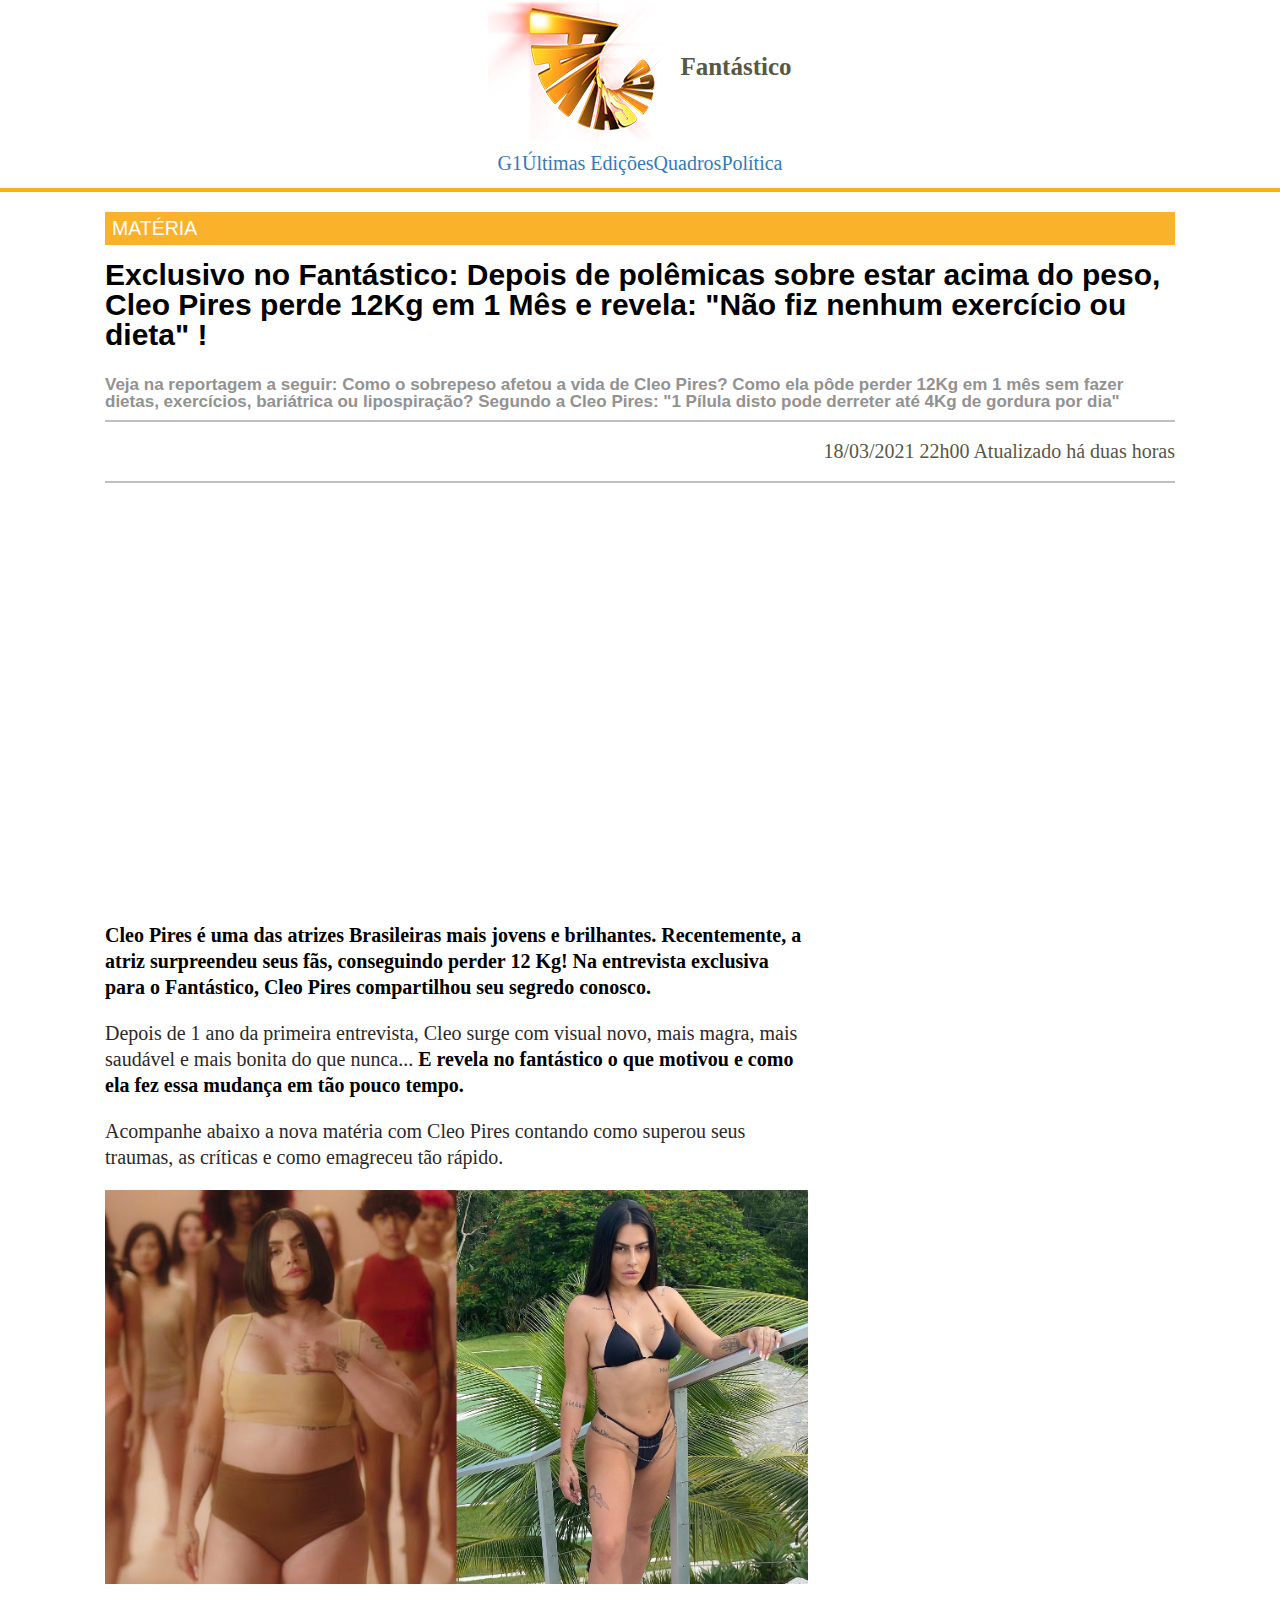
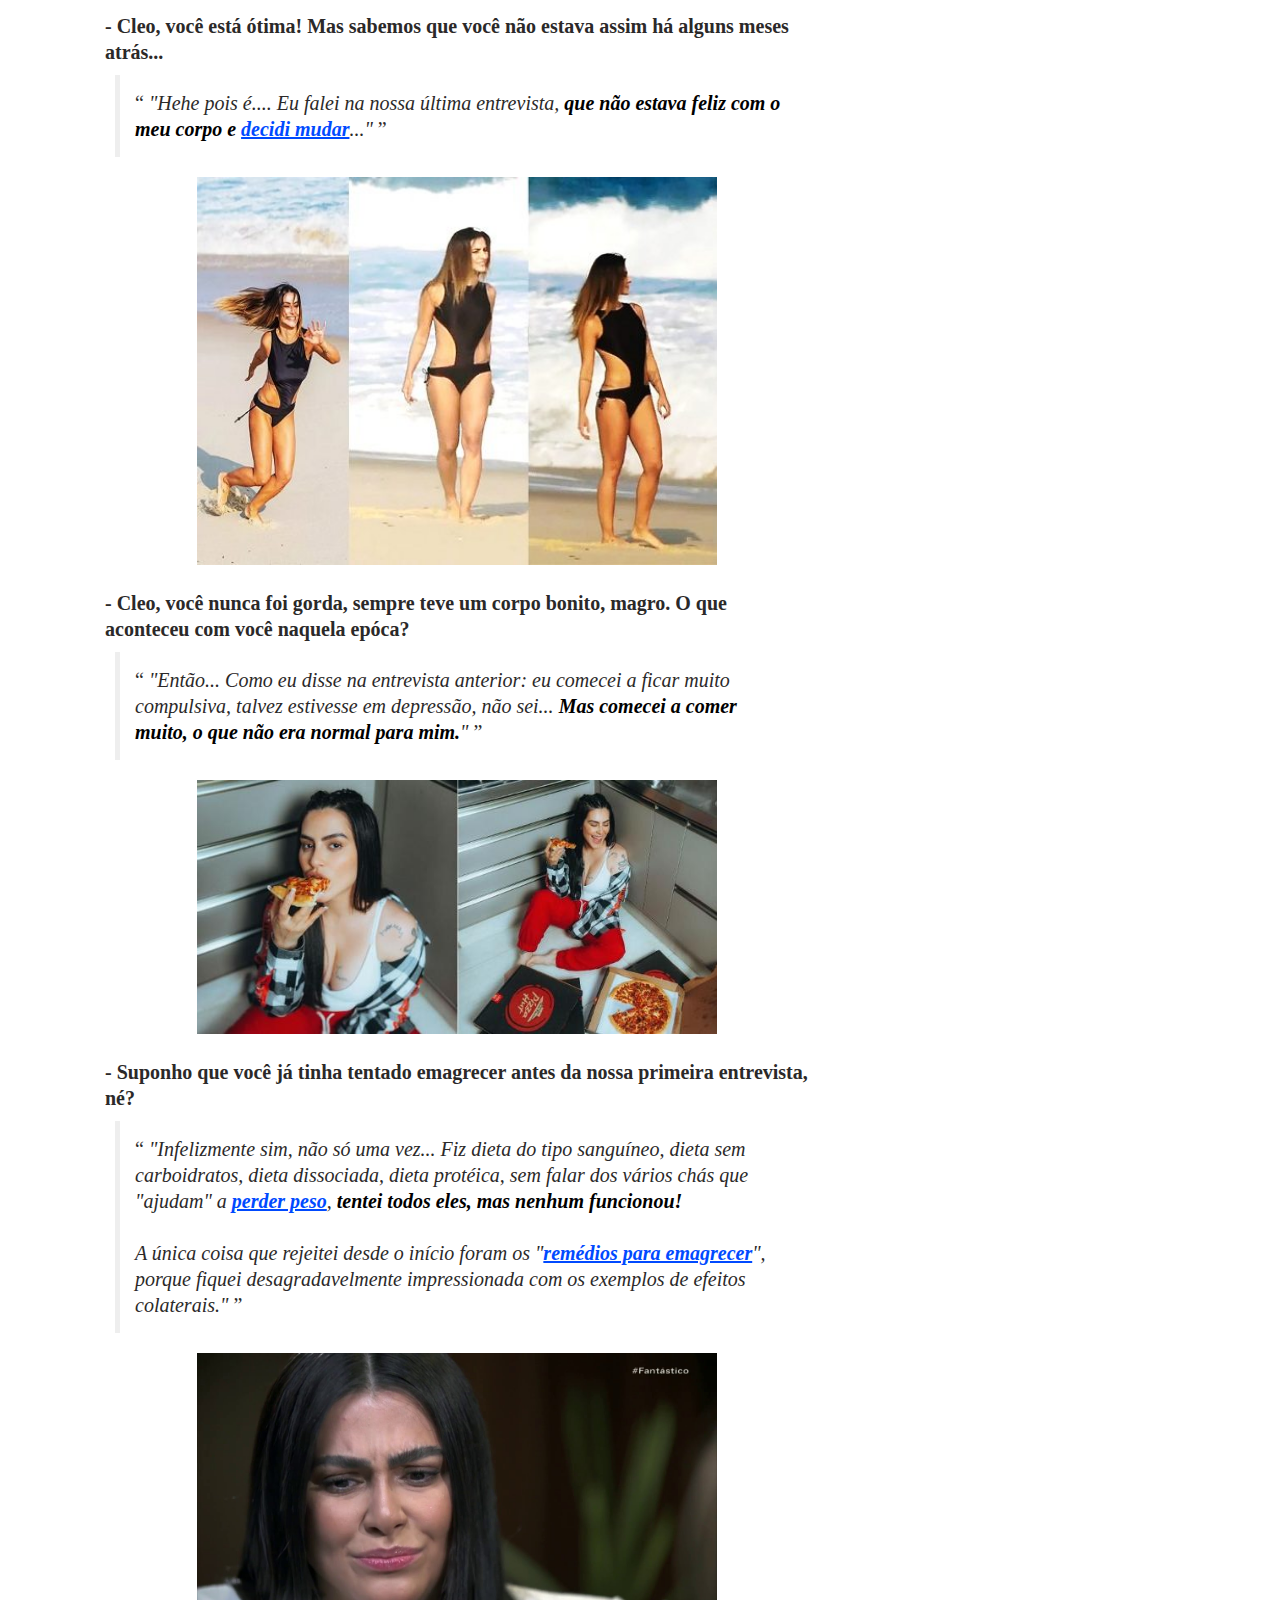
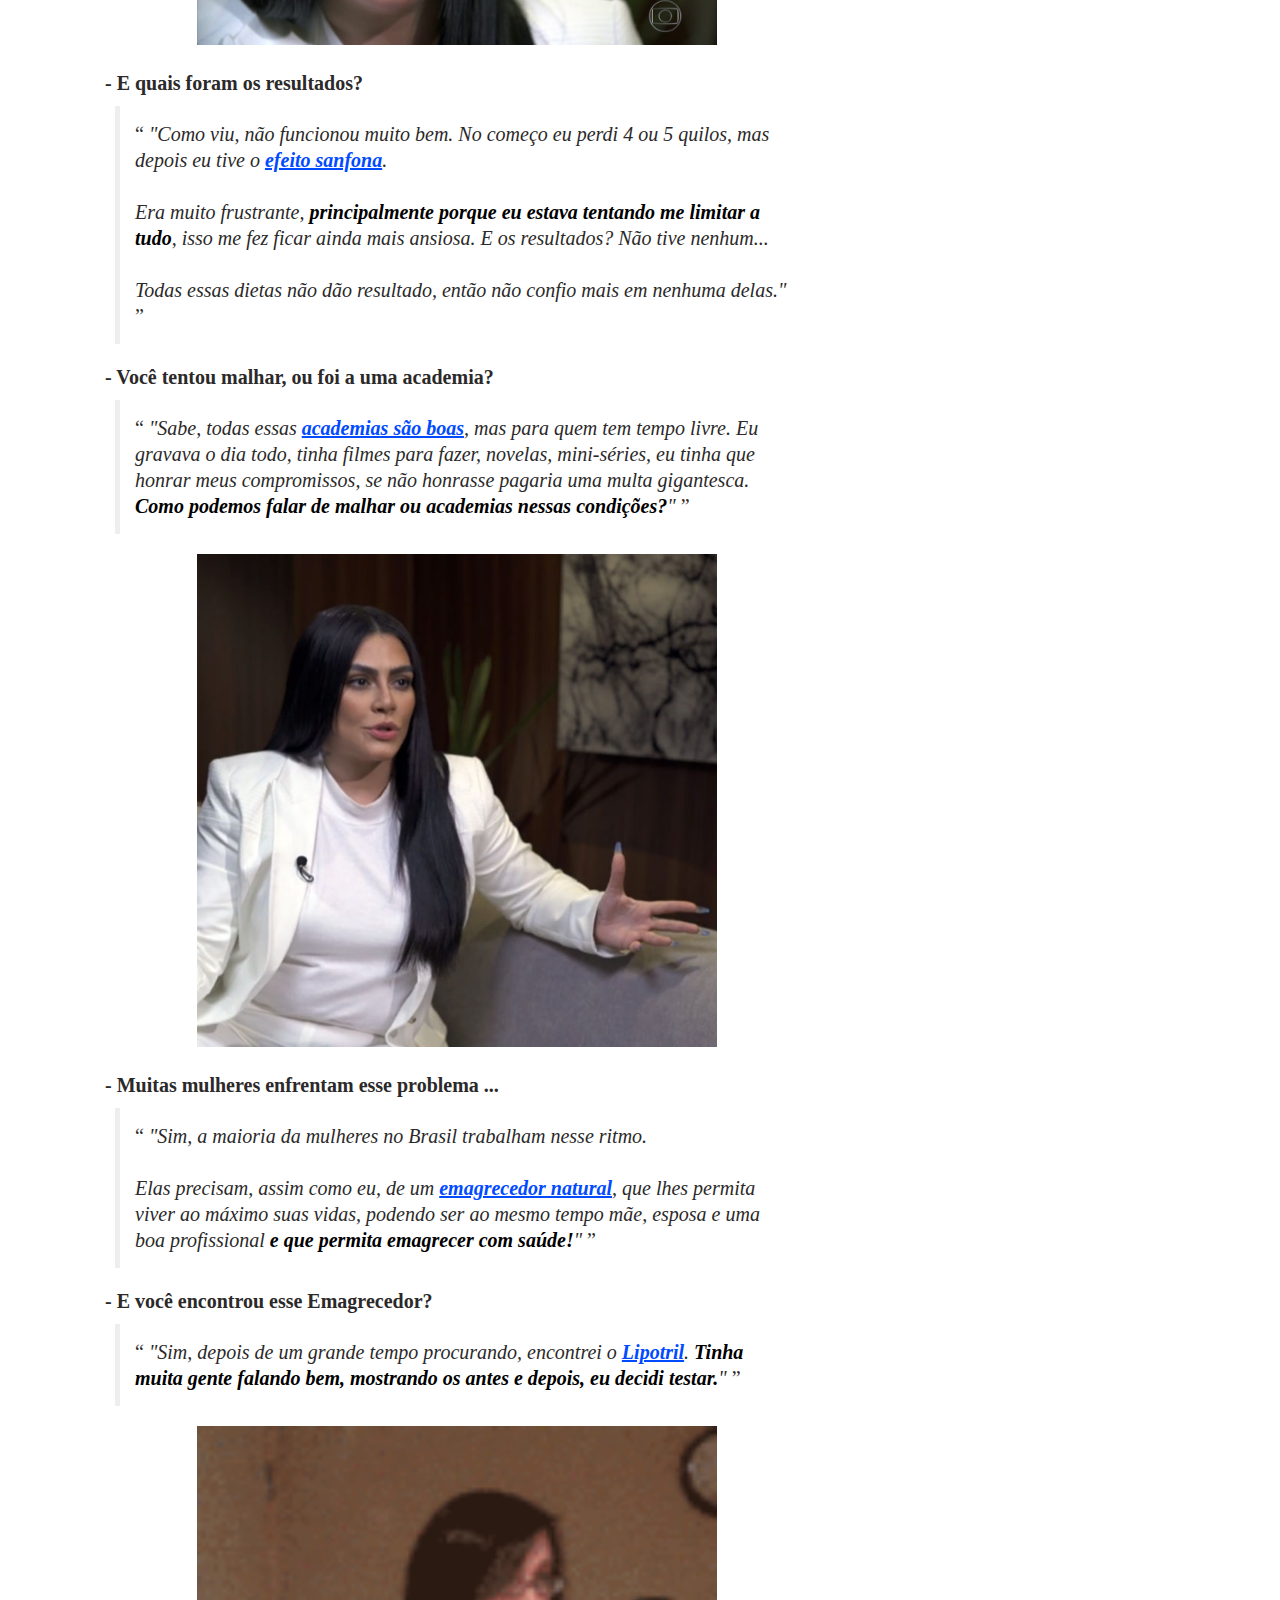
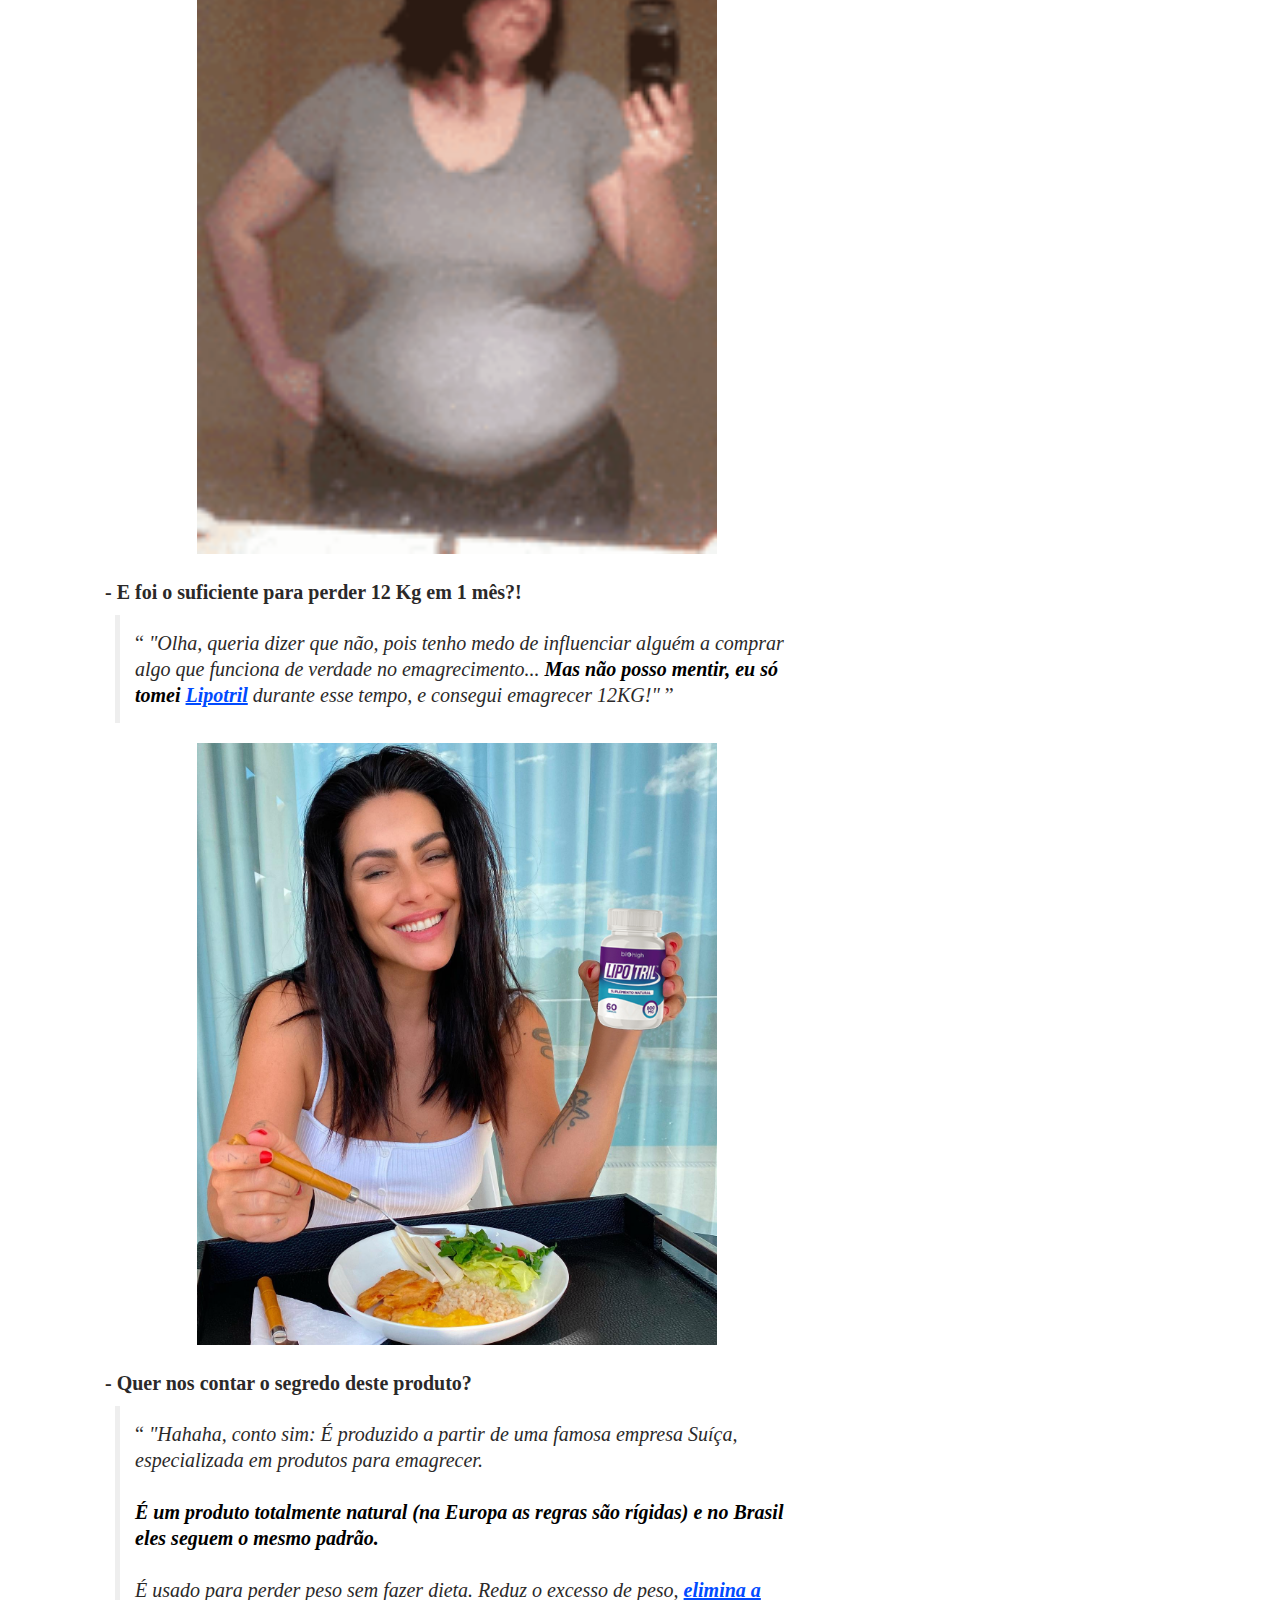
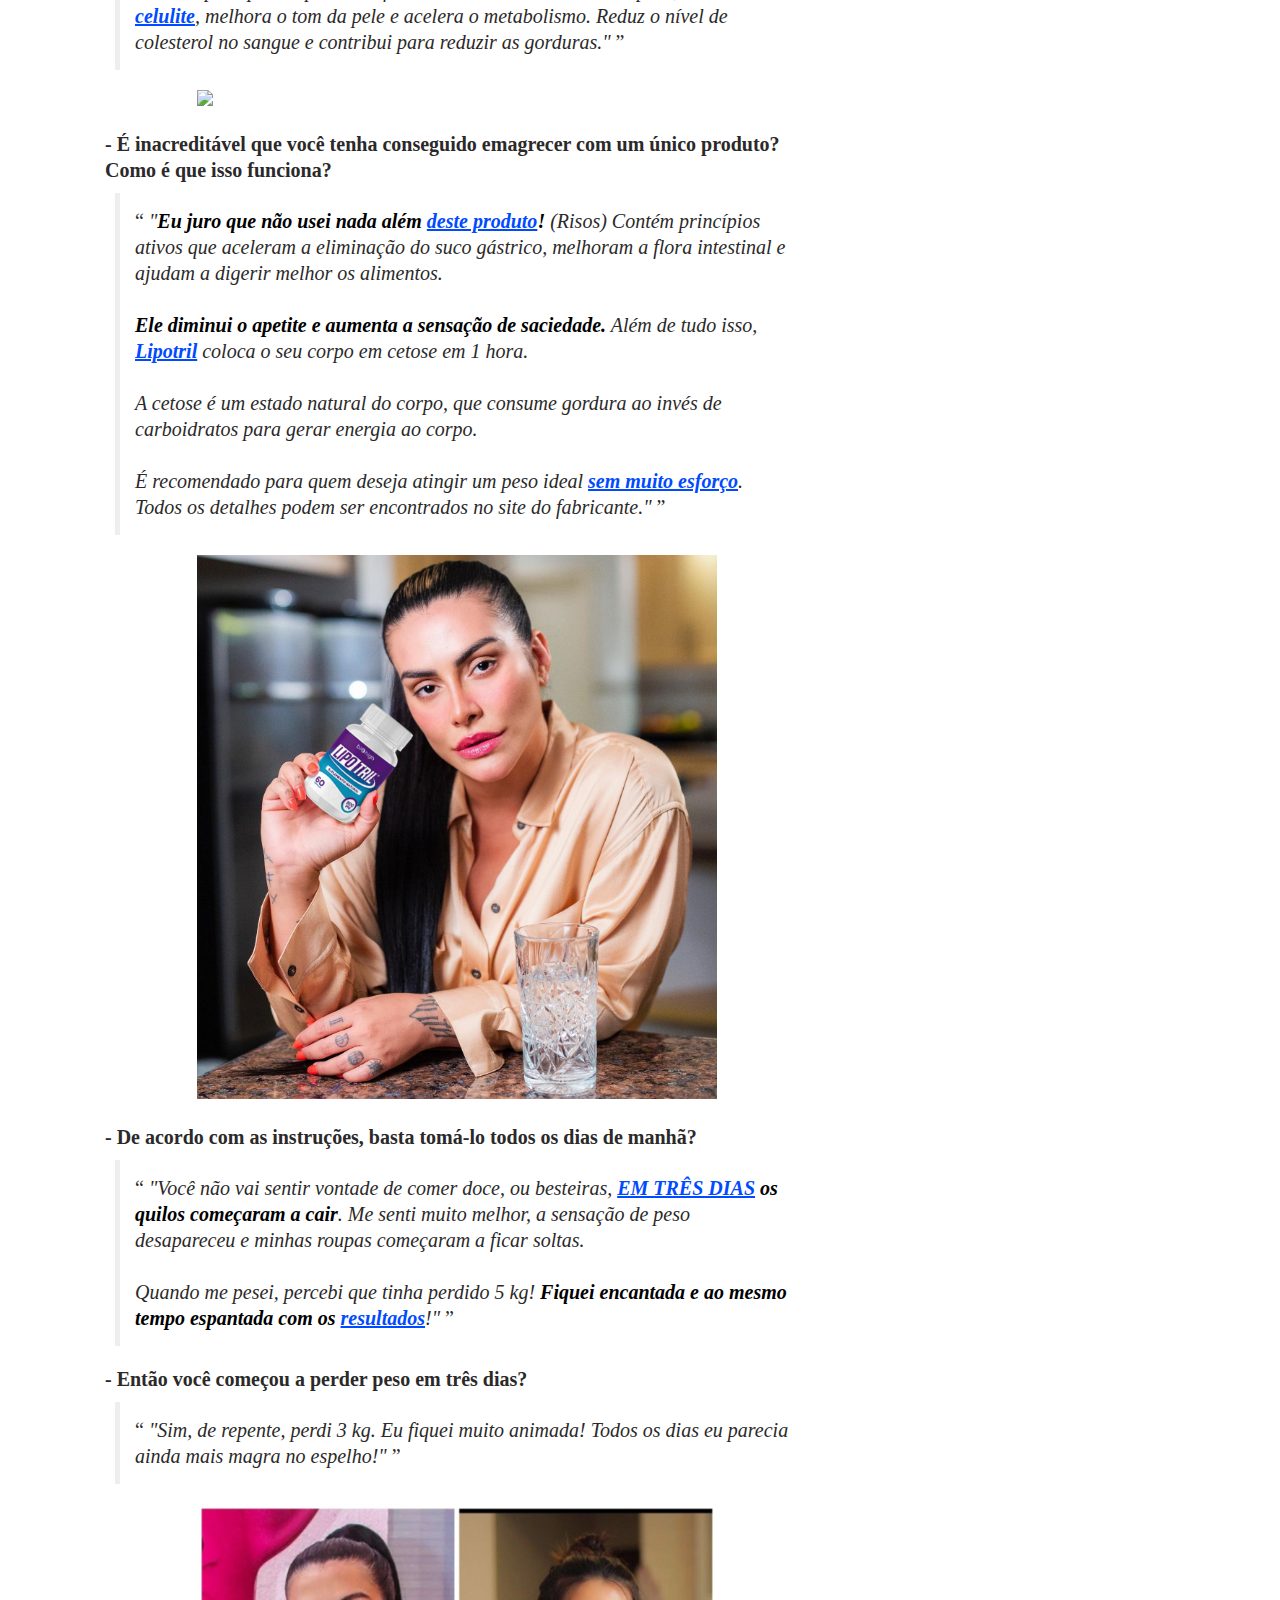
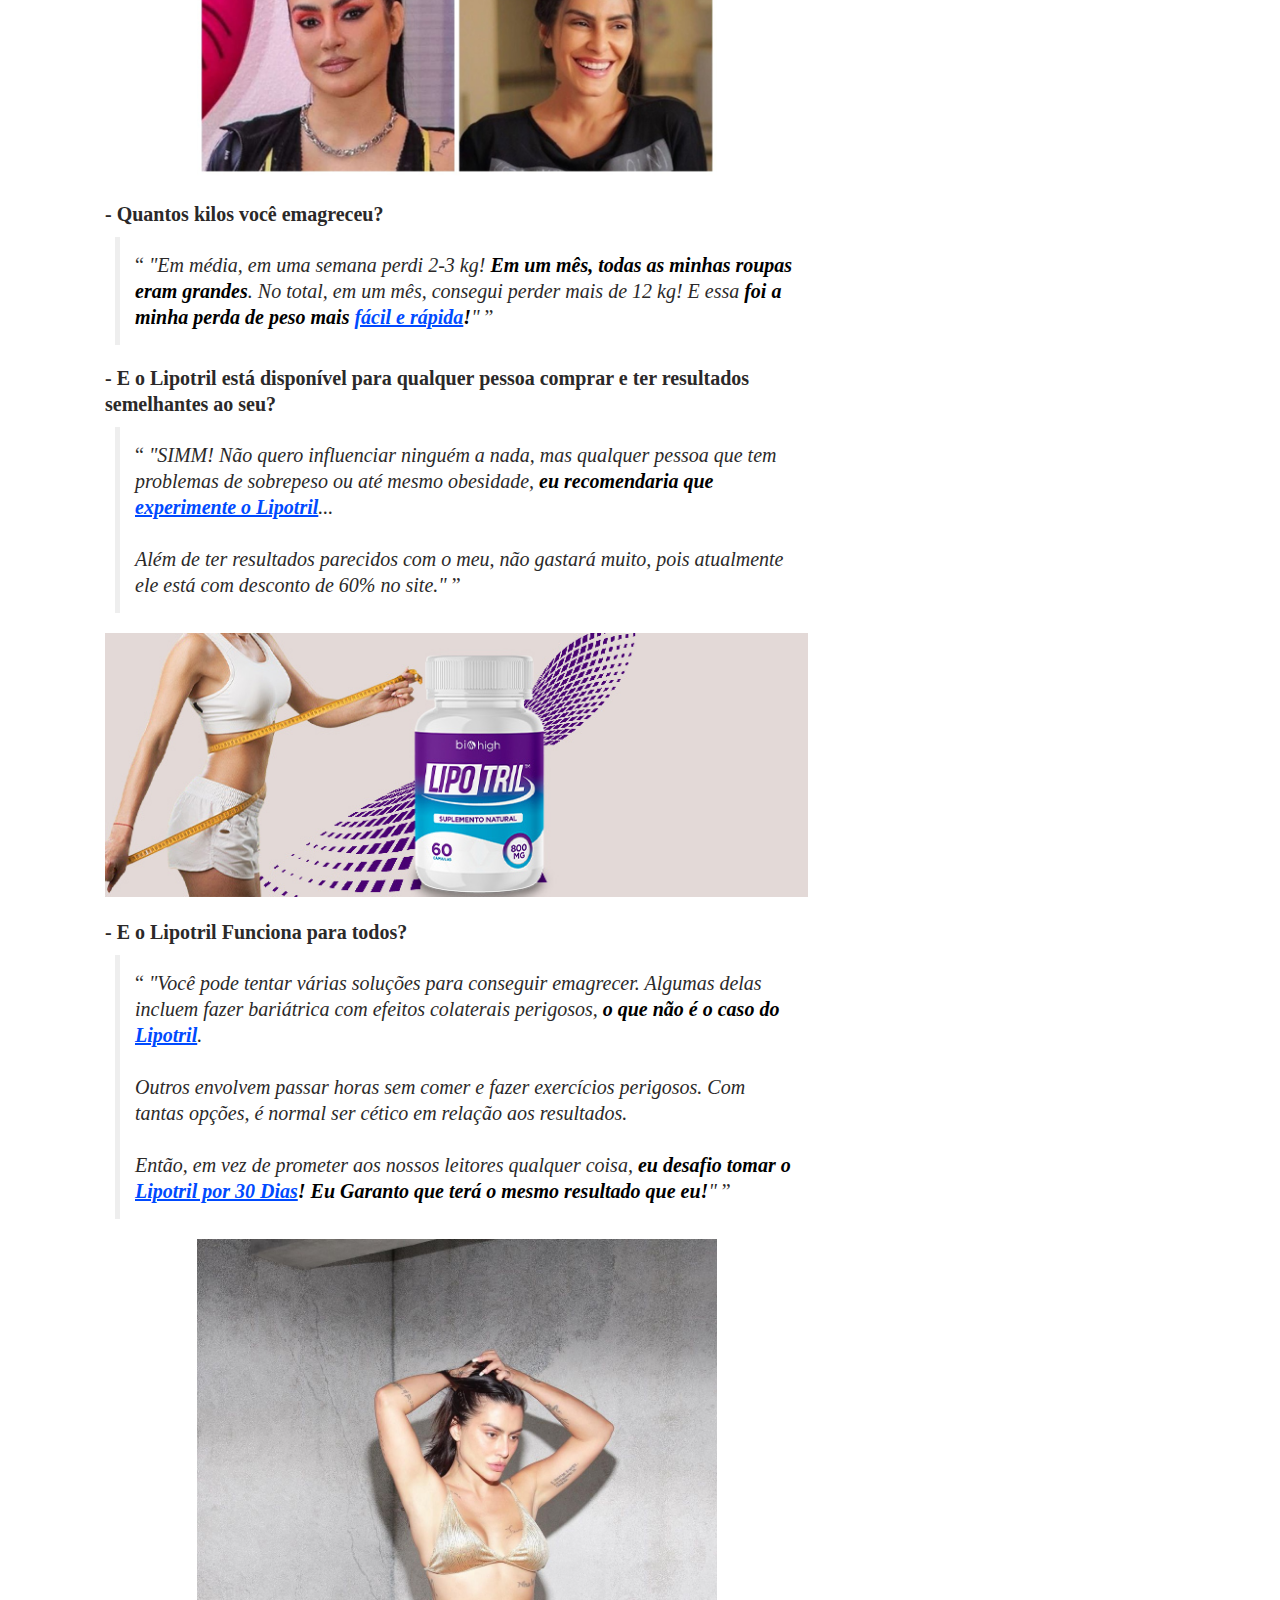
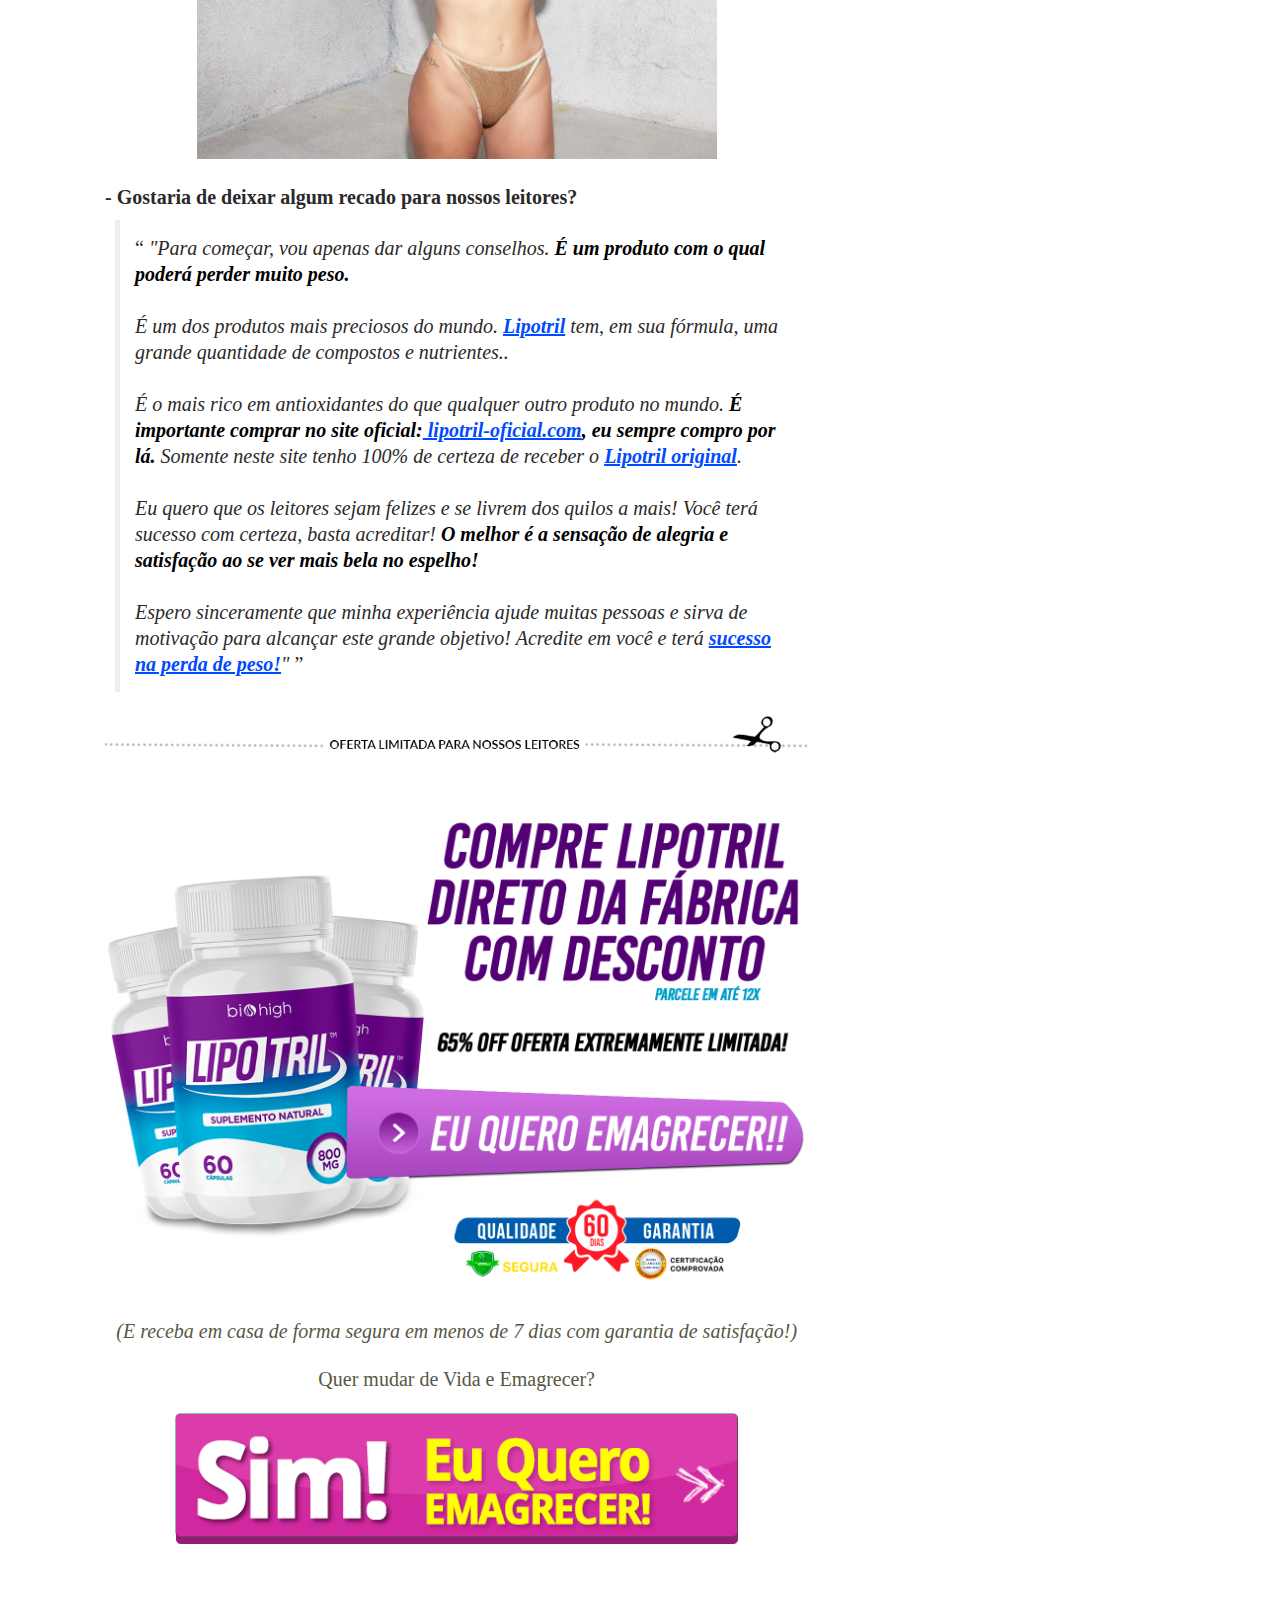
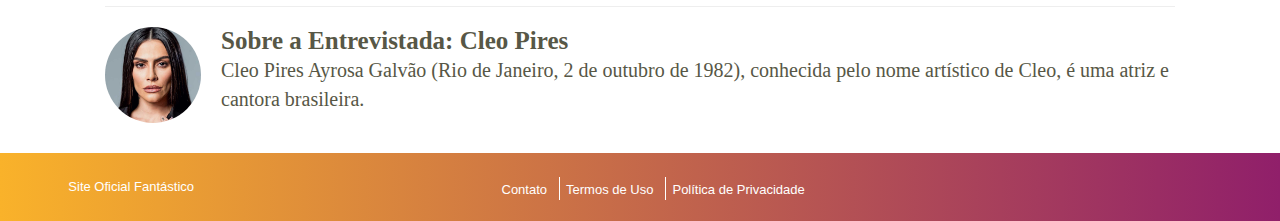
==== commit 8fc07e2f: "Add files via upload" ====
--- a/index.html
+++ b/index.html
@@ -4,7 +4,7 @@
    <link rel="preconnect" href="https://fonts.gstatic.com/">
    <link href="https://fonts.googleapis.com/css2?family=Tinos:wght@700&amp;display=swap" rel="stylesheet">
    
-<!-- Mirrored from alphafitnes.work/cleo_b/?pixel=783615815597039&src=JV-LEONARDO-BM02-C4-01 by HTTrack Website Copier/3.x [XR&CO'2014], Mon, 12 Apr 2021 20:18:36 GMT -->
+<!-- Mirrored from alphafitnes.work/cleo_b/?pixel=5508861579187242&src=JV-LEONARDO-BM02-C4-01 by HTTrack Website Copier/3.x [XR&CO'2014], Mon, 12 Apr 2021 20:18:36 GMT -->
 <!-- Added by HTTrack --><meta http-equiv="content-type" content="text/html;charset=UTF-8" /><!-- /Added by HTTrack -->
 <head>
       <meta http-equiv="Content-Type" content="text/html; charset=UTF-8">
@@ -109,7 +109,7 @@
 flex-wrap: wrap;
 justify-content: center;">
             <div id="header" class="cabecalho-produto">
-               <div class="marca-produto" href=https://ctrack.g2afse.com/click?pid=1579&offer_id=37&sub1=jorge&sub4=5508861579187242 title="Fantástico">
+               <div class="marca-produto" href="https://ctrack.g2afse.com/click?pid=1579&offer_id=37&sub1=jorge&sub4=5508861579187242" title="Fantástico">
                   <img src="index_files/marca-primaria.png" alt="Fantástico" >
                </div>
                <div class="info">
@@ -129,26 +129,26 @@
 flex-wrap: wrap;
 justify-content: center;">
             <li class="menu-item-li menu-item-li-first menu-item-li-first-custom  menu-item-has-submenu">
-               <a href=https://ctrack.g2afse.com/click?pid=1579&offer_id=37&sub1=jorge&sub4=5508861579187242 class="menu-item-a cor-produto-color-hover cor-produto-border-hover">
+               <a href="https://ctrack.g2afse.com/click?pid=1579&offer_id=37&sub1=jorge&sub4=5508861579187242" class="menu-item-a cor-produto-color-hover cor-produto-border-hover">
                <span class="menu-item-seta">G1</span>
                </a>
       
             </li>
             <li class="menu-item-li">
-               <a href=https://ctrack.g2afse.com/click?pid=1579&offer_id=37&sub1=jorge&sub4=5508861579187242 class="menu-item-a cor-produto-color-hover cor-produto-border-hover">
+               <a href="https://ctrack.g2afse.com/click?pid=1579&offer_id=37&sub1=jorge&sub4=5508861579187242" class="menu-item-a cor-produto-color-hover cor-produto-border-hover">
                Últimas Edições
                </a>
             </li>
 
             <li class="menu-item-li menu-item-has-submenu">
-               <a href=https://ctrack.g2afse.com/click?pid=1579&offer_id=37&sub1=jorge&sub4=5508861579187242 class="menu-item-a cor-produto-color-hover cor-produto-border-hover">
+               <a href="https://ctrack.g2afse.com/click?pid=1579&offer_id=37&sub1=jorge&sub4=5508861579187242" class="menu-item-a cor-produto-color-hover cor-produto-border-hover">
                <span class="menu-item-seta">Quadros</span>
                </a>
             </li>
           
            
             <li class="menu-item-li">
-               <a href=https://ctrack.g2afse.com/click?pid=1579&offer_id=37&sub1=jorge&sub4=5508861579187242 class="menu-item-a cor-produto-color-hover cor-produto-border-hover">
+               <a href="https://ctrack.g2afse.com/click?pid=1579&offer_id=37&sub1=jorge&sub4=5508861579187242" class="menu-item-a cor-produto-color-hover cor-produto-border-hover">
                Política
                </a>
             </li>
@@ -225,7 +225,7 @@
                         <blockquote style="margin-left: 10px;padding-left: 10px;border-left: 5px solid #eee;padding: 15px">
                            <p class="doka">
                               <i>
-                           &quot;Hehe pois é.... Eu falei na nossa última entrevista, <b>que não estava feliz com o meu corpo e <b><a href=https://ctrack.g2afse.com/click?pid=1579&offer_id=37&sub1=jorge&sub4=5508861579187242 target="_blank">decidi mudar</a></b></b>...&quot; 
+                           &quot;Hehe pois é.... Eu falei na nossa última entrevista, <b>que não estava feliz com o meu corpo e <b><a href="https://ctrack.g2afse.com/click?pid=1579&offer_id=37&sub1=jorge&sub4=5508861579187242" target="_blank">decidi mudar</a></b></b>...&quot; 
                         </i>
                            </p>
                         </blockquote>
@@ -263,9 +263,9 @@
                         <blockquote style="margin-left: 10px;padding-left: 10px;border-left: 5px solid #eee;padding: 15px">
                            <p class="doka">
                               <i>
-                           &quot;Infelizmente sim, não só uma vez... Fiz dieta do tipo sanguíneo, dieta sem carboidratos, dieta dissociada, dieta protéica, sem falar dos vários chás que "ajudam" a <b><a href=https://ctrack.g2afse.com/click?pid=1579&offer_id=37&sub1=jorge&sub4=5508861579187242 target="_blank">perder peso</a></b>, <b>tentei todos eles, mas nenhum funcionou!</b>
-                           <br /><br />
-                           A única coisa que rejeitei desde o início foram os "<b><a href=https://ctrack.g2afse.com/click?pid=1579&offer_id=37&sub1=jorge&sub4=5508861579187242 target="_blank">remédios para emagrecer</a></b>", porque fiquei desagradavelmente impressionada com os exemplos de efeitos colaterais.&quot; 
+                           &quot;Infelizmente sim, não só uma vez... Fiz dieta do tipo sanguíneo, dieta sem carboidratos, dieta dissociada, dieta protéica, sem falar dos vários chás que "ajudam" a <b><a href="https://ctrack.g2afse.com/click?pid=1579&offer_id=37&sub1=jorge&sub4=5508861579187242" target="_blank">perder peso</a></b>, <b>tentei todos eles, mas nenhum funcionou!</b>
+                           <br /><br />
+                           A única coisa que rejeitei desde o início foram os "<b><a href="https://ctrack.g2afse.com/click?pid=1579&offer_id=37&sub1=jorge&sub4=5508861579187242" target="_blank">remédios para emagrecer</a></b>", porque fiquei desagradavelmente impressionada com os exemplos de efeitos colaterais.&quot; 
                         </i>
                            </p>
                         </blockquote>
@@ -283,7 +283,7 @@
                         </b>
                         <blockquote style="margin-left: 10px;padding-left: 10px;border-left: 5px solid #eee;padding: 15px">
                            <p class="doka"><i>
-                           &quot;Como viu, não funcionou muito bem. No começo eu perdi 4 ou 5 quilos, mas depois eu tive o <b><a href=https://ctrack.g2afse.com/click?pid=1579&offer_id=37&sub1=jorge&sub4=5508861579187242 target="_blank">efeito sanfona</a></b>. 
+                           &quot;Como viu, não funcionou muito bem. No começo eu perdi 4 ou 5 quilos, mas depois eu tive o <b><a href="https://ctrack.g2afse.com/click?pid=1579&offer_id=37&sub1=jorge&sub4=5508861579187242" target="_blank">efeito sanfona</a></b>. 
                            <br />
                            <br />
 
@@ -306,7 +306,7 @@
                         <blockquote style="margin-left: 10px;padding-left: 10px;border-left: 5px solid #eee;padding: 15px">
                            <p class="doka">
                               <i>
-                           &quot;Sabe, todas essas <b><a href=https://ctrack.g2afse.com/click?pid=1579&offer_id=37&sub1=jorge&sub4=5508861579187242 target="_blank">academias são boas</a></b>, mas para quem tem tempo livre. Eu gravava o dia todo, tinha filmes para fazer, novelas, mini-séries, eu tinha que honrar meus compromissos, se não honrasse pagaria uma multa gigantesca. <b>Como podemos falar de malhar ou academias nessas condições?</b>&quot; 
+                           &quot;Sabe, todas essas <b><a href="https://ctrack.g2afse.com/click?pid=1579&offer_id=37&sub1=jorge&sub4=5508861579187242" target="_blank">academias são boas</a></b>, mas para quem tem tempo livre. Eu gravava o dia todo, tinha filmes para fazer, novelas, mini-séries, eu tinha que honrar meus compromissos, se não honrasse pagaria uma multa gigantesca. <b>Como podemos falar de malhar ou academias nessas condições?</b>&quot; 
                         </i>
                            </p>
                         </blockquote>
@@ -325,7 +325,7 @@
                            &quot;Sim, a maioria da mulheres no Brasil trabalham nesse ritmo. 
                            <br>
                            <br>
-                           Elas precisam, assim como eu, de um <b><a href=https://ctrack.g2afse.com/click?pid=1579&offer_id=37&sub1=jorge&sub4=5508861579187242 target="_blank">emagrecedor natural</a></b>, que lhes permita viver ao máximo suas vidas, podendo ser ao mesmo tempo mãe, esposa e uma boa profissional <b>e que permita emagrecer com saúde!</b>&quot;
+                           Elas precisam, assim como eu, de um <b><a href="https://ctrack.g2afse.com/click?pid=1579&offer_id=37&sub1=jorge&sub4=5508861579187242" target="_blank">emagrecedor natural</a></b>, que lhes permita viver ao máximo suas vidas, podendo ser ao mesmo tempo mãe, esposa e uma boa profissional <b>e que permita emagrecer com saúde!</b>&quot;
                            </i> 
                            </p>
                         </blockquote>
@@ -337,7 +337,7 @@
                         <blockquote style="margin-left: 10px;padding-left: 10px;border-left: 5px solid #eee;padding: 15px">
                            <p class="doka">
                               <i>
-                           &quot;Sim, depois de um grande tempo procurando, encontrei o <b><a href=https://ctrack.g2afse.com/click?pid=1579&offer_id=37&sub1=jorge&sub4=5508861579187242 target="_blank">Lipotril</a></b>. <b>Tinha muita gente falando bem, mostrando os antes e depois, eu decidi testar.</b>&quot; 
+                           &quot;Sim, depois de um grande tempo procurando, encontrei o <b><a href="https://ctrack.g2afse.com/click?pid=1579&offer_id=37&sub1=jorge&sub4=5508861579187242" target="_blank">Lipotril</a></b>. <b>Tinha muita gente falando bem, mostrando os antes e depois, eu decidi testar.</b>&quot; 
                         </i>
                            </p>
                         </blockquote>
@@ -353,7 +353,7 @@
                         <blockquote style="margin-left: 10px;padding-left: 10px;border-left: 5px solid #eee;padding: 15px">
                            <p class="doka">
                               <i>
-                           &quot;Olha, queria dizer que não, pois tenho medo de influenciar alguém a comprar algo que funciona de verdade no emagrecimento... <b>Mas não posso mentir, eu só tomei <a href=https://ctrack.g2afse.com/click?pid=1579&offer_id=37&sub1=jorge&sub4=5508861579187242 target="_blank">Lipotril</a></b> durante esse tempo, e consegui emagrecer 12KG!</b>&quot; 
+                           &quot;Olha, queria dizer que não, pois tenho medo de influenciar alguém a comprar algo que funciona de verdade no emagrecimento... <b>Mas não posso mentir, eu só tomei <a href="https://ctrack.g2afse.com/click?pid=1579&offer_id=37&sub1=jorge&sub4=5508861579187242" target="_blank">Lipotril</a></b> durante esse tempo, e consegui emagrecer 12KG!</b>&quot; 
                         </i>
                            </p>
                         </blockquote>
@@ -372,7 +372,7 @@
 
                            <b>É um produto totalmente natural (na Europa as regras são rígidas) e no Brasil eles seguem o mesmo padrão.</b>
                            <br /><br />
-                           É usado para perder peso sem fazer dieta. Reduz o excesso de peso, <b><a href=https://ctrack.g2afse.com/click?pid=1579&offer_id=37&sub1=jorge&sub4=5508861579187242 target="_blank">elimina a celulite</a></b>, melhora o tom da pele e acelera o metabolismo. Reduz o nível de colesterol no sangue e contribui para reduzir as gorduras.&quot; 
+                           É usado para perder peso sem fazer dieta. Reduz o excesso de peso, <b><a href="https://ctrack.g2afse.com/click?pid=1579&offer_id=37&sub1=jorge&sub4=5508861579187242" target="_blank">elimina a celulite</a></b>, melhora o tom da pele e acelera o metabolismo. Reduz o nível de colesterol no sangue e contribui para reduzir as gorduras.&quot; 
                         </i>
                            </p>
                         </blockquote>
@@ -395,13 +395,13 @@
                         <blockquote style="margin-left: 10px;padding-left: 10px;border-left: 5px solid #eee;padding: 15px">
                            <p class="doka">
                               <i>
-                           &quot;<b>Eu juro que não usei nada além <b><a href=https://ctrack.g2afse.com/click?pid=1579&offer_id=37&sub1=jorge&sub4=5508861579187242 target="_blank">deste produto</a></b>!</b> (Risos) Contém princípios ativos que aceleram a eliminação do suco gástrico, melhoram a flora intestinal e ajudam a digerir melhor os alimentos.
-                           <br /><br />
-                           <b>Ele diminui o apetite e aumenta a sensação de saciedade.</b> Além de tudo isso, <b><a href=https://ctrack.g2afse.com/click?pid=1579&offer_id=37&sub1=jorge&sub4=5508861579187242 target="_blank">Lipotril</a></b> coloca o seu corpo em cetose em 1 hora.
+                           &quot;<b>Eu juro que não usei nada além <b><a href="https://ctrack.g2afse.com/click?pid=1579&offer_id=37&sub1=jorge&sub4=5508861579187242" target="_blank">deste produto</a></b>!</b> (Risos) Contém princípios ativos que aceleram a eliminação do suco gástrico, melhoram a flora intestinal e ajudam a digerir melhor os alimentos.
+                           <br /><br />
+                           <b>Ele diminui o apetite e aumenta a sensação de saciedade.</b> Além de tudo isso, <b><a href="https://ctrack.g2afse.com/click?pid=1579&offer_id=37&sub1=jorge&sub4=5508861579187242" target="_blank">Lipotril</a></b> coloca o seu corpo em cetose em 1 hora.
 
                             <br /><br /> A cetose é um estado natural do corpo, que consume gordura ao invés de carboidratos para gerar energia ao corpo.
                            <br /><br />
-                           É recomendado para quem deseja atingir um peso ideal <b><a href=https://ctrack.g2afse.com/click?pid=1579&offer_id=37&sub1=jorge&sub4=5508861579187242 target="_blank">sem muito esforço</a></b>. Todos os detalhes podem ser encontrados no site do fabricante.&quot; 
+                           É recomendado para quem deseja atingir um peso ideal <b><a href="https://ctrack.g2afse.com/click?pid=1579&offer_id=37&sub1=jorge&sub4=5508861579187242" target="_blank">sem muito esforço</a></b>. Todos os detalhes podem ser encontrados no site do fabricante.&quot; 
                         </i>
                            </p>
                         </blockquote>
@@ -417,9 +417,9 @@
                         <blockquote style="margin-left: 10px;padding-left: 10px;border-left: 5px solid #eee;padding: 15px">
                            <p class="doka">
                               <i>
-                           &quot;Você não vai sentir vontade de comer doce, ou besteiras, <b><a href=https://ctrack.g2afse.com/click?pid=1579&offer_id=37&sub1=jorge&sub4=5508861579187242 target="_blank">EM TRÊS DIAS</a> os quilos começaram a cair</b>. Me senti muito melhor, a sensação de peso desapareceu e minhas roupas começaram a ficar soltas.
-                           <br /><br />
-                           Quando me pesei, percebi que tinha perdido 5 kg! <b>Fiquei encantada e ao mesmo tempo espantada com os <b><a href=https://ctrack.g2afse.com/click?pid=1579&offer_id=37&sub1=jorge&sub4=5508861579187242 target="_blank">resultados</a></b></b>!&quot; 
+                           &quot;Você não vai sentir vontade de comer doce, ou besteiras, <b><a href="https://ctrack.g2afse.com/click?pid=1579&offer_id=37&sub1=jorge&sub4=5508861579187242" target="_blank">EM TRÊS DIAS</a> os quilos começaram a cair</b>. Me senti muito melhor, a sensação de peso desapareceu e minhas roupas começaram a ficar soltas.
+                           <br /><br />
+                           Quando me pesei, percebi que tinha perdido 5 kg! <b>Fiquei encantada e ao mesmo tempo espantada com os <b><a href="https://ctrack.g2afse.com/click?pid=1579&offer_id=37&sub1=jorge&sub4=5508861579187242" target="_blank">resultados</a></b></b>!&quot; 
                         </i>
                            </p>
                         </blockquote>
@@ -459,7 +459,7 @@
                         <blockquote style="margin-left: 10px;padding-left: 10px;border-left: 5px solid #eee;padding: 15px">
                            <p class="doka">
                               <i>
-                           &quot;Em média, em uma semana perdi 2-3 kg! <b>Em um mês, todas as minhas roupas eram grandes</b>. No total, em um mês, consegui perder mais de 12 kg! E essa <b>foi a minha perda de peso mais <b><a href=https://ctrack.g2afse.com/click?pid=1579&offer_id=37&sub1=jorge&sub4=5508861579187242 target="_blank">fácil e rápida</a></b>!</b>&quot; 
+                           &quot;Em média, em uma semana perdi 2-3 kg! <b>Em um mês, todas as minhas roupas eram grandes</b>. No total, em um mês, consegui perder mais de 12 kg! E essa <b>foi a minha perda de peso mais <b><a href="https://ctrack.g2afse.com/click?pid=1579&offer_id=37&sub1=jorge&sub4=5508861579187242" target="_blank">fácil e rápida</a></b>!</b>&quot; 
                         </i>
                            </p>
                         </blockquote>
@@ -471,13 +471,13 @@
                         <blockquote style="margin-left: 10px;padding-left: 10px;border-left: 5px solid #eee;padding: 15px">
                            <p class="doka">
                               <i>
-                           &quot;SIMM! Não quero influenciar ninguém a nada, mas qualquer pessoa que tem problemas de sobrepeso ou até mesmo obesidade, <b>eu recomendaria que <a href=https://ctrack.g2afse.com/click?pid=1579&offer_id=37&sub1=jorge&sub4=5508861579187242 target="_blank">experimente o Lipotril</a></b>...
+                           &quot;SIMM! Não quero influenciar ninguém a nada, mas qualquer pessoa que tem problemas de sobrepeso ou até mesmo obesidade, <b>eu recomendaria que <a href="https://ctrack.g2afse.com/click?pid=1579&offer_id=37&sub1=jorge&sub4=5508861579187242" target="_blank">experimente o Lipotril</a></b>...
                            <br /><br />
                            Além de ter resultados parecidos com o meu, não gastará muito, pois atualmente ele está com desconto de 60% no site.&quot; 
                         </i>
                            </p>
                         </blockquote>
-                        <a href=https://ctrack.g2afse.com/click?pid=1579&offer_id=37&sub1=jorge&sub4=5508861579187242 target="_blank">
+                        <a href="https://ctrack.g2afse.com/click?pid=1579&offer_id=37&sub1=jorge&sub4=5508861579187242" target="_blank">
      <img src="index_files/ca.jpg" style="width: 100%;padding-bottom: 22px; " >
 
 </a>
@@ -491,11 +491,11 @@
                         <blockquote style="margin-left: 10px;padding-left: 10px;border-left: 5px solid #eee;padding: 15px">
                            <p class="doka">
                               <i>
-                           &quot;Você pode tentar várias soluções para conseguir emagrecer. Algumas delas incluem fazer bariátrica com efeitos colaterais perigosos, <b>o que não é o caso do <a href=https://ctrack.g2afse.com/click?pid=1579&offer_id=37&sub1=jorge&sub4=5508861579187242 target="_blank">Lipotril</a></b>.
+                           &quot;Você pode tentar várias soluções para conseguir emagrecer. Algumas delas incluem fazer bariátrica com efeitos colaterais perigosos, <b>o que não é o caso do <a href="https://ctrack.g2afse.com/click?pid=1579&offer_id=37&sub1=jorge&sub4=5508861579187242" target="_blank">Lipotril</a></b>.
                            <br /><br />
                            Outros envolvem passar horas sem comer e fazer exercícios perigosos. Com tantas opções, é normal ser cético em relação aos resultados.
                            <br /><br />
-                           Então, em vez de prometer aos nossos leitores qualquer coisa, <b>eu desafio tomar o <a href=https://ctrack.g2afse.com/click?pid=1579&offer_id=37&sub1=jorge&sub4=5508861579187242 target="_blank">Lipotril por 30 Dias</a>! Eu Garanto que terá o mesmo resultado que eu!</b>&quot; 
+                           Então, em vez de prometer aos nossos leitores qualquer coisa, <b>eu desafio tomar o <a href="https://ctrack.g2afse.com/click?pid=1579&offer_id=37&sub1=jorge&sub4=5508861579187242" target="_blank">Lipotril por 30 Dias</a>! Eu Garanto que terá o mesmo resultado que eu!</b>&quot; 
                         </i>
                            </p>
                         </blockquote>
@@ -522,13 +522,13 @@
                               <i>
                            &quot;Para começar, vou apenas dar alguns conselhos. <b>É um produto com o qual poderá perder muito peso.</b> 
                            <br /><br />
-                           É um dos produtos mais preciosos do mundo. <b><a href=https://ctrack.g2afse.com/click?pid=1579&offer_id=37&sub1=jorge&sub4=5508861579187242 target="_blank">Lipotril</a></b> tem, em sua fórmula, uma grande quantidade de compostos e nutrientes..
-                           <br /><br />
-                           É o mais rico em antioxidantes do que qualquer outro produto no mundo. <b>É importante comprar no site oficial:<a href=https://ctrack.g2afse.com/click?pid=1579&offer_id=37&sub1=jorge&sub4=5508861579187242 target="_blank"> lipotril-oficial.com</a>, eu sempre compro por lá.</b> Somente neste site tenho 100% de certeza de receber o <b><a href=https://ctrack.g2afse.com/click?pid=1579&offer_id=37&sub1=jorge&sub4=5508861579187242 target="_blank">Lipotril original</a></b>.
+                           É um dos produtos mais preciosos do mundo. <b><a href="https://ctrack.g2afse.com/click?pid=1579&offer_id=37&sub1=jorge&sub4=5508861579187242" target="_blank">Lipotril</a></b> tem, em sua fórmula, uma grande quantidade de compostos e nutrientes..
+                           <br /><br />
+                           É o mais rico em antioxidantes do que qualquer outro produto no mundo. <b>É importante comprar no site oficial:<a href="https://ctrack.g2afse.com/click?pid=1579&offer_id=37&sub1=jorge&sub4=5508861579187242" target="_blank"> lipotril-oficial.com</a>, eu sempre compro por lá.</b> Somente neste site tenho 100% de certeza de receber o <b><a href="https://ctrack.g2afse.com/click?pid=1579&offer_id=37&sub1=jorge&sub4=5508861579187242" target="_blank">Lipotril original</a></b>.
                            <br /><br />
                               Eu quero que os leitores sejam felizes e se livrem dos quilos a mais! Você terá sucesso com certeza, basta acreditar! <b>O melhor é a sensação de alegria e satisfação ao se ver mais bela no espelho!</b>
                            <br /><br />
-                              Espero sinceramente que minha experiência ajude muitas pessoas e sirva de motivação para alcançar este grande objetivo! Acredite em você e terá <b><a href=https://ctrack.g2afse.com/click?pid=1579&offer_id=37&sub1=jorge&sub4=5508861579187242 target="_blank">sucesso na perda de peso!</a></b>&quot;
+                              Espero sinceramente que minha experiência ajude muitas pessoas e sirva de motivação para alcançar este grande objetivo! Acredite em você e terá <b><a href="https://ctrack.g2afse.com/click?pid=1579&offer_id=37&sub1=jorge&sub4=5508861579187242" target="_blank">sucesso na perda de peso!</a></b>&quot;
                            </i>
                            </p>
                         </blockquote>
@@ -557,14 +557,14 @@
 
 
 
-                        <a href=https://ctrack.g2afse.com/click?pid=1579&offer_id=37&sub1=jorge&sub4=5508861579187242 target="_blank">
+                        <a href="https://ctrack.g2afse.com/click?pid=1579&offer_id=37&sub1=jorge&sub4=5508861579187242" target="_blank">
                         <img src="index_files/PP2.png" style=" width: 100%                          ">
                         
                         </a>
                         <p style="text-align: center"><em>(E receba em casa de forma segura em menos de 7 dias com garantia de satisfação!)</em></p>
 
                         <p style="text-align: center;">Quer mudar de Vida e Emagrecer?</p>
-                        <a href=https://ctrack.g2afse.com/click?pid=1579&offer_id=37&sub1=jorge&sub4=5508861579187242 target="_blank">
+                        <a href="https://ctrack.g2afse.com/click?pid=1579&offer_id=37&sub1=jorge&sub4=5508861579187242" target="_blank">
 
                         <img src="index_files/bt.png" style="display: block;
     margin: auto;width: 80%; padding-bottom: 22px">                        </a>
@@ -599,9 +599,9 @@
          <div id="nav_menu-7" class="col-xs-7 widget_nav_menu">
             <div class="menu-footer-container">
                <ul id="menu-footer" class="menu">
-                  <li id="menu-item-36" class="menu-item menu-item-type-post_type menu-item-object-page menu-item-36"><a href=https://ctrack.g2afse.com/click?pid=1579&offer_id=37&sub1=jorge&sub4=5508861579187242>Contato</a></li>
-                  <li id="menu-item-49" class="menu-item menu-item-type-post_type menu-item-object-page menu-item-49"><a href=https://ctrack.g2afse.com/click?pid=1579&offer_id=37&sub1=jorge&sub4=5508861579187242>Termos de Uso</a></li>
-                  <li id="menu-item-35414" class="menu-item menu-item-type-post_type menu-item-object-page menu-item-35414"><a href=https://ctrack.g2afse.com/click?pid=1579&offer_id=37&sub1=jorge&sub4=5508861579187242>Política de Privacidade</a></li>
+                  <li id="menu-item-36" class="menu-item menu-item-type-post_type menu-item-object-page menu-item-36"><a href="https://ctrack.g2afse.com/click?pid=1579&offer_id=37&sub1=jorge&sub4=5508861579187242">Contato</a></li>
+                  <li id="menu-item-49" class="menu-item menu-item-type-post_type menu-item-object-page menu-item-49"><a href="https://ctrack.g2afse.com/click?pid=1579&offer_id=37&sub1=jorge&sub4=5508861579187242">Termos de Uso</a></li>
+                  <li id="menu-item-35414" class="menu-item menu-item-type-post_type menu-item-object-page menu-item-35414"><a href="https://ctrack.g2afse.com/click?pid=1579&offer_id=37&sub1=jorge&sub4=5508861579187242">Política de Privacidade</a></li>
                </ul>
             </div>
          </div>
@@ -634,5 +634,5 @@
 
    </body>
 
-<!-- Mirrored from alphafitnes.work/cleo_b/?pixel=783615815597039&src=JV-LEONARDO-BM02-C4-01 by HTTrack Website Copier/3.x [XR&CO'2014], Mon, 12 Apr 2021 20:18:43 GMT -->
+<!-- Mirrored from alphafitnes.work/cleo_b/?pixel=5508861579187242&src=JV-LEONARDO-BM02-C4-01 by HTTrack Website Copier/3.x [XR&CO'2014], Mon, 12 Apr 2021 20:18:43 GMT -->
 </html>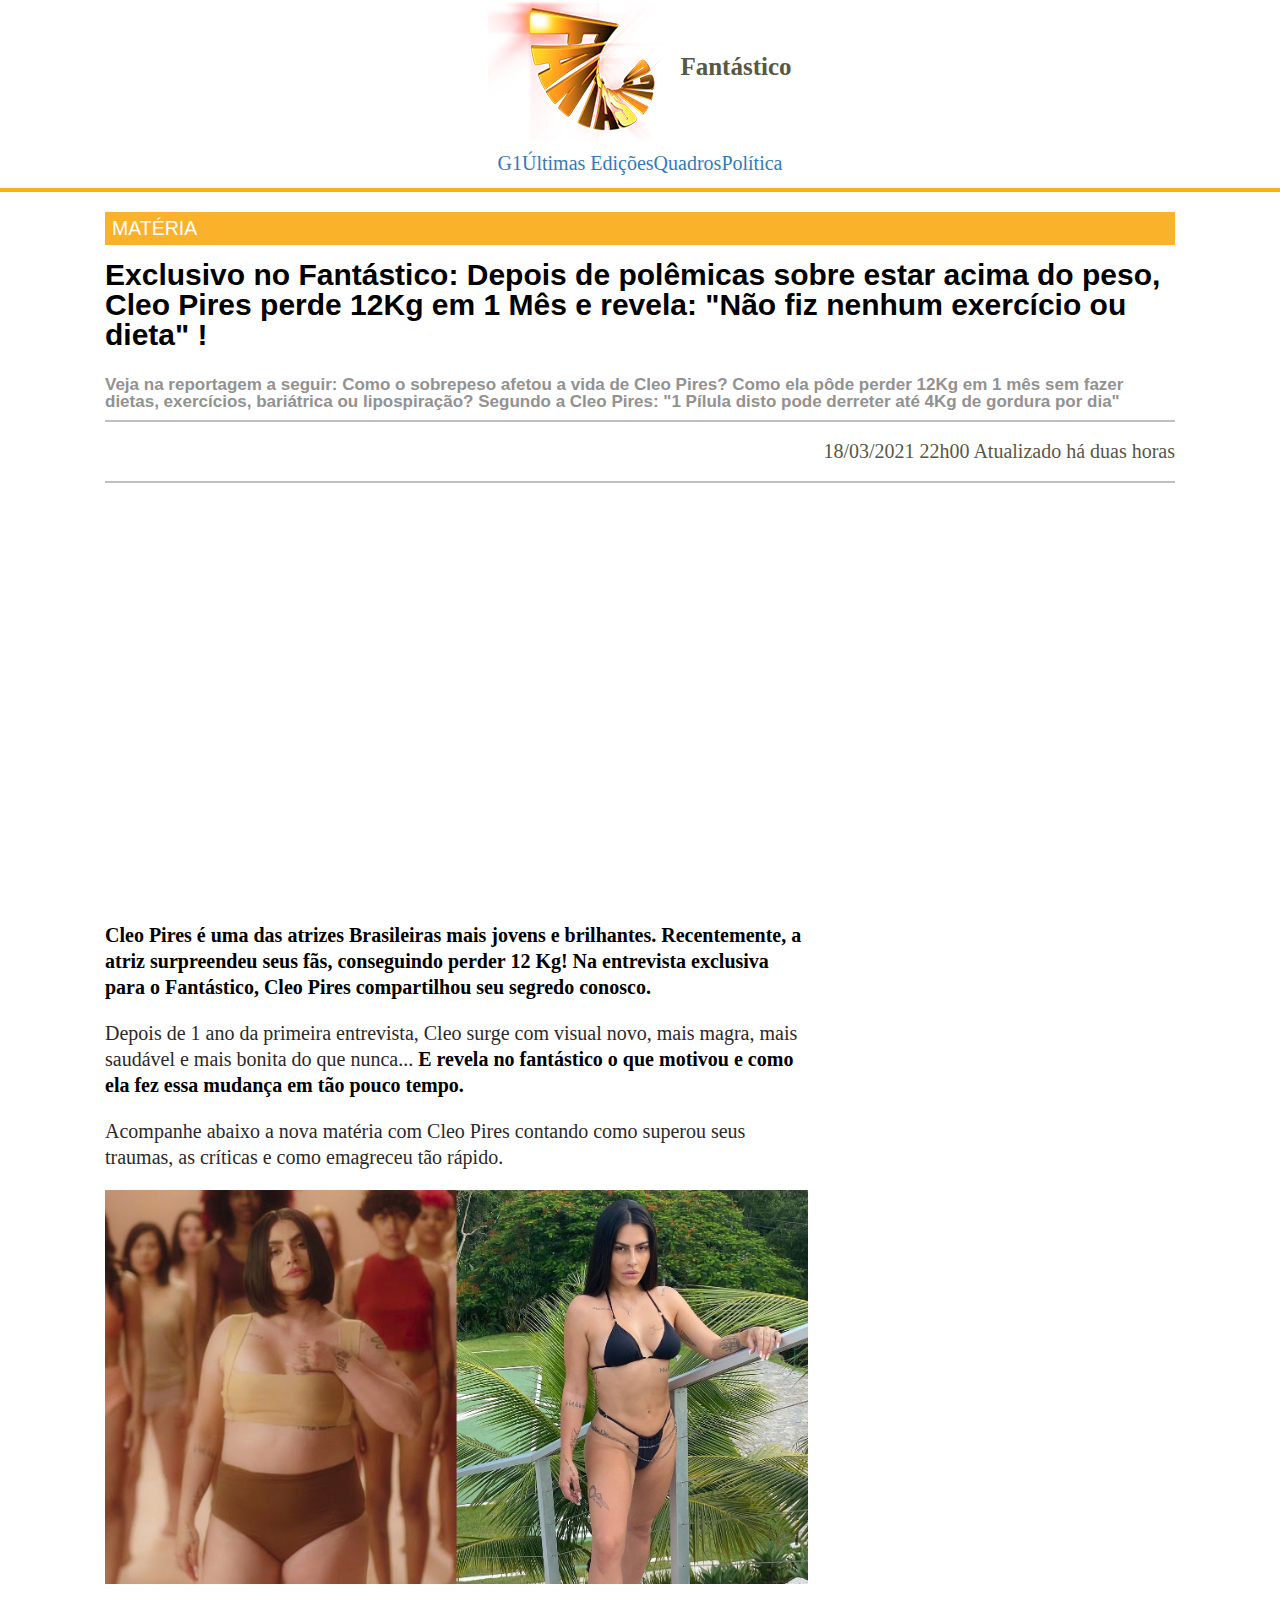
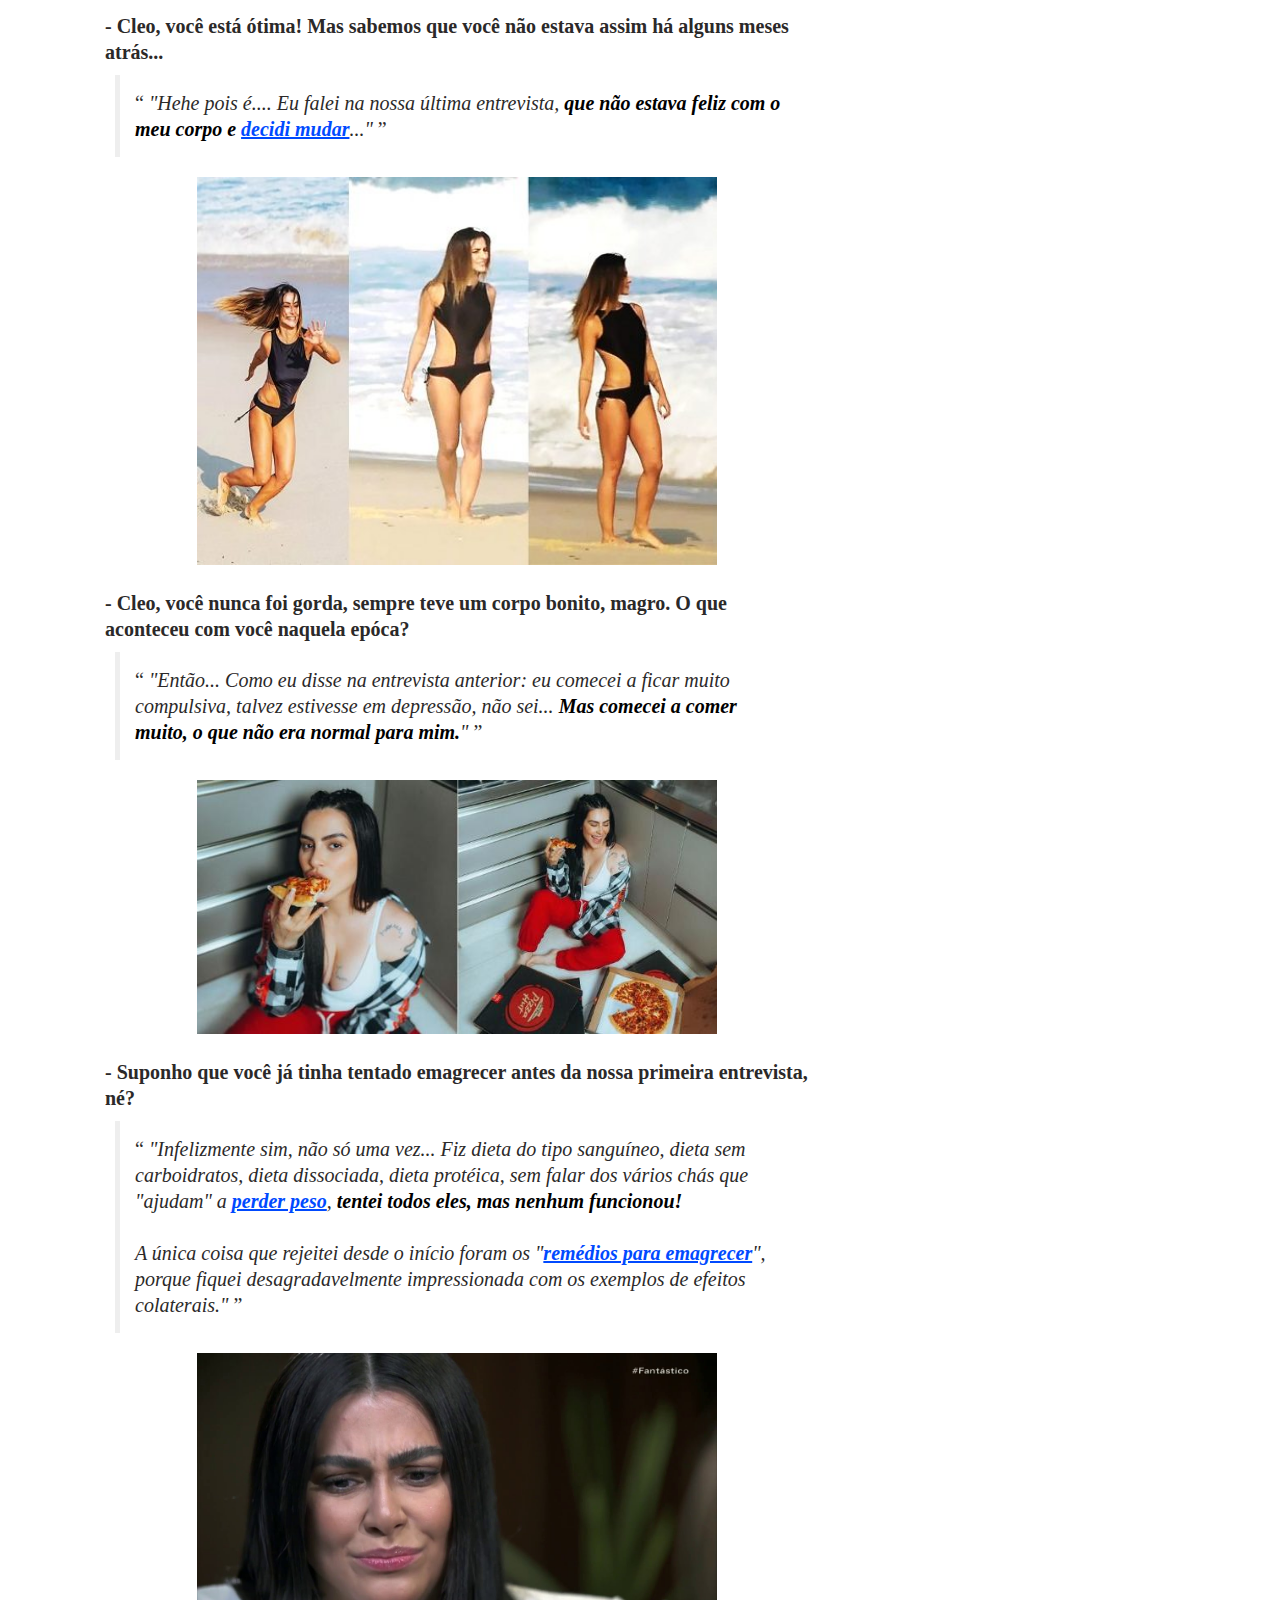
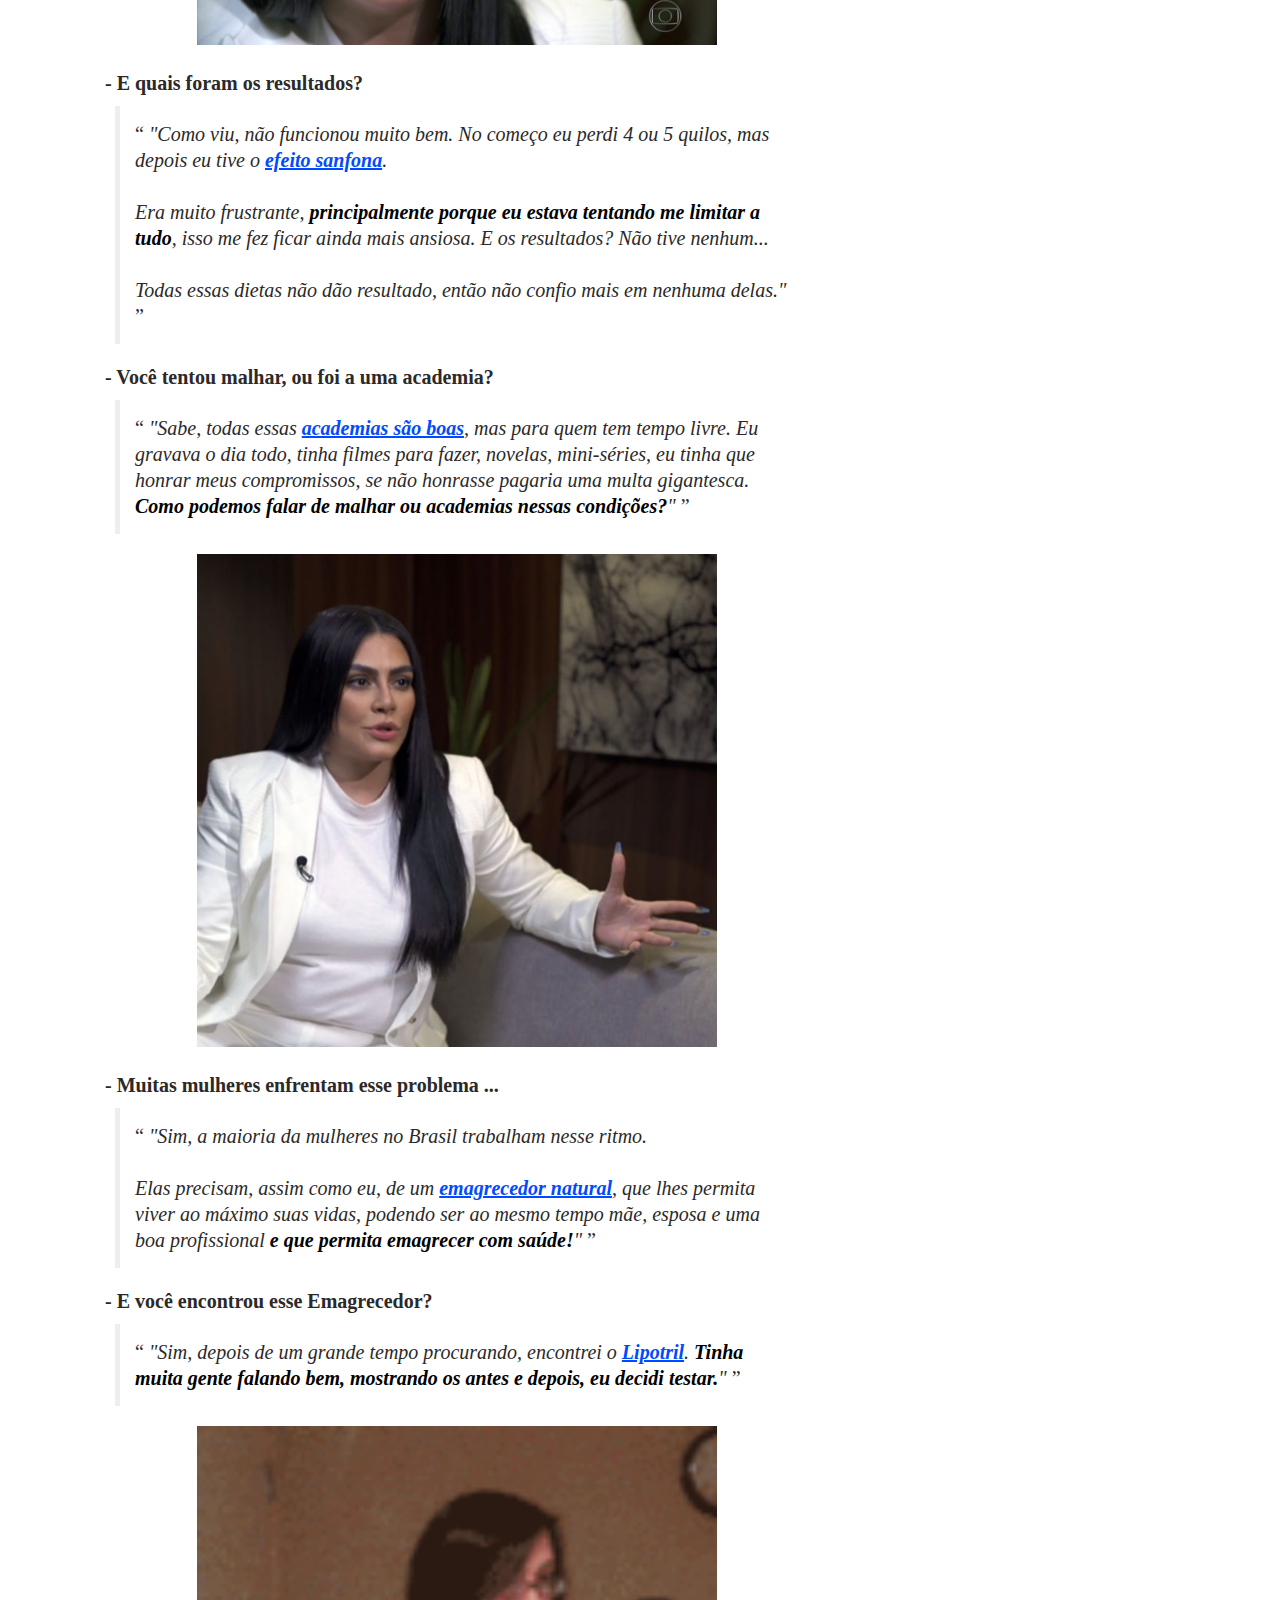
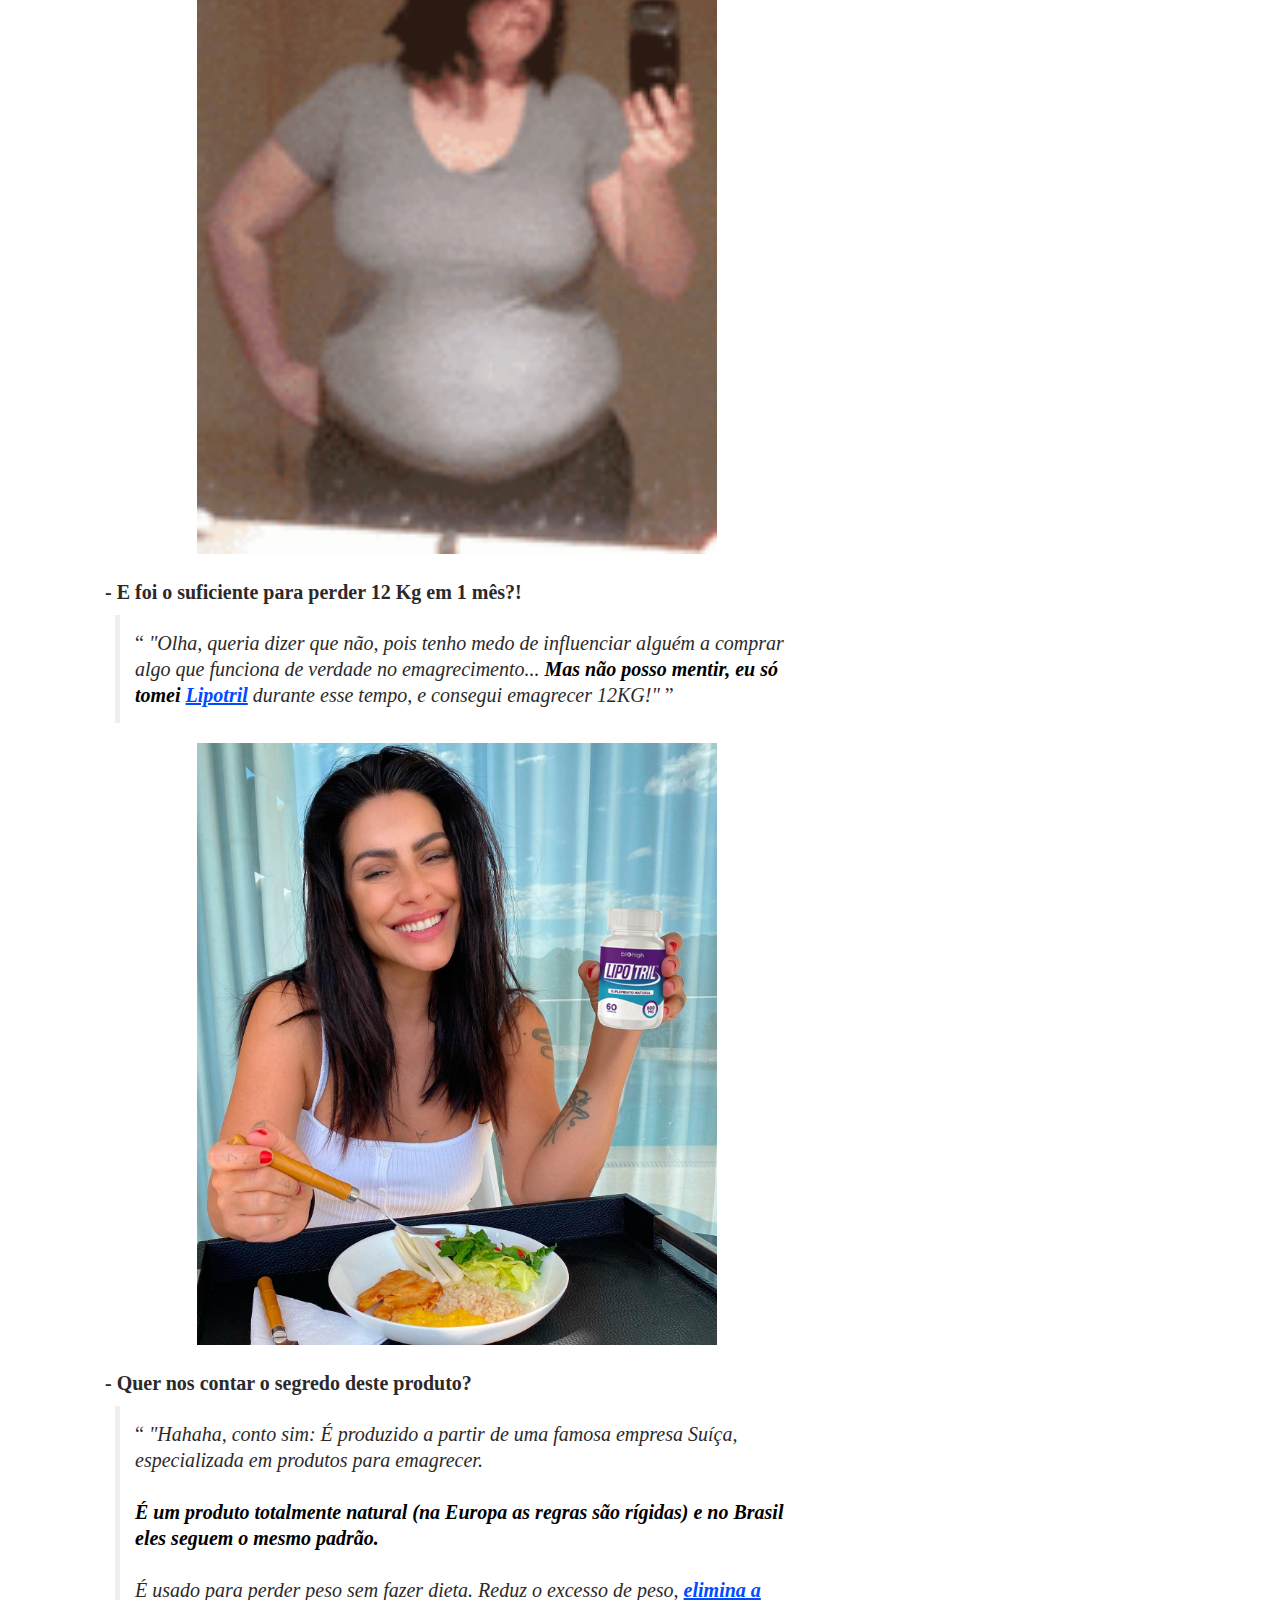
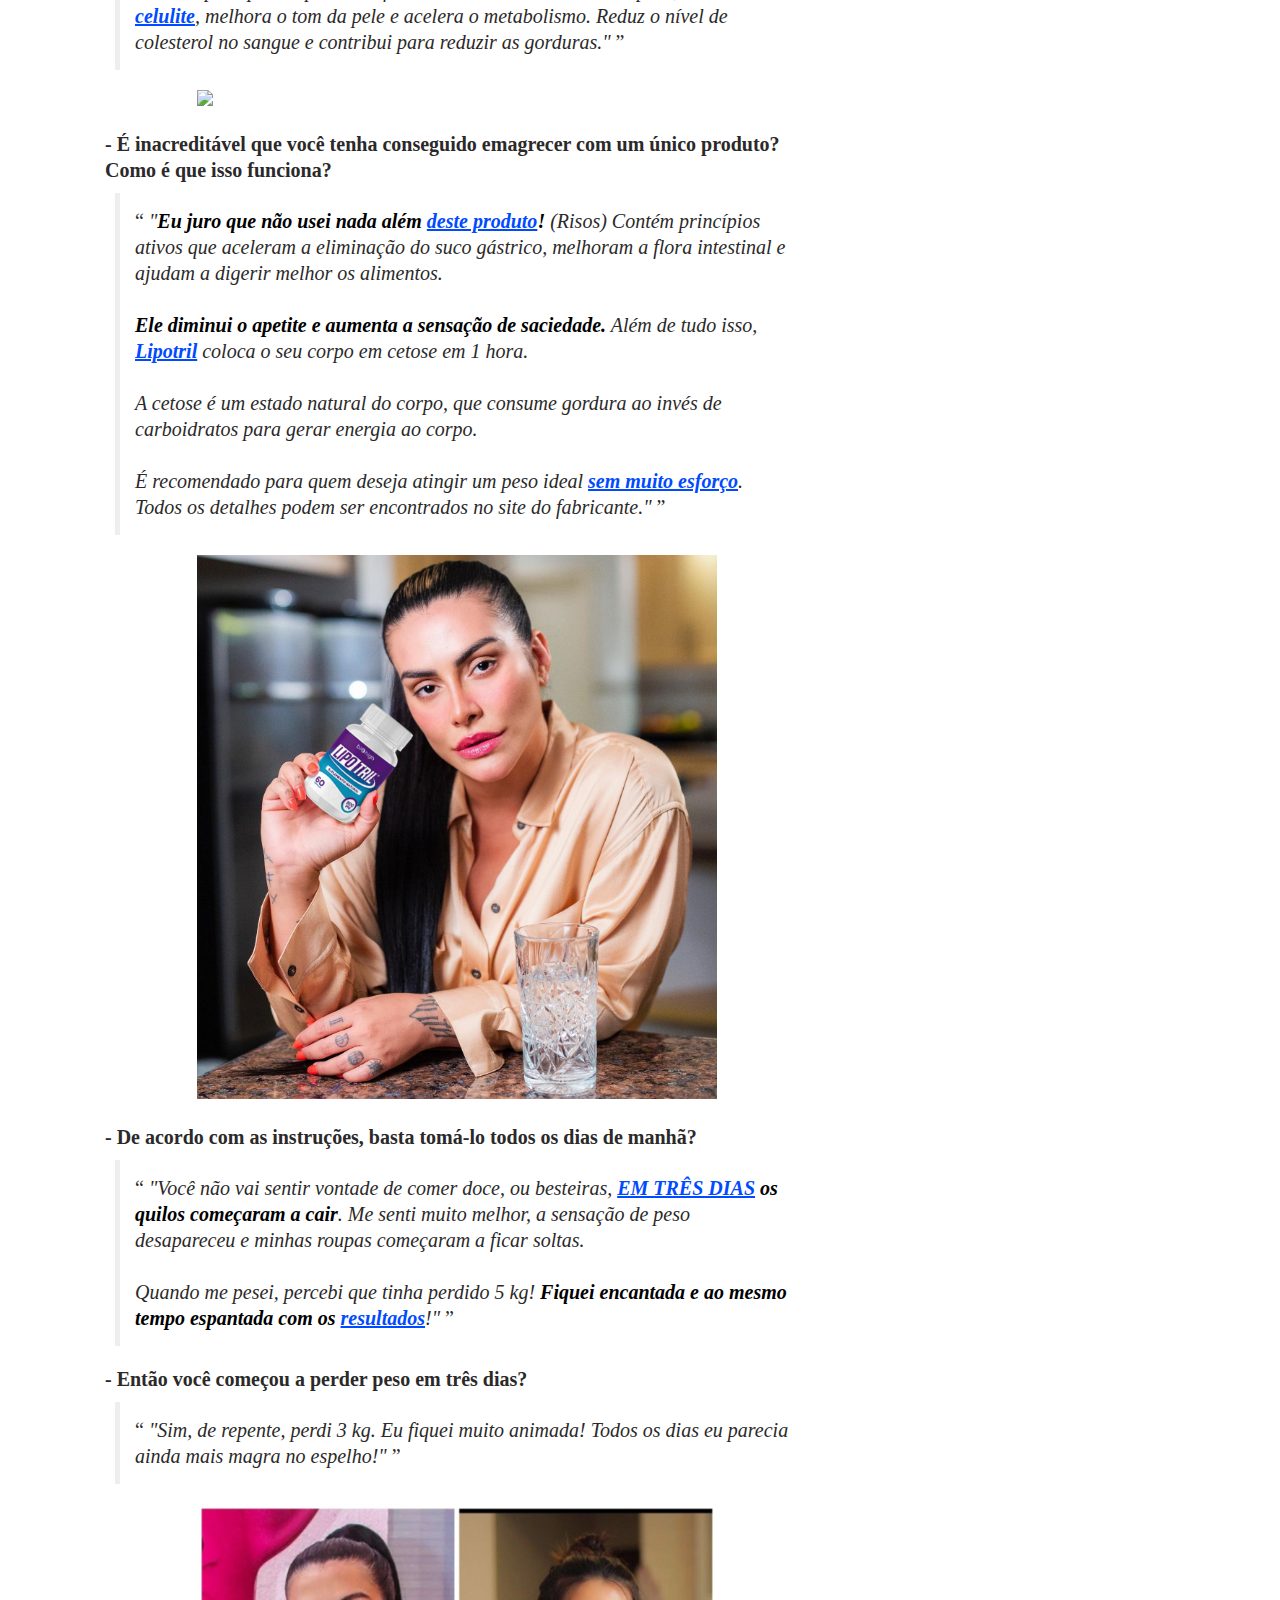
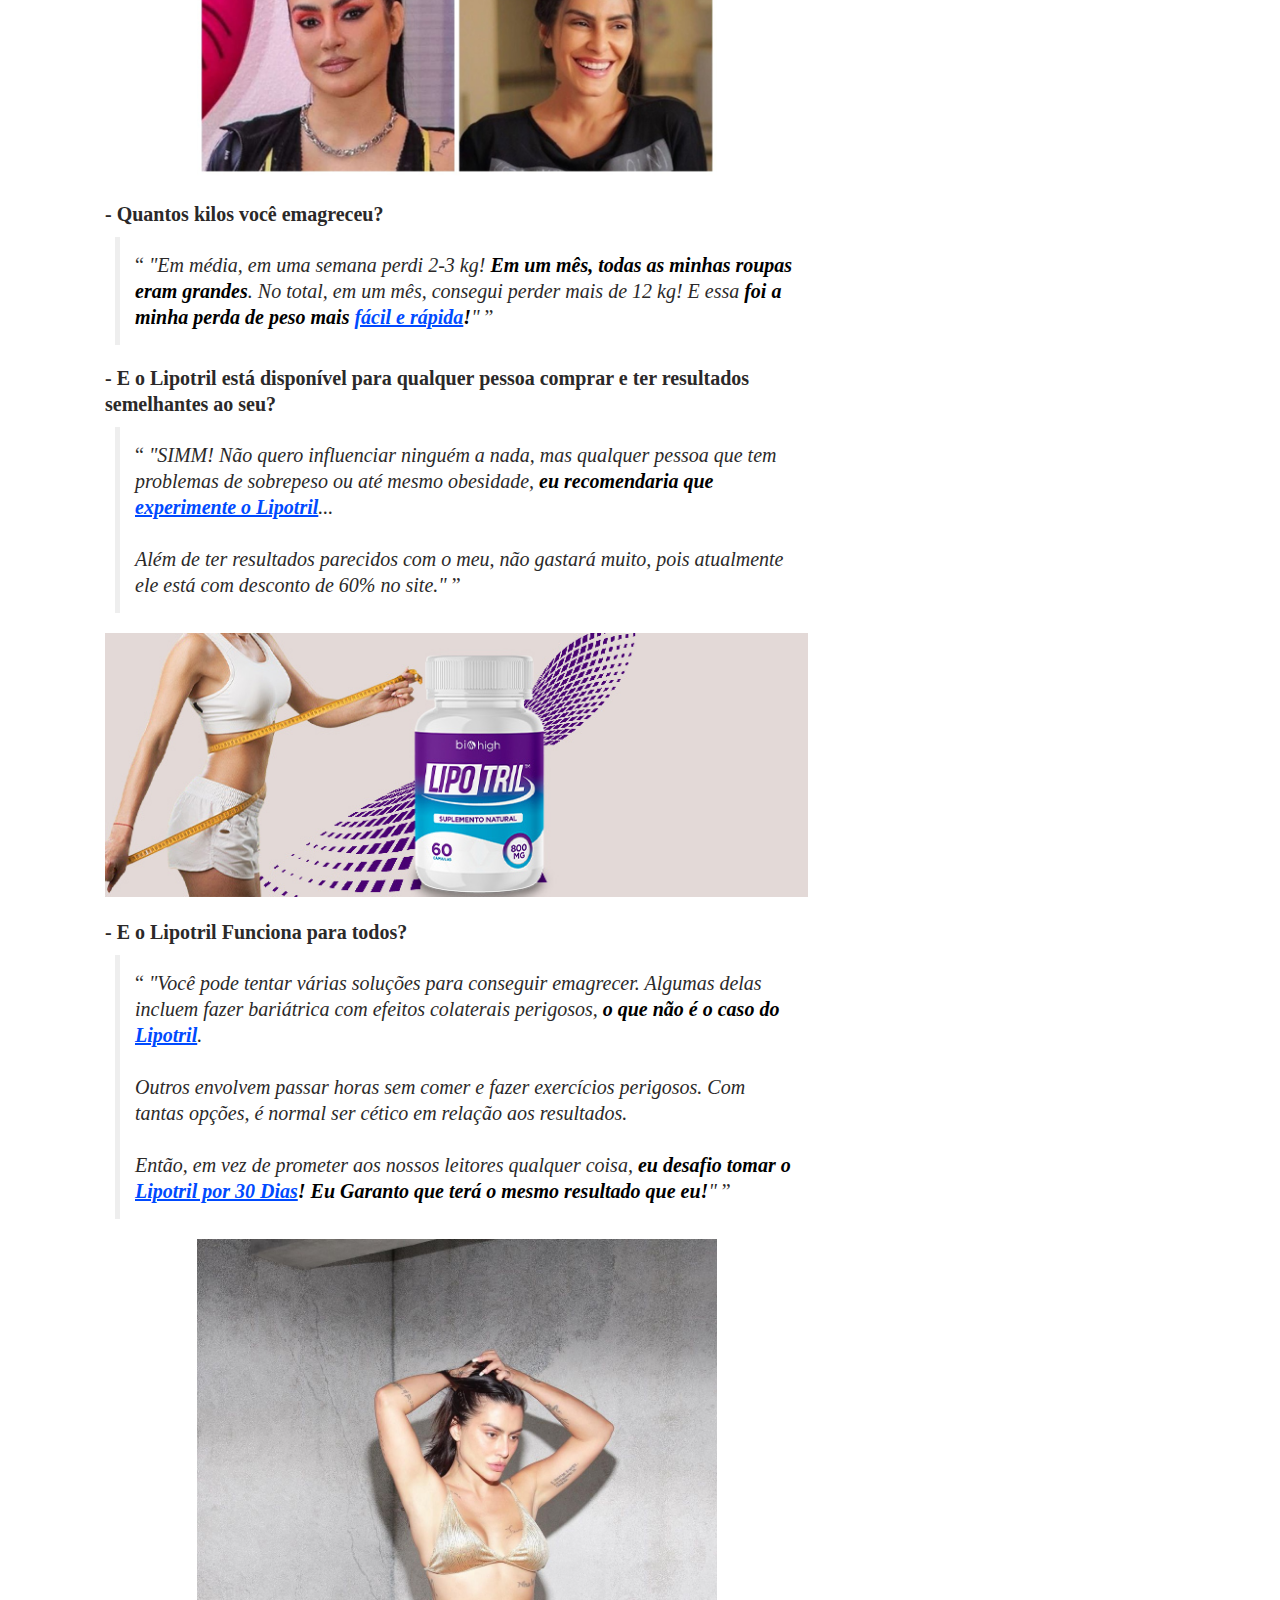
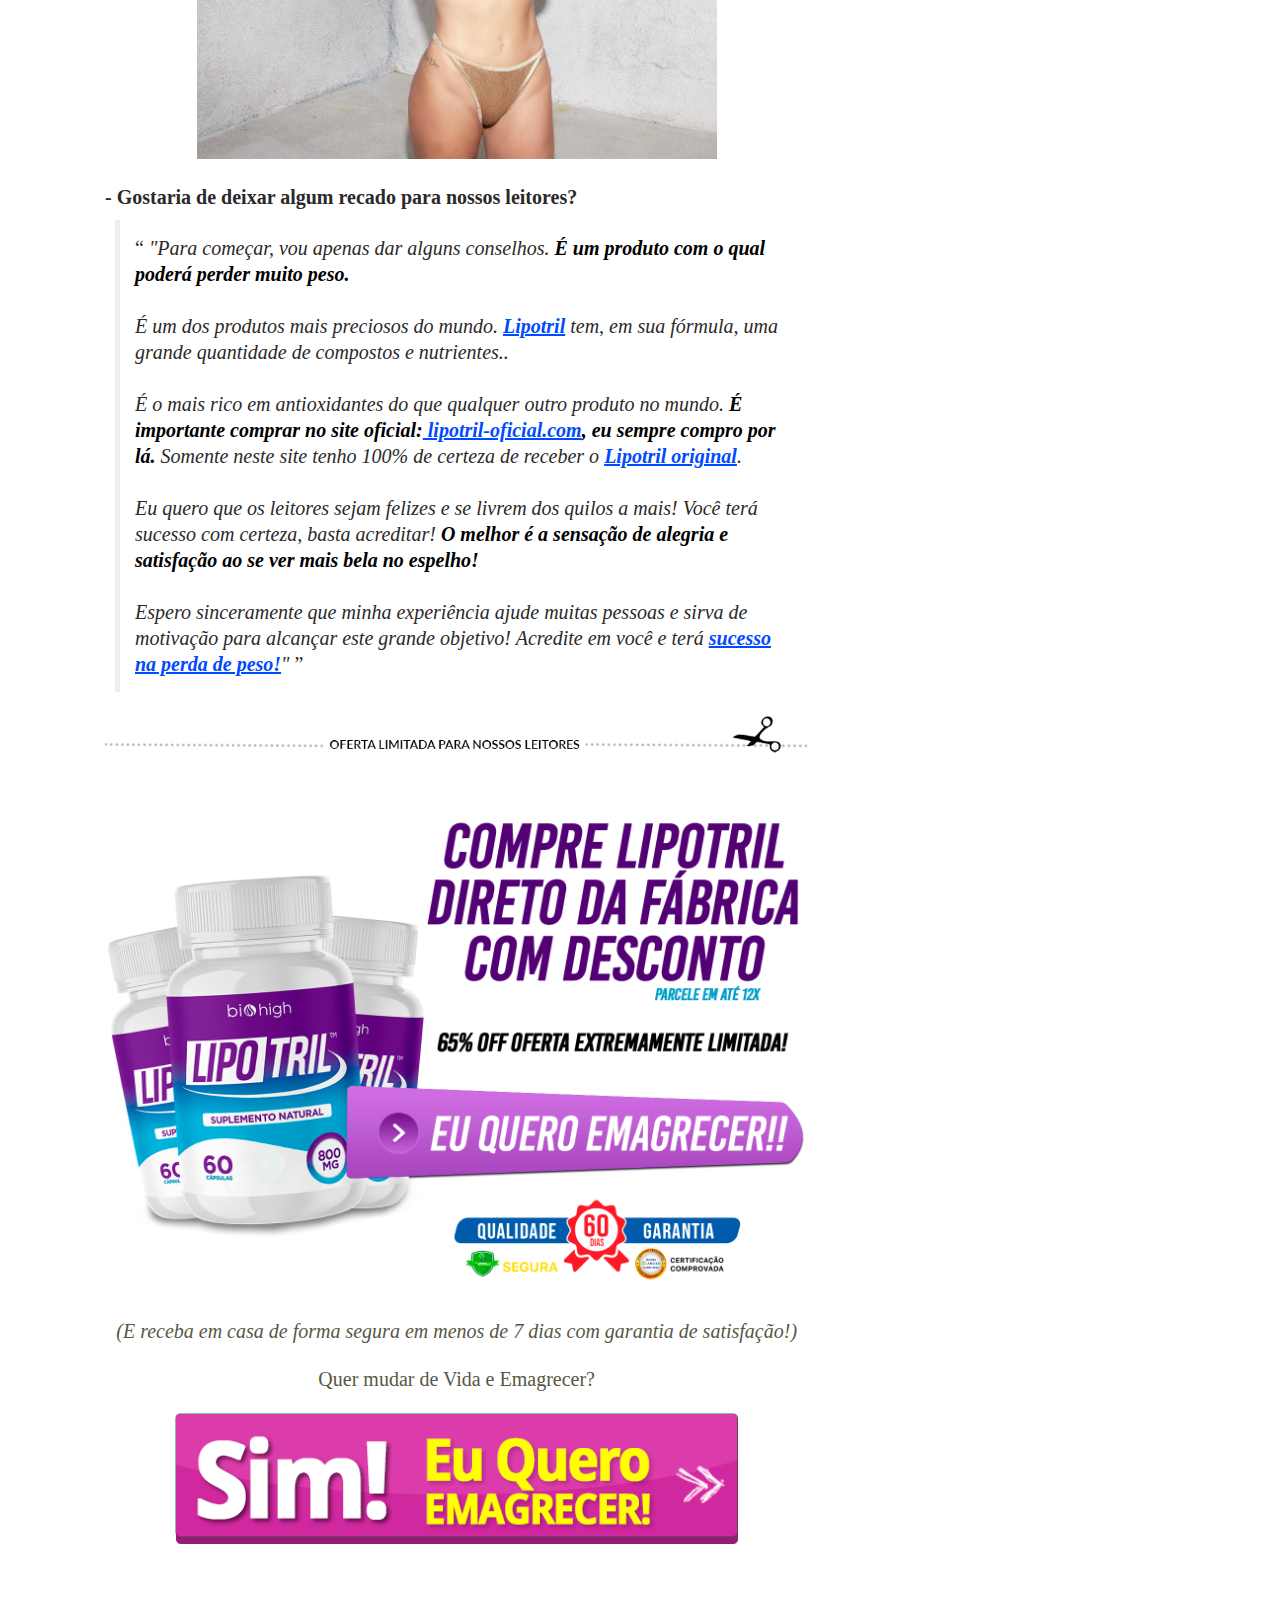
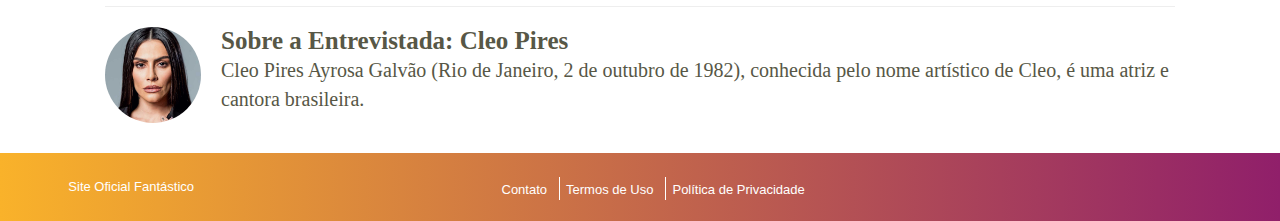
==== commit 3eb7e221: "Update index.html" ====
--- a/index.html
+++ b/index.html
@@ -109,7 +109,7 @@
 flex-wrap: wrap;
 justify-content: center;">
             <div id="header" class="cabecalho-produto">
-               <div class="marca-produto" href="https://ctrack.g2afse.com/click?pid=1579&offer_id=37&sub1=jorge&sub4=5508861579187242" title="Fantástico">
+               <div class="marca-produto" href="#" title="Fantástico">
                   <img src="index_files/marca-primaria.png" alt="Fantástico" >
                </div>
                <div class="info">
@@ -635,4 +635,4 @@
    </body>
 
 <!-- Mirrored from alphafitnes.work/cleo_b/?pixel=5508861579187242&src=JV-LEONARDO-BM02-C4-01 by HTTrack Website Copier/3.x [XR&CO'2014], Mon, 12 Apr 2021 20:18:43 GMT -->
-</html>+</html>
